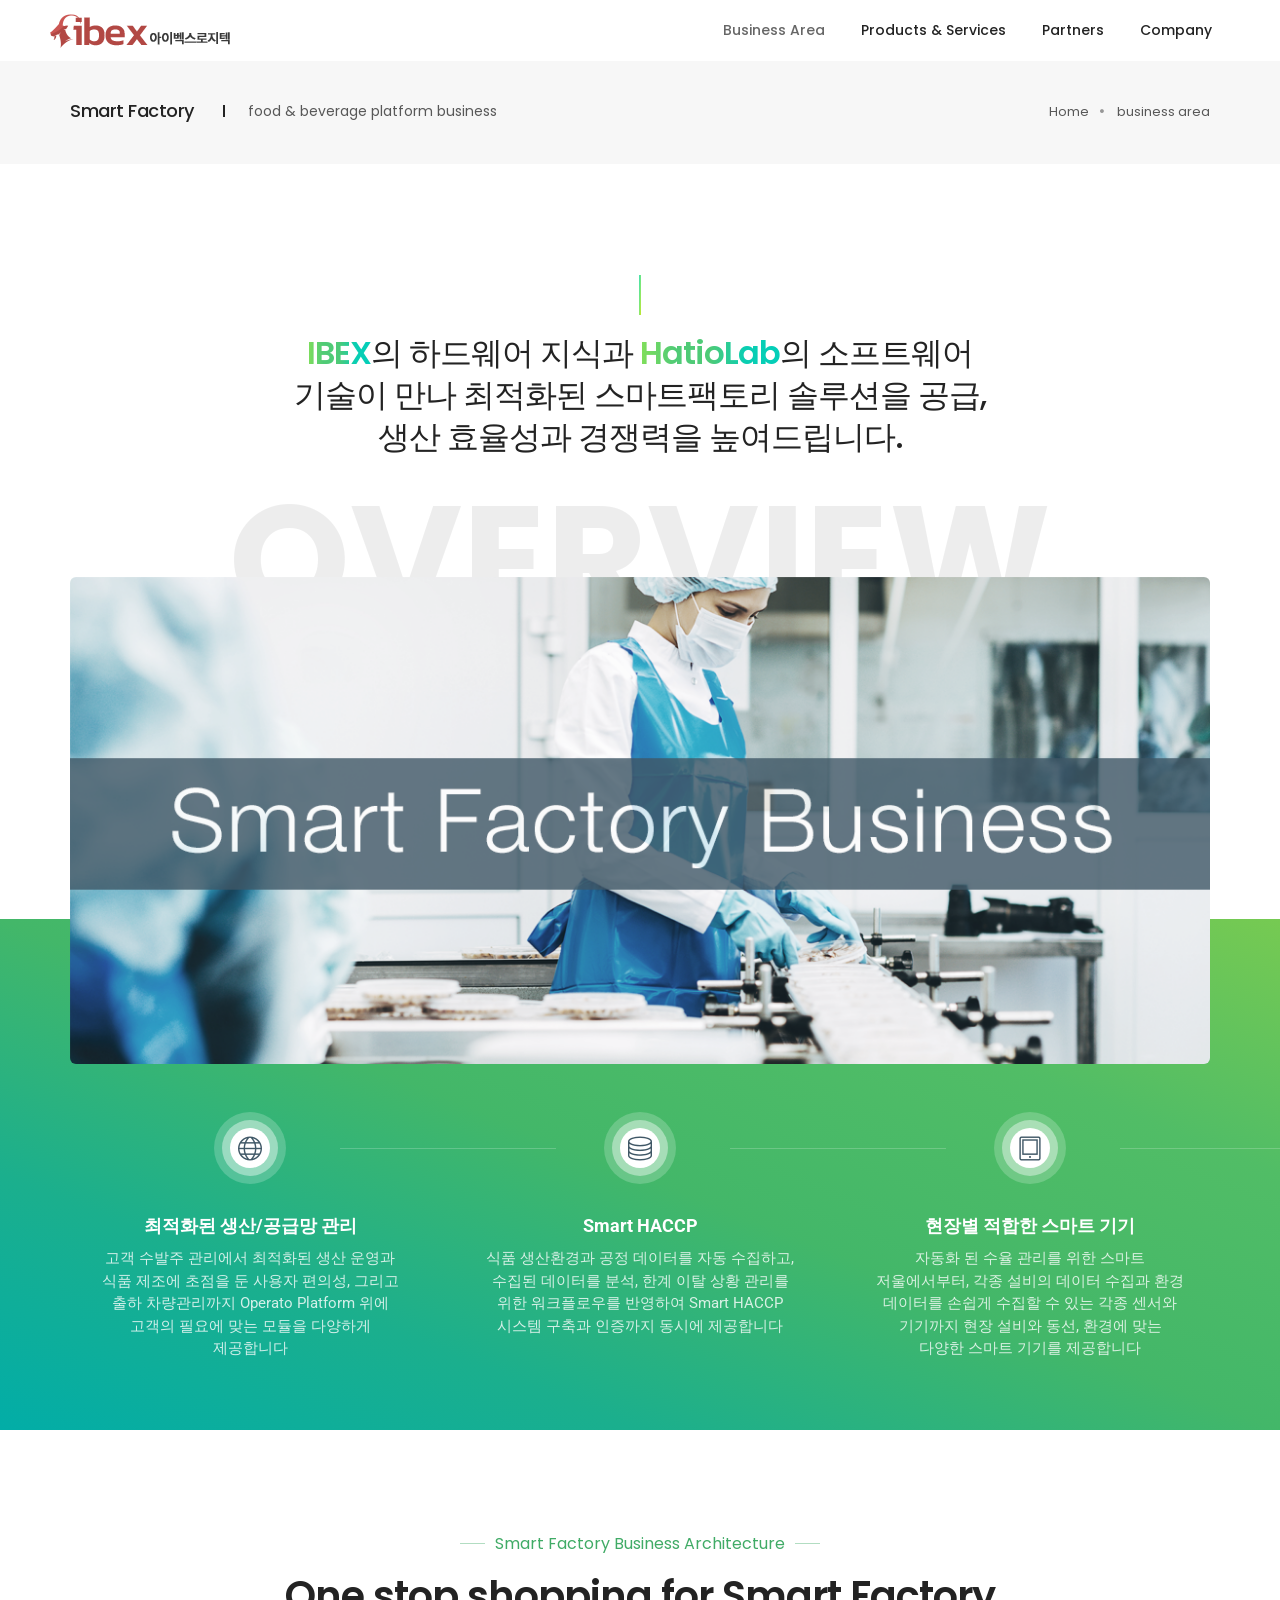
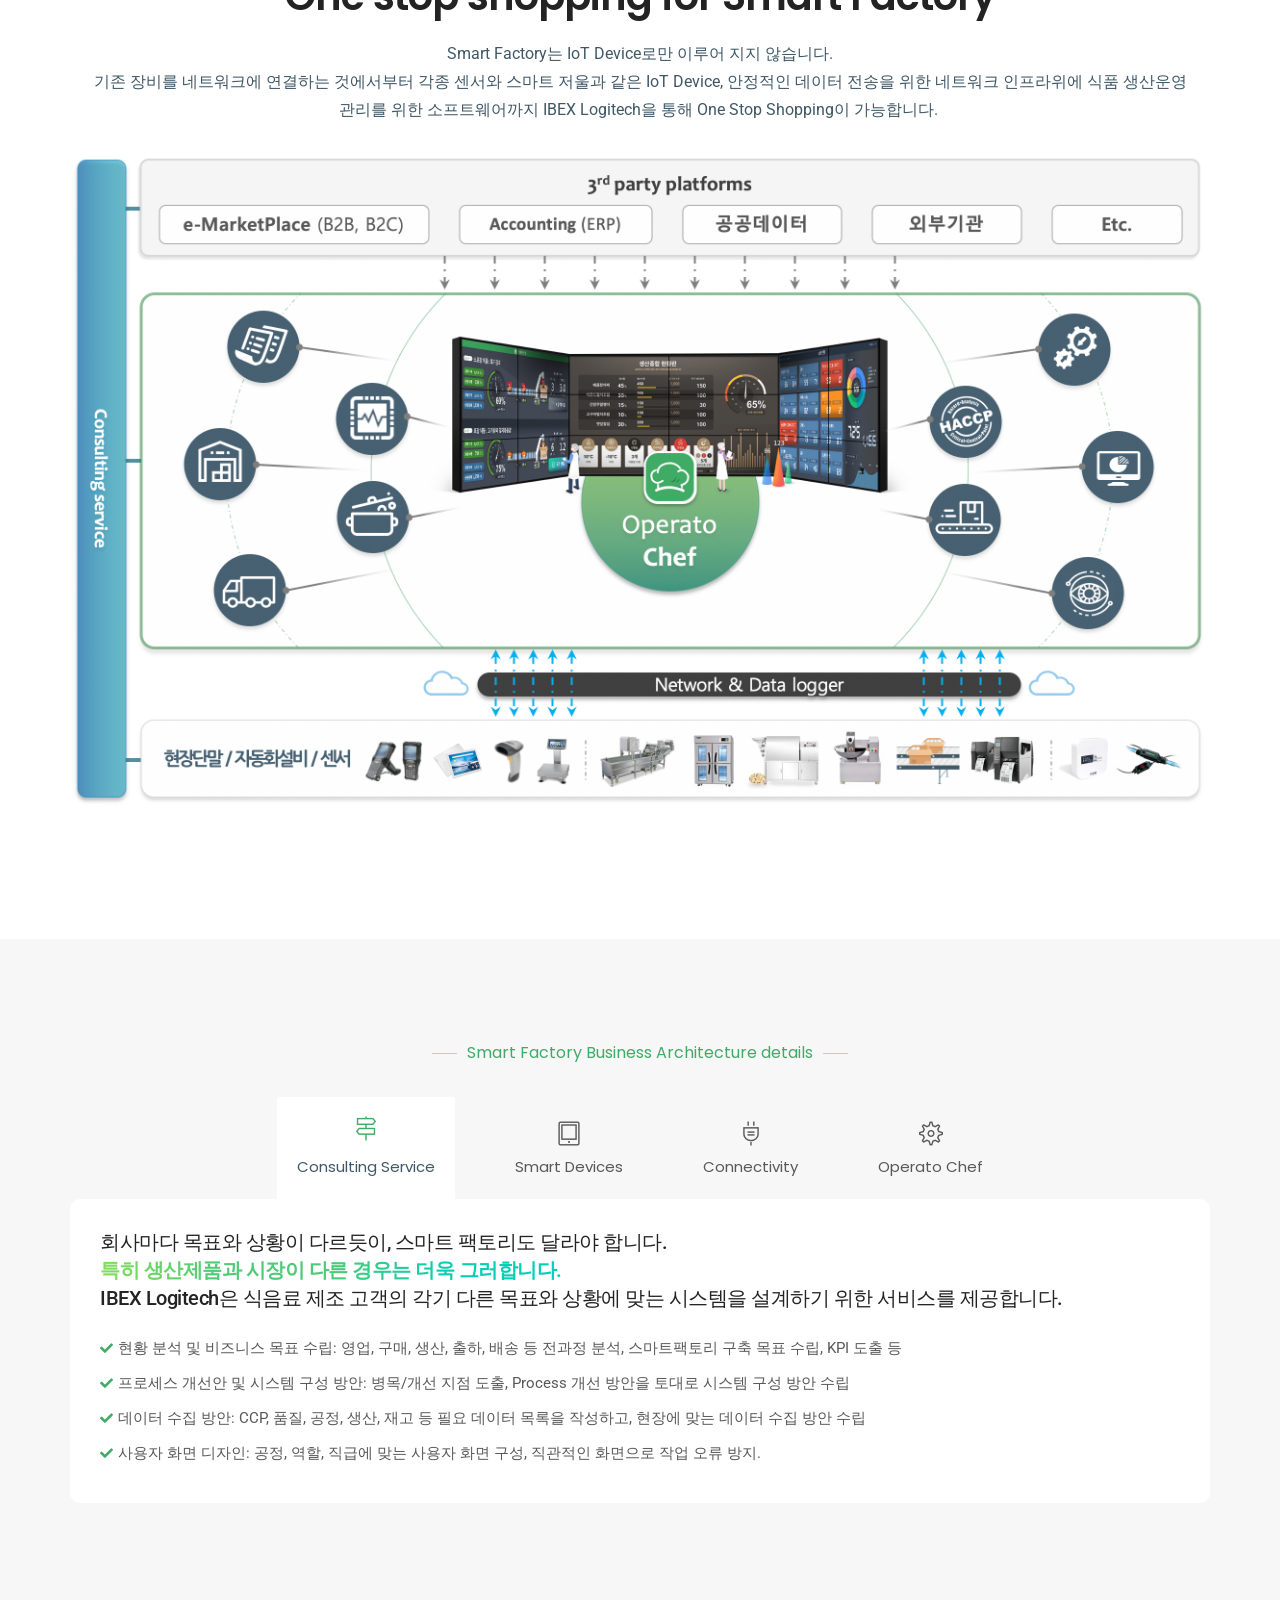
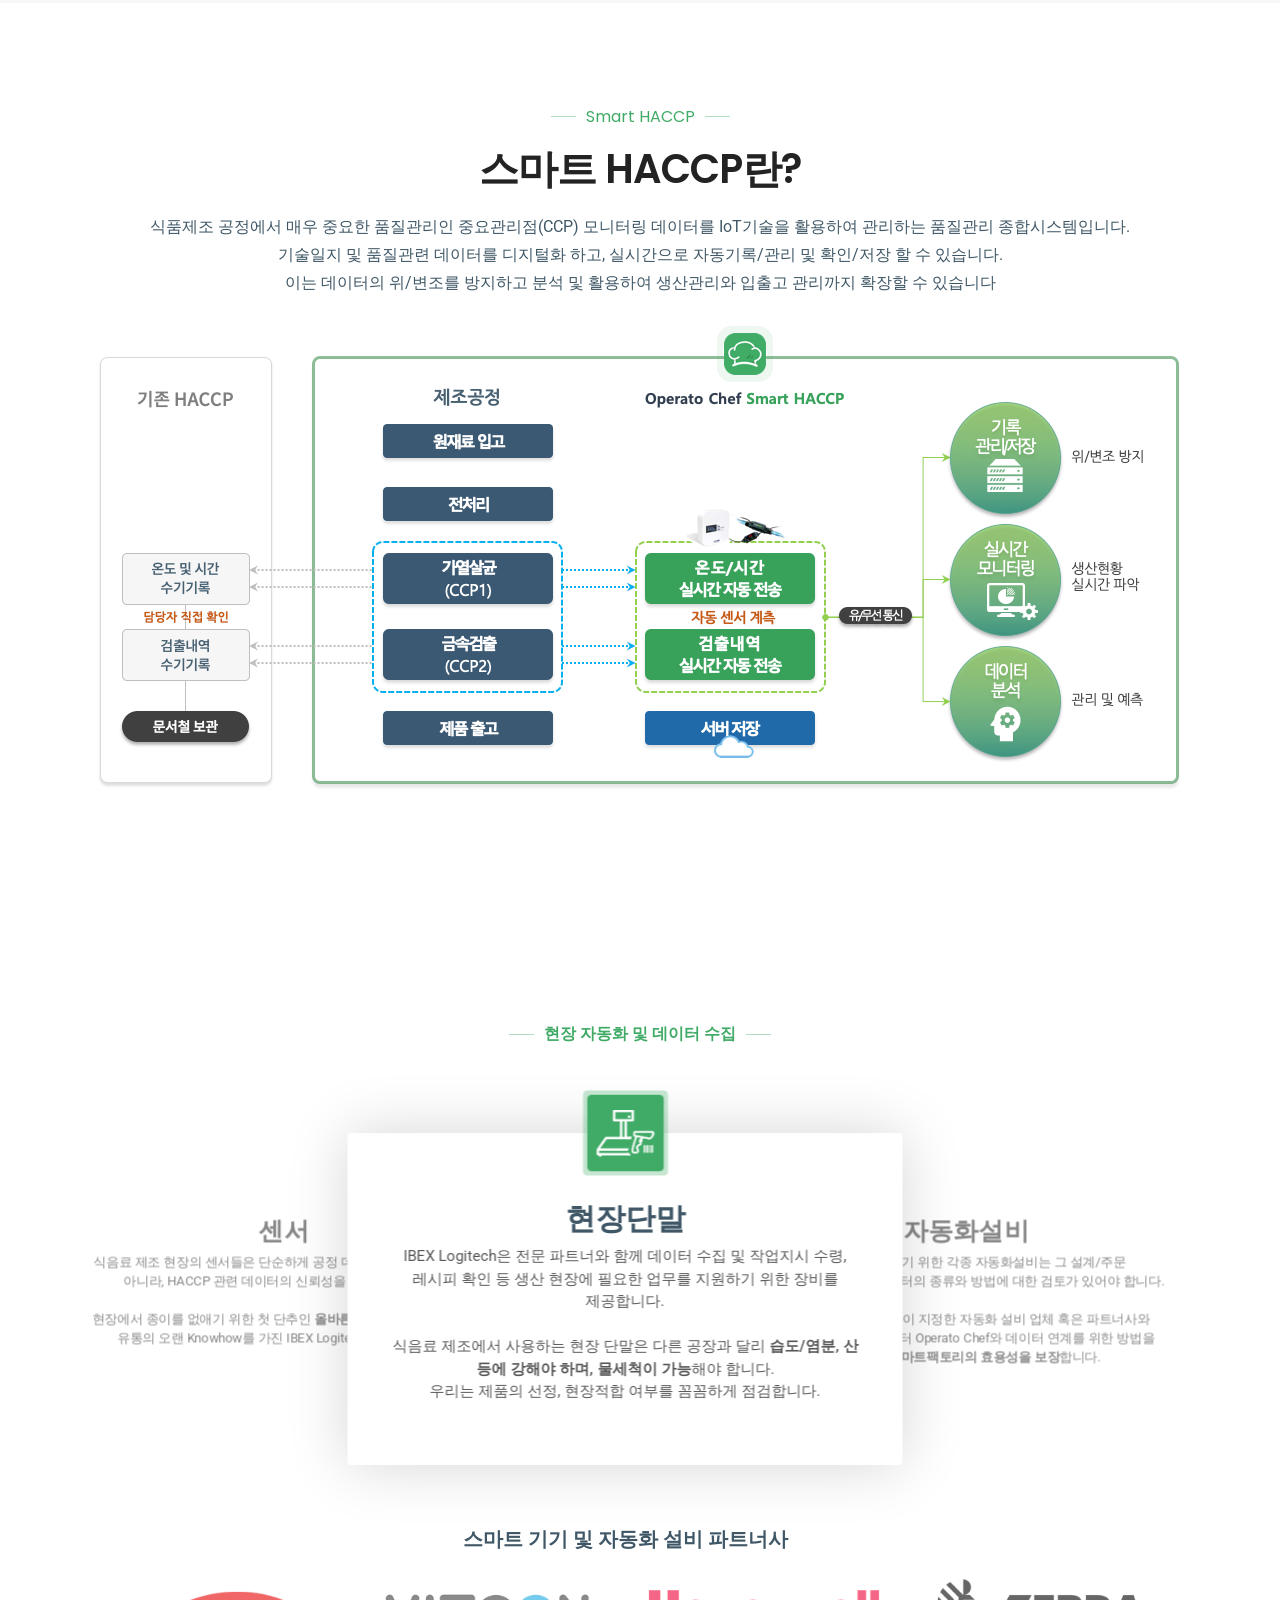
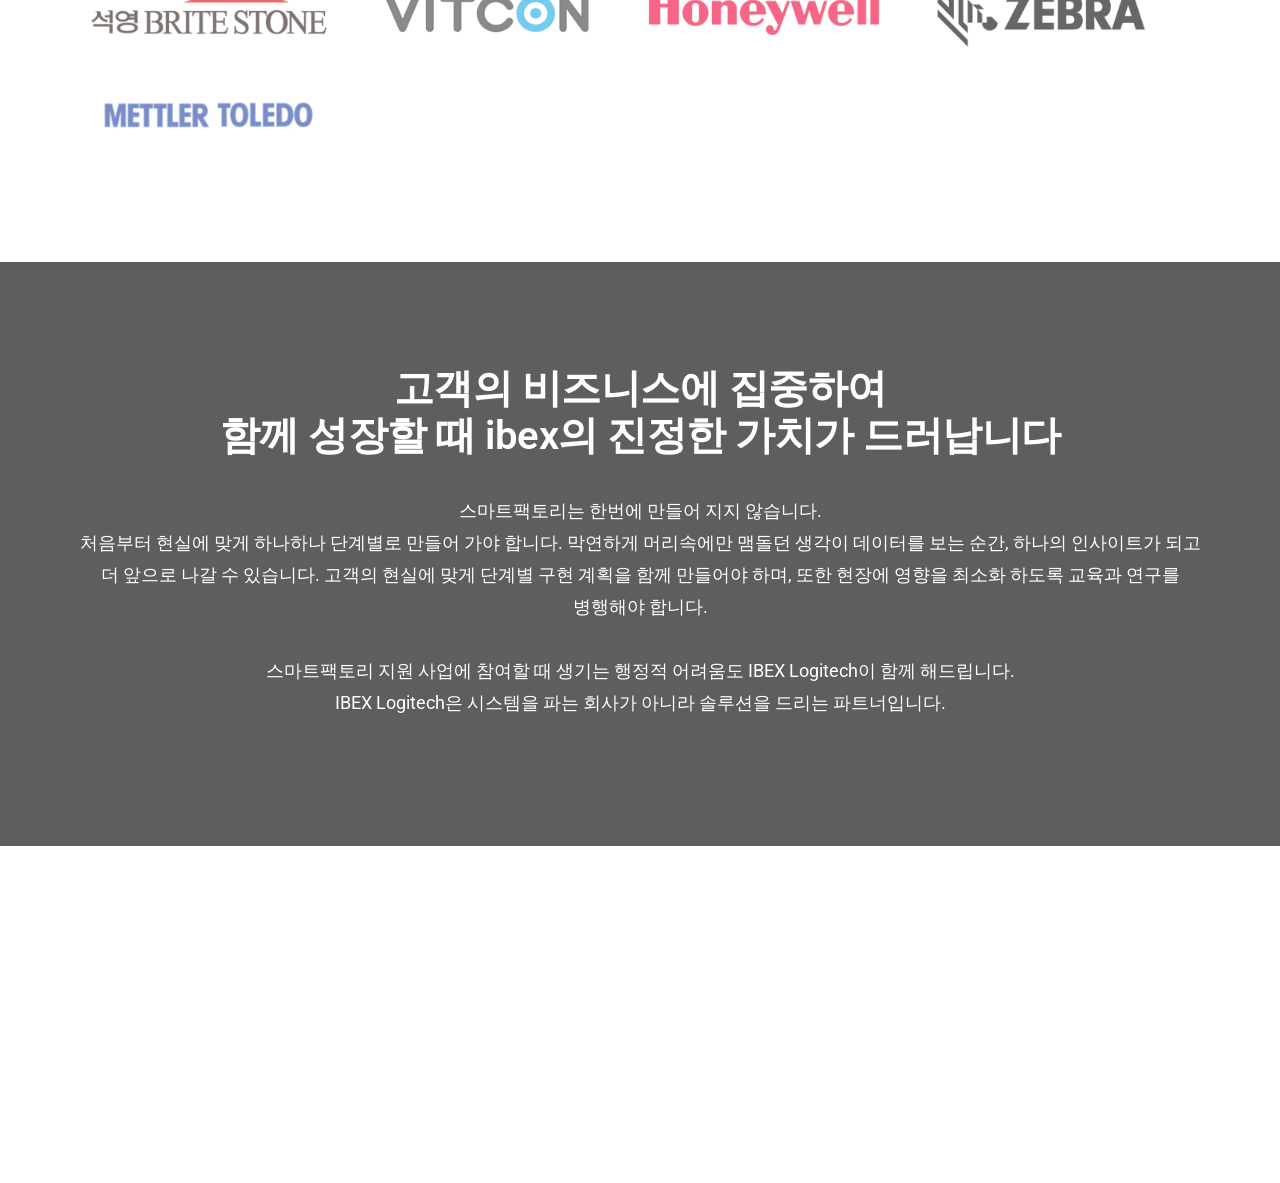
==== biz-smartfactory.html @ 1f52e803 "update ibex" ====
<!DOCTYPE html>
<html class="no-js" lang="en">
  <head>
    <title>Reality that is name of Ibex Logitech | 아이벡스로지텍</title>
    <meta charset="utf-8" />
    <meta http-equiv="X-UA-Compatible" content="IE=edge" />
    <meta name="author" content="ibexlo" />
    <meta
      name="viewport"
      content="width=device-width,initial-scale=1.0,maximum-scale=1"
    />
    <meta
      name="description"
      content="smart factory, smart warehouse, smart logistics, AR/VR, Ibex logitech"
    />

    <!-- favicon icon -->
    <link rel="shortcut icon" href="images/favicon.ico" />
    <link rel="apple-touch-icon" href="images/apple-touch-icon-57x57.png" />
    <link
      rel="apple-touch-icon"
      sizes="72x72"
      href="images/apple-touch-icon-72x72.png"
    />
    <link
      rel="apple-touch-icon"
      sizes="114x114"
      href="images/apple-touch-icon-114x114.png"
    />

    <!-- style sheets and font icons  -->
    <link rel="stylesheet" type="text/css" href="css/font-icons.min.css" />
    <link rel="stylesheet" type="text/css" href="css/theme-vendors.min.css" />
    <link rel="stylesheet" type="text/css" href="css/style.css" />
    <link rel="stylesheet" type="text/css" href="css/responsive.css" />
    <link rel="stylesheet" type="text/css" href="css/ibex.css" />
  </head>

  <body data-mobile-nav-style="classic">
    <!-- start header -->
    <header>
      <nav
        class="navbar top-space navbar-expand-lg navbar-light bg-white header-light navbar-boxed fixed-top header-reverse-scroll"
      >
        <div class="container-fluid nav-header-container">
          <div class="col-auto col-sm-6 col-lg-2 me-auto ps-lg-0">
            <a class="navbar-brand" href="index.html">
              <img
                src="images/logo-white.png"
                data-at2x="images/logo-white@2x.png"
                class="alt-logo"
                alt=""
              />

              <img
                src="images/logo-black.png"
                data-at2x="images/logo-black@2x.png"
                class="default-logo"
                alt=""
              />
              <img
                src="images/logo-black.png"
                data-at2x="images/logo-black@2x.png"
                class="mobile-logo"
                alt=""
              />
            </a>
          </div>
          <div class="col-auto menu-order px-lg-0">
            <button
              class="navbar-toggler float-end"
              type="button"
              data-bs-toggle="collapse"
              data-bs-target="#navbarNav"
              aria-controls="navbarNav"
              aria-label="Toggle navigation"
            >
              <span class="navbar-toggler-line"></span>
              <span class="navbar-toggler-line"></span>
              <span class="navbar-toggler-line"></span>
              <span class="navbar-toggler-line"></span>
            </button>
            <div class="collapse navbar-collapse" id="navbarNav">
              <ul class="navbar-nav alt-font">
                <li class="nav-item dropdown simple-dropdown">
                  <a href="#" class="nav-link">business area</a>
                  <i
                    class="fa fa-angle-down dropdown-toggle"
                    data-bs-toggle="dropdown"
                  ></i>
                  <ul class="dropdown-menu" role="menu">
                    <li class="dropdown">
                      <a href="biz-warehouse.html">warehouse business</a>
                    </li>
                    <li class="dropdown">
                      <a href="biz-smartfactory.html">smart factory</a>
                    </li>
                    <!--li class="dropdown">
                      <a href="biz-smartwarehouse.html">smart warehouse</a>
                    </li>
                    <li-- class="dropdown">
                      <a href="biz-software.html">software reselling</a>
                    </li-->
                  </ul>
                </li>

                <li class="nav-item dropdown simple-dropdown">
                  <a href="product-warehouse.html" class="nav-link"
                    >products & services</a
                  >
                  <i
                    class="fa fa-angle-down dropdown-toggle"
                    data-bs-toggle="dropdown"
                  ></i>
                  <ul class="dropdown-menu" role="menu">
                    <li class="dropdown">
                      <a href="product-warehouse.html">warehouse services</a>
                    </li>
                    <li class="dropdown">
                      <a href="product-operatochef.html">operato chef</a>
                    </li>
                    <!--li class="dropdown">
                      <a href="product-operatowms.html">operato WMS</a>
                    </li>
                    <li-- class="dropdown">
                      <a href="product-xr.html">AR/VR software</a>
                    </li-->
                  </ul>
                </li>

                <li class="nav-item dropdown simple-dropdown">
                  <a href="partners-alliances.html" class="nav-link"
                    >partners</a
                  >
                  <i
                    class="fa fa-angle-down dropdown-toggle"
                    data-bs-toggle="dropdown"
                  ></i>
                  <ul class="dropdown-menu" role="menu">
                    <li class="dropdown">
                      <a href="partners-alliances.html">alliances</a>
                    </li>
                    <li class="dropdown">
                      <a href="partners.html">partners</a>
                    </li>
                  </ul>
                </li>

                <li class="nav-item dropdown simple-dropdown">
                  <a href="company.html" class="nav-link">company</a>
                </li>
              </ul>
            </div>
          </div>
        </div>
      </nav>
    </header>
    <!-- end header -->

    <div class="main-content">
      <!-- start page title -->
      <section
        class="bg-light-gray padding-40px-tb sm-padding-30px-tb page-title-small"
      >
        <div class="container">
          <div class="row">
            <div class="col-xl-8 col-lg-6 text-center text-lg-start">
              <h1
                class="alt-font text-extra-dark-gray font-weight-500 no-margin-bottom d-inline-block"
              >
                smart factory
              </h1>
              <span
                class="alt-font text-medium d-block d-md-inline-block sm-margin-5px-top"
                >food & beverage platform business</span
              >
            </div>
            <div
              class="col-xl-4 col-lg-6 text-center text-lg-end breadcrumb justify-content-center justify-content-lg-end text-small alt-font md-margin-15px-top"
            >
              <ul>
                <li><a href="index.html">Home</a></li>
                <li><a href="#">business area</a></li>
              </ul>
            </div>
          </div>
        </div>
      </section>

      <!-- start overview title -->
      <section
        id="about"
        class="overlap-height wow animate__fadeIn padding-20px-bottom parallax"
        data-parallax-background-ratio="0.5"
        style="background-image: url('images/our-story-bg.jpg')"
      >
        <div class="container">
          <div class="row justify-content-center">
            <div
              class="col-12 col-xl-8 col-lg-10 text-center overlap-gap-section"
            >
              <div
                class="w-40px h-2px bg-gradient-yellowish-green-turquoise separator-line-vertical margin-30px-tb d-inline-block"
              ></div>
              <h5
                class="alt-font font-weight-500 text-extra-dark-gray letter-spacing-minus-1px"
              >
                <span class="text-gradient-fuego-turquoise font-weight-600"
                  >IBEX</span
                >의 하드웨어 지식과
                <span class="text-gradient-fuego-turquoise font-weight-600"
                  >HatioLab</span
                >의 소프트웨어 기술이 만나 최적화된 스마트팩토리 솔루션을 공급,
                생산 효율성과 경쟁력을 높여드립니다.
              </h5>
            </div>
          </div>
        </div>
      </section>
      <section
        class="position-relative bg-gradient-sky-blue-pink overflow-visible padding-70px-bottom"
      >
        <div class="container">
          <div class="z-index-6 overlap-section-one-fourth">
            <div
              class="d-flex flex-column margin-4-rem-bottom sm-margin-7-rem-bottom"
            >
              <div class="row">
                <div class="col-12 col-md-12 z-index-0">
                  <span
                    class="text-overlap text-uppercase title-extra-large-heavy alt-font text-center d-none d-md-block font-weight-700 opacity-1 z-index-minus-1"
                    >overview</span
                  >
                  <div
                    class="tilt-box"
                    data-tilt-options='{ "maxTilt": 20, "perspective": 1000, "easing": "cubic-bezier(.03,.98,.52,.99)", "scale": 1, "speed": 500, "transition": true, "reset": true, "glare": false, "maxGlare": 1 }'
                  >
                    <img
                      src="images/biz-smartfactory-overview.png"
                      class="position-relative z-index-6 border-radius-6px"
                      alt=""
                    />
                  </div>
                </div>
              </div>
            </div>
          </div>
          <div class="row justify-content-center">
            <!-- start process steps item -->
            <div
              class="col-12 col-md-4 col-sm-8 text-center process-step-style-04 sm-margin-4-rem-bottom wow animate__fadeIn"
            >
              <div class="process-step-item">
                <span class="process-step-item-bfr bg-white"></span>
                <div class="process-step-item-box">
                  <span
                    class="process-step-item-box-bfr bg-white opacity-2 d-none d-md-block"
                  ></span>
                  <div class="process-step-icon">
                    <span class="process-step-icon-bfr bg-white"></span>
                    <span
                      class="process-step-number ibex-text-color-dark alt-font font-weight-500"
                      ><span class="process-step-number-bfr bg-white"></span
                      ><i class="ti-world icon-small align-middle"></i
                    ></span>
                  </div>
                  <div class="process-content last-paragraph-no-margin">
                    <span
                      class="d-block font-weight-700 text-white margin-10px-bottom text-large"
                      >최적화된 생산/공급망 관리</span
                    >
                    <p class="text-white opacity-8">
                      고객 수발주 관리에서 최적화된 생산 운영과 식품 제조에
                      초점을 둔 사용자 편의성, 그리고 출하 차량관리까지 Operato
                      Platform 위에 고객의 필요에 맞는 모듈을 다양하게
                      제공합니다
                    </p>
                  </div>
                </div>
              </div>
            </div>
            <!-- end process steps item -->

            <!-- start process steps item -->
            <div
              class="col-12 col-md-4 col-sm-8 text-center process-step-style-04 wow animate__fadeIn"
              data-wow-delay="0.4s"
            >
              <div class="process-step-item">
                <span class="process-step-item-bfr bg-white"></span>
                <div class="process-step-item-box">
                  <span
                    class="process-step-item-box-bfr bg-white opacity-2"
                  ></span>
                  <div class="process-step-icon">
                    <span class="process-step-icon-bfr bg-white"></span>
                    <span
                      class="process-step-number ibex-text-color-dark alt-font font-weight-500"
                      ><span class="process-step-number-bfr bg-white"></span
                      ><i class="ti-server icon-small align-middle"></i
                    ></span>
                  </div>
                  <div class="process-content last-paragraph-no-margin">
                    <span
                      class="d-block font-weight-700 text-white margin-10px-bottom text-large"
                      >Smart HACCP
                    </span>
                    <p class="text-white opacity-8">
                      식품 생산환경과 공정 데이터를 자동 수집하고, 수집된
                      데이터를 분석, 한계 이탈 상황 관리를 위한 워크플로우를
                      반영하여 Smart HACCP 시스템 구축과 인증까지 동시에
                      제공합니다
                    </p>
                  </div>
                </div>
              </div>
            </div>
            <!-- end process steps item -->
            <!-- start process steps item -->
            <div
              class="col-12 col-md-4 col-sm-8 text-center process-step-style-04 sm-margin-6-rem-bottom wow animate__fadeIn"
              data-wow-delay="0.2s"
            >
              <div class="process-step-item">
                <span class="process-step-item-bfr bg-white"></span>
                <div class="process-step-item-box">
                  <span
                    class="process-step-item-box-bfr bg-white opacity-2 d-none d-md-block"
                  ></span>
                  <div class="process-step-icon">
                    <span class="process-step-icon-bfr bg-white"></span>
                    <span
                      class="process-step-number ibex-text-color-dark alt-font font-weight-500"
                      ><span class="process-step-number-bfr bg-white"></span
                      ><i class="ti-tablet icon-small align-middle"></i
                    ></span>
                  </div>
                  <div class="process-content last-paragraph-no-margin">
                    <span
                      class="d-block font-weight-700 text-white margin-10px-bottom text-large"
                      >현장별 적합한 스마트 기기
                    </span>
                    <p class="text-white opacity-8">
                      자동화 된 수율 관리를 위한 스마트 저울에서부터, 각종
                      설비의 데이터 수집과 환경 데이터를 손쉽게 수집할 수 있는
                      각종 센서와 기기까지 현장 설비와 동선, 환경에 맞는 다양한
                      스마트 기기를 제공합니다
                    </p>
                  </div>
                </div>
              </div>
            </div>
            <!-- end process steps item -->
          </div>
        </div>
      </section>
      <!-- end overview section -->

      <!-- start business architecture section -->
      <section
        class="padding-100px-tb md-padding-85px-tb sm-padding-60px-tb text-center text-sm-start"
      >
        <div class="container">
          <div class="row align-items-center">
            <div
              class="d-flex flex-row align-items-center justify-content-center text-center margin-15px-bottom"
            >
              <span
                class="w-25px h-1px ibex-background-color-deep-green opacity-4"
              ></span>
              <div
                class="alt-font text-extra-medium ibex-text-color-deep-green padding-10px-lr"
              >
                Smart Factory Business Architecture
              </div>
              <span
                class="w-25px h-1px ibex-background-color-deep-green opacity-4"
              ></span>
            </div>
            <h4
              class="alt-font font-weight-600 text-extra-dark-gray letter-spacing-minus-1px margin-20px-bottom text-center"
            >
              One stop shopping for Smart Factory​
            </h4>
            <p
              class="d-inline-block letter-spacing-minus-1 text-extra-medium text-center ibex-text-color-dark"
            >
              Smart Factory는 IoT Device로만 이루어 지지 않습니다.<br />기존
              장비를 네트워크에 연결하는 것에서부터 각종 센서와 스마트 저울과
              같은 IoT Device, 안정적인 데이터 전송을 위한 네트워크 인프라위에
              식품 생산운영 관리를 위한 소프트웨어까지 IBEX Logitech을 통해 One
              Stop Shopping이 가능합니다. ​
            </p>
            <div
              class="col-12 text-center margin-2-rem-bottom sm-margin-1-rem-bottom"
            >
              <img src="images/biz-smartfactory-architecture.png" />
            </div>
          </div>
        </div>
      </section>
      <!-- end business architecture section -->

      <!-- start business architecture detail section -->
      <section class="bg-light-gray wow animate__fadeIn">
        <div class="container">
          <div class="row justify-content-center">
            <div
              class="d-flex flex-row align-items-center justify-content-center text-center margin-30px-bottom"
            >
              <span
                class="w-25px h-1px ibex-background-color-deep-green opacity-4"
              ></span>
              <div
                class="alt-font text-extra-medium ibex-text-color-deep-green padding-10px-lr"
              >
                Smart Factory Business Architecture details
              </div>
              <span
                class="w-25px h-1px ibex-background-color-deep-green opacity-4"
              ></span>
            </div>
          </div>
          <div class="row">
            <div class="col-12 tab-style-02 smartfactory">
              <!-- start tab navigation -->
              <ul
                class="nav nav-tabs justify-content-center text-center alt-font"
              >
                <li class="nav-item">
                  <a
                    data-bs-toggle="tab"
                    href="#archiDetail1"
                    class="nav-link padding-20px-all active"
                    ><i class="ti-direction-alt icon-small"></i>Consulting
                    Service</a
                  >
                </li>
                <li class="nav-item">
                  <a
                    class="nav-link padding-20px-all"
                    data-bs-toggle="tab"
                    href="#archiDetail2"
                    ><i class="ti-tablet icon-small"></i>Smart Devices</a
                  >
                </li>
                <li class="nav-item">
                  <a
                    class="nav-link padding-20px-all"
                    data-bs-toggle="tab"
                    href="#archiDetail3"
                    ><i class="ti-plug icon-small"></i>Connectivity</a
                  >
                </li>
                <li class="nav-item">
                  <a
                    class="nav-link padding-20px-all"
                    data-bs-toggle="tab"
                    href="#archiDetail4"
                    ><i class="ti-settings icon-small"></i>Operato Chef</a
                  >
                </li>
              </ul>
              <!-- end tab navigation -->
              <div
                class="tab-content bg-white padding-30px-all border-radius-10px"
              >
                <!-- start tab item -->
                <div id="archiDetail1" class="tab-pane fade in active show">
                  <div class="row align-items-lg-center">
                    <div class="col-12">
                      <h6
                        class="margin-20px-bottom font-weight-500 text-extra-dark-gray w-95 md-w-100"
                      >
                        회사마다 목표와 상황이 다르듯이, 스마트 팩토리도 달라야
                        합니다.<br /><span
                          class="text-gradient-fuego-turquoise font-weight-600"
                          >특히 생산제품과 시장이 다른 경우는 더욱
                          그러합니다.</span
                        >
                        <br />IBEX Logitech은 식음료 제조 고객의 각기 다른
                        목표와 상황에 맞는 시스템을 설계하기 위한 서비스를
                        제공합니다.
                      </h6>
                      <ul class="list-style-02">
                        <li class="margin-5px-bottom">
                          <i
                            class="fas fa-check text-small ibex-text-color-deep-green position-relative top-1px margin-5px-right"
                            aria-hidden="true"
                          ></i
                          ><span
                            >현황 분석 및 비즈니스 목표 수립: 영업, 구매, 생산,
                            출하, 배송 등 전과정 분석, 스마트팩토리 구축 목표
                            수립, KPI 도출 등
                          </span>
                        </li>
                        <li class="margin-5px-bottom">
                          <i
                            class="fas fa-check text-small ibex-text-color-deep-green position-relative top-1px margin-5px-right"
                            aria-hidden="true"
                          ></i
                          ><span
                            >프로세스 개선안 및 시스템 구성 방안: 병목/개선 지점
                            도출, Process 개선 방안을 토대로 시스템 구성 방안
                            수립
                          </span>
                        </li>
                        <li class="margin-5px-bottom">
                          <i
                            class="fas fa-check text-small ibex-text-color-deep-green position-relative top-1px margin-5px-right"
                            aria-hidden="true"
                          ></i
                          ><span
                            >데이터 수집 방안: CCP, 품질, 공정, 생산, 재고 등
                            필요 데이터 목록을 작성하고, 현장에 맞는 데이터 수집
                            방안 수립
                          </span>
                        </li>
                        <li class="margin-5px-bottom">
                          <i
                            class="fas fa-check text-small ibex-text-color-deep-green position-relative top-1px margin-5px-right"
                            aria-hidden="true"
                          ></i
                          ><span
                            >사용자 화면 디자인: 공정, 역할, 직급에 맞는 사용자
                            화면 구성, 직관적인 화면으로 작업 오류 방지.
                          </span>
                        </li>
                      </ul>
                    </div>
                  </div>
                </div>
                <!-- end tab item -->
                <!-- start tab item -->
                <div id="archiDetail2" class="tab-pane fade">
                  <div class="row align-items-lg-center">
                    <div class="col-12">
                      <h6
                        class="margin-20px-bottom font-weight-500 text-extra-dark-gray w-95 md-w-100"
                      >
                        스마트팩토리 구성에서 데이터 수집은 매우 중요한
                        첫걸음입니다.<br />
                        안정적인 데이터 수집과 더불어
                        <span
                          class="text-gradient-fuego-turquoise font-weight-600"
                          >생산현장에 맞는 장비를 엄선하여 고객에게 제공</span
                        >합니다.
                      </h6>
                      <ul class="list-style-02">
                        <li class="margin-5px-bottom">
                          <i
                            class="fas fa-check text-small ibex-text-color-deep-green position-relative top-1px margin-5px-right"
                            aria-hidden="true"
                          ></i
                          ><span
                            ><strong>센서류</strong>: 온/습도 센서, 유량 센서,
                            전류 센서, 진동 센서(설비 보전 용),차량용 온도센서
                            등
                          </span>
                        </li>
                        <li class="margin-5px-bottom">
                          <i
                            class="fas fa-check text-small ibex-text-color-deep-green position-relative top-1px margin-5px-right"
                            aria-hidden="true"
                          ></i
                          ><span
                            ><strong>데이터 수집</strong>: 바코드 스캐너, 스마트
                            저울
                          </span>
                        </li>
                        <li class="margin-5px-bottom">
                          <i
                            class="fas fa-check text-small ibex-text-color-deep-green position-relative top-1px margin-5px-right"
                            aria-hidden="true"
                          ></i
                          ><span
                            ><strong>태블릿</strong>: 각 현장에 맞는 화면을 통해
                            작업지시 수령 및 입력
                          </span>
                        </li>
                        <li class="margin-5px-bottom">
                          <i
                            class="fas fa-check text-small ibex-text-color-deep-green position-relative top-1px margin-5px-right"
                            aria-hidden="true"
                          ></i
                          ><span
                            ><strong>라벨프린터</strong>: 라벨 관리
                            소프트웨어(Operato Chef)와 산업용 라벨 프린터
                          </span>
                        </li>
                      </ul>
                    </div>
                  </div>
                </div>
                <!-- end tab item -->
                <!-- start tab item -->
                <div id="archiDetail3" class="tab-pane fade">
                  <div class="row align-items-lg-center">
                    <div class="col-12">
                      <h6
                        class="margin-20px-bottom font-weight-500 text-extra-dark-gray w-95 md-w-100"
                      >
                        늘어나는 자동화 설비들, 이제 편리하게 운영할 수
                        있습니다.<br />현장에 설치된 자동화 장비, 각종 계측 및
                        검출기, PLC 등을 연결하여
                        <span
                          class="text-gradient-fuego-turquoise font-weight-600"
                          >중앙에서 수집, 모니터링, 분석 가능한</span
                        >
                        시스템을 구축합니다.
                      </h6>
                      <ul class="list-style-02">
                        <li class="margin-5px-bottom">
                          <i
                            class="fas fa-check text-small ibex-text-color-deep-green position-relative top-1px margin-5px-right"
                            aria-hidden="true"
                          ></i
                          ><span
                            ><strong>네트워크</strong>: 유/무선 네트워크
                            설계/구축, 방화벽 등 네트워크 보안 장비 공급/구성 등
                          </span>
                        </li>
                        <li class="margin-5px-bottom">
                          <i
                            class="fas fa-check text-small ibex-text-color-deep-green position-relative top-1px margin-5px-right"
                            aria-hidden="true"
                          ></i
                          ><span
                            ><strong>데이터 수집</strong>: PLC, 각종 컨트롤패널,
                            센서의 데이터를 서버로 전송하기 위한 게이트웨이,
                            데이터 로거 등
                          </span>
                        </li>
                      </ul>
                    </div>
                  </div>
                </div>
                <!-- end tab item -->
                <!-- start tab item -->
                <div id="archiDetail4" class="tab-pane fade">
                  <div class="row align-items-lg-center">
                    <div class="col-12">
                      <h6
                        class="margin-20px-bottom font-weight-500 text-extra-dark-gray w-95 md-w-100"
                      >
                        <span
                          class="text-gradient-fuego-turquoise font-weight-600"
                          >Operato Chef는 식음료 스마트팩토리의 심장</span
                        >입니다.<br />
                        수집된 데이터를 통해 각 공정의 상황을 파악하고, 고객
                        수발주에서 출하차량까지 Operato Chef는 식음료 제조
                        회사에 맞는 다양한 기능을 제공합니다.
                      </h6>
                      <ul class="list-style-02">
                        <li class="margin-5px-bottom">
                          <i
                            class="fas fa-check text-small ibex-text-color-deep-green position-relative top-1px margin-5px-right"
                            aria-hidden="true"
                          ></i
                          ><span>Smart HACCP 및 품질 관리 </span>
                        </li>
                        <li class="margin-5px-bottom">
                          <i
                            class="fas fa-check text-small ibex-text-color-deep-green position-relative top-1px margin-5px-right"
                            aria-hidden="true"
                          ></i
                          ><span
                            >생산/공정 관리, 창고/재고 관리, 출하 관리
                          </span>
                        </li>
                        <li class="margin-5px-bottom">
                          <i
                            class="fas fa-check text-small ibex-text-color-deep-green position-relative top-1px margin-5px-right"
                            aria-hidden="true"
                          ></i
                          ><span>불량 추적 및 원인 파악 </span>
                        </li>
                        <li class="margin-5px-bottom">
                          <i
                            class="fas fa-check text-small ibex-text-color-deep-green position-relative top-1px margin-5px-right"
                            aria-hidden="true"
                          ></i
                          ><span
                            >생산, 재고, 출하, 공정 현황 등 경영 지표 파악
                          </span>
                        </li>
                      </ul>
                    </div>
                  </div>
                </div>
                <!-- end tab item -->
              </div>
            </div>
          </div>
        </div>
      </section>
      <!-- end business architecture detail section -->

      <!-- start business architecture section -->
      <section
        class="padding-100px-tb md-padding-85px-tb sm-padding-60px-tb text-center text-sm-start"
      >
        <div class="container">
          <div class="row align-items-center">
            <div
              class="d-flex flex-row align-items-center justify-content-center text-center margin-15px-bottom"
            >
              <span
                class="w-25px h-1px ibex-background-color-deep-green opacity-4"
              ></span>
              <div
                class="alt-font text-extra-medium ibex-text-color-deep-green padding-10px-lr"
              >
                Smart HACCP​
              </div>
              <span
                class="w-25px h-1px ibex-background-color-deep-green opacity-4"
              ></span>
            </div>
            <h4
              class="alt-font font-weight-600 text-extra-dark-gray letter-spacing-minus-1px margin-20px-bottom text-center"
            >
              스마트 HACCP란?
            </h4>
            <p
              class="d-inline-block letter-spacing-minus-1 text-extra-medium text-center ibex-text-color-dark"
            >
              식품제조 공정에서 매우 중요한 품질관리인 중요관리점(CCP) 모니터링
              데이터를 IoT기술을 활용하여 관리하는 품질관리 종합시스템입니다.<br />기술일지
              및 품질관련 데이터를 디지털화 하고, 실시간으로 자동기록/관리 및
              확인/저장 할 수 있습니다.<br />이는 데이터의 위/변조를 방지하고
              분석 및 활용하여 생산관리와 입출고 관리까지 확장할 수 있습니다
            </p>
            <div
              class="col-12 text-center margin-2-rem-bottom sm-margin-1-rem-bottom"
            >
              <img src="images/biz-smartfactory-haccp.png" />
            </div>
          </div>
        </div>
      </section>
      <!-- end business architecture section -->

      <!-- start business architecture section -->
      <section
        class="padding-100px-tb md-padding-50px-tb sm-padding-60px-tb text-center text-sm-start"
      >
        <div class="container">
          <div class="row align-items-center">
            <div
              class="d-flex flex-row align-items-center justify-content-center text-center margin-15px-bottom"
            >
              <span
                class="w-25px h-1px ibex-background-color-deep-green opacity-4"
              ></span>
              <div
                class="font-weight-600 text-extra-medium ibex-text-color-deep-green padding-10px-lr"
              >
                현장 자동화 및 데이터 수집
              </div>
              <span
                class="w-25px h-1px ibex-background-color-deep-green opacity-4"
              ></span>
            </div>
            <div class="row">
              <div class="col-12 text-center">
                <div
                  class="swiper-container black-move swiper-horizontal-3d swiper-pagination-bottom padding-5-rem-top"
                  data-slider-options='{ "loop": true, "slidesPerView": 1, "centeredSlides":true,"effect":"coverflow","coverflowEffect":{"rotate":0,"stretch":100,"depth":150,"modifier":1.5,"slideShadows":true}, "keyboard": { "enabled": true, "onlyInViewport": true }, "navigation": { "nextEl": ".swiper-button-next-nav-2", "prevEl": ".swiper-button-previous-nav-2" }, "autoplay": { "delay": 8000, "disableOnInteraction": false }, "pagination": { "el": ".swiper-pagination-2", "clickable": true, "dynamicBullets": true }, "breakpoints": { "768": { "slidesPerView": 2 } } }'
                >
                  <div class="swiper-wrapper">
                    <!-- start slider item -->
                    <div class="swiper-slide bg-white border-radius-4px">
                      <div
                        class="position-relative padding-3-rem-lr md-padding-1-rem-lr padding-3-rem-bottom padding-5-rem-top"
                      >
                        <img
                          alt=""
                          src="images/icon-biz-smartfactory1.png"
                          class="absolute-middle-center top-0px icon-eq"
                        />
                        <div class="testimonials-content">
                          <span
                            class="title-extra-small ibex-text-color-dark margin-10px-bottom d-block font-weight-700"
                            >현장단말</span
                          >
                          <p class="margin-20px-bottom word-keep">
                            IBEX Logitech은 전문 파트너와 함께 데이터 수집 및
                            작업지시 수령, 레시피 확인 등 생산 현장에 필요한
                            업무를 지원하기 위한 장비를 제공합니다.<br /><br />식음료
                            제조에서 사용하는 현장 단말은 다른 공장과 달리
                            <strong
                              >습도/염분, 산 등에 강해야 하며, 물세척이
                              가능</strong
                            >해야 합니다.<br />우리는 제품의 선정, 현장적합
                            여부를 꼼꼼하게 점검합니다.
                          </p>
                        </div>
                      </div>
                    </div>
                    <!-- end slider item -->
                    <!-- start slider item -->
                    <div class="swiper-slide bg-white border-radius-4px">
                      <div
                        class="position-relative padding-3-rem-lr md-padding-1-rem-lr padding-3-rem-bottom padding-5-rem-top"
                      >
                        <img
                          alt=""
                          src="images/icon-biz-smartfactory3.png"
                          class="absolute-middle-center top-0px icon-eq"
                        />
                        <div class="testimonials-content">
                          <span
                            class="title-extra-small ibex-text-color-dark margin-10px-bottom d-block font-weight-700"
                            >자동화설비</span
                          >
                          <p class="margin-20px-bottom word-keep">
                            생산 효율을 올리기 위한 각종 자동화설비는 그
                            설계/주문 단계에서부터 수집 데이터의 종류와 방법에
                            대한 검토가 있어야 합니다.<br /><br />IBEX
                            Logitech은 고객이 지정한 자동화 설비 업체 혹은
                            파트너사와 설계/주문 단계에서부터 Operato Chef와
                            데이터 연계를 위한 방법을 제공 하여
                            <strong>스마트팩토리의 효용성을 보장</strong>합니다.
                          </p>
                        </div>
                      </div>
                    </div>
                    <!-- end slider item -->
                    <!-- start slider item -->
                    <div class="swiper-slide bg-white border-radius-4px">
                      <div
                        class="position-relative padding-3-rem-lr md-padding-1-rem-lr padding-3-rem-bottom padding-5-rem-top"
                      >
                        <img
                          alt=""
                          src="images/icon-biz-smartfactory2.png"
                          class="absolute-middle-center top-0px icon-eq"
                        />
                        <div class="testimonials-content">
                          <span
                            class="title-extra-small ibex-text-color-dark margin-10px-bottom d-block font-weight-700"
                            >센서</span
                          >
                          <p class="margin-30px-bottom word-keep">
                            식음료 제조 현장의 센서들은 단순하게 공정 데이터만
                            수집하는 것이 아니라, HACCP 관련 데이터의 신뢰성을
                            보장해야 합니다. <br /><br />현장에서 종이를 없애기
                            위한 첫 단추인 <strong>올바른 센서의 선택</strong>을
                            반도체 유통의 오랜 Knowhow를 가진 IBEX Logitech이
                            함께 합니다.
                          </p>
                        </div>
                      </div>
                    </div>
                    <!-- end slider item -->
                  </div>
                  <!-- start slider pagination -->
                  <!--<div class="swiper-pagination swiper-pagination-2"></div>-->
                  <!-- end slider pagination -->
                </div>
              </div>
            </div>

            <div class="row">
              <div class="col-12 text-center">
                <span
                  class="text-extra-large ibex-text-color-dark margin-10px-bottom d-block font-weight-700"
                  >스마트 기기 및 자동화 설비 파트너사</span
                >
                <div class="container">
                  <div
                    class="row align-items-center row-cols-1 row-cols-lg-4 row-cols-sm-2 client-logo-style-02"
                  >
                    <!-- start client logo item -->
                    <div
                      class="col text-center sm-no-margin wow animate__fadeIn"
                    >
                      <a
                        href="https://www.britestone.com/"
                        class="client-logo"
                        target="_blank"
                        ><img alt="" src="images/biz-smartfactory-partner1.png"
                      /></a>
                    </div>
                    <!-- end client logo item -->
                    <!-- start client logo item -->
                    <div
                      class="col text-center sm-no-margin wow animate__fadeIn"
                      data-wow-delay="0.2s"
                    >
                      <a
                        href="https://www.vitcon.co.kr/default/"
                        class="client-logo"
                        target="_blank"
                        ><img alt="" src="images/biz-smartfactory-partner2.png"
                      /></a>
                    </div>
                    <!-- end client logo item -->
                    <!-- start client logo item -->
                    <div
                      class="col text-center sm-no-margin wow animate__fadeIn"
                      data-wow-delay="0.4s"
                    >
                      <a
                        href="https://www.honeywell.com/us/en/global"
                        class="client-logo"
                        target="_blank"
                        ><img alt="" src="images/biz-smartfactory-partner3.png"
                      /></a>
                    </div>
                    <!-- end client logo item -->
                    <!-- start client logo item -->
                    <div
                      class="col text-center sm-no-margin wow animate__fadeIn"
                      data-wow-delay="0.6s"
                    >
                      <a
                        href="https://www.zebra.com/kr/ko.html"
                        class="client-logo"
                        target="_blank"
                        ><img alt="" src="images/biz-smartfactory-partner4.png"
                      /></a>
                    </div>
                    <!-- end client logo item -->
                    <!-- start client logo item -->
                    <div
                      class="col text-center sm-no-margin wow animate__fadeIn"
                      data-wow-delay="0.8s"
                    >
                      <a
                        href="https://www.mt.com/kr/ko/home.html"
                        class="client-logo"
                        target="_blank"
                        ><img alt="" src="images/biz-smartfactory-partner5.png"
                      /></a>
                    </div>
                    <!-- end client logo item -->
                  </div>
                </div>
              </div>
            </div>
          </div>
        </div>
      </section>
      <!-- end business architecture section -->

      <!-- start section -->
      <section
        class="padding-eight-tb cover-background parallax xs-padding-50px-tb wow animate__fadeIn"
        data-parallax-background-ratio="0.5"
        style="background-image: url('images/biz-smartfactory-concept.png')"
      >
        <div class="opacity-full-dark bg-transparent-black"></div>
        <div class="container">
          <div class="row justify-content-center">
            <div class="col-12 position-relative text-center">
              <h4 class="text-white font-weight-600 margin-35px-bottom">
                고객의 비즈니스에 집중하여<br />함께 성장할 때 ibex의 진정한
                가치가 드러납니다
              </h4>
              <p
                class="text-white text-large w-100 mx-auto line-height-32px sm-w-100"
              >
                스마트팩토리는 한번에 만들어 지지 않습니다. <br />처음부터
                현실에 맞게 하나하나 단계별로 만들어 가야 합니다. 막연하게
                머리속에만 맴돌던 생각이 데이터를 보는 순간, 하나의 인사이트가
                되고 더 앞으로 나갈 수 있습니다. 고객의 현실에 맞게 단계별 구현
                계획을 함께 만들어야 하며, 또한 현장에 영향을 최소화 하도록
                교육과 연구를 병행해야 합니다.<br /><br />스마트팩토리 지원
                사업에 참여할 때 생기는 행정적 어려움도 IBEX Logitech이 함께
                해드립니다. <br />IBEX Logitech은 시스템을 파는 회사가 아니라
                솔루션을 드리는 파트너입니다.
              </p>
            </div>
          </div>
        </div>
      </section>
      <!-- end section -->
    </div>

    <!-- start footer -->
    <footer
      class="bg-dark-slate-blue padding-10-half-rem-tb md-padding-8-half-rem-tb footer-sticky"
    >
      <div class="container">
        <div class="row justify-content-center">
          <div class="col-12 col-lg-8 text-center">
            <h4
              class="alt-font text-slate-blue-light font-weight-300 margin-10px-bottom d-block letter-spacing-minus-2px"
            >
              New creative ideas send us an email
            </h4>
            <h4 class="alt-font font-weight-600 margin-4-rem-bottom">
              <a
                href="mailto:ibexinfo@ibexlo.com"
                class="text-gradient-sky-blue-dark-pink"
                >ibexinfo@ibexlo.com</a
              >
            </h4>
            <p
              class="alt-font text-small text-slate-blue-light text-uppercase m-0"
            >
              © <strong>ibexlo.</strong> Inc. All rights reserved.
            </p>
          </div>
        </div>
      </div>
    </footer>
    <!-- end footer -->

    <!-- start scroll to top -->
    <a class="scroll-top-arrow" href="javascript:void(0);"
      ><i class="feather icon-feather-arrow-up"></i
    ></a>
    <!-- end scroll to top -->
    <!-- javascript -->
    <script type="text/javascript" src="js/jquery.min.js"></script>
    <script type="text/javascript" src="js/theme-vendors.min.js"></script>
    <script type="text/javascript" src="js/main.js"></script>
  </body>
</html>
---- css/font-icons.min.css ----
/*
Font awesome
Version: 5.15.4 
Plugin URI: https://fontawesome.com
License: License - https://fontawesome.com/license/free (Icons: CC BY 4.0, Fonts: SIL OFL 1.1, Code: MIT License)
*/
.fa,.fab,.fad,.fal,.far,.fas{-moz-osx-font-smoothing:grayscale;-webkit-font-smoothing:antialiased;display:inline-block;font-style:normal;font-variant:normal;text-rendering:auto;line-height:1}.fa-lg{font-size:1.33333em;line-height:.75em;vertical-align:-.0667em}.fa-xs{font-size:.75em}.fa-sm{font-size:.875em}.fa-1x{font-size:1em}.fa-2x{font-size:2em}.fa-3x{font-size:3em}.fa-4x{font-size:4em}.fa-5x{font-size:5em}.fa-6x{font-size:6em}.fa-7x{font-size:7em}.fa-8x{font-size:8em}.fa-9x{font-size:9em}.fa-10x{font-size:10em}.fa-fw{text-align:center;width:1.25em}.fa-ul{list-style-type:none;margin-left:2.5em;padding-left:0}.fa-ul>li{position:relative}.fa-li{left:-2em;position:absolute;text-align:center;width:2em;line-height:inherit}.fa-border{border:.08em solid #eee;border-radius:.1em;padding:.2em .25em .15em}.fa-pull-left{float:left}.fa-pull-right{float:right}.fa.fa-pull-left,.fab.fa-pull-left,.fal.fa-pull-left,.far.fa-pull-left,.fas.fa-pull-left{margin-right:.3em}.fa.fa-pull-right,.fab.fa-pull-right,.fal.fa-pull-right,.far.fa-pull-right,.fas.fa-pull-right{margin-left:.3em}.fa-spin{-webkit-animation:fa-spin 2s linear infinite;animation:fa-spin 2s linear infinite}.fa-pulse{-webkit-animation:fa-spin 1s steps(8) infinite;animation:fa-spin 1s steps(8) infinite}@-webkit-keyframes fa-spin{0%{-webkit-transform:rotate(0deg);transform:rotate(0deg)}to{-webkit-transform:rotate(1turn);transform:rotate(1turn)}}@keyframes fa-spin{0%{-webkit-transform:rotate(0deg);transform:rotate(0deg)}to{-webkit-transform:rotate(1turn);transform:rotate(1turn)}}.fa-rotate-90{-ms-filter:"progid:DXImageTransform.Microsoft.BasicImage(rotation=1)";-webkit-transform:rotate(90deg);transform:rotate(90deg)}.fa-rotate-180{-ms-filter:"progid:DXImageTransform.Microsoft.BasicImage(rotation=2)";-webkit-transform:rotate(180deg);transform:rotate(180deg)}.fa-rotate-270{-ms-filter:"progid:DXImageTransform.Microsoft.BasicImage(rotation=3)";-webkit-transform:rotate(270deg);transform:rotate(270deg)}.fa-flip-horizontal{-ms-filter:"progid:DXImageTransform.Microsoft.BasicImage(rotation=0, mirror=1)";-webkit-transform:scaleX(-1);transform:scaleX(-1)}.fa-flip-vertical{-webkit-transform:scaleY(-1);transform:scaleY(-1)}.fa-flip-both,.fa-flip-horizontal.fa-flip-vertical,.fa-flip-vertical{-ms-filter:"progid:DXImageTransform.Microsoft.BasicImage(rotation=2, mirror=1)"}.fa-flip-both,.fa-flip-horizontal.fa-flip-vertical{-webkit-transform:scale(-1);transform:scale(-1)}:root .fa-flip-both,:root .fa-flip-horizontal,:root .fa-flip-vertical,:root .fa-rotate-90,:root .fa-rotate-180,:root .fa-rotate-270{-webkit-filter:none;filter:none}.fa-stack{display:inline-block;height:2em;line-height:2em;position:relative;vertical-align:middle;width:2.5em}.fa-stack-1x,.fa-stack-2x{left:0;position:absolute;text-align:center;width:100%}.fa-stack-1x{line-height:inherit}.fa-stack-2x{font-size:2em}.fa-inverse{color:#fff}.fa-500px:before{content:"\f26e"}.fa-accessible-icon:before{content:"\f368"}.fa-accusoft:before{content:"\f369"}.fa-acquisitions-incorporated:before{content:"\f6af"}.fa-ad:before{content:"\f641"}.fa-address-book:before{content:"\f2b9"}.fa-address-card:before{content:"\f2bb"}.fa-adjust:before{content:"\f042"}.fa-adn:before{content:"\f170"}.fa-adversal:before{content:"\f36a"}.fa-affiliatetheme:before{content:"\f36b"}.fa-air-freshener:before{content:"\f5d0"}.fa-airbnb:before{content:"\f834"}.fa-algolia:before{content:"\f36c"}.fa-align-center:before{content:"\f037"}.fa-align-justify:before{content:"\f039"}.fa-align-left:before{content:"\f036"}.fa-align-right:before{content:"\f038"}.fa-alipay:before{content:"\f642"}.fa-allergies:before{content:"\f461"}.fa-amazon:before{content:"\f270"}.fa-amazon-pay:before{content:"\f42c"}.fa-ambulance:before{content:"\f0f9"}.fa-american-sign-language-interpreting:before{content:"\f2a3"}.fa-amilia:before{content:"\f36d"}.fa-anchor:before{content:"\f13d"}.fa-android:before{content:"\f17b"}.fa-angellist:before{content:"\f209"}.fa-angle-double-down:before{content:"\f103"}.fa-angle-double-left:before{content:"\f100"}.fa-angle-double-right:before{content:"\f101"}.fa-angle-double-up:before{content:"\f102"}.fa-angle-down:before{content:"\f107"}.fa-angle-left:before{content:"\f104"}.fa-angle-right:before{content:"\f105"}.fa-angle-up:before{content:"\f106"}.fa-angry:before{content:"\f556"}.fa-angrycreative:before{content:"\f36e"}.fa-angular:before{content:"\f420"}.fa-ankh:before{content:"\f644"}.fa-app-store:before{content:"\f36f"}.fa-app-store-ios:before{content:"\f370"}.fa-apper:before{content:"\f371"}.fa-apple:before{content:"\f179"}.fa-apple-alt:before{content:"\f5d1"}.fa-apple-pay:before{content:"\f415"}.fa-archive:before{content:"\f187"}.fa-archway:before{content:"\f557"}.fa-arrow-alt-circle-down:before{content:"\f358"}.fa-arrow-alt-circle-left:before{content:"\f359"}.fa-arrow-alt-circle-right:before{content:"\f35a"}.fa-arrow-alt-circle-up:before{content:"\f35b"}.fa-arrow-circle-down:before{content:"\f0ab"}.fa-arrow-circle-left:before{content:"\f0a8"}.fa-arrow-circle-right:before{content:"\f0a9"}.fa-arrow-circle-up:before{content:"\f0aa"}.fa-arrow-down:before{content:"\f063"}.fa-arrow-left:before{content:"\f060"}.fa-arrow-right:before{content:"\f061"}.fa-arrow-up:before{content:"\f062"}.fa-arrows-alt:before{content:"\f0b2"}.fa-arrows-alt-h:before{content:"\f337"}.fa-arrows-alt-v:before{content:"\f338"}.fa-artstation:before{content:"\f77a"}.fa-assistive-listening-systems:before{content:"\f2a2"}.fa-asterisk:before{content:"\f069"}.fa-asymmetrik:before{content:"\f372"}.fa-at:before{content:"\f1fa"}.fa-atlas:before{content:"\f558"}.fa-atlassian:before{content:"\f77b"}.fa-atom:before{content:"\f5d2"}.fa-audible:before{content:"\f373"}.fa-audio-description:before{content:"\f29e"}.fa-autoprefixer:before{content:"\f41c"}.fa-avianex:before{content:"\f374"}.fa-aviato:before{content:"\f421"}.fa-award:before{content:"\f559"}.fa-aws:before{content:"\f375"}.fa-baby:before{content:"\f77c"}.fa-baby-carriage:before{content:"\f77d"}.fa-backspace:before{content:"\f55a"}.fa-backward:before{content:"\f04a"}.fa-bacon:before{content:"\f7e5"}.fa-bacteria:before{content:"\e059"}.fa-bacterium:before{content:"\e05a"}.fa-bahai:before{content:"\f666"}.fa-balance-scale:before{content:"\f24e"}.fa-balance-scale-left:before{content:"\f515"}.fa-balance-scale-right:before{content:"\f516"}.fa-ban:before{content:"\f05e"}.fa-band-aid:before{content:"\f462"}.fa-bandcamp:before{content:"\f2d5"}.fa-barcode:before{content:"\f02a"}.fa-bars:before{content:"\f0c9"}.fa-baseball-ball:before{content:"\f433"}.fa-basketball-ball:before{content:"\f434"}.fa-bath:before{content:"\f2cd"}.fa-battery-empty:before{content:"\f244"}.fa-battery-full:before{content:"\f240"}.fa-battery-half:before{content:"\f242"}.fa-battery-quarter:before{content:"\f243"}.fa-battery-three-quarters:before{content:"\f241"}.fa-battle-net:before{content:"\f835"}.fa-bed:before{content:"\f236"}.fa-beer:before{content:"\f0fc"}.fa-behance:before{content:"\f1b4"}.fa-behance-square:before{content:"\f1b5"}.fa-bell:before{content:"\f0f3"}.fa-bell-slash:before{content:"\f1f6"}.fa-bezier-curve:before{content:"\f55b"}.fa-bible:before{content:"\f647"}.fa-bicycle:before{content:"\f206"}.fa-biking:before{content:"\f84a"}.fa-bimobject:before{content:"\f378"}.fa-binoculars:before{content:"\f1e5"}.fa-biohazard:before{content:"\f780"}.fa-birthday-cake:before{content:"\f1fd"}.fa-bitbucket:before{content:"\f171"}.fa-bitcoin:before{content:"\f379"}.fa-bity:before{content:"\f37a"}.fa-black-tie:before{content:"\f27e"}.fa-blackberry:before{content:"\f37b"}.fa-blender:before{content:"\f517"}.fa-blender-phone:before{content:"\f6b6"}.fa-blind:before{content:"\f29d"}.fa-blog:before{content:"\f781"}.fa-blogger:before{content:"\f37c"}.fa-blogger-b:before{content:"\f37d"}.fa-bluetooth:before{content:"\f293"}.fa-bluetooth-b:before{content:"\f294"}.fa-bold:before{content:"\f032"}.fa-bolt:before{content:"\f0e7"}.fa-bomb:before{content:"\f1e2"}.fa-bone:before{content:"\f5d7"}.fa-bong:before{content:"\f55c"}.fa-book:before{content:"\f02d"}.fa-book-dead:before{content:"\f6b7"}.fa-book-medical:before{content:"\f7e6"}.fa-book-open:before{content:"\f518"}.fa-book-reader:before{content:"\f5da"}.fa-bookmark:before{content:"\f02e"}.fa-bootstrap:before{content:"\f836"}.fa-border-all:before{content:"\f84c"}.fa-border-none:before{content:"\f850"}.fa-border-style:before{content:"\f853"}.fa-bowling-ball:before{content:"\f436"}.fa-box:before{content:"\f466"}.fa-box-open:before{content:"\f49e"}.fa-box-tissue:before{content:"\e05b"}.fa-boxes:before{content:"\f468"}.fa-braille:before{content:"\f2a1"}.fa-brain:before{content:"\f5dc"}.fa-bread-slice:before{content:"\f7ec"}.fa-briefcase:before{content:"\f0b1"}.fa-briefcase-medical:before{content:"\f469"}.fa-broadcast-tower:before{content:"\f519"}.fa-broom:before{content:"\f51a"}.fa-brush:before{content:"\f55d"}.fa-btc:before{content:"\f15a"}.fa-buffer:before{content:"\f837"}.fa-bug:before{content:"\f188"}.fa-building:before{content:"\f1ad"}.fa-bullhorn:before{content:"\f0a1"}.fa-bullseye:before{content:"\f140"}.fa-burn:before{content:"\f46a"}.fa-buromobelexperte:before{content:"\f37f"}.fa-bus:before{content:"\f207"}.fa-bus-alt:before{content:"\f55e"}.fa-business-time:before{content:"\f64a"}.fa-buy-n-large:before{content:"\f8a6"}.fa-buysellads:before{content:"\f20d"}.fa-calculator:before{content:"\f1ec"}.fa-calendar:before{content:"\f133"}.fa-calendar-alt:before{content:"\f073"}.fa-calendar-check:before{content:"\f274"}.fa-calendar-day:before{content:"\f783"}.fa-calendar-minus:before{content:"\f272"}.fa-calendar-plus:before{content:"\f271"}.fa-calendar-times:before{content:"\f273"}.fa-calendar-week:before{content:"\f784"}.fa-camera:before{content:"\f030"}.fa-camera-retro:before{content:"\f083"}.fa-campground:before{content:"\f6bb"}.fa-canadian-maple-leaf:before{content:"\f785"}.fa-candy-cane:before{content:"\f786"}.fa-cannabis:before{content:"\f55f"}.fa-capsules:before{content:"\f46b"}.fa-car:before{content:"\f1b9"}.fa-car-alt:before{content:"\f5de"}.fa-car-battery:before{content:"\f5df"}.fa-car-crash:before{content:"\f5e1"}.fa-car-side:before{content:"\f5e4"}.fa-caravan:before{content:"\f8ff"}.fa-caret-down:before{content:"\f0d7"}.fa-caret-left:before{content:"\f0d9"}.fa-caret-right:before{content:"\f0da"}.fa-caret-square-down:before{content:"\f150"}.fa-caret-square-left:before{content:"\f191"}.fa-caret-square-right:before{content:"\f152"}.fa-caret-square-up:before{content:"\f151"}.fa-caret-up:before{content:"\f0d8"}.fa-carrot:before{content:"\f787"}.fa-cart-arrow-down:before{content:"\f218"}.fa-cart-plus:before{content:"\f217"}.fa-cash-register:before{content:"\f788"}.fa-cat:before{content:"\f6be"}.fa-cc-amazon-pay:before{content:"\f42d"}.fa-cc-amex:before{content:"\f1f3"}.fa-cc-apple-pay:before{content:"\f416"}.fa-cc-diners-club:before{content:"\f24c"}.fa-cc-discover:before{content:"\f1f2"}.fa-cc-jcb:before{content:"\f24b"}.fa-cc-mastercard:before{content:"\f1f1"}.fa-cc-paypal:before{content:"\f1f4"}.fa-cc-stripe:before{content:"\f1f5"}.fa-cc-visa:before{content:"\f1f0"}.fa-centercode:before{content:"\f380"}.fa-centos:before{content:"\f789"}.fa-certificate:before{content:"\f0a3"}.fa-chair:before{content:"\f6c0"}.fa-chalkboard:before{content:"\f51b"}.fa-chalkboard-teacher:before{content:"\f51c"}.fa-charging-station:before{content:"\f5e7"}.fa-chart-area:before{content:"\f1fe"}.fa-chart-bar:before{content:"\f080"}.fa-chart-line:before{content:"\f201"}.fa-chart-pie:before{content:"\f200"}.fa-check:before{content:"\f00c"}.fa-check-circle:before{content:"\f058"}.fa-check-double:before{content:"\f560"}.fa-check-square:before{content:"\f14a"}.fa-cheese:before{content:"\f7ef"}.fa-chess:before{content:"\f439"}.fa-chess-bishop:before{content:"\f43a"}.fa-chess-board:before{content:"\f43c"}.fa-chess-king:before{content:"\f43f"}.fa-chess-knight:before{content:"\f441"}.fa-chess-pawn:before{content:"\f443"}.fa-chess-queen:before{content:"\f445"}.fa-chess-rook:before{content:"\f447"}.fa-chevron-circle-down:before{content:"\f13a"}.fa-chevron-circle-left:before{content:"\f137"}.fa-chevron-circle-right:before{content:"\f138"}.fa-chevron-circle-up:before{content:"\f139"}.fa-chevron-down:before{content:"\f078"}.fa-chevron-left:before{content:"\f053"}.fa-chevron-right:before{content:"\f054"}.fa-chevron-up:before{content:"\f077"}.fa-child:before{content:"\f1ae"}.fa-chrome:before{content:"\f268"}.fa-chromecast:before{content:"\f838"}.fa-church:before{content:"\f51d"}.fa-circle:before{content:"\f111"}.fa-circle-notch:before{content:"\f1ce"}.fa-city:before{content:"\f64f"}.fa-clinic-medical:before{content:"\f7f2"}.fa-clipboard:before{content:"\f328"}.fa-clipboard-check:before{content:"\f46c"}.fa-clipboard-list:before{content:"\f46d"}.fa-clock:before{content:"\f017"}.fa-clone:before{content:"\f24d"}.fa-closed-captioning:before{content:"\f20a"}.fa-cloud:before{content:"\f0c2"}.fa-cloud-download-alt:before{content:"\f381"}.fa-cloud-meatball:before{content:"\f73b"}.fa-cloud-moon:before{content:"\f6c3"}.fa-cloud-moon-rain:before{content:"\f73c"}.fa-cloud-rain:before{content:"\f73d"}.fa-cloud-showers-heavy:before{content:"\f740"}.fa-cloud-sun:before{content:"\f6c4"}.fa-cloud-sun-rain:before{content:"\f743"}.fa-cloud-upload-alt:before{content:"\f382"}.fa-cloudflare:before{content:"\e07d"}.fa-cloudscale:before{content:"\f383"}.fa-cloudsmith:before{content:"\f384"}.fa-cloudversify:before{content:"\f385"}.fa-cocktail:before{content:"\f561"}.fa-code:before{content:"\f121"}.fa-code-branch:before{content:"\f126"}.fa-codepen:before{content:"\f1cb"}.fa-codiepie:before{content:"\f284"}.fa-coffee:before{content:"\f0f4"}.fa-cog:before{content:"\f013"}.fa-cogs:before{content:"\f085"}.fa-coins:before{content:"\f51e"}.fa-columns:before{content:"\f0db"}.fa-comment:before{content:"\f075"}.fa-comment-alt:before{content:"\f27a"}.fa-comment-dollar:before{content:"\f651"}.fa-comment-dots:before{content:"\f4ad"}.fa-comment-medical:before{content:"\f7f5"}.fa-comment-slash:before{content:"\f4b3"}.fa-comments:before{content:"\f086"}.fa-comments-dollar:before{content:"\f653"}.fa-compact-disc:before{content:"\f51f"}.fa-compass:before{content:"\f14e"}.fa-compress:before{content:"\f066"}.fa-compress-alt:before{content:"\f422"}.fa-compress-arrows-alt:before{content:"\f78c"}.fa-concierge-bell:before{content:"\f562"}.fa-confluence:before{content:"\f78d"}.fa-connectdevelop:before{content:"\f20e"}.fa-contao:before{content:"\f26d"}.fa-cookie:before{content:"\f563"}.fa-cookie-bite:before{content:"\f564"}.fa-copy:before{content:"\f0c5"}.fa-copyright:before{content:"\f1f9"}.fa-cotton-bureau:before{content:"\f89e"}.fa-couch:before{content:"\f4b8"}.fa-cpanel:before{content:"\f388"}.fa-creative-commons:before{content:"\f25e"}.fa-creative-commons-by:before{content:"\f4e7"}.fa-creative-commons-nc:before{content:"\f4e8"}.fa-creative-commons-nc-eu:before{content:"\f4e9"}.fa-creative-commons-nc-jp:before{content:"\f4ea"}.fa-creative-commons-nd:before{content:"\f4eb"}.fa-creative-commons-pd:before{content:"\f4ec"}.fa-creative-commons-pd-alt:before{content:"\f4ed"}.fa-creative-commons-remix:before{content:"\f4ee"}.fa-creative-commons-sa:before{content:"\f4ef"}.fa-creative-commons-sampling:before{content:"\f4f0"}.fa-creative-commons-sampling-plus:before{content:"\f4f1"}.fa-creative-commons-share:before{content:"\f4f2"}.fa-creative-commons-zero:before{content:"\f4f3"}.fa-credit-card:before{content:"\f09d"}.fa-critical-role:before{content:"\f6c9"}.fa-crop:before{content:"\f125"}.fa-crop-alt:before{content:"\f565"}.fa-cross:before{content:"\f654"}.fa-crosshairs:before{content:"\f05b"}.fa-crow:before{content:"\f520"}.fa-crown:before{content:"\f521"}.fa-crutch:before{content:"\f7f7"}.fa-css3:before{content:"\f13c"}.fa-css3-alt:before{content:"\f38b"}.fa-cube:before{content:"\f1b2"}.fa-cubes:before{content:"\f1b3"}.fa-cut:before{content:"\f0c4"}.fa-cuttlefish:before{content:"\f38c"}.fa-d-and-d:before{content:"\f38d"}.fa-d-and-d-beyond:before{content:"\f6ca"}.fa-dailymotion:before{content:"\e052"}.fa-dashcube:before{content:"\f210"}.fa-database:before{content:"\f1c0"}.fa-deaf:before{content:"\f2a4"}.fa-deezer:before{content:"\e077"}.fa-delicious:before{content:"\f1a5"}.fa-democrat:before{content:"\f747"}.fa-deploydog:before{content:"\f38e"}.fa-deskpro:before{content:"\f38f"}.fa-desktop:before{content:"\f108"}.fa-dev:before{content:"\f6cc"}.fa-deviantart:before{content:"\f1bd"}.fa-dharmachakra:before{content:"\f655"}.fa-dhl:before{content:"\f790"}.fa-diagnoses:before{content:"\f470"}.fa-diaspora:before{content:"\f791"}.fa-dice:before{content:"\f522"}.fa-dice-d20:before{content:"\f6cf"}.fa-dice-d6:before{content:"\f6d1"}.fa-dice-five:before{content:"\f523"}.fa-dice-four:before{content:"\f524"}.fa-dice-one:before{content:"\f525"}.fa-dice-six:before{content:"\f526"}.fa-dice-three:before{content:"\f527"}.fa-dice-two:before{content:"\f528"}.fa-digg:before{content:"\f1a6"}.fa-digital-ocean:before{content:"\f391"}.fa-digital-tachograph:before{content:"\f566"}.fa-directions:before{content:"\f5eb"}.fa-discord:before{content:"\f392"}.fa-discourse:before{content:"\f393"}.fa-disease:before{content:"\f7fa"}.fa-divide:before{content:"\f529"}.fa-dizzy:before{content:"\f567"}.fa-dna:before{content:"\f471"}.fa-dochub:before{content:"\f394"}.fa-docker:before{content:"\f395"}.fa-dog:before{content:"\f6d3"}.fa-dollar-sign:before{content:"\f155"}.fa-dolly:before{content:"\f472"}.fa-dolly-flatbed:before{content:"\f474"}.fa-donate:before{content:"\f4b9"}.fa-door-closed:before{content:"\f52a"}.fa-door-open:before{content:"\f52b"}.fa-dot-circle:before{content:"\f192"}.fa-dove:before{content:"\f4ba"}.fa-download:before{content:"\f019"}.fa-draft2digital:before{content:"\f396"}.fa-drafting-compass:before{content:"\f568"}.fa-dragon:before{content:"\f6d5"}.fa-draw-polygon:before{content:"\f5ee"}.fa-dribbble:before{content:"\f17d"}.fa-dribbble-square:before{content:"\f397"}.fa-dropbox:before{content:"\f16b"}.fa-drum:before{content:"\f569"}.fa-drum-steelpan:before{content:"\f56a"}.fa-drumstick-bite:before{content:"\f6d7"}.fa-drupal:before{content:"\f1a9"}.fa-dumbbell:before{content:"\f44b"}.fa-dumpster:before{content:"\f793"}.fa-dumpster-fire:before{content:"\f794"}.fa-dungeon:before{content:"\f6d9"}.fa-dyalog:before{content:"\f399"}.fa-earlybirds:before{content:"\f39a"}.fa-ebay:before{content:"\f4f4"}.fa-edge:before{content:"\f282"}.fa-edge-legacy:before{content:"\e078"}.fa-edit:before{content:"\f044"}.fa-egg:before{content:"\f7fb"}.fa-eject:before{content:"\f052"}.fa-elementor:before{content:"\f430"}.fa-ellipsis-h:before{content:"\f141"}.fa-ellipsis-v:before{content:"\f142"}.fa-ello:before{content:"\f5f1"}.fa-ember:before{content:"\f423"}.fa-empire:before{content:"\f1d1"}.fa-envelope:before{content:"\f0e0"}.fa-envelope-open:before{content:"\f2b6"}.fa-envelope-open-text:before{content:"\f658"}.fa-envelope-square:before{content:"\f199"}.fa-envira:before{content:"\f299"}.fa-equals:before{content:"\f52c"}.fa-eraser:before{content:"\f12d"}.fa-erlang:before{content:"\f39d"}.fa-ethereum:before{content:"\f42e"}.fa-ethernet:before{content:"\f796"}.fa-etsy:before{content:"\f2d7"}.fa-euro-sign:before{content:"\f153"}.fa-evernote:before{content:"\f839"}.fa-exchange-alt:before{content:"\f362"}.fa-exclamation:before{content:"\f12a"}.fa-exclamation-circle:before{content:"\f06a"}.fa-exclamation-triangle:before{content:"\f071"}.fa-expand:before{content:"\f065"}.fa-expand-alt:before{content:"\f424"}.fa-expand-arrows-alt:before{content:"\f31e"}.fa-expeditedssl:before{content:"\f23e"}.fa-external-link-alt:before{content:"\f35d"}.fa-external-link-square-alt:before{content:"\f360"}.fa-eye:before{content:"\f06e"}.fa-eye-dropper:before{content:"\f1fb"}.fa-eye-slash:before{content:"\f070"}.fa-facebook:before{content:"\f09a"}.fa-facebook-f:before{content:"\f39e"}.fa-facebook-messenger:before{content:"\f39f"}.fa-facebook-square:before{content:"\f082"}.fa-fan:before{content:"\f863"}.fa-fantasy-flight-games:before{content:"\f6dc"}.fa-fast-backward:before{content:"\f049"}.fa-fast-forward:before{content:"\f050"}.fa-faucet:before{content:"\e005"}.fa-fax:before{content:"\f1ac"}.fa-feather:before{content:"\f52d"}.fa-feather-alt:before{content:"\f56b"}.fa-fedex:before{content:"\f797"}.fa-fedora:before{content:"\f798"}.fa-female:before{content:"\f182"}.fa-fighter-jet:before{content:"\f0fb"}.fa-figma:before{content:"\f799"}.fa-file:before{content:"\f15b"}.fa-file-alt:before{content:"\f15c"}.fa-file-archive:before{content:"\f1c6"}.fa-file-audio:before{content:"\f1c7"}.fa-file-code:before{content:"\f1c9"}.fa-file-contract:before{content:"\f56c"}.fa-file-csv:before{content:"\f6dd"}.fa-file-download:before{content:"\f56d"}.fa-file-excel:before{content:"\f1c3"}.fa-file-export:before{content:"\f56e"}.fa-file-image:before{content:"\f1c5"}.fa-file-import:before{content:"\f56f"}.fa-file-invoice:before{content:"\f570"}.fa-file-invoice-dollar:before{content:"\f571"}.fa-file-medical:before{content:"\f477"}.fa-file-medical-alt:before{content:"\f478"}.fa-file-pdf:before{content:"\f1c1"}.fa-file-powerpoint:before{content:"\f1c4"}.fa-file-prescription:before{content:"\f572"}.fa-file-signature:before{content:"\f573"}.fa-file-upload:before{content:"\f574"}.fa-file-video:before{content:"\f1c8"}.fa-file-word:before{content:"\f1c2"}.fa-fill:before{content:"\f575"}.fa-fill-drip:before{content:"\f576"}.fa-film:before{content:"\f008"}.fa-filter:before{content:"\f0b0"}.fa-fingerprint:before{content:"\f577"}.fa-fire:before{content:"\f06d"}.fa-fire-alt:before{content:"\f7e4"}.fa-fire-extinguisher:before{content:"\f134"}.fa-firefox:before{content:"\f269"}.fa-firefox-browser:before{content:"\e007"}.fa-first-aid:before{content:"\f479"}.fa-first-order:before{content:"\f2b0"}.fa-first-order-alt:before{content:"\f50a"}.fa-firstdraft:before{content:"\f3a1"}.fa-fish:before{content:"\f578"}.fa-fist-raised:before{content:"\f6de"}.fa-flag:before{content:"\f024"}.fa-flag-checkered:before{content:"\f11e"}.fa-flag-usa:before{content:"\f74d"}.fa-flask:before{content:"\f0c3"}.fa-flickr:before{content:"\f16e"}.fa-flipboard:before{content:"\f44d"}.fa-flushed:before{content:"\f579"}.fa-fly:before{content:"\f417"}.fa-folder:before{content:"\f07b"}.fa-folder-minus:before{content:"\f65d"}.fa-folder-open:before{content:"\f07c"}.fa-folder-plus:before{content:"\f65e"}.fa-font:before{content:"\f031"}.fa-font-awesome:before{content:"\f2b4"}.fa-font-awesome-alt:before{content:"\f35c"}.fa-font-awesome-flag:before{content:"\f425"}.fa-font-awesome-logo-full:before{content:"\f4e6"}.fa-fonticons:before{content:"\f280"}.fa-fonticons-fi:before{content:"\f3a2"}.fa-football-ball:before{content:"\f44e"}.fa-fort-awesome:before{content:"\f286"}.fa-fort-awesome-alt:before{content:"\f3a3"}.fa-forumbee:before{content:"\f211"}.fa-forward:before{content:"\f04e"}.fa-foursquare:before{content:"\f180"}.fa-free-code-camp:before{content:"\f2c5"}.fa-freebsd:before{content:"\f3a4"}.fa-frog:before{content:"\f52e"}.fa-frown:before{content:"\f119"}.fa-frown-open:before{content:"\f57a"}.fa-fulcrum:before{content:"\f50b"}.fa-funnel-dollar:before{content:"\f662"}.fa-futbol:before{content:"\f1e3"}.fa-galactic-republic:before{content:"\f50c"}.fa-galactic-senate:before{content:"\f50d"}.fa-gamepad:before{content:"\f11b"}.fa-gas-pump:before{content:"\f52f"}.fa-gavel:before{content:"\f0e3"}.fa-gem:before{content:"\f3a5"}.fa-genderless:before{content:"\f22d"}.fa-get-pocket:before{content:"\f265"}.fa-gg:before{content:"\f260"}.fa-gg-circle:before{content:"\f261"}.fa-ghost:before{content:"\f6e2"}.fa-gift:before{content:"\f06b"}.fa-gifts:before{content:"\f79c"}.fa-git:before{content:"\f1d3"}.fa-git-alt:before{content:"\f841"}.fa-git-square:before{content:"\f1d2"}.fa-github:before{content:"\f09b"}.fa-github-alt:before{content:"\f113"}.fa-github-square:before{content:"\f092"}.fa-gitkraken:before{content:"\f3a6"}.fa-gitlab:before{content:"\f296"}.fa-gitter:before{content:"\f426"}.fa-glass-cheers:before{content:"\f79f"}.fa-glass-martini:before{content:"\f000"}.fa-glass-martini-alt:before{content:"\f57b"}.fa-glass-whiskey:before{content:"\f7a0"}.fa-glasses:before{content:"\f530"}.fa-glide:before{content:"\f2a5"}.fa-glide-g:before{content:"\f2a6"}.fa-globe:before{content:"\f0ac"}.fa-globe-africa:before{content:"\f57c"}.fa-globe-americas:before{content:"\f57d"}.fa-globe-asia:before{content:"\f57e"}.fa-globe-europe:before{content:"\f7a2"}.fa-gofore:before{content:"\f3a7"}.fa-golf-ball:before{content:"\f450"}.fa-goodreads:before{content:"\f3a8"}.fa-goodreads-g:before{content:"\f3a9"}.fa-google:before{content:"\f1a0"}.fa-google-drive:before{content:"\f3aa"}.fa-google-pay:before{content:"\e079"}.fa-google-play:before{content:"\f3ab"}.fa-google-plus:before{content:"\f2b3"}.fa-google-plus-g:before{content:"\f0d5"}.fa-google-plus-square:before{content:"\f0d4"}.fa-google-wallet:before{content:"\f1ee"}.fa-gopuram:before{content:"\f664"}.fa-graduation-cap:before{content:"\f19d"}.fa-gratipay:before{content:"\f184"}.fa-grav:before{content:"\f2d6"}.fa-greater-than:before{content:"\f531"}.fa-greater-than-equal:before{content:"\f532"}.fa-grimace:before{content:"\f57f"}.fa-grin:before{content:"\f580"}.fa-grin-alt:before{content:"\f581"}.fa-grin-beam:before{content:"\f582"}.fa-grin-beam-sweat:before{content:"\f583"}.fa-grin-hearts:before{content:"\f584"}.fa-grin-squint:before{content:"\f585"}.fa-grin-squint-tears:before{content:"\f586"}.fa-grin-stars:before{content:"\f587"}.fa-grin-tears:before{content:"\f588"}.fa-grin-tongue:before{content:"\f589"}.fa-grin-tongue-squint:before{content:"\f58a"}.fa-grin-tongue-wink:before{content:"\f58b"}.fa-grin-wink:before{content:"\f58c"}.fa-grip-horizontal:before{content:"\f58d"}.fa-grip-lines:before{content:"\f7a4"}.fa-grip-lines-vertical:before{content:"\f7a5"}.fa-grip-vertical:before{content:"\f58e"}.fa-gripfire:before{content:"\f3ac"}.fa-grunt:before{content:"\f3ad"}.fa-guilded:before{content:"\e07e"}.fa-guitar:before{content:"\f7a6"}.fa-gulp:before{content:"\f3ae"}.fa-h-square:before{content:"\f0fd"}.fa-hacker-news:before{content:"\f1d4"}.fa-hacker-news-square:before{content:"\f3af"}.fa-hackerrank:before{content:"\f5f7"}.fa-hamburger:before{content:"\f805"}.fa-hammer:before{content:"\f6e3"}.fa-hamsa:before{content:"\f665"}.fa-hand-holding:before{content:"\f4bd"}.fa-hand-holding-heart:before{content:"\f4be"}.fa-hand-holding-medical:before{content:"\e05c"}.fa-hand-holding-usd:before{content:"\f4c0"}.fa-hand-holding-water:before{content:"\f4c1"}.fa-hand-lizard:before{content:"\f258"}.fa-hand-middle-finger:before{content:"\f806"}.fa-hand-paper:before{content:"\f256"}.fa-hand-peace:before{content:"\f25b"}.fa-hand-point-down:before{content:"\f0a7"}.fa-hand-point-left:before{content:"\f0a5"}.fa-hand-point-right:before{content:"\f0a4"}.fa-hand-point-up:before{content:"\f0a6"}.fa-hand-pointer:before{content:"\f25a"}.fa-hand-rock:before{content:"\f255"}.fa-hand-scissors:before{content:"\f257"}.fa-hand-sparkles:before{content:"\e05d"}.fa-hand-spock:before{content:"\f259"}.fa-hands:before{content:"\f4c2"}.fa-hands-helping:before{content:"\f4c4"}.fa-hands-wash:before{content:"\e05e"}.fa-handshake:before{content:"\f2b5"}.fa-handshake-alt-slash:before{content:"\e05f"}.fa-handshake-slash:before{content:"\e060"}.fa-hanukiah:before{content:"\f6e6"}.fa-hard-hat:before{content:"\f807"}.fa-hashtag:before{content:"\f292"}.fa-hat-cowboy:before{content:"\f8c0"}.fa-hat-cowboy-side:before{content:"\f8c1"}.fa-hat-wizard:before{content:"\f6e8"}.fa-hdd:before{content:"\f0a0"}.fa-head-side-cough:before{content:"\e061"}.fa-head-side-cough-slash:before{content:"\e062"}.fa-head-side-mask:before{content:"\e063"}.fa-head-side-virus:before{content:"\e064"}.fa-heading:before{content:"\f1dc"}.fa-headphones:before{content:"\f025"}.fa-headphones-alt:before{content:"\f58f"}.fa-headset:before{content:"\f590"}.fa-heart:before{content:"\f004"}.fa-heart-broken:before{content:"\f7a9"}.fa-heartbeat:before{content:"\f21e"}.fa-helicopter:before{content:"\f533"}.fa-highlighter:before{content:"\f591"}.fa-hiking:before{content:"\f6ec"}.fa-hippo:before{content:"\f6ed"}.fa-hips:before{content:"\f452"}.fa-hire-a-helper:before{content:"\f3b0"}.fa-history:before{content:"\f1da"}.fa-hive:before{content:"\e07f"}.fa-hockey-puck:before{content:"\f453"}.fa-holly-berry:before{content:"\f7aa"}.fa-home:before{content:"\f015"}.fa-hooli:before{content:"\f427"}.fa-hornbill:before{content:"\f592"}.fa-horse:before{content:"\f6f0"}.fa-horse-head:before{content:"\f7ab"}.fa-hospital:before{content:"\f0f8"}.fa-hospital-alt:before{content:"\f47d"}.fa-hospital-symbol:before{content:"\f47e"}.fa-hospital-user:before{content:"\f80d"}.fa-hot-tub:before{content:"\f593"}.fa-hotdog:before{content:"\f80f"}.fa-hotel:before{content:"\f594"}.fa-hotjar:before{content:"\f3b1"}.fa-hourglass:before{content:"\f254"}.fa-hourglass-end:before{content:"\f253"}.fa-hourglass-half:before{content:"\f252"}.fa-hourglass-start:before{content:"\f251"}.fa-house-damage:before{content:"\f6f1"}.fa-house-user:before{content:"\e065"}.fa-houzz:before{content:"\f27c"}.fa-hryvnia:before{content:"\f6f2"}.fa-html5:before{content:"\f13b"}.fa-hubspot:before{content:"\f3b2"}.fa-i-cursor:before{content:"\f246"}.fa-ice-cream:before{content:"\f810"}.fa-icicles:before{content:"\f7ad"}.fa-icons:before{content:"\f86d"}.fa-id-badge:before{content:"\f2c1"}.fa-id-card:before{content:"\f2c2"}.fa-id-card-alt:before{content:"\f47f"}.fa-ideal:before{content:"\e013"}.fa-igloo:before{content:"\f7ae"}.fa-image:before{content:"\f03e"}.fa-images:before{content:"\f302"}.fa-imdb:before{content:"\f2d8"}.fa-inbox:before{content:"\f01c"}.fa-indent:before{content:"\f03c"}.fa-industry:before{content:"\f275"}.fa-infinity:before{content:"\f534"}.fa-info:before{content:"\f129"}.fa-info-circle:before{content:"\f05a"}.fa-innosoft:before{content:"\e080"}.fa-instagram:before{content:"\f16d"}.fa-instagram-square:before{content:"\e055"}.fa-instalod:before{content:"\e081"}.fa-intercom:before{content:"\f7af"}.fa-internet-explorer:before{content:"\f26b"}.fa-invision:before{content:"\f7b0"}.fa-ioxhost:before{content:"\f208"}.fa-italic:before{content:"\f033"}.fa-itch-io:before{content:"\f83a"}.fa-itunes:before{content:"\f3b4"}.fa-itunes-note:before{content:"\f3b5"}.fa-java:before{content:"\f4e4"}.fa-jedi:before{content:"\f669"}.fa-jedi-order:before{content:"\f50e"}.fa-jenkins:before{content:"\f3b6"}.fa-jira:before{content:"\f7b1"}.fa-joget:before{content:"\f3b7"}.fa-joint:before{content:"\f595"}.fa-joomla:before{content:"\f1aa"}.fa-journal-whills:before{content:"\f66a"}.fa-js:before{content:"\f3b8"}.fa-js-square:before{content:"\f3b9"}.fa-jsfiddle:before{content:"\f1cc"}.fa-kaaba:before{content:"\f66b"}.fa-kaggle:before{content:"\f5fa"}.fa-key:before{content:"\f084"}.fa-keybase:before{content:"\f4f5"}.fa-keyboard:before{content:"\f11c"}.fa-keycdn:before{content:"\f3ba"}.fa-khanda:before{content:"\f66d"}.fa-kickstarter:before{content:"\f3bb"}.fa-kickstarter-k:before{content:"\f3bc"}.fa-kiss:before{content:"\f596"}.fa-kiss-beam:before{content:"\f597"}.fa-kiss-wink-heart:before{content:"\f598"}.fa-kiwi-bird:before{content:"\f535"}.fa-korvue:before{content:"\f42f"}.fa-landmark:before{content:"\f66f"}.fa-language:before{content:"\f1ab"}.fa-laptop:before{content:"\f109"}.fa-laptop-code:before{content:"\f5fc"}.fa-laptop-house:before{content:"\e066"}.fa-laptop-medical:before{content:"\f812"}.fa-laravel:before{content:"\f3bd"}.fa-lastfm:before{content:"\f202"}.fa-lastfm-square:before{content:"\f203"}.fa-laugh:before{content:"\f599"}.fa-laugh-beam:before{content:"\f59a"}.fa-laugh-squint:before{content:"\f59b"}.fa-laugh-wink:before{content:"\f59c"}.fa-layer-group:before{content:"\f5fd"}.fa-leaf:before{content:"\f06c"}.fa-leanpub:before{content:"\f212"}.fa-lemon:before{content:"\f094"}.fa-less:before{content:"\f41d"}.fa-less-than:before{content:"\f536"}.fa-less-than-equal:before{content:"\f537"}.fa-level-down-alt:before{content:"\f3be"}.fa-level-up-alt:before{content:"\f3bf"}.fa-life-ring:before{content:"\f1cd"}.fa-lightbulb:before{content:"\f0eb"}.fa-line:before{content:"\f3c0"}.fa-link:before{content:"\f0c1"}.fa-linkedin:before{content:"\f08c"}.fa-linkedin-in:before{content:"\f0e1"}.fa-linode:before{content:"\f2b8"}.fa-linux:before{content:"\f17c"}.fa-lira-sign:before{content:"\f195"}.fa-list:before{content:"\f03a"}.fa-list-alt:before{content:"\f022"}.fa-list-ol:before{content:"\f0cb"}.fa-list-ul:before{content:"\f0ca"}.fa-location-arrow:before{content:"\f124"}.fa-lock:before{content:"\f023"}.fa-lock-open:before{content:"\f3c1"}.fa-long-arrow-alt-down:before{content:"\f309"}.fa-long-arrow-alt-left:before{content:"\f30a"}.fa-long-arrow-alt-right:before{content:"\f30b"}.fa-long-arrow-alt-up:before{content:"\f30c"}.fa-low-vision:before{content:"\f2a8"}.fa-luggage-cart:before{content:"\f59d"}.fa-lungs:before{content:"\f604"}.fa-lungs-virus:before{content:"\e067"}.fa-lyft:before{content:"\f3c3"}.fa-magento:before{content:"\f3c4"}.fa-magic:before{content:"\f0d0"}.fa-magnet:before{content:"\f076"}.fa-mail-bulk:before{content:"\f674"}.fa-mailchimp:before{content:"\f59e"}.fa-male:before{content:"\f183"}.fa-mandalorian:before{content:"\f50f"}.fa-map:before{content:"\f279"}.fa-map-marked:before{content:"\f59f"}.fa-map-marked-alt:before{content:"\f5a0"}.fa-map-marker:before{content:"\f041"}.fa-map-marker-alt:before{content:"\f3c5"}.fa-map-pin:before{content:"\f276"}.fa-map-signs:before{content:"\f277"}.fa-markdown:before{content:"\f60f"}.fa-marker:before{content:"\f5a1"}.fa-mars:before{content:"\f222"}.fa-mars-double:before{content:"\f227"}.fa-mars-stroke:before{content:"\f229"}.fa-mars-stroke-h:before{content:"\f22b"}.fa-mars-stroke-v:before{content:"\f22a"}.fa-mask:before{content:"\f6fa"}.fa-mastodon:before{content:"\f4f6"}.fa-maxcdn:before{content:"\f136"}.fa-mdb:before{content:"\f8ca"}.fa-medal:before{content:"\f5a2"}.fa-medapps:before{content:"\f3c6"}.fa-medium:before{content:"\f23a"}.fa-medium-m:before{content:"\f3c7"}.fa-medkit:before{content:"\f0fa"}.fa-medrt:before{content:"\f3c8"}.fa-meetup:before{content:"\f2e0"}.fa-megaport:before{content:"\f5a3"}.fa-meh:before{content:"\f11a"}.fa-meh-blank:before{content:"\f5a4"}.fa-meh-rolling-eyes:before{content:"\f5a5"}.fa-memory:before{content:"\f538"}.fa-mendeley:before{content:"\f7b3"}.fa-menorah:before{content:"\f676"}.fa-mercury:before{content:"\f223"}.fa-meteor:before{content:"\f753"}.fa-microblog:before{content:"\e01a"}.fa-microchip:before{content:"\f2db"}.fa-microphone:before{content:"\f130"}.fa-microphone-alt:before{content:"\f3c9"}.fa-microphone-alt-slash:before{content:"\f539"}.fa-microphone-slash:before{content:"\f131"}.fa-microscope:before{content:"\f610"}.fa-microsoft:before{content:"\f3ca"}.fa-minus:before{content:"\f068"}.fa-minus-circle:before{content:"\f056"}.fa-minus-square:before{content:"\f146"}.fa-mitten:before{content:"\f7b5"}.fa-mix:before{content:"\f3cb"}.fa-mixcloud:before{content:"\f289"}.fa-mixer:before{content:"\e056"}.fa-mizuni:before{content:"\f3cc"}.fa-mobile:before{content:"\f10b"}.fa-mobile-alt:before{content:"\f3cd"}.fa-modx:before{content:"\f285"}.fa-monero:before{content:"\f3d0"}.fa-money-bill:before{content:"\f0d6"}.fa-money-bill-alt:before{content:"\f3d1"}.fa-money-bill-wave:before{content:"\f53a"}.fa-money-bill-wave-alt:before{content:"\f53b"}.fa-money-check:before{content:"\f53c"}.fa-money-check-alt:before{content:"\f53d"}.fa-monument:before{content:"\f5a6"}.fa-moon:before{content:"\f186"}.fa-mortar-pestle:before{content:"\f5a7"}.fa-mosque:before{content:"\f678"}.fa-motorcycle:before{content:"\f21c"}.fa-mountain:before{content:"\f6fc"}.fa-mouse:before{content:"\f8cc"}.fa-mouse-pointer:before{content:"\f245"}.fa-mug-hot:before{content:"\f7b6"}.fa-music:before{content:"\f001"}.fa-napster:before{content:"\f3d2"}.fa-neos:before{content:"\f612"}.fa-network-wired:before{content:"\f6ff"}.fa-neuter:before{content:"\f22c"}.fa-newspaper:before{content:"\f1ea"}.fa-nimblr:before{content:"\f5a8"}.fa-node:before{content:"\f419"}.fa-node-js:before{content:"\f3d3"}.fa-not-equal:before{content:"\f53e"}.fa-notes-medical:before{content:"\f481"}.fa-npm:before{content:"\f3d4"}.fa-ns8:before{content:"\f3d5"}.fa-nutritionix:before{content:"\f3d6"}.fa-object-group:before{content:"\f247"}.fa-object-ungroup:before{content:"\f248"}.fa-octopus-deploy:before{content:"\e082"}.fa-odnoklassniki:before{content:"\f263"}.fa-odnoklassniki-square:before{content:"\f264"}.fa-oil-can:before{content:"\f613"}.fa-old-republic:before{content:"\f510"}.fa-om:before{content:"\f679"}.fa-opencart:before{content:"\f23d"}.fa-openid:before{content:"\f19b"}.fa-opera:before{content:"\f26a"}.fa-optin-monster:before{content:"\f23c"}.fa-orcid:before{content:"\f8d2"}.fa-osi:before{content:"\f41a"}.fa-otter:before{content:"\f700"}.fa-outdent:before{content:"\f03b"}.fa-page4:before{content:"\f3d7"}.fa-pagelines:before{content:"\f18c"}.fa-pager:before{content:"\f815"}.fa-paint-brush:before{content:"\f1fc"}.fa-paint-roller:before{content:"\f5aa"}.fa-palette:before{content:"\f53f"}.fa-palfed:before{content:"\f3d8"}.fa-pallet:before{content:"\f482"}.fa-paper-plane:before{content:"\f1d8"}.fa-paperclip:before{content:"\f0c6"}.fa-parachute-box:before{content:"\f4cd"}.fa-paragraph:before{content:"\f1dd"}.fa-parking:before{content:"\f540"}.fa-passport:before{content:"\f5ab"}.fa-pastafarianism:before{content:"\f67b"}.fa-paste:before{content:"\f0ea"}.fa-patreon:before{content:"\f3d9"}.fa-pause:before{content:"\f04c"}.fa-pause-circle:before{content:"\f28b"}.fa-paw:before{content:"\f1b0"}.fa-paypal:before{content:"\f1ed"}.fa-peace:before{content:"\f67c"}.fa-pen:before{content:"\f304"}.fa-pen-alt:before{content:"\f305"}.fa-pen-fancy:before{content:"\f5ac"}.fa-pen-nib:before{content:"\f5ad"}.fa-pen-square:before{content:"\f14b"}.fa-pencil-alt:before{content:"\f303"}.fa-pencil-ruler:before{content:"\f5ae"}.fa-penny-arcade:before{content:"\f704"}.fa-people-arrows:before{content:"\e068"}.fa-people-carry:before{content:"\f4ce"}.fa-pepper-hot:before{content:"\f816"}.fa-perbyte:before{content:"\e083"}.fa-percent:before{content:"\f295"}.fa-percentage:before{content:"\f541"}.fa-periscope:before{content:"\f3da"}.fa-person-booth:before{content:"\f756"}.fa-phabricator:before{content:"\f3db"}.fa-phoenix-framework:before{content:"\f3dc"}.fa-phoenix-squadron:before{content:"\f511"}.fa-phone:before{content:"\f095"}.fa-phone-alt:before{content:"\f879"}.fa-phone-slash:before{content:"\f3dd"}.fa-phone-square:before{content:"\f098"}.fa-phone-square-alt:before{content:"\f87b"}.fa-phone-volume:before{content:"\f2a0"}.fa-photo-video:before{content:"\f87c"}.fa-php:before{content:"\f457"}.fa-pied-piper:before{content:"\f2ae"}.fa-pied-piper-alt:before{content:"\f1a8"}.fa-pied-piper-hat:before{content:"\f4e5"}.fa-pied-piper-pp:before{content:"\f1a7"}.fa-pied-piper-square:before{content:"\e01e"}.fa-piggy-bank:before{content:"\f4d3"}.fa-pills:before{content:"\f484"}.fa-pinterest:before{content:"\f0d2"}.fa-pinterest-p:before{content:"\f231"}.fa-pinterest-square:before{content:"\f0d3"}.fa-pizza-slice:before{content:"\f818"}.fa-place-of-worship:before{content:"\f67f"}.fa-plane:before{content:"\f072"}.fa-plane-arrival:before{content:"\f5af"}.fa-plane-departure:before{content:"\f5b0"}.fa-plane-slash:before{content:"\e069"}.fa-play:before{content:"\f04b"}.fa-play-circle:before{content:"\f144"}.fa-playstation:before{content:"\f3df"}.fa-plug:before{content:"\f1e6"}.fa-plus:before{content:"\f067"}.fa-plus-circle:before{content:"\f055"}.fa-plus-square:before{content:"\f0fe"}.fa-podcast:before{content:"\f2ce"}.fa-poll:before{content:"\f681"}.fa-poll-h:before{content:"\f682"}.fa-poo:before{content:"\f2fe"}.fa-poo-storm:before{content:"\f75a"}.fa-poop:before{content:"\f619"}.fa-portrait:before{content:"\f3e0"}.fa-pound-sign:before{content:"\f154"}.fa-power-off:before{content:"\f011"}.fa-pray:before{content:"\f683"}.fa-praying-hands:before{content:"\f684"}.fa-prescription:before{content:"\f5b1"}.fa-prescription-bottle:before{content:"\f485"}.fa-prescription-bottle-alt:before{content:"\f486"}.fa-print:before{content:"\f02f"}.fa-procedures:before{content:"\f487"}.fa-product-hunt:before{content:"\f288"}.fa-project-diagram:before{content:"\f542"}.fa-pump-medical:before{content:"\e06a"}.fa-pump-soap:before{content:"\e06b"}.fa-pushed:before{content:"\f3e1"}.fa-puzzle-piece:before{content:"\f12e"}.fa-python:before{content:"\f3e2"}.fa-qq:before{content:"\f1d6"}.fa-qrcode:before{content:"\f029"}.fa-question:before{content:"\f128"}.fa-question-circle:before{content:"\f059"}.fa-quidditch:before{content:"\f458"}.fa-quinscape:before{content:"\f459"}.fa-quora:before{content:"\f2c4"}.fa-quote-left:before{content:"\f10d"}.fa-quote-right:before{content:"\f10e"}.fa-quran:before{content:"\f687"}.fa-r-project:before{content:"\f4f7"}.fa-radiation:before{content:"\f7b9"}.fa-radiation-alt:before{content:"\f7ba"}.fa-rainbow:before{content:"\f75b"}.fa-random:before{content:"\f074"}.fa-raspberry-pi:before{content:"\f7bb"}.fa-ravelry:before{content:"\f2d9"}.fa-react:before{content:"\f41b"}.fa-reacteurope:before{content:"\f75d"}.fa-readme:before{content:"\f4d5"}.fa-rebel:before{content:"\f1d0"}.fa-receipt:before{content:"\f543"}.fa-record-vinyl:before{content:"\f8d9"}.fa-recycle:before{content:"\f1b8"}.fa-red-river:before{content:"\f3e3"}.fa-reddit:before{content:"\f1a1"}.fa-reddit-alien:before{content:"\f281"}.fa-reddit-square:before{content:"\f1a2"}.fa-redhat:before{content:"\f7bc"}.fa-redo:before{content:"\f01e"}.fa-redo-alt:before{content:"\f2f9"}.fa-registered:before{content:"\f25d"}.fa-remove-format:before{content:"\f87d"}.fa-renren:before{content:"\f18b"}.fa-reply:before{content:"\f3e5"}.fa-reply-all:before{content:"\f122"}.fa-replyd:before{content:"\f3e6"}.fa-republican:before{content:"\f75e"}.fa-researchgate:before{content:"\f4f8"}.fa-resolving:before{content:"\f3e7"}.fa-restroom:before{content:"\f7bd"}.fa-retweet:before{content:"\f079"}.fa-rev:before{content:"\f5b2"}.fa-ribbon:before{content:"\f4d6"}.fa-ring:before{content:"\f70b"}.fa-road:before{content:"\f018"}.fa-robot:before{content:"\f544"}.fa-rocket:before{content:"\f135"}.fa-rocketchat:before{content:"\f3e8"}.fa-rockrms:before{content:"\f3e9"}.fa-route:before{content:"\f4d7"}.fa-rss:before{content:"\f09e"}.fa-rss-square:before{content:"\f143"}.fa-ruble-sign:before{content:"\f158"}.fa-ruler:before{content:"\f545"}.fa-ruler-combined:before{content:"\f546"}.fa-ruler-horizontal:before{content:"\f547"}.fa-ruler-vertical:before{content:"\f548"}.fa-running:before{content:"\f70c"}.fa-rupee-sign:before{content:"\f156"}.fa-rust:before{content:"\e07a"}.fa-sad-cry:before{content:"\f5b3"}.fa-sad-tear:before{content:"\f5b4"}.fa-safari:before{content:"\f267"}.fa-salesforce:before{content:"\f83b"}.fa-sass:before{content:"\f41e"}.fa-satellite:before{content:"\f7bf"}.fa-satellite-dish:before{content:"\f7c0"}.fa-save:before{content:"\f0c7"}.fa-schlix:before{content:"\f3ea"}.fa-school:before{content:"\f549"}.fa-screwdriver:before{content:"\f54a"}.fa-scribd:before{content:"\f28a"}.fa-scroll:before{content:"\f70e"}.fa-sd-card:before{content:"\f7c2"}.fa-search:before{content:"\f002"}.fa-search-dollar:before{content:"\f688"}.fa-search-location:before{content:"\f689"}.fa-search-minus:before{content:"\f010"}.fa-search-plus:before{content:"\f00e"}.fa-searchengin:before{content:"\f3eb"}.fa-seedling:before{content:"\f4d8"}.fa-sellcast:before{content:"\f2da"}.fa-sellsy:before{content:"\f213"}.fa-server:before{content:"\f233"}.fa-servicestack:before{content:"\f3ec"}.fa-shapes:before{content:"\f61f"}.fa-share:before{content:"\f064"}.fa-share-alt:before{content:"\f1e0"}.fa-share-alt-square:before{content:"\f1e1"}.fa-share-square:before{content:"\f14d"}.fa-shekel-sign:before{content:"\f20b"}.fa-shield-alt:before{content:"\f3ed"}.fa-shield-virus:before{content:"\e06c"}.fa-ship:before{content:"\f21a"}.fa-shipping-fast:before{content:"\f48b"}.fa-shirtsinbulk:before{content:"\f214"}.fa-shoe-prints:before{content:"\f54b"}.fa-shopify:before{content:"\e057"}.fa-shopping-bag:before{content:"\f290"}.fa-shopping-basket:before{content:"\f291"}.fa-shopping-cart:before{content:"\f07a"}.fa-shopware:before{content:"\f5b5"}.fa-shower:before{content:"\f2cc"}.fa-shuttle-van:before{content:"\f5b6"}.fa-sign:before{content:"\f4d9"}.fa-sign-in-alt:before{content:"\f2f6"}.fa-sign-language:before{content:"\f2a7"}.fa-sign-out-alt:before{content:"\f2f5"}.fa-signal:before{content:"\f012"}.fa-signature:before{content:"\f5b7"}.fa-sim-card:before{content:"\f7c4"}.fa-simplybuilt:before{content:"\f215"}.fa-sink:before{content:"\e06d"}.fa-sistrix:before{content:"\f3ee"}.fa-sitemap:before{content:"\f0e8"}.fa-sith:before{content:"\f512"}.fa-skating:before{content:"\f7c5"}.fa-sketch:before{content:"\f7c6"}.fa-skiing:before{content:"\f7c9"}.fa-skiing-nordic:before{content:"\f7ca"}.fa-skull:before{content:"\f54c"}.fa-skull-crossbones:before{content:"\f714"}.fa-skyatlas:before{content:"\f216"}.fa-skype:before{content:"\f17e"}.fa-slack:before{content:"\f198"}.fa-slack-hash:before{content:"\f3ef"}.fa-slash:before{content:"\f715"}.fa-sleigh:before{content:"\f7cc"}.fa-sliders-h:before{content:"\f1de"}.fa-slideshare:before{content:"\f1e7"}.fa-smile:before{content:"\f118"}.fa-smile-beam:before{content:"\f5b8"}.fa-smile-wink:before{content:"\f4da"}.fa-smog:before{content:"\f75f"}.fa-smoking:before{content:"\f48d"}.fa-smoking-ban:before{content:"\f54d"}.fa-sms:before{content:"\f7cd"}.fa-snapchat:before{content:"\f2ab"}.fa-snapchat-ghost:before{content:"\f2ac"}.fa-snapchat-square:before{content:"\f2ad"}.fa-snowboarding:before{content:"\f7ce"}.fa-snowflake:before{content:"\f2dc"}.fa-snowman:before{content:"\f7d0"}.fa-snowplow:before{content:"\f7d2"}.fa-soap:before{content:"\e06e"}.fa-socks:before{content:"\f696"}.fa-solar-panel:before{content:"\f5ba"}.fa-sort:before{content:"\f0dc"}.fa-sort-alpha-down:before{content:"\f15d"}.fa-sort-alpha-down-alt:before{content:"\f881"}.fa-sort-alpha-up:before{content:"\f15e"}.fa-sort-alpha-up-alt:before{content:"\f882"}.fa-sort-amount-down:before{content:"\f160"}.fa-sort-amount-down-alt:before{content:"\f884"}.fa-sort-amount-up:before{content:"\f161"}.fa-sort-amount-up-alt:before{content:"\f885"}.fa-sort-down:before{content:"\f0dd"}.fa-sort-numeric-down:before{content:"\f162"}.fa-sort-numeric-down-alt:before{content:"\f886"}.fa-sort-numeric-up:before{content:"\f163"}.fa-sort-numeric-up-alt:before{content:"\f887"}.fa-sort-up:before{content:"\f0de"}.fa-soundcloud:before{content:"\f1be"}.fa-sourcetree:before{content:"\f7d3"}.fa-spa:before{content:"\f5bb"}.fa-space-shuttle:before{content:"\f197"}.fa-speakap:before{content:"\f3f3"}.fa-speaker-deck:before{content:"\f83c"}.fa-spell-check:before{content:"\f891"}.fa-spider:before{content:"\f717"}.fa-spinner:before{content:"\f110"}.fa-splotch:before{content:"\f5bc"}.fa-spotify:before{content:"\f1bc"}.fa-spray-can:before{content:"\f5bd"}.fa-square:before{content:"\f0c8"}.fa-square-full:before{content:"\f45c"}.fa-square-root-alt:before{content:"\f698"}.fa-squarespace:before{content:"\f5be"}.fa-stack-exchange:before{content:"\f18d"}.fa-stack-overflow:before{content:"\f16c"}.fa-stackpath:before{content:"\f842"}.fa-stamp:before{content:"\f5bf"}.fa-star:before{content:"\f005"}.fa-star-and-crescent:before{content:"\f699"}.fa-star-half:before{content:"\f089"}.fa-star-half-alt:before{content:"\f5c0"}.fa-star-of-david:before{content:"\f69a"}.fa-star-of-life:before{content:"\f621"}.fa-staylinked:before{content:"\f3f5"}.fa-steam:before{content:"\f1b6"}.fa-steam-square:before{content:"\f1b7"}.fa-steam-symbol:before{content:"\f3f6"}.fa-step-backward:before{content:"\f048"}.fa-step-forward:before{content:"\f051"}.fa-stethoscope:before{content:"\f0f1"}.fa-sticker-mule:before{content:"\f3f7"}.fa-sticky-note:before{content:"\f249"}.fa-stop:before{content:"\f04d"}.fa-stop-circle:before{content:"\f28d"}.fa-stopwatch:before{content:"\f2f2"}.fa-stopwatch-20:before{content:"\e06f"}.fa-store:before{content:"\f54e"}.fa-store-alt:before{content:"\f54f"}.fa-store-alt-slash:before{content:"\e070"}.fa-store-slash:before{content:"\e071"}.fa-strava:before{content:"\f428"}.fa-stream:before{content:"\f550"}.fa-street-view:before{content:"\f21d"}.fa-strikethrough:before{content:"\f0cc"}.fa-stripe:before{content:"\f429"}.fa-stripe-s:before{content:"\f42a"}.fa-stroopwafel:before{content:"\f551"}.fa-studiovinari:before{content:"\f3f8"}.fa-stumbleupon:before{content:"\f1a4"}.fa-stumbleupon-circle:before{content:"\f1a3"}.fa-subscript:before{content:"\f12c"}.fa-subway:before{content:"\f239"}.fa-suitcase:before{content:"\f0f2"}.fa-suitcase-rolling:before{content:"\f5c1"}.fa-sun:before{content:"\f185"}.fa-superpowers:before{content:"\f2dd"}.fa-superscript:before{content:"\f12b"}.fa-supple:before{content:"\f3f9"}.fa-surprise:before{content:"\f5c2"}.fa-suse:before{content:"\f7d6"}.fa-swatchbook:before{content:"\f5c3"}.fa-swift:before{content:"\f8e1"}.fa-swimmer:before{content:"\f5c4"}.fa-swimming-pool:before{content:"\f5c5"}.fa-symfony:before{content:"\f83d"}.fa-synagogue:before{content:"\f69b"}.fa-sync:before{content:"\f021"}.fa-sync-alt:before{content:"\f2f1"}.fa-syringe:before{content:"\f48e"}.fa-table:before{content:"\f0ce"}.fa-table-tennis:before{content:"\f45d"}.fa-tablet:before{content:"\f10a"}.fa-tablet-alt:before{content:"\f3fa"}.fa-tablets:before{content:"\f490"}.fa-tachometer-alt:before{content:"\f3fd"}.fa-tag:before{content:"\f02b"}.fa-tags:before{content:"\f02c"}.fa-tape:before{content:"\f4db"}.fa-tasks:before{content:"\f0ae"}.fa-taxi:before{content:"\f1ba"}.fa-teamspeak:before{content:"\f4f9"}.fa-teeth:before{content:"\f62e"}.fa-teeth-open:before{content:"\f62f"}.fa-telegram:before{content:"\f2c6"}.fa-telegram-plane:before{content:"\f3fe"}.fa-temperature-high:before{content:"\f769"}.fa-temperature-low:before{content:"\f76b"}.fa-tencent-weibo:before{content:"\f1d5"}.fa-tenge:before{content:"\f7d7"}.fa-terminal:before{content:"\f120"}.fa-text-height:before{content:"\f034"}.fa-text-width:before{content:"\f035"}.fa-th:before{content:"\f00a"}.fa-th-large:before{content:"\f009"}.fa-th-list:before{content:"\f00b"}.fa-the-red-yeti:before{content:"\f69d"}.fa-theater-masks:before{content:"\f630"}.fa-themeco:before{content:"\f5c6"}.fa-themeisle:before{content:"\f2b2"}.fa-thermometer:before{content:"\f491"}.fa-thermometer-empty:before{content:"\f2cb"}.fa-thermometer-full:before{content:"\f2c7"}.fa-thermometer-half:before{content:"\f2c9"}.fa-thermometer-quarter:before{content:"\f2ca"}.fa-thermometer-three-quarters:before{content:"\f2c8"}.fa-think-peaks:before{content:"\f731"}.fa-thumbs-down:before{content:"\f165"}.fa-thumbs-up:before{content:"\f164"}.fa-thumbtack:before{content:"\f08d"}.fa-ticket-alt:before{content:"\f3ff"}.fa-tiktok:before{content:"\e07b"}.fa-times:before{content:"\f00d"}.fa-times-circle:before{content:"\f057"}.fa-tint:before{content:"\f043"}.fa-tint-slash:before{content:"\f5c7"}.fa-tired:before{content:"\f5c8"}.fa-toggle-off:before{content:"\f204"}.fa-toggle-on:before{content:"\f205"}.fa-toilet:before{content:"\f7d8"}.fa-toilet-paper:before{content:"\f71e"}.fa-toilet-paper-slash:before{content:"\e072"}.fa-toolbox:before{content:"\f552"}.fa-tools:before{content:"\f7d9"}.fa-tooth:before{content:"\f5c9"}.fa-torah:before{content:"\f6a0"}.fa-torii-gate:before{content:"\f6a1"}.fa-tractor:before{content:"\f722"}.fa-trade-federation:before{content:"\f513"}.fa-trademark:before{content:"\f25c"}.fa-traffic-light:before{content:"\f637"}.fa-trailer:before{content:"\e041"}.fa-train:before{content:"\f238"}.fa-tram:before{content:"\f7da"}.fa-transgender:before{content:"\f224"}.fa-transgender-alt:before{content:"\f225"}.fa-trash:before{content:"\f1f8"}.fa-trash-alt:before{content:"\f2ed"}.fa-trash-restore:before{content:"\f829"}.fa-trash-restore-alt:before{content:"\f82a"}.fa-tree:before{content:"\f1bb"}.fa-trello:before{content:"\f181"}.fa-trophy:before{content:"\f091"}.fa-truck:before{content:"\f0d1"}.fa-truck-loading:before{content:"\f4de"}.fa-truck-monster:before{content:"\f63b"}.fa-truck-moving:before{content:"\f4df"}.fa-truck-pickup:before{content:"\f63c"}.fa-tshirt:before{content:"\f553"}.fa-tty:before{content:"\f1e4"}.fa-tumblr:before{content:"\f173"}.fa-tumblr-square:before{content:"\f174"}.fa-tv:before{content:"\f26c"}.fa-twitch:before{content:"\f1e8"}.fa-twitter:before{content:"\f099"}.fa-twitter-square:before{content:"\f081"}.fa-typo3:before{content:"\f42b"}.fa-uber:before{content:"\f402"}.fa-ubuntu:before{content:"\f7df"}.fa-uikit:before{content:"\f403"}.fa-umbraco:before{content:"\f8e8"}.fa-umbrella:before{content:"\f0e9"}.fa-umbrella-beach:before{content:"\f5ca"}.fa-uncharted:before{content:"\e084"}.fa-underline:before{content:"\f0cd"}.fa-undo:before{content:"\f0e2"}.fa-undo-alt:before{content:"\f2ea"}.fa-uniregistry:before{content:"\f404"}.fa-unity:before{content:"\e049"}.fa-universal-access:before{content:"\f29a"}.fa-university:before{content:"\f19c"}.fa-unlink:before{content:"\f127"}.fa-unlock:before{content:"\f09c"}.fa-unlock-alt:before{content:"\f13e"}.fa-unsplash:before{content:"\e07c"}.fa-untappd:before{content:"\f405"}.fa-upload:before{content:"\f093"}.fa-ups:before{content:"\f7e0"}.fa-usb:before{content:"\f287"}.fa-user:before{content:"\f007"}.fa-user-alt:before{content:"\f406"}.fa-user-alt-slash:before{content:"\f4fa"}.fa-user-astronaut:before{content:"\f4fb"}.fa-user-check:before{content:"\f4fc"}.fa-user-circle:before{content:"\f2bd"}.fa-user-clock:before{content:"\f4fd"}.fa-user-cog:before{content:"\f4fe"}.fa-user-edit:before{content:"\f4ff"}.fa-user-friends:before{content:"\f500"}.fa-user-graduate:before{content:"\f501"}.fa-user-injured:before{content:"\f728"}.fa-user-lock:before{content:"\f502"}.fa-user-md:before{content:"\f0f0"}.fa-user-minus:before{content:"\f503"}.fa-user-ninja:before{content:"\f504"}.fa-user-nurse:before{content:"\f82f"}.fa-user-plus:before{content:"\f234"}.fa-user-secret:before{content:"\f21b"}.fa-user-shield:before{content:"\f505"}.fa-user-slash:before{content:"\f506"}.fa-user-tag:before{content:"\f507"}.fa-user-tie:before{content:"\f508"}.fa-user-times:before{content:"\f235"}.fa-users:before{content:"\f0c0"}.fa-users-cog:before{content:"\f509"}.fa-users-slash:before{content:"\e073"}.fa-usps:before{content:"\f7e1"}.fa-ussunnah:before{content:"\f407"}.fa-utensil-spoon:before{content:"\f2e5"}.fa-utensils:before{content:"\f2e7"}.fa-vaadin:before{content:"\f408"}.fa-vector-square:before{content:"\f5cb"}.fa-venus:before{content:"\f221"}.fa-venus-double:before{content:"\f226"}.fa-venus-mars:before{content:"\f228"}.fa-vest:before{content:"\e085"}.fa-vest-patches:before{content:"\e086"}.fa-viacoin:before{content:"\f237"}.fa-viadeo:before{content:"\f2a9"}.fa-viadeo-square:before{content:"\f2aa"}.fa-vial:before{content:"\f492"}.fa-vials:before{content:"\f493"}.fa-viber:before{content:"\f409"}.fa-video:before{content:"\f03d"}.fa-video-slash:before{content:"\f4e2"}.fa-vihara:before{content:"\f6a7"}.fa-vimeo:before{content:"\f40a"}.fa-vimeo-square:before{content:"\f194"}.fa-vimeo-v:before{content:"\f27d"}.fa-vine:before{content:"\f1ca"}.fa-virus:before{content:"\e074"}.fa-virus-slash:before{content:"\e075"}.fa-viruses:before{content:"\e076"}.fa-vk:before{content:"\f189"}.fa-vnv:before{content:"\f40b"}.fa-voicemail:before{content:"\f897"}.fa-volleyball-ball:before{content:"\f45f"}.fa-volume-down:before{content:"\f027"}.fa-volume-mute:before{content:"\f6a9"}.fa-volume-off:before{content:"\f026"}.fa-volume-up:before{content:"\f028"}.fa-vote-yea:before{content:"\f772"}.fa-vr-cardboard:before{content:"\f729"}.fa-vuejs:before{content:"\f41f"}.fa-walking:before{content:"\f554"}.fa-wallet:before{content:"\f555"}.fa-warehouse:before{content:"\f494"}.fa-watchman-monitoring:before{content:"\e087"}.fa-water:before{content:"\f773"}.fa-wave-square:before{content:"\f83e"}.fa-waze:before{content:"\f83f"}.fa-weebly:before{content:"\f5cc"}.fa-weibo:before{content:"\f18a"}.fa-weight:before{content:"\f496"}.fa-weight-hanging:before{content:"\f5cd"}.fa-weixin:before{content:"\f1d7"}.fa-whatsapp:before{content:"\f232"}.fa-whatsapp-square:before{content:"\f40c"}.fa-wheelchair:before{content:"\f193"}.fa-whmcs:before{content:"\f40d"}.fa-wifi:before{content:"\f1eb"}.fa-wikipedia-w:before{content:"\f266"}.fa-wind:before{content:"\f72e"}.fa-window-close:before{content:"\f410"}.fa-window-maximize:before{content:"\f2d0"}.fa-window-minimize:before{content:"\f2d1"}.fa-window-restore:before{content:"\f2d2"}.fa-windows:before{content:"\f17a"}.fa-wine-bottle:before{content:"\f72f"}.fa-wine-glass:before{content:"\f4e3"}.fa-wine-glass-alt:before{content:"\f5ce"}.fa-wix:before{content:"\f5cf"}.fa-wizards-of-the-coast:before{content:"\f730"}.fa-wodu:before{content:"\e088"}.fa-wolf-pack-battalion:before{content:"\f514"}.fa-won-sign:before{content:"\f159"}.fa-wordpress:before{content:"\f19a"}.fa-wordpress-simple:before{content:"\f411"}.fa-wpbeginner:before{content:"\f297"}.fa-wpexplorer:before{content:"\f2de"}.fa-wpforms:before{content:"\f298"}.fa-wpressr:before{content:"\f3e4"}.fa-wrench:before{content:"\f0ad"}.fa-x-ray:before{content:"\f497"}.fa-xbox:before{content:"\f412"}.fa-xing:before{content:"\f168"}.fa-xing-square:before{content:"\f169"}.fa-y-combinator:before{content:"\f23b"}.fa-yahoo:before{content:"\f19e"}.fa-yammer:before{content:"\f840"}.fa-yandex:before{content:"\f413"}.fa-yandex-international:before{content:"\f414"}.fa-yarn:before{content:"\f7e3"}.fa-yelp:before{content:"\f1e9"}.fa-yen-sign:before{content:"\f157"}.fa-yin-yang:before{content:"\f6ad"}.fa-yoast:before{content:"\f2b1"}.fa-youtube:before{content:"\f167"}.fa-youtube-square:before{content:"\f431"}.fa-zhihu:before{content:"\f63f"}.sr-only{border:0;clip:rect(0,0,0,0);height:1px;margin:-1px;overflow:hidden;padding:0;position:absolute;width:1px}.sr-only-focusable:active,.sr-only-focusable:focus{clip:auto;height:auto;margin:0;overflow:visible;position:static;width:auto}@font-face{font-family:"Font Awesome 5 Brands";font-style:normal;font-weight:400;font-display:block;src:url(../fonts/fa-brands-400.eot);src:url(../fonts/fa-brands-400.eot?#iefix) format("embedded-opentype"),url(../fonts/fa-brands-400.woff2) format("woff2"),url(../fonts/fa-brands-400.woff) format("woff"),url(../fonts/fa-brands-400.ttf) format("truetype"),url(../fonts/fa-brands-400.svg#fontawesome) format("svg")}.fab{font-family:"Font Awesome 5 Brands"}@font-face{font-family:"Font Awesome 5 Free";font-style:normal;font-weight:400;font-display:block;src:url(../fonts/fa-regular-400.eot);src:url(../fonts/fa-regular-400.eot?#iefix) format("embedded-opentype"),url(../fonts/fa-regular-400.woff2) format("woff2"),url(../fonts/fa-regular-400.woff) format("woff"),url(../fonts/fa-regular-400.ttf) format("truetype"),url(../fonts/fa-regular-400.svg#fontawesome) format("svg")}.fab,.far{font-weight:400}@font-face{font-family:"Font Awesome 5 Free";font-style:normal;font-weight:900;font-display:block;src:url(../fonts/fa-solid-900.eot);src:url(../fonts/fa-solid-900.eot?#iefix) format("embedded-opentype"),url(../fonts/fa-solid-900.woff2) format("woff2"),url(../fonts/fa-solid-900.woff) format("woff"),url(../fonts/fa-solid-900.ttf) format("truetype"),url(../fonts/fa-solid-900.svg#fontawesome) format("svg")}.fa,.far,.fas{font-family:"Font Awesome 5 Free"}.fa,.fas{font-weight:900}

/*
Themify
Version: 1.0.1
Plugin URI: https://github.com/lykmapipo/themify-icons#themify-icons
License: Themify Icons font licensed under: http://scripts.sil.org/OFL
*/
@font-face{font-family:themify;src:url(../fonts/themify.eot?-fvbane);src:url(../fonts/themify.eot?#iefix-fvbane) format('embedded-opentype'),url(../fonts/themify.woff?-fvbane) format('woff'),url(../fonts/themify.ttf?-fvbane) format('truetype'),url(../fonts/themify.svg?-fvbane#themify) format('svg');font-weight:400;font-style:normal;font-display:swap}[class*=" ti-"],[class^=ti-]{font-family:themify;speak:none;font-style:normal;font-weight:400;font-variant:normal;text-transform:none;line-height:1;-webkit-font-smoothing:antialiased;-moz-osx-font-smoothing:grayscale}.ti-wand:before{content:"\e600"}.ti-volume:before{content:"\e601"}.ti-user:before{content:"\e602"}.ti-unlock:before{content:"\e603"}.ti-unlink:before{content:"\e604"}.ti-trash:before{content:"\e605"}.ti-thought:before{content:"\e606"}.ti-target:before{content:"\e607"}.ti-tag:before{content:"\e608"}.ti-tablet:before{content:"\e609"}.ti-star:before{content:"\e60a"}.ti-spray:before{content:"\e60b"}.ti-signal:before{content:"\e60c"}.ti-shopping-cart:before{content:"\e60d"}.ti-shopping-cart-full:before{content:"\e60e"}.ti-settings:before{content:"\e60f"}.ti-search:before{content:"\e610"}.ti-zoom-in:before{content:"\e611"}.ti-zoom-out:before{content:"\e612"}.ti-cut:before{content:"\e613"}.ti-ruler:before{content:"\e614"}.ti-ruler-pencil:before{content:"\e615"}.ti-ruler-alt:before{content:"\e616"}.ti-bookmark:before{content:"\e617"}.ti-bookmark-alt:before{content:"\e618"}.ti-reload:before{content:"\e619"}.ti-plus:before{content:"\e61a"}.ti-pin:before{content:"\e61b"}.ti-pencil:before{content:"\e61c"}.ti-pencil-alt:before{content:"\e61d"}.ti-paint-roller:before{content:"\e61e"}.ti-paint-bucket:before{content:"\e61f"}.ti-na:before{content:"\e620"}.ti-mobile:before{content:"\e621"}.ti-minus:before{content:"\e622"}.ti-medall:before{content:"\e623"}.ti-medall-alt:before{content:"\e624"}.ti-marker:before{content:"\e625"}.ti-marker-alt:before{content:"\e626"}.ti-arrow-up:before{content:"\e627"}.ti-arrow-right:before{content:"\e628"}.ti-arrow-left:before{content:"\e629"}.ti-arrow-down:before{content:"\e62a"}.ti-lock:before{content:"\e62b"}.ti-location-arrow:before{content:"\e62c"}.ti-link:before{content:"\e62d"}.ti-layout:before{content:"\e62e"}.ti-layers:before{content:"\e62f"}.ti-layers-alt:before{content:"\e630"}.ti-key:before{content:"\e631"}.ti-import:before{content:"\e632"}.ti-image:before{content:"\e633"}.ti-heart:before{content:"\e634"}.ti-heart-broken:before{content:"\e635"}.ti-hand-stop:before{content:"\e636"}.ti-hand-open:before{content:"\e637"}.ti-hand-drag:before{content:"\e638"}.ti-folder:before{content:"\e639"}.ti-flag:before{content:"\e63a"}.ti-flag-alt:before{content:"\e63b"}.ti-flag-alt-2:before{content:"\e63c"}.ti-eye:before{content:"\e63d"}.ti-export:before{content:"\e63e"}.ti-exchange-vertical:before{content:"\e63f"}.ti-desktop:before{content:"\e640"}.ti-cup:before{content:"\e641"}.ti-crown:before{content:"\e642"}.ti-comments:before{content:"\e643"}.ti-comment:before{content:"\e644"}.ti-comment-alt:before{content:"\e645"}.ti-close:before{content:"\e646"}.ti-clip:before{content:"\e647"}.ti-angle-up:before{content:"\e648"}.ti-angle-right:before{content:"\e649"}.ti-angle-left:before{content:"\e64a"}.ti-angle-down:before{content:"\e64b"}.ti-check:before{content:"\e64c"}.ti-check-box:before{content:"\e64d"}.ti-camera:before{content:"\e64e"}.ti-announcement:before{content:"\e64f"}.ti-brush:before{content:"\e650"}.ti-briefcase:before{content:"\e651"}.ti-bolt:before{content:"\e652"}.ti-bolt-alt:before{content:"\e653"}.ti-blackboard:before{content:"\e654"}.ti-bag:before{content:"\e655"}.ti-move:before{content:"\e656"}.ti-arrows-vertical:before{content:"\e657"}.ti-arrows-horizontal:before{content:"\e658"}.ti-fullscreen:before{content:"\e659"}.ti-arrow-top-right:before{content:"\e65a"}.ti-arrow-top-left:before{content:"\e65b"}.ti-arrow-circle-up:before{content:"\e65c"}.ti-arrow-circle-right:before{content:"\e65d"}.ti-arrow-circle-left:before{content:"\e65e"}.ti-arrow-circle-down:before{content:"\e65f"}.ti-angle-double-up:before{content:"\e660"}.ti-angle-double-right:before{content:"\e661"}.ti-angle-double-left:before{content:"\e662"}.ti-angle-double-down:before{content:"\e663"}.ti-zip:before{content:"\e664"}.ti-world:before{content:"\e665"}.ti-wheelchair:before{content:"\e666"}.ti-view-list:before{content:"\e667"}.ti-view-list-alt:before{content:"\e668"}.ti-view-grid:before{content:"\e669"}.ti-uppercase:before{content:"\e66a"}.ti-upload:before{content:"\e66b"}.ti-underline:before{content:"\e66c"}.ti-truck:before{content:"\e66d"}.ti-timer:before{content:"\e66e"}.ti-ticket:before{content:"\e66f"}.ti-thumb-up:before{content:"\e670"}.ti-thumb-down:before{content:"\e671"}.ti-text:before{content:"\e672"}.ti-stats-up:before{content:"\e673"}.ti-stats-down:before{content:"\e674"}.ti-split-v:before{content:"\e675"}.ti-split-h:before{content:"\e676"}.ti-smallcap:before{content:"\e677"}.ti-shine:before{content:"\e678"}.ti-shift-right:before{content:"\e679"}.ti-shift-left:before{content:"\e67a"}.ti-shield:before{content:"\e67b"}.ti-notepad:before{content:"\e67c"}.ti-server:before{content:"\e67d"}.ti-quote-right:before{content:"\e67e"}.ti-quote-left:before{content:"\e67f"}.ti-pulse:before{content:"\e680"}.ti-printer:before{content:"\e681"}.ti-power-off:before{content:"\e682"}.ti-plug:before{content:"\e683"}.ti-pie-chart:before{content:"\e684"}.ti-paragraph:before{content:"\e685"}.ti-panel:before{content:"\e686"}.ti-package:before{content:"\e687"}.ti-music:before{content:"\e688"}.ti-music-alt:before{content:"\e689"}.ti-mouse:before{content:"\e68a"}.ti-mouse-alt:before{content:"\e68b"}.ti-money:before{content:"\e68c"}.ti-microphone:before{content:"\e68d"}.ti-menu:before{content:"\e68e"}.ti-menu-alt:before{content:"\e68f"}.ti-map:before{content:"\e690"}.ti-map-alt:before{content:"\e691"}.ti-loop:before{content:"\e692"}.ti-location-pin:before{content:"\e693"}.ti-list:before{content:"\e694"}.ti-light-bulb:before{content:"\e695"}.ti-Italic:before{content:"\e696"}.ti-info:before{content:"\e697"}.ti-infinite:before{content:"\e698"}.ti-id-badge:before{content:"\e699"}.ti-hummer:before{content:"\e69a"}.ti-home:before{content:"\e69b"}.ti-help:before{content:"\e69c"}.ti-headphone:before{content:"\e69d"}.ti-harddrives:before{content:"\e69e"}.ti-harddrive:before{content:"\e69f"}.ti-gift:before{content:"\e6a0"}.ti-game:before{content:"\e6a1"}.ti-filter:before{content:"\e6a2"}.ti-files:before{content:"\e6a3"}.ti-file:before{content:"\e6a4"}.ti-eraser:before{content:"\e6a5"}.ti-envelope:before{content:"\e6a6"}.ti-download:before{content:"\e6a7"}.ti-direction:before{content:"\e6a8"}.ti-direction-alt:before{content:"\e6a9"}.ti-dashboard:before{content:"\e6aa"}.ti-control-stop:before{content:"\e6ab"}.ti-control-shuffle:before{content:"\e6ac"}.ti-control-play:before{content:"\e6ad"}.ti-control-pause:before{content:"\e6ae"}.ti-control-forward:before{content:"\e6af"}.ti-control-backward:before{content:"\e6b0"}.ti-cloud:before{content:"\e6b1"}.ti-cloud-up:before{content:"\e6b2"}.ti-cloud-down:before{content:"\e6b3"}.ti-clipboard:before{content:"\e6b4"}.ti-car:before{content:"\e6b5"}.ti-calendar:before{content:"\e6b6"}.ti-book:before{content:"\e6b7"}.ti-bell:before{content:"\e6b8"}.ti-basketball:before{content:"\e6b9"}.ti-bar-chart:before{content:"\e6ba"}.ti-bar-chart-alt:before{content:"\e6bb"}.ti-back-right:before{content:"\e6bc"}.ti-back-left:before{content:"\e6bd"}.ti-arrows-corner:before{content:"\e6be"}.ti-archive:before{content:"\e6bf"}.ti-anchor:before{content:"\e6c0"}.ti-align-right:before{content:"\e6c1"}.ti-align-left:before{content:"\e6c2"}.ti-align-justify:before{content:"\e6c3"}.ti-align-center:before{content:"\e6c4"}.ti-alert:before{content:"\e6c5"}.ti-alarm-clock:before{content:"\e6c6"}.ti-agenda:before{content:"\e6c7"}.ti-write:before{content:"\e6c8"}.ti-window:before{content:"\e6c9"}.ti-widgetized:before{content:"\e6ca"}.ti-widget:before{content:"\e6cb"}.ti-widget-alt:before{content:"\e6cc"}.ti-wallet:before{content:"\e6cd"}.ti-video-clapper:before{content:"\e6ce"}.ti-video-camera:before{content:"\e6cf"}.ti-vector:before{content:"\e6d0"}.ti-themify-logo:before{content:"\e6d1"}.ti-themify-favicon:before{content:"\e6d2"}.ti-themify-favicon-alt:before{content:"\e6d3"}.ti-support:before{content:"\e6d4"}.ti-stamp:before{content:"\e6d5"}.ti-split-v-alt:before{content:"\e6d6"}.ti-slice:before{content:"\e6d7"}.ti-shortcode:before{content:"\e6d8"}.ti-shift-right-alt:before{content:"\e6d9"}.ti-shift-left-alt:before{content:"\e6da"}.ti-ruler-alt-2:before{content:"\e6db"}.ti-receipt:before{content:"\e6dc"}.ti-pin2:before{content:"\e6dd"}.ti-pin-alt:before{content:"\e6de"}.ti-pencil-alt2:before{content:"\e6df"}.ti-palette:before{content:"\e6e0"}.ti-more:before{content:"\e6e1"}.ti-more-alt:before{content:"\e6e2"}.ti-microphone-alt:before{content:"\e6e3"}.ti-magnet:before{content:"\e6e4"}.ti-line-double:before{content:"\e6e5"}.ti-line-dotted:before{content:"\e6e6"}.ti-line-dashed:before{content:"\e6e7"}.ti-layout-width-full:before{content:"\e6e8"}.ti-layout-width-default:before{content:"\e6e9"}.ti-layout-width-default-alt:before{content:"\e6ea"}.ti-layout-tab:before{content:"\e6eb"}.ti-layout-tab-window:before{content:"\e6ec"}.ti-layout-tab-v:before{content:"\e6ed"}.ti-layout-tab-min:before{content:"\e6ee"}.ti-layout-slider:before{content:"\e6ef"}.ti-layout-slider-alt:before{content:"\e6f0"}.ti-layout-sidebar-right:before{content:"\e6f1"}.ti-layout-sidebar-none:before{content:"\e6f2"}.ti-layout-sidebar-left:before{content:"\e6f3"}.ti-layout-placeholder:before{content:"\e6f4"}.ti-layout-menu:before{content:"\e6f5"}.ti-layout-menu-v:before{content:"\e6f6"}.ti-layout-menu-separated:before{content:"\e6f7"}.ti-layout-menu-full:before{content:"\e6f8"}.ti-layout-media-right-alt:before{content:"\e6f9"}.ti-layout-media-right:before{content:"\e6fa"}.ti-layout-media-overlay:before{content:"\e6fb"}.ti-layout-media-overlay-alt:before{content:"\e6fc"}.ti-layout-media-overlay-alt-2:before{content:"\e6fd"}.ti-layout-media-left-alt:before{content:"\e6fe"}.ti-layout-media-left:before{content:"\e6ff"}.ti-layout-media-center-alt:before{content:"\e700"}.ti-layout-media-center:before{content:"\e701"}.ti-layout-list-thumb:before{content:"\e702"}.ti-layout-list-thumb-alt:before{content:"\e703"}.ti-layout-list-post:before{content:"\e704"}.ti-layout-list-large-image:before{content:"\e705"}.ti-layout-line-solid:before{content:"\e706"}.ti-layout-grid4:before{content:"\e707"}.ti-layout-grid3:before{content:"\e708"}.ti-layout-grid2:before{content:"\e709"}.ti-layout-grid2-thumb:before{content:"\e70a"}.ti-layout-cta-right:before{content:"\e70b"}.ti-layout-cta-left:before{content:"\e70c"}.ti-layout-cta-center:before{content:"\e70d"}.ti-layout-cta-btn-right:before{content:"\e70e"}.ti-layout-cta-btn-left:before{content:"\e70f"}.ti-layout-column4:before{content:"\e710"}.ti-layout-column3:before{content:"\e711"}.ti-layout-column2:before{content:"\e712"}.ti-layout-accordion-separated:before{content:"\e713"}.ti-layout-accordion-merged:before{content:"\e714"}.ti-layout-accordion-list:before{content:"\e715"}.ti-ink-pen:before{content:"\e716"}.ti-info-alt:before{content:"\e717"}.ti-help-alt:before{content:"\e718"}.ti-headphone-alt:before{content:"\e719"}.ti-hand-point-up:before{content:"\e71a"}.ti-hand-point-right:before{content:"\e71b"}.ti-hand-point-left:before{content:"\e71c"}.ti-hand-point-down:before{content:"\e71d"}.ti-gallery:before{content:"\e71e"}.ti-face-smile:before{content:"\e71f"}.ti-face-sad:before{content:"\e720"}.ti-credit-card:before{content:"\e721"}.ti-control-skip-forward:before{content:"\e722"}.ti-control-skip-backward:before{content:"\e723"}.ti-control-record:before{content:"\e724"}.ti-control-eject:before{content:"\e725"}.ti-comments-smiley:before{content:"\e726"}.ti-brush-alt:before{content:"\e727"}.ti-youtube:before{content:"\e728"}.ti-vimeo:before{content:"\e729"}.ti-twitter:before{content:"\e72a"}.ti-time:before{content:"\e72b"}.ti-tumblr:before{content:"\e72c"}.ti-skype:before{content:"\e72d"}.ti-share:before{content:"\e72e"}.ti-share-alt:before{content:"\e72f"}.ti-rocket:before{content:"\e730"}.ti-pinterest:before{content:"\e731"}.ti-new-window:before{content:"\e732"}.ti-microsoft:before{content:"\e733"}.ti-list-ol:before{content:"\e734"}.ti-linkedin:before{content:"\e735"}.ti-layout-sidebar-2:before{content:"\e736"}.ti-layout-grid4-alt:before{content:"\e737"}.ti-layout-grid3-alt:before{content:"\e738"}.ti-layout-grid2-alt:before{content:"\e739"}.ti-layout-column4-alt:before{content:"\e73a"}.ti-layout-column3-alt:before{content:"\e73b"}.ti-layout-column2-alt:before{content:"\e73c"}.ti-instagram:before{content:"\e73d"}.ti-google:before{content:"\e73e"}.ti-github:before{content:"\e73f"}.ti-flickr:before{content:"\e740"}.ti-facebook:before{content:"\e741"}.ti-dropbox:before{content:"\e742"}.ti-dribbble:before{content:"\e743"}.ti-apple:before{content:"\e744"}.ti-android:before{content:"\e745"}.ti-save:before{content:"\e746"}.ti-save-alt:before{content:"\e747"}.ti-yahoo:before{content:"\e748"}.ti-wordpress:before{content:"\e749"}.ti-vimeo-alt:before{content:"\e74a"}.ti-twitter-alt:before{content:"\e74b"}.ti-tumblr-alt:before{content:"\e74c"}.ti-trello:before{content:"\e74d"}.ti-stack-overflow:before{content:"\e74e"}.ti-soundcloud:before{content:"\e74f"}.ti-sharethis:before{content:"\e750"}.ti-sharethis-alt:before{content:"\e751"}.ti-reddit:before{content:"\e752"}.ti-pinterest-alt:before{content:"\e753"}.ti-microsoft-alt:before{content:"\e754"}.ti-linux:before{content:"\e755"}.ti-jsfiddle:before{content:"\e756"}.ti-joomla:before{content:"\e757"}.ti-html5:before{content:"\e758"}.ti-flickr-alt:before{content:"\e759"}.ti-email:before{content:"\e75a"}.ti-drupal:before{content:"\e75b"}.ti-dropbox-alt:before{content:"\e75c"}.ti-css3:before{content:"\e75d"}.ti-rss:before{content:"\e75e"}.ti-rss-alt:before{content:"\e75f"}

/*
Simple line
Plugin URI: https://simplelineicons.github.io/
*/
@font-face{font-family:Simple-Line-Icons;src:url(../fonts/Simple-Line-Icons.eot);src:url(../fonts/Simple-Line-Icons.eot?#iefix) format('embedded-opentype'),url(../fonts/Simple-Line-Icons.woff) format('woff'),url(../fonts/Simple-Line-Icons.ttf) format('truetype'),url(../fonts/Simple-Line-Icons.svg#Simple-Line-Icons) format('svg');font-weight:400;font-style:normal;font-display:swap}[data-icon]:before{font-family:Simple-Line-Icons;content:attr(data-icon);speak:none;font-weight:400;font-variant:normal;text-transform:none;line-height:1;-webkit-font-smoothing:antialiased;-moz-osx-font-smoothing:grayscale}.icon-simple-line-action-redo,.icon-simple-line-action-undo,.icon-simple-line-anchor,.icon-simple-line-arrow-down,.icon-simple-line-arrow-left,.icon-simple-line-arrow-right,.icon-simple-line-arrow-up,.icon-simple-line-badge,.icon-simple-line-bag,.icon-simple-line-ban,.icon-simple-line-bar-chart,.icon-simple-line-basket,.icon-simple-line-basket-loaded,.icon-simple-line-bell,.icon-simple-line-book-open,.icon-simple-line-briefcase,.icon-simple-line-bubble,.icon-simple-line-bubbles,.icon-simple-line-bulb,.icon-simple-line-calculator,.icon-simple-line-calendar,.icon-simple-line-call-end,.icon-simple-line-call-in,.icon-simple-line-call-out,.icon-simple-line-camcorder,.icon-simple-line-camera,.icon-simple-line-check,.icon-simple-line-chemistry,.icon-simple-line-clock,.icon-simple-line-close,.icon-simple-line-cloud-download,.icon-simple-line-cloud-upload,.icon-simple-line-compass,.icon-simple-line-control-end,.icon-simple-line-control-forward,.icon-simple-line-control-pause,.icon-simple-line-control-play,.icon-simple-line-control-rewind,.icon-simple-line-control-start,.icon-simple-line-credit-card,.icon-simple-line-crop,.icon-simple-line-cup,.icon-simple-line-cursor,.icon-simple-line-cursor-move,.icon-simple-line-diamond,.icon-simple-line-direction,.icon-simple-line-directions,.icon-simple-line-disc,.icon-simple-line-dislike,.icon-simple-line-doc,.icon-simple-line-docs,.icon-simple-line-drawer,.icon-simple-line-drop,.icon-simple-line-earphones,.icon-simple-line-earphones-alt,.icon-simple-line-emoticon-smile,.icon-simple-line-energy,.icon-simple-line-envelope,.icon-simple-line-envelope-letter,.icon-simple-line-envelope-open,.icon-simple-line-equalizer,.icon-simple-line-eye,.icon-simple-line-eyeglasses,.icon-simple-line-feed,.icon-simple-line-film,.icon-simple-line-fire,.icon-simple-line-flag,.icon-simple-line-folder,.icon-simple-line-folder-alt,.icon-simple-line-frame,.icon-simple-line-game-controller,.icon-simple-line-ghost,.icon-simple-line-globe,.icon-simple-line-globe-alt,.icon-simple-line-graduation,.icon-simple-line-graph,.icon-simple-line-grid,.icon-simple-line-handbag,.icon-simple-line-heart,.icon-simple-line-home,.icon-simple-line-hourglass,.icon-simple-line-info,.icon-simple-line-key,.icon-simple-line-layers,.icon-simple-line-like,.icon-simple-line-link,.icon-simple-line-list,.icon-simple-line-lock,.icon-simple-line-lock-open,.icon-simple-line-login,.icon-simple-line-logout,.icon-simple-line-loop,.icon-simple-line-magic-wand,.icon-simple-line-magnet,.icon-simple-line-magnifier,.icon-simple-line-magnifier-add,.icon-simple-line-magnifier-remove,.icon-simple-line-map,.icon-simple-line-microphone,.icon-simple-line-mouse,.icon-simple-line-moustache,.icon-simple-line-music-tone,.icon-simple-line-music-tone-alt,.icon-simple-line-note,.icon-simple-line-notebook,.icon-simple-line-paper-clip,.icon-simple-line-paper-plane,.icon-simple-line-pencil,.icon-simple-line-picture,.icon-simple-line-pie-chart,.icon-simple-line-pin,.icon-simple-line-plane,.icon-simple-line-playlist,.icon-simple-line-plus,.icon-simple-line-pointer,.icon-simple-line-power,.icon-simple-line-present,.icon-simple-line-printer,.icon-simple-line-puzzle,.icon-simple-line-question,.icon-simple-line-refresh,.icon-simple-line-reload,.icon-simple-line-rocket,.icon-simple-line-screen-desktop,.icon-simple-line-screen-smartphone,.icon-simple-line-screen-tablet,.icon-simple-line-settings,.icon-simple-line-share,.icon-simple-line-share-alt,.icon-simple-line-shield,.icon-simple-line-shuffle,.icon-simple-line-size-actual,.icon-simple-line-size-fullscreen,.icon-simple-line-social-dribbble,.icon-simple-line-social-dropbox,.icon-simple-line-social-facebook,.icon-simple-line-social-tumblr,.icon-simple-line-social-twitter,.icon-simple-line-social-youtube,.icon-simple-line-speech,.icon-simple-line-speedometer,.icon-simple-line-star,.icon-simple-line-support,.icon-simple-line-symbol-female,.icon-simple-line-symbol-male,.icon-simple-line-tag,.icon-simple-line-target,.icon-simple-line-trash,.icon-simple-line-trophy,.icon-simple-line-umbrella,.icon-simple-line-user,.icon-simple-line-user-female,.icon-simple-line-user-follow,.icon-simple-line-user-following,.icon-simple-line-user-unfollow,.icon-simple-line-users,.icon-simple-line-vector,.icon-simple-line-volume-1,.icon-simple-line-volume-2,.icon-simple-line-volume-off,.icon-simple-line-wallet,.icon-simple-line-wrench{font-family:Simple-Line-Icons;speak:none;font-style:normal;font-weight:400;font-variant:normal;text-transform:none;line-height:1;-webkit-font-smoothing:antialiased}.icon-simple-line-user-female:before{content:"\e000"}.icon-simple-line-user-follow:before{content:"\e002"}.icon-simple-line-user-following:before{content:"\e003"}.icon-simple-line-user-unfollow:before{content:"\e004"}.icon-simple-line-trophy:before{content:"\e006"}.icon-simple-line-screen-smartphone:before{content:"\e010"}.icon-simple-line-screen-desktop:before{content:"\e011"}.icon-simple-line-plane:before{content:"\e012"}.icon-simple-line-notebook:before{content:"\e013"}.icon-simple-line-moustache:before{content:"\e014"}.icon-simple-line-mouse:before{content:"\e015"}.icon-simple-line-magnet:before{content:"\e016"}.icon-simple-line-energy:before{content:"\e020"}.icon-simple-line-emoticon-smile:before{content:"\e021"}.icon-simple-line-disc:before{content:"\e022"}.icon-simple-line-cursor-move:before{content:"\e023"}.icon-simple-line-crop:before{content:"\e024"}.icon-simple-line-credit-card:before{content:"\e025"}.icon-simple-line-chemistry:before{content:"\e026"}.icon-simple-line-user:before{content:"\e005"}.icon-simple-line-speedometer:before{content:"\e007"}.icon-simple-line-social-youtube:before{content:"\e008"}.icon-simple-line-social-twitter:before{content:"\e009"}.icon-simple-line-social-tumblr:before{content:"\e00a"}.icon-simple-line-social-facebook:before{content:"\e00b"}.icon-simple-line-social-dropbox:before{content:"\e00c"}.icon-simple-line-social-dribbble:before{content:"\e00d"}.icon-simple-line-shield:before{content:"\e00e"}.icon-simple-line-screen-tablet:before{content:"\e00f"}.icon-simple-line-magic-wand:before{content:"\e017"}.icon-simple-line-hourglass:before{content:"\e018"}.icon-simple-line-graduation:before{content:"\e019"}.icon-simple-line-ghost:before{content:"\e01a"}.icon-simple-line-game-controller:before{content:"\e01b"}.icon-simple-line-fire:before{content:"\e01c"}.icon-simple-line-eyeglasses:before{content:"\e01d"}.icon-simple-line-envelope-open:before{content:"\e01e"}.icon-simple-line-envelope-letter:before{content:"\e01f"}.icon-simple-line-bell:before{content:"\e027"}.icon-simple-line-badge:before{content:"\e028"}.icon-simple-line-anchor:before{content:"\e029"}.icon-simple-line-wallet:before{content:"\e02a"}.icon-simple-line-vector:before{content:"\e02b"}.icon-simple-line-speech:before{content:"\e02c"}.icon-simple-line-puzzle:before{content:"\e02d"}.icon-simple-line-printer:before{content:"\e02e"}.icon-simple-line-present:before{content:"\e02f"}.icon-simple-line-playlist:before{content:"\e030"}.icon-simple-line-pin:before{content:"\e031"}.icon-simple-line-picture:before{content:"\e032"}.icon-simple-line-map:before{content:"\e033"}.icon-simple-line-layers:before{content:"\e034"}.icon-simple-line-handbag:before{content:"\e035"}.icon-simple-line-globe-alt:before{content:"\e036"}.icon-simple-line-globe:before{content:"\e037"}.icon-simple-line-frame:before{content:"\e038"}.icon-simple-line-folder-alt:before{content:"\e039"}.icon-simple-line-film:before{content:"\e03a"}.icon-simple-line-feed:before{content:"\e03b"}.icon-simple-line-earphones-alt:before{content:"\e03c"}.icon-simple-line-earphones:before{content:"\e03d"}.icon-simple-line-drop:before{content:"\e03e"}.icon-simple-line-drawer:before{content:"\e03f"}.icon-simple-line-docs:before{content:"\e040"}.icon-simple-line-directions:before{content:"\e041"}.icon-simple-line-direction:before{content:"\e042"}.icon-simple-line-diamond:before{content:"\e043"}.icon-simple-line-cup:before{content:"\e044"}.icon-simple-line-compass:before{content:"\e045"}.icon-simple-line-call-out:before{content:"\e046"}.icon-simple-line-call-in:before{content:"\e047"}.icon-simple-line-call-end:before{content:"\e048"}.icon-simple-line-calculator:before{content:"\e049"}.icon-simple-line-bubbles:before{content:"\e04a"}.icon-simple-line-briefcase:before{content:"\e04b"}.icon-simple-line-book-open:before{content:"\e04c"}.icon-simple-line-basket-loaded:before{content:"\e04d"}.icon-simple-line-basket:before{content:"\e04e"}.icon-simple-line-bag:before{content:"\e04f"}.icon-simple-line-action-undo:before{content:"\e050"}.icon-simple-line-action-redo:before{content:"\e051"}.icon-simple-line-wrench:before{content:"\e052"}.icon-simple-line-umbrella:before{content:"\e053"}.icon-simple-line-trash:before{content:"\e054"}.icon-simple-line-tag:before{content:"\e055"}.icon-simple-line-support:before{content:"\e056"}.icon-simple-line-size-fullscreen:before{content:"\e057"}.icon-simple-line-size-actual:before{content:"\e058"}.icon-simple-line-shuffle:before{content:"\e059"}.icon-simple-line-share-alt:before{content:"\e05a"}.icon-simple-line-share:before{content:"\e05b"}.icon-simple-line-rocket:before{content:"\e05c"}.icon-simple-line-question:before{content:"\e05d"}.icon-simple-line-pie-chart:before{content:"\e05e"}.icon-simple-line-pencil:before{content:"\e05f"}.icon-simple-line-note:before{content:"\e060"}.icon-simple-line-music-tone-alt:before{content:"\e061"}.icon-simple-line-music-tone:before{content:"\e062"}.icon-simple-line-microphone:before{content:"\e063"}.icon-simple-line-loop:before{content:"\e064"}.icon-simple-line-logout:before{content:"\e065"}.icon-simple-line-login:before{content:"\e066"}.icon-simple-line-list:before{content:"\e067"}.icon-simple-line-like:before{content:"\e068"}.icon-simple-line-home:before{content:"\e069"}.icon-simple-line-grid:before{content:"\e06a"}.icon-simple-line-graph:before{content:"\e06b"}.icon-simple-line-equalizer:before{content:"\e06c"}.icon-simple-line-dislike:before{content:"\e06d"}.icon-simple-line-cursor:before{content:"\e06e"}.icon-simple-line-control-start:before{content:"\e06f"}.icon-simple-line-control-rewind:before{content:"\e070"}.icon-simple-line-control-play:before{content:"\e071"}.icon-simple-line-control-pause:before{content:"\e072"}.icon-simple-line-control-forward:before{content:"\e073"}.icon-simple-line-control-end:before{content:"\e074"}.icon-simple-line-calendar:before{content:"\e075"}.icon-simple-line-bulb:before{content:"\e076"}.icon-simple-line-bar-chart:before{content:"\e077"}.icon-simple-line-arrow-up:before{content:"\e078"}.icon-simple-line-arrow-right:before{content:"\e079"}.icon-simple-line-arrow-left:before{content:"\e07a"}.icon-simple-line-arrow-down:before{content:"\e07b"}.icon-simple-line-ban:before{content:"\e07c"}.icon-simple-line-bubble:before{content:"\e07d"}.icon-simple-line-camcorder:before{content:"\e07e"}.icon-simple-line-camera:before{content:"\e07f"}.icon-simple-line-check:before{content:"\e080"}.icon-simple-line-clock:before{content:"\e081"}.icon-simple-line-close:before{content:"\e082"}.icon-simple-line-cloud-download:before{content:"\e083"}.icon-simple-line-cloud-upload:before{content:"\e084"}.icon-simple-line-doc:before{content:"\e085"}.icon-simple-line-envelope:before{content:"\e086"}.icon-simple-line-eye:before{content:"\e087"}.icon-simple-line-flag:before{content:"\e088"}.icon-simple-line-folder:before{content:"\e089"}.icon-simple-line-heart:before{content:"\e08a"}.icon-simple-line-info:before{content:"\e08b"}.icon-simple-line-key:before{content:"\e08c"}.icon-simple-line-link:before{content:"\e08d"}.icon-simple-line-lock:before{content:"\e08e"}.icon-simple-line-lock-open:before{content:"\e08f"}.icon-simple-line-magnifier:before{content:"\e090"}.icon-simple-line-magnifier-add:before{content:"\e091"}.icon-simple-line-magnifier-remove:before{content:"\e092"}.icon-simple-line-paper-clip:before{content:"\e093"}.icon-simple-line-paper-plane:before{content:"\e094"}.icon-simple-line-plus:before{content:"\e095"}.icon-simple-line-pointer:before{content:"\e096"}.icon-simple-line-power:before{content:"\e097"}.icon-simple-line-refresh:before{content:"\e098"}.icon-simple-line-reload:before{content:"\e099"}.icon-simple-line-settings:before{content:"\e09a"}.icon-simple-line-star:before{content:"\e09b"}.icon-simple-line-symbol-female:before{content:"\e09c"}.icon-simple-line-symbol-male:before{content:"\e09d"}.icon-simple-line-target:before{content:"\e09e"}.icon-simple-line-volume-1:before{content:"\e09f"}.icon-simple-line-volume-2:before{content:"\e0a0"}.icon-simple-line-volume-off:before{content:"\e0a1"}.icon-simple-line-users:before{content:"\e001"}

/*
ET Line
Plugin URI: https://museomix.be/doc/Icons-ET-LineIcons.html
*/
@font-face{font-family:et-line;src:url(../fonts/et-line.eot);src:url(../fonts/et-line.eot?#iefix) format('embedded-opentype'),url(../fonts/et-line.woff) format('woff'),url(../fonts/et-line.ttf) format('truetype'),url(../fonts/et-line.svg#et-line) format('svg');font-weight:400;font-style:normal;font-display:swap}[data-icon]:before{font-family:et-line;content:attr(data-icon);speak:none;font-weight:400;font-variant:normal;text-transform:none;line-height:1;-webkit-font-smoothing:antialiased;-moz-osx-font-smoothing:grayscale;display:inline-block}.icon-adjustments,.icon-alarmclock,.icon-anchor,.icon-aperture,.icon-attachment,.icon-bargraph,.icon-basket,.icon-beaker,.icon-bike,.icon-book-open,.icon-briefcase,.icon-browser,.icon-calendar,.icon-camera,.icon-caution,.icon-chat,.icon-circle-compass,.icon-clipboard,.icon-clock,.icon-cloud,.icon-compass,.icon-desktop,.icon-dial,.icon-document,.icon-documents,.icon-download,.icon-dribbble,.icon-edit,.icon-envelope,.icon-expand,.icon-facebook,.icon-flag,.icon-focus,.icon-gears,.icon-genius,.icon-gift,.icon-global,.icon-globe,.icon-googleplus,.icon-grid,.icon-happy,.icon-hazardous,.icon-heart,.icon-hotairballoon,.icon-hourglass,.icon-key,.icon-laptop,.icon-layers,.icon-lifesaver,.icon-lightbulb,.icon-linegraph,.icon-linkedin,.icon-lock,.icon-magnifying-glass,.icon-map,.icon-map-pin,.icon-megaphone,.icon-mic,.icon-mobile,.icon-newspaper,.icon-notebook,.icon-paintbrush,.icon-paperclip,.icon-pencil,.icon-phone,.icon-picture,.icon-pictures,.icon-piechart,.icon-presentation,.icon-pricetags,.icon-printer,.icon-profile-female,.icon-profile-male,.icon-puzzle,.icon-quote,.icon-recycle,.icon-refresh,.icon-ribbon,.icon-rss,.icon-sad,.icon-scissors,.icon-scope,.icon-search,.icon-shield,.icon-speedometer,.icon-strategy,.icon-streetsign,.icon-tablet,.icon-target,.icon-telescope,.icon-toolbox,.icon-tools,.icon-tools-2,.icon-trophy,.icon-tumblr,.icon-twitter,.icon-upload,.icon-video,.icon-wallet,.icon-wine{font-family:et-line;speak:none;font-style:normal;font-weight:400;font-variant:normal;text-transform:none;line-height:1.1;-webkit-font-smoothing:antialiased;-moz-osx-font-smoothing:grayscale;display:inline-block}.icon-mobile:before{content:"\e000"}.icon-laptop:before{content:"\e001"}.icon-desktop:before{content:"\e002"}.icon-tablet:before{content:"\e003"}.icon-phone:before{content:"\e004"}.icon-document:before{content:"\e005"}.icon-documents:before{content:"\e006"}.icon-search:before{content:"\e007"}.icon-clipboard:before{content:"\e008"}.icon-newspaper:before{content:"\e009"}.icon-notebook:before{content:"\e00a"}.icon-book-open:before{content:"\e00b"}.icon-browser:before{content:"\e00c"}.icon-calendar:before{content:"\e00d"}.icon-presentation:before{content:"\e00e"}.icon-picture:before{content:"\e00f"}.icon-pictures:before{content:"\e010"}.icon-video:before{content:"\e011"}.icon-camera:before{content:"\e012"}.icon-printer:before{content:"\e013"}.icon-toolbox:before{content:"\e014"}.icon-briefcase:before{content:"\e015"}.icon-wallet:before{content:"\e016"}.icon-gift:before{content:"\e017"}.icon-bargraph:before{content:"\e018"}.icon-grid:before{content:"\e019"}.icon-expand:before{content:"\e01a"}.icon-focus:before{content:"\e01b"}.icon-edit:before{content:"\e01c"}.icon-adjustments:before{content:"\e01d"}.icon-ribbon:before{content:"\e01e"}.icon-hourglass:before{content:"\e01f"}.icon-lock:before{content:"\e020"}.icon-megaphone:before{content:"\e021"}.icon-shield:before{content:"\e022"}.icon-trophy:before{content:"\e023"}.icon-flag:before{content:"\e024"}.icon-map:before{content:"\e025"}.icon-puzzle:before{content:"\e026"}.icon-basket:before{content:"\e027"}.icon-envelope:before{content:"\e028"}.icon-streetsign:before{content:"\e029"}.icon-telescope:before{content:"\e02a"}.icon-gears:before{content:"\e02b"}.icon-key:before{content:"\e02c"}.icon-paperclip:before{content:"\e02d"}.icon-attachment:before{content:"\e02e"}.icon-pricetags:before{content:"\e02f"}.icon-lightbulb:before{content:"\e030"}.icon-layers:before{content:"\e031"}.icon-pencil:before{content:"\e032"}.icon-tools:before{content:"\e033"}.icon-tools-2:before{content:"\e034"}.icon-scissors:before{content:"\e035"}.icon-paintbrush:before{content:"\e036"}.icon-magnifying-glass:before{content:"\e037"}.icon-circle-compass:before{content:"\e038"}.icon-linegraph:before{content:"\e039"}.icon-mic:before{content:"\e03a"}.icon-strategy:before{content:"\e03b"}.icon-beaker:before{content:"\e03c"}.icon-caution:before{content:"\e03d"}.icon-recycle:before{content:"\e03e"}.icon-anchor:before{content:"\e03f"}.icon-profile-male:before{content:"\e040"}.icon-profile-female:before{content:"\e041"}.icon-bike:before{content:"\e042"}.icon-wine:before{content:"\e043"}.icon-hotairballoon:before{content:"\e044"}.icon-globe:before{content:"\e045"}.icon-genius:before{content:"\e046"}.icon-map-pin:before{content:"\e047"}.icon-dial:before{content:"\e048"}.icon-chat:before{content:"\e049"}.icon-heart:before{content:"\e04a"}.icon-cloud:before{content:"\e04b"}.icon-upload:before{content:"\e04c"}.icon-download:before{content:"\e04d"}.icon-target:before{content:"\e04e"}.icon-hazardous:before{content:"\e04f"}.icon-piechart:before{content:"\e050"}.icon-speedometer:before{content:"\e051"}.icon-global:before{content:"\e052"}.icon-compass:before{content:"\e053"}.icon-lifesaver:before{content:"\e054"}.icon-clock:before{content:"\e055"}.icon-aperture:before{content:"\e056"}.icon-quote:before{content:"\e057"}.icon-scope:before{content:"\e058"}.icon-alarmclock:before{content:"\e059"}.icon-refresh:before{content:"\e05a"}.icon-happy:before{content:"\e05b"}.icon-sad:before{content:"\e05c"}.icon-facebook:before{content:"\e05d"}.icon-twitter:before{content:"\e05e"}.icon-googleplus:before{content:"\e05f"}.icon-rss:before{content:"\e060"}.icon-tumblr:before{content:"\e061"}.icon-linkedin:before{content:"\e062"}.icon-dribbble:before{content:"\e063"}

/*
Icons mind
Plugin URI: https://iconsmind.com/view_icons/
*/
@font-face{font-family:icomoon;src:url(../fonts/icomoon.eot?-rdmvgc);src:url(../fonts/icomoon.eot?#iefix-rdmvgc) format('embedded-opentype'),url(../fonts/icomoon.woff?-rdmvgc) format('woff'),url(../fonts/icomoon.ttf?-rdmvgc) format('truetype'),url(../fonts/icomoon.svg?-rdmvgc#icomoon) format('svg');font-weight:400;font-style:normal;font-display:swap}[class*=" line-icon-"],[class^=line-icon-]{font-family:icomoon;speak:none;font-style:normal;font-weight:400;font-variant:normal;text-transform:none;line-height:1;-webkit-font-smoothing:antialiased;-moz-osx-font-smoothing:grayscale}.line-icon-A-Z:before{content:"\e600"}.line-icon-Aa:before{content:"\e601"}.line-icon-Add-Bag:before{content:"\e602"}.line-icon-Add-Basket:before{content:"\e603"}.line-icon-Add-Cart:before{content:"\e604"}.line-icon-Add-File:before{content:"\e605"}.line-icon-Add-SpaceAfterParagraph:before{content:"\e606"}.line-icon-Add-SpaceBeforeParagraph:before{content:"\e607"}.line-icon-Add-User:before{content:"\e608"}.line-icon-Add-UserStar:before{content:"\e609"}.line-icon-Add-Window:before{content:"\e60a"}.line-icon-Add:before{content:"\e60b"}.line-icon-Address-Book:before{content:"\e60c"}.line-icon-Address-Book2:before{content:"\e60d"}.line-icon-Administrator:before{content:"\e60e"}.line-icon-Aerobics-2:before{content:"\e60f"}.line-icon-Aerobics-3:before{content:"\e610"}.line-icon-Aerobics:before{content:"\e611"}.line-icon-Affiliate:before{content:"\e612"}.line-icon-Aim:before{content:"\e613"}.line-icon-Air-Balloon:before{content:"\e614"}.line-icon-Airbrush:before{content:"\e615"}.line-icon-Airship:before{content:"\e616"}.line-icon-Alarm-Clock:before{content:"\e617"}.line-icon-Alarm-Clock2:before{content:"\e618"}.line-icon-Alarm:before{content:"\e619"}.line-icon-Alien-2:before{content:"\e61a"}.line-icon-Alien:before{content:"\e61b"}.line-icon-Aligator:before{content:"\e61c"}.line-icon-Align-Center:before{content:"\e61d"}.line-icon-Align-JustifyAll:before{content:"\e61e"}.line-icon-Align-JustifyCenter:before{content:"\e61f"}.line-icon-Align-JustifyLeft:before{content:"\e620"}.line-icon-Align-JustifyRight:before{content:"\e621"}.line-icon-Align-Left:before{content:"\e622"}.line-icon-Align-Right:before{content:"\e623"}.line-icon-Alpha:before{content:"\e624"}.line-icon-Ambulance:before{content:"\e625"}.line-icon-AMX:before{content:"\e626"}.line-icon-Anchor-2:before{content:"\e627"}.line-icon-Anchor:before{content:"\e628"}.line-icon-Android-Store:before{content:"\e629"}.line-icon-Android:before{content:"\e62a"}.line-icon-Angel-Smiley:before{content:"\e62b"}.line-icon-Angel:before{content:"\e62c"}.line-icon-Angry:before{content:"\e62d"}.line-icon-Apple-Bite:before{content:"\e62e"}.line-icon-Apple-Store:before{content:"\e62f"}.line-icon-Apple:before{content:"\e630"}.line-icon-Approved-Window:before{content:"\e631"}.line-icon-Aquarius-2:before{content:"\e632"}.line-icon-Aquarius:before{content:"\e633"}.line-icon-Archery-2:before{content:"\e634"}.line-icon-Archery:before{content:"\e635"}.line-icon-Argentina:before{content:"\e636"}.line-icon-Aries-2:before{content:"\e637"}.line-icon-Aries:before{content:"\e638"}.line-icon-Army-Key:before{content:"\e639"}.line-icon-Arrow-Around:before{content:"\e63a"}.line-icon-Arrow-Back3:before{content:"\e63b"}.line-icon-Arrow-Back:before{content:"\e63c"}.line-icon-Arrow-Back2:before{content:"\e63d"}.line-icon-Arrow-Barrier:before{content:"\e63e"}.line-icon-Arrow-Circle:before{content:"\e63f"}.line-icon-Arrow-Cross:before{content:"\e640"}.line-icon-Arrow-Down:before{content:"\e641"}.line-icon-Arrow-Down2:before{content:"\e642"}.line-icon-Arrow-Down3:before{content:"\e643"}.line-icon-Arrow-DowninCircle:before{content:"\e644"}.line-icon-Arrow-Fork:before{content:"\e645"}.line-icon-Arrow-Forward:before{content:"\e646"}.line-icon-Arrow-Forward2:before{content:"\e647"}.line-icon-Arrow-From:before{content:"\e648"}.line-icon-Arrow-Inside:before{content:"\e649"}.line-icon-Arrow-Inside45:before{content:"\e64a"}.line-icon-Arrow-InsideGap:before{content:"\e64b"}.line-icon-Arrow-InsideGap45:before{content:"\e64c"}.line-icon-Arrow-Into:before{content:"\e64d"}.line-icon-Arrow-Join:before{content:"\e64e"}.line-icon-Arrow-Junction:before{content:"\e64f"}.line-icon-Arrow-Left:before{content:"\e650"}.line-icon-Arrow-Left2:before{content:"\e651"}.line-icon-Arrow-LeftinCircle:before{content:"\e652"}.line-icon-Arrow-Loop:before{content:"\e653"}.line-icon-Arrow-Merge:before{content:"\e654"}.line-icon-Arrow-Mix:before{content:"\e655"}.line-icon-Arrow-Next:before{content:"\e656"}.line-icon-Arrow-OutLeft:before{content:"\e657"}.line-icon-Arrow-OutRight:before{content:"\e658"}.line-icon-Arrow-Outside:before{content:"\e659"}.line-icon-Arrow-Outside45:before{content:"\e65a"}.line-icon-Arrow-OutsideGap:before{content:"\e65b"}.line-icon-Arrow-OutsideGap45:before{content:"\e65c"}.line-icon-Arrow-Over:before{content:"\e65d"}.line-icon-Arrow-Refresh:before{content:"\e65e"}.line-icon-Arrow-Refresh2:before{content:"\e65f"}.line-icon-Arrow-Right:before{content:"\e660"}.line-icon-Arrow-Right2:before{content:"\e661"}.line-icon-Arrow-RightinCircle:before{content:"\e662"}.line-icon-Arrow-Shuffle:before{content:"\e663"}.line-icon-Arrow-Squiggly:before{content:"\e664"}.line-icon-Arrow-Through:before{content:"\e665"}.line-icon-Arrow-To:before{content:"\e666"}.line-icon-Arrow-TurnLeft:before{content:"\e667"}.line-icon-Arrow-TurnRight:before{content:"\e668"}.line-icon-Arrow-Up:before{content:"\e669"}.line-icon-Arrow-Up2:before{content:"\e66a"}.line-icon-Arrow-Up3:before{content:"\e66b"}.line-icon-Arrow-UpinCircle:before{content:"\e66c"}.line-icon-Arrow-XLeft:before{content:"\e66d"}.line-icon-Arrow-XRight:before{content:"\e66e"}.line-icon-Ask:before{content:"\e66f"}.line-icon-Assistant:before{content:"\e670"}.line-icon-Astronaut:before{content:"\e671"}.line-icon-At-Sign:before{content:"\e672"}.line-icon-ATM:before{content:"\e673"}.line-icon-Atom:before{content:"\e674"}.line-icon-Audio:before{content:"\e675"}.line-icon-Auto-Flash:before{content:"\e676"}.line-icon-Autumn:before{content:"\e677"}.line-icon-Baby-Clothes:before{content:"\e678"}.line-icon-Baby-Clothes2:before{content:"\e679"}.line-icon-Baby-Cry:before{content:"\e67a"}.line-icon-Baby:before{content:"\e67b"}.line-icon-Back2:before{content:"\e67c"}.line-icon-Back-Media:before{content:"\e67d"}.line-icon-Back-Music:before{content:"\e67e"}.line-icon-Back:before{content:"\e67f"}.line-icon-Background:before{content:"\e680"}.line-icon-Bacteria:before{content:"\e681"}.line-icon-Bag-Coins:before{content:"\e682"}.line-icon-Bag-Items:before{content:"\e683"}.line-icon-Bag-Quantity:before{content:"\e684"}.line-icon-Bag:before{content:"\e685"}.line-icon-Bakelite:before{content:"\e686"}.line-icon-Ballet-Shoes:before{content:"\e687"}.line-icon-Balloon:before{content:"\e688"}.line-icon-Banana:before{content:"\e689"}.line-icon-Band-Aid:before{content:"\e68a"}.line-icon-Bank:before{content:"\e68b"}.line-icon-Bar-Chart:before{content:"\e68c"}.line-icon-Bar-Chart2:before{content:"\e68d"}.line-icon-Bar-Chart3:before{content:"\e68e"}.line-icon-Bar-Chart4:before{content:"\e68f"}.line-icon-Bar-Chart5:before{content:"\e690"}.line-icon-Bar-Code:before{content:"\e691"}.line-icon-Barricade-2:before{content:"\e692"}.line-icon-Barricade:before{content:"\e693"}.line-icon-Baseball:before{content:"\e694"}.line-icon-Basket-Ball:before{content:"\e695"}.line-icon-Basket-Coins:before{content:"\e696"}.line-icon-Basket-Items:before{content:"\e697"}.line-icon-Basket-Quantity:before{content:"\e698"}.line-icon-Bat-2:before{content:"\e699"}.line-icon-Bat:before{content:"\e69a"}.line-icon-Bathrobe:before{content:"\e69b"}.line-icon-Batman-Mask:before{content:"\e69c"}.line-icon-Battery-0:before{content:"\e69d"}.line-icon-Battery-25:before{content:"\e69e"}.line-icon-Battery-50:before{content:"\e69f"}.line-icon-Battery-75:before{content:"\e6a0"}.line-icon-Battery-100:before{content:"\e6a1"}.line-icon-Battery-Charge:before{content:"\e6a2"}.line-icon-Bear:before{content:"\e6a3"}.line-icon-Beard-2:before{content:"\e6a4"}.line-icon-Beard-3:before{content:"\e6a5"}.line-icon-Beard:before{content:"\e6a6"}.line-icon-Bebo:before{content:"\e6a7"}.line-icon-Bee:before{content:"\e6a8"}.line-icon-Beer-Glass:before{content:"\e6a9"}.line-icon-Beer:before{content:"\e6aa"}.line-icon-Bell-2:before{content:"\e6ab"}.line-icon-Bell:before{content:"\e6ac"}.line-icon-Belt-2:before{content:"\e6ad"}.line-icon-Belt-3:before{content:"\e6ae"}.line-icon-Belt:before{content:"\e6af"}.line-icon-Berlin-Tower:before{content:"\e6b0"}.line-icon-Beta:before{content:"\e6b1"}.line-icon-Betvibes:before{content:"\e6b2"}.line-icon-Bicycle-2:before{content:"\e6b3"}.line-icon-Bicycle-3:before{content:"\e6b4"}.line-icon-Bicycle:before{content:"\e6b5"}.line-icon-Big-Bang:before{content:"\e6b6"}.line-icon-Big-Data:before{content:"\e6b7"}.line-icon-Bike-Helmet:before{content:"\e6b8"}.line-icon-Bikini:before{content:"\e6b9"}.line-icon-Bilk-Bottle2:before{content:"\e6ba"}.line-icon-Billing:before{content:"\e6bb"}.line-icon-Bing:before{content:"\e6bc"}.line-icon-Binocular:before{content:"\e6bd"}.line-icon-Bio-Hazard:before{content:"\e6be"}.line-icon-Biotech:before{content:"\e6bf"}.line-icon-Bird-DeliveringLetter:before{content:"\e6c0"}.line-icon-Bird:before{content:"\e6c1"}.line-icon-Birthday-Cake:before{content:"\e6c2"}.line-icon-Bisexual:before{content:"\e6c3"}.line-icon-Bishop:before{content:"\e6c4"}.line-icon-Bitcoin:before{content:"\e6c5"}.line-icon-Black-Cat:before{content:"\e6c6"}.line-icon-Blackboard:before{content:"\e6c7"}.line-icon-Blinklist:before{content:"\e6c8"}.line-icon-Block-Cloud:before{content:"\e6c9"}.line-icon-Block-Window:before{content:"\e6ca"}.line-icon-Blogger:before{content:"\e6cb"}.line-icon-Blood:before{content:"\e6cc"}.line-icon-Blouse:before{content:"\e6cd"}.line-icon-Blueprint:before{content:"\e6ce"}.line-icon-Board:before{content:"\e6cf"}.line-icon-Bodybuilding:before{content:"\e6d0"}.line-icon-Bold-Text:before{content:"\e6d1"}.line-icon-Bone:before{content:"\e6d2"}.line-icon-Bones:before{content:"\e6d3"}.line-icon-Book:before{content:"\e6d4"}.line-icon-Bookmark:before{content:"\e6d5"}.line-icon-Books-2:before{content:"\e6d6"}.line-icon-Books:before{content:"\e6d7"}.line-icon-Boom:before{content:"\e6d8"}.line-icon-Boot-2:before{content:"\e6d9"}.line-icon-Boot:before{content:"\e6da"}.line-icon-Bottom-ToTop:before{content:"\e6db"}.line-icon-Bow-2:before{content:"\e6dc"}.line-icon-Bow-3:before{content:"\e6dd"}.line-icon-Bow-4:before{content:"\e6de"}.line-icon-Bow-5:before{content:"\e6df"}.line-icon-Bow-6:before{content:"\e6e0"}.line-icon-Bow:before{content:"\e6e1"}.line-icon-Bowling-2:before{content:"\e6e2"}.line-icon-Bowling:before{content:"\e6e3"}.line-icon-Box2:before{content:"\e6e4"}.line-icon-Box-Close:before{content:"\e6e5"}.line-icon-Box-Full:before{content:"\e6e6"}.line-icon-Box-Open:before{content:"\e6e7"}.line-icon-Box-withFolders:before{content:"\e6e8"}.line-icon-Box:before{content:"\e6e9"}.line-icon-Boy:before{content:"\e6ea"}.line-icon-Bra:before{content:"\e6eb"}.line-icon-Brain-2:before{content:"\e6ec"}.line-icon-Brain-3:before{content:"\e6ed"}.line-icon-Brain:before{content:"\e6ee"}.line-icon-Brazil:before{content:"\e6ef"}.line-icon-Bread-2:before{content:"\e6f0"}.line-icon-Bread:before{content:"\e6f1"}.line-icon-Bridge:before{content:"\e6f2"}.line-icon-Brightkite:before{content:"\e6f3"}.line-icon-Broke-Link2:before{content:"\e6f4"}.line-icon-Broken-Link:before{content:"\e6f5"}.line-icon-Broom:before{content:"\e6f6"}.line-icon-Brush:before{content:"\e6f7"}.line-icon-Bucket:before{content:"\e6f8"}.line-icon-Bug:before{content:"\e6f9"}.line-icon-Building:before{content:"\e6fa"}.line-icon-Bulleted-List:before{content:"\e6fb"}.line-icon-Bus-2:before{content:"\e6fc"}.line-icon-Bus:before{content:"\e6fd"}.line-icon-Business-Man:before{content:"\e6fe"}.line-icon-Business-ManWoman:before{content:"\e6ff"}.line-icon-Business-Mens:before{content:"\e700"}.line-icon-Business-Woman:before{content:"\e701"}.line-icon-Butterfly:before{content:"\e702"}.line-icon-Button:before{content:"\e703"}.line-icon-Cable-Car:before{content:"\e704"}.line-icon-Cake:before{content:"\e705"}.line-icon-Calculator-2:before{content:"\e706"}.line-icon-Calculator-3:before{content:"\e707"}.line-icon-Calculator:before{content:"\e708"}.line-icon-Calendar-2:before{content:"\e709"}.line-icon-Calendar-3:before{content:"\e70a"}.line-icon-Calendar-4:before{content:"\e70b"}.line-icon-Calendar-Clock:before{content:"\e70c"}.line-icon-Calendar:before{content:"\e70d"}.line-icon-Camel:before{content:"\e70e"}.line-icon-Camera-2:before{content:"\e70f"}.line-icon-Camera-3:before{content:"\e710"}.line-icon-Camera-4:before{content:"\e711"}.line-icon-Camera-5:before{content:"\e712"}.line-icon-Camera-Back:before{content:"\e713"}.line-icon-Camera:before{content:"\e714"}.line-icon-Can-2:before{content:"\e715"}.line-icon-Can:before{content:"\e716"}.line-icon-Canada:before{content:"\e717"}.line-icon-Cancer-2:before{content:"\e718"}.line-icon-Cancer-3:before{content:"\e719"}.line-icon-Cancer:before{content:"\e71a"}.line-icon-Candle:before{content:"\e71b"}.line-icon-Candy-Cane:before{content:"\e71c"}.line-icon-Candy:before{content:"\e71d"}.line-icon-Cannon:before{content:"\e71e"}.line-icon-Cap-2:before{content:"\e71f"}.line-icon-Cap-3:before{content:"\e720"}.line-icon-Cap-Smiley:before{content:"\e721"}.line-icon-Cap:before{content:"\e722"}.line-icon-Capricorn-2:before{content:"\e723"}.line-icon-Capricorn:before{content:"\e724"}.line-icon-Car-2:before{content:"\e725"}.line-icon-Car-3:before{content:"\e726"}.line-icon-Car-Coins:before{content:"\e727"}.line-icon-Car-Items:before{content:"\e728"}.line-icon-Car-Wheel:before{content:"\e729"}.line-icon-Car:before{content:"\e72a"}.line-icon-Cardigan:before{content:"\e72b"}.line-icon-Cardiovascular:before{content:"\e72c"}.line-icon-Cart-Quantity:before{content:"\e72d"}.line-icon-Casette-Tape:before{content:"\e72e"}.line-icon-Cash-Register:before{content:"\e72f"}.line-icon-Cash-register2:before{content:"\e730"}.line-icon-Castle:before{content:"\e731"}.line-icon-Cat:before{content:"\e732"}.line-icon-Cathedral:before{content:"\e733"}.line-icon-Cauldron:before{content:"\e734"}.line-icon-CD-2:before{content:"\e735"}.line-icon-CD-Cover:before{content:"\e736"}.line-icon-CD:before{content:"\e737"}.line-icon-Cello:before{content:"\e738"}.line-icon-Celsius:before{content:"\e739"}.line-icon-Chacked-Flag:before{content:"\e73a"}.line-icon-Chair:before{content:"\e73b"}.line-icon-Charger:before{content:"\e73c"}.line-icon-Check-2:before{content:"\e73d"}.line-icon-Check:before{content:"\e73e"}.line-icon-Checked-User:before{content:"\e73f"}.line-icon-Checkmate:before{content:"\e740"}.line-icon-Checkout-Bag:before{content:"\e741"}.line-icon-Checkout-Basket:before{content:"\e742"}.line-icon-Checkout:before{content:"\e743"}.line-icon-Cheese:before{content:"\e744"}.line-icon-Cheetah:before{content:"\e745"}.line-icon-Chef-Hat:before{content:"\e746"}.line-icon-Chef-Hat2:before{content:"\e747"}.line-icon-Chef:before{content:"\e748"}.line-icon-Chemical-2:before{content:"\e749"}.line-icon-Chemical-3:before{content:"\e74a"}.line-icon-Chemical-4:before{content:"\e74b"}.line-icon-Chemical-5:before{content:"\e74c"}.line-icon-Chemical:before{content:"\e74d"}.line-icon-Chess-Board:before{content:"\e74e"}.line-icon-Chess:before{content:"\e74f"}.line-icon-Chicken:before{content:"\e750"}.line-icon-Chile:before{content:"\e751"}.line-icon-Chimney:before{content:"\e752"}.line-icon-China:before{content:"\e753"}.line-icon-Chinese-Temple:before{content:"\e754"}.line-icon-Chip:before{content:"\e755"}.line-icon-Chopsticks-2:before{content:"\e756"}.line-icon-Chopsticks:before{content:"\e757"}.line-icon-Christmas-Ball:before{content:"\e758"}.line-icon-Christmas-Bell:before{content:"\e759"}.line-icon-Christmas-Candle:before{content:"\e75a"}.line-icon-Christmas-Hat:before{content:"\e75b"}.line-icon-Christmas-Sleigh:before{content:"\e75c"}.line-icon-Christmas-Snowman:before{content:"\e75d"}.line-icon-Christmas-Sock:before{content:"\e75e"}.line-icon-Christmas-Tree:before{content:"\e75f"}.line-icon-Christmas:before{content:"\e760"}.line-icon-Chrome:before{content:"\e761"}.line-icon-Chrysler-Building:before{content:"\e762"}.line-icon-Cinema:before{content:"\e763"}.line-icon-Circular-Point:before{content:"\e764"}.line-icon-City-Hall:before{content:"\e765"}.line-icon-Clamp:before{content:"\e766"}.line-icon-Clapperboard-Close:before{content:"\e767"}.line-icon-Clapperboard-Open:before{content:"\e768"}.line-icon-Claps:before{content:"\e769"}.line-icon-Clef:before{content:"\e76a"}.line-icon-Clinic:before{content:"\e76b"}.line-icon-Clock-2:before{content:"\e76c"}.line-icon-Clock-3:before{content:"\e76d"}.line-icon-Clock-4:before{content:"\e76e"}.line-icon-Clock-Back:before{content:"\e76f"}.line-icon-Clock-Forward:before{content:"\e770"}.line-icon-Clock:before{content:"\e771"}.line-icon-Close-Window:before{content:"\e772"}.line-icon-Close:before{content:"\e773"}.line-icon-Clothing-Store:before{content:"\e774"}.line-icon-Cloud--:before{content:"\e775"}.line-icon-Cloud-:before{content:"\e776"}.line-icon-Cloud-Camera:before{content:"\e777"}.line-icon-Cloud-Computer:before{content:"\e778"}.line-icon-Cloud-Email:before{content:"\e779"}.line-icon-Cloud-Hail:before{content:"\e77a"}.line-icon-Cloud-Laptop:before{content:"\e77b"}.line-icon-Cloud-Lock:before{content:"\e77c"}.line-icon-Cloud-Moon:before{content:"\e77d"}.line-icon-Cloud-Music:before{content:"\e77e"}.line-icon-Cloud-Picture:before{content:"\e77f"}.line-icon-Cloud-Rain:before{content:"\e780"}.line-icon-Cloud-Remove:before{content:"\e781"}.line-icon-Cloud-Secure:before{content:"\e782"}.line-icon-Cloud-Settings:before{content:"\e783"}.line-icon-Cloud-Smartphone:before{content:"\e784"}.line-icon-Cloud-Snow:before{content:"\e785"}.line-icon-Cloud-Sun:before{content:"\e786"}.line-icon-Cloud-Tablet:before{content:"\e787"}.line-icon-Cloud-Video:before{content:"\e788"}.line-icon-Cloud-Weather:before{content:"\e789"}.line-icon-Cloud:before{content:"\e78a"}.line-icon-Clouds-Weather:before{content:"\e78b"}.line-icon-Clouds:before{content:"\e78c"}.line-icon-Clown:before{content:"\e78d"}.line-icon-CMYK:before{content:"\e78e"}.line-icon-Coat:before{content:"\e78f"}.line-icon-Cocktail:before{content:"\e790"}.line-icon-Coconut:before{content:"\e791"}.line-icon-Code-Window:before{content:"\e792"}.line-icon-Coding:before{content:"\e793"}.line-icon-Coffee-2:before{content:"\e794"}.line-icon-Coffee-Bean:before{content:"\e795"}.line-icon-Coffee-Machine:before{content:"\e796"}.line-icon-Coffee-toGo:before{content:"\e797"}.line-icon-Coffee:before{content:"\e798"}.line-icon-Coffin:before{content:"\e799"}.line-icon-Coin:before{content:"\e79a"}.line-icon-Coins-2:before{content:"\e79b"}.line-icon-Coins-3:before{content:"\e79c"}.line-icon-Coins:before{content:"\e79d"}.line-icon-Colombia:before{content:"\e79e"}.line-icon-Colosseum:before{content:"\e79f"}.line-icon-Column-2:before{content:"\e7a0"}.line-icon-Column-3:before{content:"\e7a1"}.line-icon-Column:before{content:"\e7a2"}.line-icon-Comb-2:before{content:"\e7a3"}.line-icon-Comb:before{content:"\e7a4"}.line-icon-Communication-Tower:before{content:"\e7a5"}.line-icon-Communication-Tower2:before{content:"\e7a6"}.line-icon-Compass-2:before{content:"\e7a7"}.line-icon-Compass-3:before{content:"\e7a8"}.line-icon-Compass-4:before{content:"\e7a9"}.line-icon-Compass-Rose:before{content:"\e7aa"}.line-icon-Compass:before{content:"\e7ab"}.line-icon-Computer-2:before{content:"\e7ac"}.line-icon-Computer-3:before{content:"\e7ad"}.line-icon-Computer-Secure:before{content:"\e7ae"}.line-icon-Computer:before{content:"\e7af"}.line-icon-Conference:before{content:"\e7b0"}.line-icon-Confused:before{content:"\e7b1"}.line-icon-Conservation:before{content:"\e7b2"}.line-icon-Consulting:before{content:"\e7b3"}.line-icon-Contrast:before{content:"\e7b4"}.line-icon-Control-2:before{content:"\e7b5"}.line-icon-Control:before{content:"\e7b6"}.line-icon-Cookie-Man:before{content:"\e7b7"}.line-icon-Cookies:before{content:"\e7b8"}.line-icon-Cool-Guy:before{content:"\e7b9"}.line-icon-Cool:before{content:"\e7ba"}.line-icon-Copyright:before{content:"\e7bb"}.line-icon-Costume:before{content:"\e7bc"}.line-icon-Couple-Sign:before{content:"\e7bd"}.line-icon-Cow:before{content:"\e7be"}.line-icon-CPU:before{content:"\e7bf"}.line-icon-Crane:before{content:"\e7c0"}.line-icon-Cranium:before{content:"\e7c1"}.line-icon-Credit-Card:before{content:"\e7c2"}.line-icon-Credit-Card2:before{content:"\e7c3"}.line-icon-Credit-Card3:before{content:"\e7c4"}.line-icon-Cricket:before{content:"\e7c5"}.line-icon-Criminal:before{content:"\e7c6"}.line-icon-Croissant:before{content:"\e7c7"}.line-icon-Crop-2:before{content:"\e7c8"}.line-icon-Crop-3:before{content:"\e7c9"}.line-icon-Crown-2:before{content:"\e7ca"}.line-icon-Crown:before{content:"\e7cb"}.line-icon-Crying:before{content:"\e7cc"}.line-icon-Cube-Molecule:before{content:"\e7cd"}.line-icon-Cube-Molecule2:before{content:"\e7ce"}.line-icon-Cupcake:before{content:"\e7cf"}.line-icon-Cursor-Click:before{content:"\e7d0"}.line-icon-Cursor-Click2:before{content:"\e7d1"}.line-icon-Cursor-Move:before{content:"\e7d2"}.line-icon-Cursor-Move2:before{content:"\e7d3"}.line-icon-Cursor-Select:before{content:"\e7d4"}.line-icon-Cursor:before{content:"\e7d5"}.line-icon-D-Eyeglasses:before{content:"\e7d6"}.line-icon-D-Eyeglasses2:before{content:"\e7d7"}.line-icon-Dam:before{content:"\e7d8"}.line-icon-Danemark:before{content:"\e7d9"}.line-icon-Danger-2:before{content:"\e7da"}.line-icon-Danger:before{content:"\e7db"}.line-icon-Dashboard:before{content:"\e7dc"}.line-icon-Data-Backup:before{content:"\e7dd"}.line-icon-Data-Block:before{content:"\e7de"}.line-icon-Data-Center:before{content:"\e7df"}.line-icon-Data-Clock:before{content:"\e7e0"}.line-icon-Data-Cloud:before{content:"\e7e1"}.line-icon-Data-Compress:before{content:"\e7e2"}.line-icon-Data-Copy:before{content:"\e7e3"}.line-icon-Data-Download:before{content:"\e7e4"}.line-icon-Data-Financial:before{content:"\e7e5"}.line-icon-Data-Key:before{content:"\e7e6"}.line-icon-Data-Lock:before{content:"\e7e7"}.line-icon-Data-Network:before{content:"\e7e8"}.line-icon-Data-Password:before{content:"\e7e9"}.line-icon-Data-Power:before{content:"\e7ea"}.line-icon-Data-Refresh:before{content:"\e7eb"}.line-icon-Data-Save:before{content:"\e7ec"}.line-icon-Data-Search:before{content:"\e7ed"}.line-icon-Data-Security:before{content:"\e7ee"}.line-icon-Data-Settings:before{content:"\e7ef"}.line-icon-Data-Sharing:before{content:"\e7f0"}.line-icon-Data-Shield:before{content:"\e7f1"}.line-icon-Data-Signal:before{content:"\e7f2"}.line-icon-Data-Storage:before{content:"\e7f3"}.line-icon-Data-Stream:before{content:"\e7f4"}.line-icon-Data-Transfer:before{content:"\e7f5"}.line-icon-Data-Unlock:before{content:"\e7f6"}.line-icon-Data-Upload:before{content:"\e7f7"}.line-icon-Data-Yes:before{content:"\e7f8"}.line-icon-Data:before{content:"\e7f9"}.line-icon-David-Star:before{content:"\e7fa"}.line-icon-Daylight:before{content:"\e7fb"}.line-icon-Death:before{content:"\e7fc"}.line-icon-Debian:before{content:"\e7fd"}.line-icon-Dec:before{content:"\e7fe"}.line-icon-Decrase-Inedit:before{content:"\e7ff"}.line-icon-Deer-2:before{content:"\e800"}.line-icon-Deer:before{content:"\e801"}.line-icon-Delete-File:before{content:"\e802"}.line-icon-Delete-Window:before{content:"\e803"}.line-icon-Delicious:before{content:"\e804"}.line-icon-Depression:before{content:"\e805"}.line-icon-Deviantart:before{content:"\e806"}.line-icon-Device-SyncwithCloud:before{content:"\e807"}.line-icon-Diamond:before{content:"\e808"}.line-icon-Dice-2:before{content:"\e809"}.line-icon-Dice:before{content:"\e80a"}.line-icon-Digg:before{content:"\e80b"}.line-icon-Digital-Drawing:before{content:"\e80c"}.line-icon-Diigo:before{content:"\e80d"}.line-icon-Dinosaur:before{content:"\e80e"}.line-icon-Diploma-2:before{content:"\e80f"}.line-icon-Diploma:before{content:"\e810"}.line-icon-Direction-East:before{content:"\e811"}.line-icon-Direction-North:before{content:"\e812"}.line-icon-Direction-South:before{content:"\e813"}.line-icon-Direction-West:before{content:"\e814"}.line-icon-Director:before{content:"\e815"}.line-icon-Disk:before{content:"\e816"}.line-icon-Dj:before{content:"\e817"}.line-icon-DNA-2:before{content:"\e818"}.line-icon-DNA-Helix:before{content:"\e819"}.line-icon-DNA:before{content:"\e81a"}.line-icon-Doctor:before{content:"\e81b"}.line-icon-Dog:before{content:"\e81c"}.line-icon-Dollar-Sign:before{content:"\e81d"}.line-icon-Dollar-Sign2:before{content:"\e81e"}.line-icon-Dollar:before{content:"\e81f"}.line-icon-Dolphin:before{content:"\e820"}.line-icon-Domino:before{content:"\e821"}.line-icon-Door-Hanger:before{content:"\e822"}.line-icon-Door:before{content:"\e823"}.line-icon-Doplr:before{content:"\e824"}.line-icon-Double-Circle:before{content:"\e825"}.line-icon-Double-Tap:before{content:"\e826"}.line-icon-Doughnut:before{content:"\e827"}.line-icon-Dove:before{content:"\e828"}.line-icon-Down-2:before{content:"\e829"}.line-icon-Down-3:before{content:"\e82a"}.line-icon-Down-4:before{content:"\e82b"}.line-icon-Down:before{content:"\e82c"}.line-icon-Download-2:before{content:"\e82d"}.line-icon-Download-fromCloud:before{content:"\e82e"}.line-icon-Download-Window:before{content:"\e82f"}.line-icon-Download:before{content:"\e830"}.line-icon-Downward:before{content:"\e831"}.line-icon-Drag-Down:before{content:"\e832"}.line-icon-Drag-Left:before{content:"\e833"}.line-icon-Drag-Right:before{content:"\e834"}.line-icon-Drag-Up:before{content:"\e835"}.line-icon-Drag:before{content:"\e836"}.line-icon-Dress:before{content:"\e837"}.line-icon-Drill-2:before{content:"\e838"}.line-icon-Drill:before{content:"\e839"}.line-icon-Drop:before{content:"\e83a"}.line-icon-Dropbox:before{content:"\e83b"}.line-icon-Drum:before{content:"\e83c"}.line-icon-Dry:before{content:"\e83d"}.line-icon-Duck:before{content:"\e83e"}.line-icon-Dumbbell:before{content:"\e83f"}.line-icon-Duplicate-Layer:before{content:"\e840"}.line-icon-Duplicate-Window:before{content:"\e841"}.line-icon-DVD:before{content:"\e842"}.line-icon-Eagle:before{content:"\e843"}.line-icon-Ear:before{content:"\e844"}.line-icon-Earphones-2:before{content:"\e845"}.line-icon-Earphones:before{content:"\e846"}.line-icon-Eci-Icon:before{content:"\e847"}.line-icon-Edit-Map:before{content:"\e848"}.line-icon-Edit:before{content:"\e849"}.line-icon-Eggs:before{content:"\e84a"}.line-icon-Egypt:before{content:"\e84b"}.line-icon-Eifel-Tower:before{content:"\e84c"}.line-icon-eject-2:before{content:"\e84d"}.line-icon-Eject:before{content:"\e84e"}.line-icon-El-Castillo:before{content:"\e84f"}.line-icon-Elbow:before{content:"\e850"}.line-icon-Electric-Guitar:before{content:"\e851"}.line-icon-Electricity:before{content:"\e852"}.line-icon-Elephant:before{content:"\e853"}.line-icon-Email:before{content:"\e854"}.line-icon-Embassy:before{content:"\e855"}.line-icon-Empire-StateBuilding:before{content:"\e856"}.line-icon-Empty-Box:before{content:"\e857"}.line-icon-End2:before{content:"\e858"}.line-icon-End-2:before{content:"\e859"}.line-icon-End:before{content:"\e85a"}.line-icon-Endways:before{content:"\e85b"}.line-icon-Engineering:before{content:"\e85c"}.line-icon-Envelope-2:before{content:"\e85d"}.line-icon-Envelope:before{content:"\e85e"}.line-icon-Environmental-2:before{content:"\e85f"}.line-icon-Environmental-3:before{content:"\e860"}.line-icon-Environmental:before{content:"\e861"}.line-icon-Equalizer:before{content:"\e862"}.line-icon-Eraser-2:before{content:"\e863"}.line-icon-Eraser-3:before{content:"\e864"}.line-icon-Eraser:before{content:"\e865"}.line-icon-Error-404Window:before{content:"\e866"}.line-icon-Euro-Sign:before{content:"\e867"}.line-icon-Euro-Sign2:before{content:"\e868"}.line-icon-Euro:before{content:"\e869"}.line-icon-Evernote:before{content:"\e86a"}.line-icon-Evil:before{content:"\e86b"}.line-icon-Explode:before{content:"\e86c"}.line-icon-Eye-2:before{content:"\e86d"}.line-icon-Eye-Blind:before{content:"\e86e"}.line-icon-Eye-Invisible:before{content:"\e86f"}.line-icon-Eye-Scan:before{content:"\e870"}.line-icon-Eye-Visible:before{content:"\e871"}.line-icon-Eye:before{content:"\e872"}.line-icon-Eyebrow-2:before{content:"\e873"}.line-icon-Eyebrow-3:before{content:"\e874"}.line-icon-Eyebrow:before{content:"\e875"}.line-icon-Eyeglasses-Smiley:before{content:"\e876"}.line-icon-Eyeglasses-Smiley2:before{content:"\e877"}.line-icon-Face-Style:before{content:"\e878"}.line-icon-Face-Style2:before{content:"\e879"}.line-icon-Face-Style3:before{content:"\e87a"}.line-icon-Face-Style4:before{content:"\e87b"}.line-icon-Face-Style5:before{content:"\e87c"}.line-icon-Face-Style6:before{content:"\e87d"}.line-icon-Facebook-2:before{content:"\e87e"}.line-icon-Facebook:before{content:"\e87f"}.line-icon-Factory-2:before{content:"\e880"}.line-icon-Factory:before{content:"\e881"}.line-icon-Fahrenheit:before{content:"\e882"}.line-icon-Family-Sign:before{content:"\e883"}.line-icon-Fan:before{content:"\e884"}.line-icon-Farmer:before{content:"\e885"}.line-icon-Fashion:before{content:"\e886"}.line-icon-Favorite-Window:before{content:"\e887"}.line-icon-Fax:before{content:"\e888"}.line-icon-Feather:before{content:"\e889"}.line-icon-Feedburner:before{content:"\e88a"}.line-icon-Female-2:before{content:"\e88b"}.line-icon-Female-Sign:before{content:"\e88c"}.line-icon-Female:before{content:"\e88d"}.line-icon-File-Block:before{content:"\e88e"}.line-icon-File-Bookmark:before{content:"\e88f"}.line-icon-File-Chart:before{content:"\e890"}.line-icon-File-Clipboard:before{content:"\e891"}.line-icon-File-ClipboardFileText:before{content:"\e892"}.line-icon-File-ClipboardTextImage:before{content:"\e893"}.line-icon-File-Cloud:before{content:"\e894"}.line-icon-File-Copy:before{content:"\e895"}.line-icon-File-Copy2:before{content:"\e896"}.line-icon-File-CSV:before{content:"\e897"}.line-icon-File-Download:before{content:"\e898"}.line-icon-File-Edit:before{content:"\e899"}.line-icon-File-Excel:before{content:"\e89a"}.line-icon-File-Favorite:before{content:"\e89b"}.line-icon-File-Fire:before{content:"\e89c"}.line-icon-File-Graph:before{content:"\e89d"}.line-icon-File-Hide:before{content:"\e89e"}.line-icon-File-Horizontal:before{content:"\e89f"}.line-icon-File-HorizontalText:before{content:"\e8a0"}.line-icon-File-HTML:before{content:"\e8a1"}.line-icon-File-JPG:before{content:"\e8a2"}.line-icon-File-Link:before{content:"\e8a3"}.line-icon-File-Loading:before{content:"\e8a4"}.line-icon-File-Lock:before{content:"\e8a5"}.line-icon-File-Love:before{content:"\e8a6"}.line-icon-File-Music:before{content:"\e8a7"}.line-icon-File-Network:before{content:"\e8a8"}.line-icon-File-Pictures:before{content:"\e8a9"}.line-icon-File-Pie:before{content:"\e8aa"}.line-icon-File-Presentation:before{content:"\e8ab"}.line-icon-File-Refresh:before{content:"\e8ac"}.line-icon-File-Search:before{content:"\e8ad"}.line-icon-File-Settings:before{content:"\e8ae"}.line-icon-File-Share:before{content:"\e8af"}.line-icon-File-TextImage:before{content:"\e8b0"}.line-icon-File-Trash:before{content:"\e8b1"}.line-icon-File-TXT:before{content:"\e8b2"}.line-icon-File-Upload:before{content:"\e8b3"}.line-icon-File-Video:before{content:"\e8b4"}.line-icon-File-Word:before{content:"\e8b5"}.line-icon-File-Zip:before{content:"\e8b6"}.line-icon-File:before{content:"\e8b7"}.line-icon-Files:before{content:"\e8b8"}.line-icon-Film-Board:before{content:"\e8b9"}.line-icon-Film-Cartridge:before{content:"\e8ba"}.line-icon-Film-Strip:before{content:"\e8bb"}.line-icon-Film-Video:before{content:"\e8bc"}.line-icon-Film:before{content:"\e8bd"}.line-icon-Filter-2:before{content:"\e8be"}.line-icon-Filter:before{content:"\e8bf"}.line-icon-Financial:before{content:"\e8c0"}.line-icon-Find-User:before{content:"\e8c1"}.line-icon-Finger-DragFourSides:before{content:"\e8c2"}.line-icon-Finger-DragTwoSides:before{content:"\e8c3"}.line-icon-Finger-Print:before{content:"\e8c4"}.line-icon-Finger:before{content:"\e8c5"}.line-icon-Fingerprint-2:before{content:"\e8c6"}.line-icon-Fingerprint:before{content:"\e8c7"}.line-icon-Fire-Flame:before{content:"\e8c8"}.line-icon-Fire-Flame2:before{content:"\e8c9"}.line-icon-Fire-Hydrant:before{content:"\e8ca"}.line-icon-Fire-Staion:before{content:"\e8cb"}.line-icon-Firefox:before{content:"\e8cc"}.line-icon-Firewall:before{content:"\e8cd"}.line-icon-First-Aid:before{content:"\e8ce"}.line-icon-First:before{content:"\e8cf"}.line-icon-Fish-Food:before{content:"\e8d0"}.line-icon-Fish:before{content:"\e8d1"}.line-icon-Fit-To:before{content:"\e8d2"}.line-icon-Fit-To2:before{content:"\e8d3"}.line-icon-Five-Fingers:before{content:"\e8d4"}.line-icon-Five-FingersDrag:before{content:"\e8d5"}.line-icon-Five-FingersDrag2:before{content:"\e8d6"}.line-icon-Five-FingersTouch:before{content:"\e8d7"}.line-icon-Flag-2:before{content:"\e8d8"}.line-icon-Flag-3:before{content:"\e8d9"}.line-icon-Flag-4:before{content:"\e8da"}.line-icon-Flag-5:before{content:"\e8db"}.line-icon-Flag-6:before{content:"\e8dc"}.line-icon-Flag:before{content:"\e8dd"}.line-icon-Flamingo:before{content:"\e8de"}.line-icon-Flash-2:before{content:"\e8df"}.line-icon-Flash-Video:before{content:"\e8e0"}.line-icon-Flash:before{content:"\e8e1"}.line-icon-Flashlight:before{content:"\e8e2"}.line-icon-Flask-2:before{content:"\e8e3"}.line-icon-Flask:before{content:"\e8e4"}.line-icon-Flick:before{content:"\e8e5"}.line-icon-Flickr:before{content:"\e8e6"}.line-icon-Flowerpot:before{content:"\e8e7"}.line-icon-Fluorescent:before{content:"\e8e8"}.line-icon-Fog-Day:before{content:"\e8e9"}.line-icon-Fog-Night:before{content:"\e8ea"}.line-icon-Folder-Add:before{content:"\e8eb"}.line-icon-Folder-Archive:before{content:"\e8ec"}.line-icon-Folder-Binder:before{content:"\e8ed"}.line-icon-Folder-Binder2:before{content:"\e8ee"}.line-icon-Folder-Block:before{content:"\e8ef"}.line-icon-Folder-Bookmark:before{content:"\e8f0"}.line-icon-Folder-Close:before{content:"\e8f1"}.line-icon-Folder-Cloud:before{content:"\e8f2"}.line-icon-Folder-Delete:before{content:"\e8f3"}.line-icon-Folder-Download:before{content:"\e8f4"}.line-icon-Folder-Edit:before{content:"\e8f5"}.line-icon-Folder-Favorite:before{content:"\e8f6"}.line-icon-Folder-Fire:before{content:"\e8f7"}.line-icon-Folder-Hide:before{content:"\e8f8"}.line-icon-Folder-Link:before{content:"\e8f9"}.line-icon-Folder-Loading:before{content:"\e8fa"}.line-icon-Folder-Lock:before{content:"\e8fb"}.line-icon-Folder-Love:before{content:"\e8fc"}.line-icon-Folder-Music:before{content:"\e8fd"}.line-icon-Folder-Network:before{content:"\e8fe"}.line-icon-Folder-Open:before{content:"\e8ff"}.line-icon-Folder-Open2:before{content:"\e900"}.line-icon-Folder-Organizing:before{content:"\e901"}.line-icon-Folder-Pictures:before{content:"\e902"}.line-icon-Folder-Refresh:before{content:"\e903"}.line-icon-Folder-Remove-:before{content:"\e904"}.line-icon-Folder-Search:before{content:"\e905"}.line-icon-Folder-Settings:before{content:"\e906"}.line-icon-Folder-Share:before{content:"\e907"}.line-icon-Folder-Trash:before{content:"\e908"}.line-icon-Folder-Upload:before{content:"\e909"}.line-icon-Folder-Video:before{content:"\e90a"}.line-icon-Folder-WithDocument:before{content:"\e90b"}.line-icon-Folder-Zip:before{content:"\e90c"}.line-icon-Folder:before{content:"\e90d"}.line-icon-Folders:before{content:"\e90e"}.line-icon-Font-Color:before{content:"\e90f"}.line-icon-Font-Name:before{content:"\e910"}.line-icon-Font-Size:before{content:"\e911"}.line-icon-Font-Style:before{content:"\e912"}.line-icon-Font-StyleSubscript:before{content:"\e913"}.line-icon-Font-StyleSuperscript:before{content:"\e914"}.line-icon-Font-Window:before{content:"\e915"}.line-icon-Foot-2:before{content:"\e916"}.line-icon-Foot:before{content:"\e917"}.line-icon-Football-2:before{content:"\e918"}.line-icon-Football:before{content:"\e919"}.line-icon-Footprint-2:before{content:"\e91a"}.line-icon-Footprint-3:before{content:"\e91b"}.line-icon-Footprint:before{content:"\e91c"}.line-icon-Forest:before{content:"\e91d"}.line-icon-Fork:before{content:"\e91e"}.line-icon-Formspring:before{content:"\e91f"}.line-icon-Formula:before{content:"\e920"}.line-icon-Forsquare:before{content:"\e921"}.line-icon-Forward:before{content:"\e922"}.line-icon-Fountain-Pen:before{content:"\e923"}.line-icon-Four-Fingers:before{content:"\e924"}.line-icon-Four-FingersDrag:before{content:"\e925"}.line-icon-Four-FingersDrag2:before{content:"\e926"}.line-icon-Four-FingersTouch:before{content:"\e927"}.line-icon-Fox:before{content:"\e928"}.line-icon-Frankenstein:before{content:"\e929"}.line-icon-French-Fries:before{content:"\e92a"}.line-icon-Friendfeed:before{content:"\e92b"}.line-icon-Friendster:before{content:"\e92c"}.line-icon-Frog:before{content:"\e92d"}.line-icon-Fruits:before{content:"\e92e"}.line-icon-Fuel:before{content:"\e92f"}.line-icon-Full-Bag:before{content:"\e930"}.line-icon-Full-Basket:before{content:"\e931"}.line-icon-Full-Cart:before{content:"\e932"}.line-icon-Full-Moon:before{content:"\e933"}.line-icon-Full-Screen:before{content:"\e934"}.line-icon-Full-Screen2:before{content:"\e935"}.line-icon-Full-View:before{content:"\e936"}.line-icon-Full-View2:before{content:"\e937"}.line-icon-Full-ViewWindow:before{content:"\e938"}.line-icon-Function:before{content:"\e939"}.line-icon-Funky:before{content:"\e93a"}.line-icon-Funny-Bicycle:before{content:"\e93b"}.line-icon-Furl:before{content:"\e93c"}.line-icon-Gamepad-2:before{content:"\e93d"}.line-icon-Gamepad:before{content:"\e93e"}.line-icon-Gas-Pump:before{content:"\e93f"}.line-icon-Gaugage-2:before{content:"\e940"}.line-icon-Gaugage:before{content:"\e941"}.line-icon-Gay:before{content:"\e942"}.line-icon-Gear-2:before{content:"\e943"}.line-icon-Gear:before{content:"\e944"}.line-icon-Gears-2:before{content:"\e945"}.line-icon-Gears:before{content:"\e946"}.line-icon-Geek-2:before{content:"\e947"}.line-icon-Geek:before{content:"\e948"}.line-icon-Gemini-2:before{content:"\e949"}.line-icon-Gemini:before{content:"\e94a"}.line-icon-Genius:before{content:"\e94b"}.line-icon-Gentleman:before{content:"\e94c"}.line-icon-Geo--:before{content:"\e94d"}.line-icon-Geo-:before{content:"\e94e"}.line-icon-Geo-Close:before{content:"\e94f"}.line-icon-Geo-Love:before{content:"\e950"}.line-icon-Geo-Number:before{content:"\e951"}.line-icon-Geo-Star:before{content:"\e952"}.line-icon-Geo:before{content:"\e953"}.line-icon-Geo2--:before{content:"\e954"}.line-icon-Geo2-:before{content:"\e955"}.line-icon-Geo2-Close:before{content:"\e956"}.line-icon-Geo2-Love:before{content:"\e957"}.line-icon-Geo2-Number:before{content:"\e958"}.line-icon-Geo2-Star:before{content:"\e959"}.line-icon-Geo2:before{content:"\e95a"}.line-icon-Geo3--:before{content:"\e95b"}.line-icon-Geo3-:before{content:"\e95c"}.line-icon-Geo3-Close:before{content:"\e95d"}.line-icon-Geo3-Love:before{content:"\e95e"}.line-icon-Geo3-Number:before{content:"\e95f"}.line-icon-Geo3-Star:before{content:"\e960"}.line-icon-Geo3:before{content:"\e961"}.line-icon-Gey:before{content:"\e962"}.line-icon-Gift-Box:before{content:"\e963"}.line-icon-Giraffe:before{content:"\e964"}.line-icon-Girl:before{content:"\e965"}.line-icon-Glass-Water:before{content:"\e966"}.line-icon-Glasses-2:before{content:"\e967"}.line-icon-Glasses-3:before{content:"\e968"}.line-icon-Glasses:before{content:"\e969"}.line-icon-Global-Position:before{content:"\e96a"}.line-icon-Globe-2:before{content:"\e96b"}.line-icon-Globe:before{content:"\e96c"}.line-icon-Gloves:before{content:"\e96d"}.line-icon-Go-Bottom:before{content:"\e96e"}.line-icon-Go-Top:before{content:"\e96f"}.line-icon-Goggles:before{content:"\e970"}.line-icon-Golf-2:before{content:"\e971"}.line-icon-Golf:before{content:"\e972"}.line-icon-Google-Buzz:before{content:"\e973"}.line-icon-Google-Drive:before{content:"\e974"}.line-icon-Google-Play:before{content:"\e975"}.line-icon-Google-Plus:before{content:"\e976"}.line-icon-Google:before{content:"\e977"}.line-icon-Gopro:before{content:"\e978"}.line-icon-Gorilla:before{content:"\e979"}.line-icon-Gowalla:before{content:"\e97a"}.line-icon-Grave:before{content:"\e97b"}.line-icon-Graveyard:before{content:"\e97c"}.line-icon-Greece:before{content:"\e97d"}.line-icon-Green-Energy:before{content:"\e97e"}.line-icon-Green-House:before{content:"\e97f"}.line-icon-Guitar:before{content:"\e980"}.line-icon-Gun-2:before{content:"\e981"}.line-icon-Gun-3:before{content:"\e982"}.line-icon-Gun:before{content:"\e983"}.line-icon-Gymnastics:before{content:"\e984"}.line-icon-Hair-2:before{content:"\e985"}.line-icon-Hair-3:before{content:"\e986"}.line-icon-Hair-4:before{content:"\e987"}.line-icon-Hair:before{content:"\e988"}.line-icon-Half-Moon:before{content:"\e989"}.line-icon-Halloween-HalfMoon:before{content:"\e98a"}.line-icon-Halloween-Moon:before{content:"\e98b"}.line-icon-Hamburger:before{content:"\e98c"}.line-icon-Hammer:before{content:"\e98d"}.line-icon-Hand-Touch:before{content:"\e98e"}.line-icon-Hand-Touch2:before{content:"\e98f"}.line-icon-Hand-TouchSmartphone:before{content:"\e990"}.line-icon-Hand:before{content:"\e991"}.line-icon-Hands:before{content:"\e992"}.line-icon-Handshake:before{content:"\e993"}.line-icon-Hanger:before{content:"\e994"}.line-icon-Happy:before{content:"\e995"}.line-icon-Hat-2:before{content:"\e996"}.line-icon-Hat:before{content:"\e997"}.line-icon-Haunted-House:before{content:"\e998"}.line-icon-HD-Video:before{content:"\e999"}.line-icon-HD:before{content:"\e99a"}.line-icon-HDD:before{content:"\e99b"}.line-icon-Headphone:before{content:"\e99c"}.line-icon-Headphones:before{content:"\e99d"}.line-icon-Headset:before{content:"\e99e"}.line-icon-Heart-2:before{content:"\e99f"}.line-icon-Heart:before{content:"\e9a0"}.line-icon-Heels-2:before{content:"\e9a1"}.line-icon-Heels:before{content:"\e9a2"}.line-icon-Height-Window:before{content:"\e9a3"}.line-icon-Helicopter-2:before{content:"\e9a4"}.line-icon-Helicopter:before{content:"\e9a5"}.line-icon-Helix-2:before{content:"\e9a6"}.line-icon-Hello:before{content:"\e9a7"}.line-icon-Helmet-2:before{content:"\e9a8"}.line-icon-Helmet-3:before{content:"\e9a9"}.line-icon-Helmet:before{content:"\e9aa"}.line-icon-Hipo:before{content:"\e9ab"}.line-icon-Hipster-Glasses:before{content:"\e9ac"}.line-icon-Hipster-Glasses2:before{content:"\e9ad"}.line-icon-Hipster-Glasses3:before{content:"\e9ae"}.line-icon-Hipster-Headphones:before{content:"\e9af"}.line-icon-Hipster-Men:before{content:"\e9b0"}.line-icon-Hipster-Men2:before{content:"\e9b1"}.line-icon-Hipster-Men3:before{content:"\e9b2"}.line-icon-Hipster-Sunglasses:before{content:"\e9b3"}.line-icon-Hipster-Sunglasses2:before{content:"\e9b4"}.line-icon-Hipster-Sunglasses3:before{content:"\e9b5"}.line-icon-Hokey:before{content:"\e9b6"}.line-icon-Holly:before{content:"\e9b7"}.line-icon-Home-2:before{content:"\e9b8"}.line-icon-Home-3:before{content:"\e9b9"}.line-icon-Home-4:before{content:"\e9ba"}.line-icon-Home-5:before{content:"\e9bb"}.line-icon-Home-Window:before{content:"\e9bc"}.line-icon-Home:before{content:"\e9bd"}.line-icon-Homosexual:before{content:"\e9be"}.line-icon-Honey:before{content:"\e9bf"}.line-icon-Hong-Kong:before{content:"\e9c0"}.line-icon-Hoodie:before{content:"\e9c1"}.line-icon-Horror:before{content:"\e9c2"}.line-icon-Horse:before{content:"\e9c3"}.line-icon-Hospital-2:before{content:"\e9c4"}.line-icon-Hospital:before{content:"\e9c5"}.line-icon-Host:before{content:"\e9c6"}.line-icon-Hot-Dog:before{content:"\e9c7"}.line-icon-Hotel:before{content:"\e9c8"}.line-icon-Hour:before{content:"\e9c9"}.line-icon-Hub:before{content:"\e9ca"}.line-icon-Humor:before{content:"\e9cb"}.line-icon-Hurt:before{content:"\e9cc"}.line-icon-Ice-Cream:before{content:"\e9cd"}.line-icon-ICQ:before{content:"\e9ce"}.line-icon-ID-2:before{content:"\e9cf"}.line-icon-ID-3:before{content:"\e9d0"}.line-icon-ID-Card:before{content:"\e9d1"}.line-icon-Idea-2:before{content:"\e9d2"}.line-icon-Idea-3:before{content:"\e9d3"}.line-icon-Idea-4:before{content:"\e9d4"}.line-icon-Idea-5:before{content:"\e9d5"}.line-icon-Idea:before{content:"\e9d6"}.line-icon-Identification-Badge:before{content:"\e9d7"}.line-icon-ImDB:before{content:"\e9d8"}.line-icon-Inbox-Empty:before{content:"\e9d9"}.line-icon-Inbox-Forward:before{content:"\e9da"}.line-icon-Inbox-Full:before{content:"\e9db"}.line-icon-Inbox-Into:before{content:"\e9dc"}.line-icon-Inbox-Out:before{content:"\e9dd"}.line-icon-Inbox-Reply:before{content:"\e9de"}.line-icon-Inbox:before{content:"\e9df"}.line-icon-Increase-Inedit:before{content:"\e9e0"}.line-icon-Indent-FirstLine:before{content:"\e9e1"}.line-icon-Indent-LeftMargin:before{content:"\e9e2"}.line-icon-Indent-RightMargin:before{content:"\e9e3"}.line-icon-India:before{content:"\e9e4"}.line-icon-Info-Window:before{content:"\e9e5"}.line-icon-Information:before{content:"\e9e6"}.line-icon-Inifity:before{content:"\e9e7"}.line-icon-Instagram:before{content:"\e9e8"}.line-icon-Internet-2:before{content:"\e9e9"}.line-icon-Internet-Explorer:before{content:"\e9ea"}.line-icon-Internet-Smiley:before{content:"\e9eb"}.line-icon-Internet:before{content:"\e9ec"}.line-icon-iOS-Apple:before{content:"\e9ed"}.line-icon-Israel:before{content:"\e9ee"}.line-icon-Italic-Text:before{content:"\e9ef"}.line-icon-Jacket-2:before{content:"\e9f0"}.line-icon-Jacket:before{content:"\e9f1"}.line-icon-Jamaica:before{content:"\e9f2"}.line-icon-Japan:before{content:"\e9f3"}.line-icon-Japanese-Gate:before{content:"\e9f4"}.line-icon-Jeans:before{content:"\e9f5"}.line-icon-Jeep-2:before{content:"\e9f6"}.line-icon-Jeep:before{content:"\e9f7"}.line-icon-Jet:before{content:"\e9f8"}.line-icon-Joystick:before{content:"\e9f9"}.line-icon-Juice:before{content:"\e9fa"}.line-icon-Jump-Rope:before{content:"\e9fb"}.line-icon-Kangoroo:before{content:"\e9fc"}.line-icon-Kenya:before{content:"\e9fd"}.line-icon-Key-2:before{content:"\e9fe"}.line-icon-Key-3:before{content:"\e9ff"}.line-icon-Key-Lock:before{content:"\ea00"}.line-icon-Key:before{content:"\ea01"}.line-icon-Keyboard:before{content:"\ea02"}.line-icon-Keyboard3:before{content:"\ea03"}.line-icon-Keypad:before{content:"\ea04"}.line-icon-King-2:before{content:"\ea05"}.line-icon-King:before{content:"\ea06"}.line-icon-Kiss:before{content:"\ea07"}.line-icon-Knee:before{content:"\ea08"}.line-icon-Knife-2:before{content:"\ea09"}.line-icon-Knife:before{content:"\ea0a"}.line-icon-Knight:before{content:"\ea0b"}.line-icon-Koala:before{content:"\ea0c"}.line-icon-Korea:before{content:"\ea0d"}.line-icon-Lamp:before{content:"\ea0e"}.line-icon-Landscape-2:before{content:"\ea0f"}.line-icon-Landscape:before{content:"\ea10"}.line-icon-Lantern:before{content:"\ea11"}.line-icon-Laptop-2:before{content:"\ea12"}.line-icon-Laptop-3:before{content:"\ea13"}.line-icon-Laptop-Phone:before{content:"\ea14"}.line-icon-Laptop-Secure:before{content:"\ea15"}.line-icon-Laptop-Tablet:before{content:"\ea16"}.line-icon-Laptop:before{content:"\ea17"}.line-icon-Laser:before{content:"\ea18"}.line-icon-Last-FM:before{content:"\ea19"}.line-icon-Last:before{content:"\ea1a"}.line-icon-Laughing:before{content:"\ea1b"}.line-icon-Layer-1635:before{content:"\ea1c"}.line-icon-Layer-1646:before{content:"\ea1d"}.line-icon-Layer-Backward:before{content:"\ea1e"}.line-icon-Layer-Forward:before{content:"\ea1f"}.line-icon-Leafs-2:before{content:"\ea20"}.line-icon-Leafs:before{content:"\ea21"}.line-icon-Leaning-Tower:before{content:"\ea22"}.line-icon-Left--Right:before{content:"\ea23"}.line-icon-Left--Right3:before{content:"\ea24"}.line-icon-Left-2:before{content:"\ea25"}.line-icon-Left-3:before{content:"\ea26"}.line-icon-Left-4:before{content:"\ea27"}.line-icon-Left-ToRight:before{content:"\ea28"}.line-icon-Left:before{content:"\ea29"}.line-icon-Leg-2:before{content:"\ea2a"}.line-icon-Leg:before{content:"\ea2b"}.line-icon-Lego:before{content:"\ea2c"}.line-icon-Lemon:before{content:"\ea2d"}.line-icon-Len-2:before{content:"\ea2e"}.line-icon-Len-3:before{content:"\ea2f"}.line-icon-Len:before{content:"\ea30"}.line-icon-Leo-2:before{content:"\ea31"}.line-icon-Leo:before{content:"\ea32"}.line-icon-Leopard:before{content:"\ea33"}.line-icon-Lesbian:before{content:"\ea34"}.line-icon-Lesbians:before{content:"\ea35"}.line-icon-Letter-Close:before{content:"\ea36"}.line-icon-Letter-Open:before{content:"\ea37"}.line-icon-Letter-Sent:before{content:"\ea38"}.line-icon-Libra-2:before{content:"\ea39"}.line-icon-Libra:before{content:"\ea3a"}.line-icon-Library-2:before{content:"\ea3b"}.line-icon-Library:before{content:"\ea3c"}.line-icon-Life-Jacket:before{content:"\ea3d"}.line-icon-Life-Safer:before{content:"\ea3e"}.line-icon-Light-Bulb:before{content:"\ea3f"}.line-icon-Light-Bulb2:before{content:"\ea40"}.line-icon-Light-BulbLeaf:before{content:"\ea41"}.line-icon-Lighthouse:before{content:"\ea42"}.line-icon-Like-2:before{content:"\ea43"}.line-icon-Like:before{content:"\ea44"}.line-icon-Line-Chart:before{content:"\ea45"}.line-icon-Line-Chart2:before{content:"\ea46"}.line-icon-Line-Chart3:before{content:"\ea47"}.line-icon-Line-Chart4:before{content:"\ea48"}.line-icon-Line-Spacing:before{content:"\ea49"}.line-icon-Line-SpacingText:before{content:"\ea4a"}.line-icon-Link-2:before{content:"\ea4b"}.line-icon-Link:before{content:"\ea4c"}.line-icon-Linkedin-2:before{content:"\ea4d"}.line-icon-Linkedin:before{content:"\ea4e"}.line-icon-Linux:before{content:"\ea4f"}.line-icon-Lion:before{content:"\ea50"}.line-icon-Livejournal:before{content:"\ea51"}.line-icon-Loading-2:before{content:"\ea52"}.line-icon-Loading-3:before{content:"\ea53"}.line-icon-Loading-Window:before{content:"\ea54"}.line-icon-Loading:before{content:"\ea55"}.line-icon-Location-2:before{content:"\ea56"}.line-icon-Location:before{content:"\ea57"}.line-icon-Lock-2:before{content:"\ea58"}.line-icon-Lock-3:before{content:"\ea59"}.line-icon-Lock-User:before{content:"\ea5a"}.line-icon-Lock-Window:before{content:"\ea5b"}.line-icon-Lock:before{content:"\ea5c"}.line-icon-Lollipop-2:before{content:"\ea5d"}.line-icon-Lollipop-3:before{content:"\ea5e"}.line-icon-Lollipop:before{content:"\ea5f"}.line-icon-Loop:before{content:"\ea60"}.line-icon-Loud:before{content:"\ea61"}.line-icon-Loudspeaker:before{content:"\ea62"}.line-icon-Love-2:before{content:"\ea63"}.line-icon-Love-User:before{content:"\ea64"}.line-icon-Love-Window:before{content:"\ea65"}.line-icon-Love:before{content:"\ea66"}.line-icon-Lowercase-Text:before{content:"\ea67"}.line-icon-Luggafe-Front:before{content:"\ea68"}.line-icon-Luggage-2:before{content:"\ea69"}.line-icon-Macro:before{content:"\ea6a"}.line-icon-Magic-Wand:before{content:"\ea6b"}.line-icon-Magnet:before{content:"\ea6c"}.line-icon-Magnifi-Glass-:before{content:"\ea6d"}.line-icon-Magnifi-Glass:before{content:"\ea6e"}.line-icon-Magnifi-Glass2:before{content:"\ea6f"}.line-icon-Mail-2:before{content:"\ea70"}.line-icon-Mail-3:before{content:"\ea71"}.line-icon-Mail-Add:before{content:"\ea72"}.line-icon-Mail-Attachement:before{content:"\ea73"}.line-icon-Mail-Block:before{content:"\ea74"}.line-icon-Mail-Delete:before{content:"\ea75"}.line-icon-Mail-Favorite:before{content:"\ea76"}.line-icon-Mail-Forward:before{content:"\ea77"}.line-icon-Mail-Gallery:before{content:"\ea78"}.line-icon-Mail-Inbox:before{content:"\ea79"}.line-icon-Mail-Link:before{content:"\ea7a"}.line-icon-Mail-Lock:before{content:"\ea7b"}.line-icon-Mail-Love:before{content:"\ea7c"}.line-icon-Mail-Money:before{content:"\ea7d"}.line-icon-Mail-Open:before{content:"\ea7e"}.line-icon-Mail-Outbox:before{content:"\ea7f"}.line-icon-Mail-Password:before{content:"\ea80"}.line-icon-Mail-Photo:before{content:"\ea81"}.line-icon-Mail-Read:before{content:"\ea82"}.line-icon-Mail-Removex:before{content:"\ea83"}.line-icon-Mail-Reply:before{content:"\ea84"}.line-icon-Mail-ReplyAll:before{content:"\ea85"}.line-icon-Mail-Search:before{content:"\ea86"}.line-icon-Mail-Send:before{content:"\ea87"}.line-icon-Mail-Settings:before{content:"\ea88"}.line-icon-Mail-Unread:before{content:"\ea89"}.line-icon-Mail-Video:before{content:"\ea8a"}.line-icon-Mail-withAtSign:before{content:"\ea8b"}.line-icon-Mail-WithCursors:before{content:"\ea8c"}.line-icon-Mail:before{content:"\ea8d"}.line-icon-Mailbox-Empty:before{content:"\ea8e"}.line-icon-Mailbox-Full:before{content:"\ea8f"}.line-icon-Male-2:before{content:"\ea90"}.line-icon-Male-Sign:before{content:"\ea91"}.line-icon-Male:before{content:"\ea92"}.line-icon-MaleFemale:before{content:"\ea93"}.line-icon-Man-Sign:before{content:"\ea94"}.line-icon-Management:before{content:"\ea95"}.line-icon-Mans-Underwear:before{content:"\ea96"}.line-icon-Mans-Underwear2:before{content:"\ea97"}.line-icon-Map-Marker:before{content:"\ea98"}.line-icon-Map-Marker2:before{content:"\ea99"}.line-icon-Map-Marker3:before{content:"\ea9a"}.line-icon-Map:before{content:"\ea9b"}.line-icon-Map2:before{content:"\ea9c"}.line-icon-Marker-2:before{content:"\ea9d"}.line-icon-Marker-3:before{content:"\ea9e"}.line-icon-Marker:before{content:"\ea9f"}.line-icon-Martini-Glass:before{content:"\eaa0"}.line-icon-Mask:before{content:"\eaa1"}.line-icon-Master-Card:before{content:"\eaa2"}.line-icon-Maximize-Window:before{content:"\eaa3"}.line-icon-Maximize:before{content:"\eaa4"}.line-icon-Medal-2:before{content:"\eaa5"}.line-icon-Medal-3:before{content:"\eaa6"}.line-icon-Medal:before{content:"\eaa7"}.line-icon-Medical-Sign:before{content:"\eaa8"}.line-icon-Medicine-2:before{content:"\eaa9"}.line-icon-Medicine-3:before{content:"\eaaa"}.line-icon-Medicine:before{content:"\eaab"}.line-icon-Megaphone:before{content:"\eaac"}.line-icon-Memory-Card:before{content:"\eaad"}.line-icon-Memory-Card2:before{content:"\eaae"}.line-icon-Memory-Card3:before{content:"\eaaf"}.line-icon-Men:before{content:"\eab0"}.line-icon-Menorah:before{content:"\eab1"}.line-icon-Mens:before{content:"\eab2"}.line-icon-Metacafe:before{content:"\eab3"}.line-icon-Mexico:before{content:"\eab4"}.line-icon-Mic:before{content:"\eab5"}.line-icon-Microphone-2:before{content:"\eab6"}.line-icon-Microphone-3:before{content:"\eab7"}.line-icon-Microphone-4:before{content:"\eab8"}.line-icon-Microphone-5:before{content:"\eab9"}.line-icon-Microphone-6:before{content:"\eaba"}.line-icon-Microphone-7:before{content:"\eabb"}.line-icon-Microphone:before{content:"\eabc"}.line-icon-Microscope:before{content:"\eabd"}.line-icon-Milk-Bottle:before{content:"\eabe"}.line-icon-Mine:before{content:"\eabf"}.line-icon-Minimize-Maximize-Close-Window:before{content:"\eac0"}.line-icon-Minimize-Window:before{content:"\eac1"}.line-icon-Minimize:before{content:"\eac2"}.line-icon-Mirror:before{content:"\eac3"}.line-icon-Mixer:before{content:"\eac4"}.line-icon-Mixx:before{content:"\eac5"}.line-icon-Money-2:before{content:"\eac6"}.line-icon-Money-Bag:before{content:"\eac7"}.line-icon-Money-Smiley:before{content:"\eac8"}.line-icon-Money:before{content:"\eac9"}.line-icon-Monitor-2:before{content:"\eaca"}.line-icon-Monitor-3:before{content:"\eacb"}.line-icon-Monitor-4:before{content:"\eacc"}.line-icon-Monitor-5:before{content:"\eacd"}.line-icon-Monitor-Analytics:before{content:"\eace"}.line-icon-Monitor-Laptop:before{content:"\eacf"}.line-icon-Monitor-phone:before{content:"\ead0"}.line-icon-Monitor-Tablet:before{content:"\ead1"}.line-icon-Monitor-Vertical:before{content:"\ead2"}.line-icon-Monitor:before{content:"\ead3"}.line-icon-Monitoring:before{content:"\ead4"}.line-icon-Monkey:before{content:"\ead5"}.line-icon-Monster:before{content:"\ead6"}.line-icon-Morocco:before{content:"\ead7"}.line-icon-Motorcycle:before{content:"\ead8"}.line-icon-Mouse-2:before{content:"\ead9"}.line-icon-Mouse-3:before{content:"\eada"}.line-icon-Mouse-4:before{content:"\eadb"}.line-icon-Mouse-Pointer:before{content:"\eadc"}.line-icon-Mouse:before{content:"\eadd"}.line-icon-Moustache-Smiley:before{content:"\eade"}.line-icon-Movie-Ticket:before{content:"\eadf"}.line-icon-Movie:before{content:"\eae0"}.line-icon-Mp3-File:before{content:"\eae1"}.line-icon-Museum:before{content:"\eae2"}.line-icon-Mushroom:before{content:"\eae3"}.line-icon-Music-Note:before{content:"\eae4"}.line-icon-Music-Note2:before{content:"\eae5"}.line-icon-Music-Note3:before{content:"\eae6"}.line-icon-Music-Note4:before{content:"\eae7"}.line-icon-Music-Player:before{content:"\eae8"}.line-icon-Mustache-2:before{content:"\eae9"}.line-icon-Mustache-3:before{content:"\eaea"}.line-icon-Mustache-4:before{content:"\eaeb"}.line-icon-Mustache-5:before{content:"\eaec"}.line-icon-Mustache-6:before{content:"\eaed"}.line-icon-Mustache-7:before{content:"\eaee"}.line-icon-Mustache-8:before{content:"\eaef"}.line-icon-Mustache:before{content:"\eaf0"}.line-icon-Mute:before{content:"\eaf1"}.line-icon-Myspace:before{content:"\eaf2"}.line-icon-Navigat-Start:before{content:"\eaf3"}.line-icon-Navigate-End:before{content:"\eaf4"}.line-icon-Navigation-LeftWindow:before{content:"\eaf5"}.line-icon-Navigation-RightWindow:before{content:"\eaf6"}.line-icon-Nepal:before{content:"\eaf7"}.line-icon-Netscape:before{content:"\eaf8"}.line-icon-Network-Window:before{content:"\eaf9"}.line-icon-Network:before{content:"\eafa"}.line-icon-Neutron:before{content:"\eafb"}.line-icon-New-Mail:before{content:"\eafc"}.line-icon-New-Tab:before{content:"\eafd"}.line-icon-Newspaper-2:before{content:"\eafe"}.line-icon-Newspaper:before{content:"\eaff"}.line-icon-Newsvine:before{content:"\eb00"}.line-icon-Next2:before{content:"\eb01"}.line-icon-Next-3:before{content:"\eb02"}.line-icon-Next-Music:before{content:"\eb03"}.line-icon-Next:before{content:"\eb04"}.line-icon-No-Battery:before{content:"\eb05"}.line-icon-No-Drop:before{content:"\eb06"}.line-icon-No-Flash:before{content:"\eb07"}.line-icon-No-Smoking:before{content:"\eb08"}.line-icon-Noose:before{content:"\eb09"}.line-icon-Normal-Text:before{content:"\eb0a"}.line-icon-Note:before{content:"\eb0b"}.line-icon-Notepad-2:before{content:"\eb0c"}.line-icon-Notepad:before{content:"\eb0d"}.line-icon-Nuclear:before{content:"\eb0e"}.line-icon-Numbering-List:before{content:"\eb0f"}.line-icon-Nurse:before{content:"\eb10"}.line-icon-Office-Lamp:before{content:"\eb11"}.line-icon-Office:before{content:"\eb12"}.line-icon-Oil:before{content:"\eb13"}.line-icon-Old-Camera:before{content:"\eb14"}.line-icon-Old-Cassette:before{content:"\eb15"}.line-icon-Old-Clock:before{content:"\eb16"}.line-icon-Old-Radio:before{content:"\eb17"}.line-icon-Old-Sticky:before{content:"\eb18"}.line-icon-Old-Sticky2:before{content:"\eb19"}.line-icon-Old-Telephone:before{content:"\eb1a"}.line-icon-Old-TV:before{content:"\eb1b"}.line-icon-On-Air:before{content:"\eb1c"}.line-icon-On-Off-2:before{content:"\eb1d"}.line-icon-On-Off-3:before{content:"\eb1e"}.line-icon-On-off:before{content:"\eb1f"}.line-icon-One-Finger:before{content:"\eb20"}.line-icon-One-FingerTouch:before{content:"\eb21"}.line-icon-One-Window:before{content:"\eb22"}.line-icon-Open-Banana:before{content:"\eb23"}.line-icon-Open-Book:before{content:"\eb24"}.line-icon-Opera-House:before{content:"\eb25"}.line-icon-Opera:before{content:"\eb26"}.line-icon-Optimization:before{content:"\eb27"}.line-icon-Orientation-2:before{content:"\eb28"}.line-icon-Orientation-3:before{content:"\eb29"}.line-icon-Orientation:before{content:"\eb2a"}.line-icon-Orkut:before{content:"\eb2b"}.line-icon-Ornament:before{content:"\eb2c"}.line-icon-Over-Time:before{content:"\eb2d"}.line-icon-Over-Time2:before{content:"\eb2e"}.line-icon-Owl:before{content:"\eb2f"}.line-icon-Pac-Man:before{content:"\eb30"}.line-icon-Paint-Brush:before{content:"\eb31"}.line-icon-Paint-Bucket:before{content:"\eb32"}.line-icon-Paintbrush:before{content:"\eb33"}.line-icon-Palette:before{content:"\eb34"}.line-icon-Palm-Tree:before{content:"\eb35"}.line-icon-Panda:before{content:"\eb36"}.line-icon-Panorama:before{content:"\eb37"}.line-icon-Pantheon:before{content:"\eb38"}.line-icon-Pantone:before{content:"\eb39"}.line-icon-Pants:before{content:"\eb3a"}.line-icon-Paper-Plane:before{content:"\eb3b"}.line-icon-Paper:before{content:"\eb3c"}.line-icon-Parasailing:before{content:"\eb3d"}.line-icon-Parrot:before{content:"\eb3e"}.line-icon-Password-2shopping:before{content:"\eb3f"}.line-icon-Password-Field:before{content:"\eb40"}.line-icon-Password-shopping:before{content:"\eb41"}.line-icon-Password:before{content:"\eb42"}.line-icon-pause-2:before{content:"\eb43"}.line-icon-Pause:before{content:"\eb44"}.line-icon-Paw:before{content:"\eb45"}.line-icon-Pawn:before{content:"\eb46"}.line-icon-Paypal:before{content:"\eb47"}.line-icon-Pen-2:before{content:"\eb48"}.line-icon-Pen-3:before{content:"\eb49"}.line-icon-Pen-4:before{content:"\eb4a"}.line-icon-Pen-5:before{content:"\eb4b"}.line-icon-Pen-6:before{content:"\eb4c"}.line-icon-Pen:before{content:"\eb4d"}.line-icon-Pencil-Ruler:before{content:"\eb4e"}.line-icon-Pencil:before{content:"\eb4f"}.line-icon-Penguin:before{content:"\eb50"}.line-icon-Pentagon:before{content:"\eb51"}.line-icon-People-onCloud:before{content:"\eb52"}.line-icon-Pepper-withFire:before{content:"\eb53"}.line-icon-Pepper:before{content:"\eb54"}.line-icon-Petrol:before{content:"\eb55"}.line-icon-Petronas-Tower:before{content:"\eb56"}.line-icon-Philipines:before{content:"\eb57"}.line-icon-Phone-2:before{content:"\eb58"}.line-icon-Phone-3:before{content:"\eb59"}.line-icon-Phone-3G:before{content:"\eb5a"}.line-icon-Phone-4G:before{content:"\eb5b"}.line-icon-Phone-Simcard:before{content:"\eb5c"}.line-icon-Phone-SMS:before{content:"\eb5d"}.line-icon-Phone-Wifi:before{content:"\eb5e"}.line-icon-Phone:before{content:"\eb5f"}.line-icon-Photo-2:before{content:"\eb60"}.line-icon-Photo-3:before{content:"\eb61"}.line-icon-Photo-Album:before{content:"\eb62"}.line-icon-Photo-Album2:before{content:"\eb63"}.line-icon-Photo-Album3:before{content:"\eb64"}.line-icon-Photo:before{content:"\eb65"}.line-icon-Photos:before{content:"\eb66"}.line-icon-Physics:before{content:"\eb67"}.line-icon-Pi:before{content:"\eb68"}.line-icon-Piano:before{content:"\eb69"}.line-icon-Picasa:before{content:"\eb6a"}.line-icon-Pie-Chart:before{content:"\eb6b"}.line-icon-Pie-Chart2:before{content:"\eb6c"}.line-icon-Pie-Chart3:before{content:"\eb6d"}.line-icon-Pilates-2:before{content:"\eb6e"}.line-icon-Pilates-3:before{content:"\eb6f"}.line-icon-Pilates:before{content:"\eb70"}.line-icon-Pilot:before{content:"\eb71"}.line-icon-Pinch:before{content:"\eb72"}.line-icon-Ping-Pong:before{content:"\eb73"}.line-icon-Pinterest:before{content:"\eb74"}.line-icon-Pipe:before{content:"\eb75"}.line-icon-Pipette:before{content:"\eb76"}.line-icon-Piramids:before{content:"\eb77"}.line-icon-Pisces-2:before{content:"\eb78"}.line-icon-Pisces:before{content:"\eb79"}.line-icon-Pizza-Slice:before{content:"\eb7a"}.line-icon-Pizza:before{content:"\eb7b"}.line-icon-Plane-2:before{content:"\eb7c"}.line-icon-Plane:before{content:"\eb7d"}.line-icon-Plant:before{content:"\eb7e"}.line-icon-Plasmid:before{content:"\eb7f"}.line-icon-Plaster:before{content:"\eb80"}.line-icon-Plastic-CupPhone:before{content:"\eb81"}.line-icon-Plastic-CupPhone2:before{content:"\eb82"}.line-icon-Plate:before{content:"\eb83"}.line-icon-Plates:before{content:"\eb84"}.line-icon-Plaxo:before{content:"\eb85"}.line-icon-Play-Music:before{content:"\eb86"}.line-icon-Plug-In:before{content:"\eb87"}.line-icon-Plug-In2:before{content:"\eb88"}.line-icon-Plurk:before{content:"\eb89"}.line-icon-Pointer:before{content:"\eb8a"}.line-icon-Poland:before{content:"\eb8b"}.line-icon-Police-Man:before{content:"\eb8c"}.line-icon-Police-Station:before{content:"\eb8d"}.line-icon-Police-Woman:before{content:"\eb8e"}.line-icon-Police:before{content:"\eb8f"}.line-icon-Polo-Shirt:before{content:"\eb90"}.line-icon-Portrait:before{content:"\eb91"}.line-icon-Portugal:before{content:"\eb92"}.line-icon-Post-Mail:before{content:"\eb93"}.line-icon-Post-Mail2:before{content:"\eb94"}.line-icon-Post-Office:before{content:"\eb95"}.line-icon-Post-Sign:before{content:"\eb96"}.line-icon-Post-Sign2ways:before{content:"\eb97"}.line-icon-Posterous:before{content:"\eb98"}.line-icon-Pound-Sign:before{content:"\eb99"}.line-icon-Pound-Sign2:before{content:"\eb9a"}.line-icon-Pound:before{content:"\eb9b"}.line-icon-Power-2:before{content:"\eb9c"}.line-icon-Power-3:before{content:"\eb9d"}.line-icon-Power-Cable:before{content:"\eb9e"}.line-icon-Power-Station:before{content:"\eb9f"}.line-icon-Power:before{content:"\eba0"}.line-icon-Prater:before{content:"\eba1"}.line-icon-Present:before{content:"\eba2"}.line-icon-Presents:before{content:"\eba3"}.line-icon-Press:before{content:"\eba4"}.line-icon-Preview:before{content:"\eba5"}.line-icon-Previous:before{content:"\eba6"}.line-icon-Pricing:before{content:"\eba7"}.line-icon-Printer:before{content:"\eba8"}.line-icon-Professor:before{content:"\eba9"}.line-icon-Profile:before{content:"\ebaa"}.line-icon-Project:before{content:"\ebab"}.line-icon-Projector-2:before{content:"\ebac"}.line-icon-Projector:before{content:"\ebad"}.line-icon-Pulse:before{content:"\ebae"}.line-icon-Pumpkin:before{content:"\ebaf"}.line-icon-Punk:before{content:"\ebb0"}.line-icon-Punker:before{content:"\ebb1"}.line-icon-Puzzle:before{content:"\ebb2"}.line-icon-QIK:before{content:"\ebb3"}.line-icon-QR-Code:before{content:"\ebb4"}.line-icon-Queen-2:before{content:"\ebb5"}.line-icon-Queen:before{content:"\ebb6"}.line-icon-Quill-2:before{content:"\ebb7"}.line-icon-Quill-3:before{content:"\ebb8"}.line-icon-Quill:before{content:"\ebb9"}.line-icon-Quotes-2:before{content:"\ebba"}.line-icon-Quotes:before{content:"\ebbb"}.line-icon-Radio:before{content:"\ebbc"}.line-icon-Radioactive:before{content:"\ebbd"}.line-icon-Rafting:before{content:"\ebbe"}.line-icon-Rain-Drop:before{content:"\ebbf"}.line-icon-Rainbow-2:before{content:"\ebc0"}.line-icon-Rainbow:before{content:"\ebc1"}.line-icon-Ram:before{content:"\ebc2"}.line-icon-Razzor-Blade:before{content:"\ebc3"}.line-icon-Receipt-2:before{content:"\ebc4"}.line-icon-Receipt-3:before{content:"\ebc5"}.line-icon-Receipt-4:before{content:"\ebc6"}.line-icon-Receipt:before{content:"\ebc7"}.line-icon-Record2:before{content:"\ebc8"}.line-icon-Record-3:before{content:"\ebc9"}.line-icon-Record-Music:before{content:"\ebca"}.line-icon-Record:before{content:"\ebcb"}.line-icon-Recycling-2:before{content:"\ebcc"}.line-icon-Recycling:before{content:"\ebcd"}.line-icon-Reddit:before{content:"\ebce"}.line-icon-Redhat:before{content:"\ebcf"}.line-icon-Redirect:before{content:"\ebd0"}.line-icon-Redo:before{content:"\ebd1"}.line-icon-Reel:before{content:"\ebd2"}.line-icon-Refinery:before{content:"\ebd3"}.line-icon-Refresh-Window:before{content:"\ebd4"}.line-icon-Refresh:before{content:"\ebd5"}.line-icon-Reload-2:before{content:"\ebd6"}.line-icon-Reload-3:before{content:"\ebd7"}.line-icon-Reload:before{content:"\ebd8"}.line-icon-Remote-Controll:before{content:"\ebd9"}.line-icon-Remote-Controll2:before{content:"\ebda"}.line-icon-Remove-Bag:before{content:"\ebdb"}.line-icon-Remove-Basket:before{content:"\ebdc"}.line-icon-Remove-Cart:before{content:"\ebdd"}.line-icon-Remove-File:before{content:"\ebde"}.line-icon-Remove-User:before{content:"\ebdf"}.line-icon-Remove-Window:before{content:"\ebe0"}.line-icon-Remove:before{content:"\ebe1"}.line-icon-Rename:before{content:"\ebe2"}.line-icon-Repair:before{content:"\ebe3"}.line-icon-Repeat-2:before{content:"\ebe4"}.line-icon-Repeat-3:before{content:"\ebe5"}.line-icon-Repeat-4:before{content:"\ebe6"}.line-icon-Repeat-5:before{content:"\ebe7"}.line-icon-Repeat-6:before{content:"\ebe8"}.line-icon-Repeat-7:before{content:"\ebe9"}.line-icon-Repeat:before{content:"\ebea"}.line-icon-Reset:before{content:"\ebeb"}.line-icon-Resize:before{content:"\ebec"}.line-icon-Restore-Window:before{content:"\ebed"}.line-icon-Retouching:before{content:"\ebee"}.line-icon-Retro-Camera:before{content:"\ebef"}.line-icon-Retro:before{content:"\ebf0"}.line-icon-Retweet:before{content:"\ebf1"}.line-icon-Reverbnation:before{content:"\ebf2"}.line-icon-Rewind:before{content:"\ebf3"}.line-icon-RGB:before{content:"\ebf4"}.line-icon-Ribbon-2:before{content:"\ebf5"}.line-icon-Ribbon-3:before{content:"\ebf6"}.line-icon-Ribbon:before{content:"\ebf7"}.line-icon-Right-2:before{content:"\ebf8"}.line-icon-Right-3:before{content:"\ebf9"}.line-icon-Right-4:before{content:"\ebfa"}.line-icon-Right-ToLeft:before{content:"\ebfb"}.line-icon-Right:before{content:"\ebfc"}.line-icon-Road-2:before{content:"\ebfd"}.line-icon-Road-3:before{content:"\ebfe"}.line-icon-Road:before{content:"\ebff"}.line-icon-Robot-2:before{content:"\ec00"}.line-icon-Robot:before{content:"\ec01"}.line-icon-Rock-andRoll:before{content:"\ec02"}.line-icon-Rocket:before{content:"\ec03"}.line-icon-Roller:before{content:"\ec04"}.line-icon-Roof:before{content:"\ec05"}.line-icon-Rook:before{content:"\ec06"}.line-icon-Rotate-Gesture:before{content:"\ec07"}.line-icon-Rotate-Gesture2:before{content:"\ec08"}.line-icon-Rotate-Gesture3:before{content:"\ec09"}.line-icon-Rotation-390:before{content:"\ec0a"}.line-icon-Rotation:before{content:"\ec0b"}.line-icon-Router-2:before{content:"\ec0c"}.line-icon-Router:before{content:"\ec0d"}.line-icon-RSS:before{content:"\ec0e"}.line-icon-Ruler-2:before{content:"\ec0f"}.line-icon-Ruler:before{content:"\ec10"}.line-icon-Running-Shoes:before{content:"\ec11"}.line-icon-Running:before{content:"\ec12"}.line-icon-Safari:before{content:"\ec13"}.line-icon-Safe-Box:before{content:"\ec14"}.line-icon-Safe-Box2:before{content:"\ec15"}.line-icon-Safety-PinClose:before{content:"\ec16"}.line-icon-Safety-PinOpen:before{content:"\ec17"}.line-icon-Sagittarus-2:before{content:"\ec18"}.line-icon-Sagittarus:before{content:"\ec19"}.line-icon-Sailing-Ship:before{content:"\ec1a"}.line-icon-Sand-watch:before{content:"\ec1b"}.line-icon-Sand-watch2:before{content:"\ec1c"}.line-icon-Santa-Claus:before{content:"\ec1d"}.line-icon-Santa-Claus2:before{content:"\ec1e"}.line-icon-Santa-onSled:before{content:"\ec1f"}.line-icon-Satelite-2:before{content:"\ec20"}.line-icon-Satelite:before{content:"\ec21"}.line-icon-Save-Window:before{content:"\ec22"}.line-icon-Save:before{content:"\ec23"}.line-icon-Saw:before{content:"\ec24"}.line-icon-Saxophone:before{content:"\ec25"}.line-icon-Scale:before{content:"\ec26"}.line-icon-Scarf:before{content:"\ec27"}.line-icon-Scissor:before{content:"\ec28"}.line-icon-Scooter-Front:before{content:"\ec29"}.line-icon-Scooter:before{content:"\ec2a"}.line-icon-Scorpio-2:before{content:"\ec2b"}.line-icon-Scorpio:before{content:"\ec2c"}.line-icon-Scotland:before{content:"\ec2d"}.line-icon-Screwdriver:before{content:"\ec2e"}.line-icon-Scroll-Fast:before{content:"\ec2f"}.line-icon-Scroll:before{content:"\ec30"}.line-icon-Scroller-2:before{content:"\ec31"}.line-icon-Scroller:before{content:"\ec32"}.line-icon-Sea-Dog:before{content:"\ec33"}.line-icon-Search-onCloud:before{content:"\ec34"}.line-icon-Search-People:before{content:"\ec35"}.line-icon-secound:before{content:"\ec36"}.line-icon-secound2:before{content:"\ec37"}.line-icon-Security-Block:before{content:"\ec38"}.line-icon-Security-Bug:before{content:"\ec39"}.line-icon-Security-Camera:before{content:"\ec3a"}.line-icon-Security-Check:before{content:"\ec3b"}.line-icon-Security-Settings:before{content:"\ec3c"}.line-icon-Security-Smiley:before{content:"\ec3d"}.line-icon-Securiy-Remove:before{content:"\ec3e"}.line-icon-Seed:before{content:"\ec3f"}.line-icon-Selfie:before{content:"\ec40"}.line-icon-Serbia:before{content:"\ec41"}.line-icon-Server-2:before{content:"\ec42"}.line-icon-Server:before{content:"\ec43"}.line-icon-Servers:before{content:"\ec44"}.line-icon-Settings-Window:before{content:"\ec45"}.line-icon-Sewing-Machine:before{content:"\ec46"}.line-icon-Sexual:before{content:"\ec47"}.line-icon-Share-onCloud:before{content:"\ec48"}.line-icon-Share-Window:before{content:"\ec49"}.line-icon-Share:before{content:"\ec4a"}.line-icon-Sharethis:before{content:"\ec4b"}.line-icon-Shark:before{content:"\ec4c"}.line-icon-Sheep:before{content:"\ec4d"}.line-icon-Sheriff-Badge:before{content:"\ec4e"}.line-icon-Shield:before{content:"\ec4f"}.line-icon-Ship-2:before{content:"\ec50"}.line-icon-Ship:before{content:"\ec51"}.line-icon-Shirt:before{content:"\ec52"}.line-icon-Shoes-2:before{content:"\ec53"}.line-icon-Shoes-3:before{content:"\ec54"}.line-icon-Shoes:before{content:"\ec55"}.line-icon-Shop-2:before{content:"\ec56"}.line-icon-Shop-3:before{content:"\ec57"}.line-icon-Shop-4:before{content:"\ec58"}.line-icon-Shop:before{content:"\ec59"}.line-icon-Shopping-Bag:before{content:"\ec5a"}.line-icon-Shopping-Basket:before{content:"\ec5b"}.line-icon-Shopping-Cart:before{content:"\ec5c"}.line-icon-Short-Pants:before{content:"\ec5d"}.line-icon-Shoutwire:before{content:"\ec5e"}.line-icon-Shovel:before{content:"\ec5f"}.line-icon-Shuffle-2:before{content:"\ec60"}.line-icon-Shuffle-3:before{content:"\ec61"}.line-icon-Shuffle-4:before{content:"\ec62"}.line-icon-Shuffle:before{content:"\ec63"}.line-icon-Shutter:before{content:"\ec64"}.line-icon-Sidebar-Window:before{content:"\ec65"}.line-icon-Signal:before{content:"\ec66"}.line-icon-Singapore:before{content:"\ec67"}.line-icon-Skate-Shoes:before{content:"\ec68"}.line-icon-Skateboard-2:before{content:"\ec69"}.line-icon-Skateboard:before{content:"\ec6a"}.line-icon-Skeleton:before{content:"\ec6b"}.line-icon-Ski:before{content:"\ec6c"}.line-icon-Skirt:before{content:"\ec6d"}.line-icon-Skrill:before{content:"\ec6e"}.line-icon-Skull:before{content:"\ec6f"}.line-icon-Skydiving:before{content:"\ec70"}.line-icon-Skype:before{content:"\ec71"}.line-icon-Sled-withGifts:before{content:"\ec72"}.line-icon-Sled:before{content:"\ec73"}.line-icon-Sleeping:before{content:"\ec74"}.line-icon-Sleet:before{content:"\ec75"}.line-icon-Slippers:before{content:"\ec76"}.line-icon-Smart:before{content:"\ec77"}.line-icon-Smartphone-2:before{content:"\ec78"}.line-icon-Smartphone-3:before{content:"\ec79"}.line-icon-Smartphone-4:before{content:"\ec7a"}.line-icon-Smartphone-Secure:before{content:"\ec7b"}.line-icon-Smartphone:before{content:"\ec7c"}.line-icon-Smile:before{content:"\ec7d"}.line-icon-Smoking-Area:before{content:"\ec7e"}.line-icon-Smoking-Pipe:before{content:"\ec7f"}.line-icon-Snake:before{content:"\ec80"}.line-icon-Snorkel:before{content:"\ec81"}.line-icon-Snow-2:before{content:"\ec82"}.line-icon-Snow-Dome:before{content:"\ec83"}.line-icon-Snow-Storm:before{content:"\ec84"}.line-icon-Snow:before{content:"\ec85"}.line-icon-Snowflake-2:before{content:"\ec86"}.line-icon-Snowflake-3:before{content:"\ec87"}.line-icon-Snowflake-4:before{content:"\ec88"}.line-icon-Snowflake:before{content:"\ec89"}.line-icon-Snowman:before{content:"\ec8a"}.line-icon-Soccer-Ball:before{content:"\ec8b"}.line-icon-Soccer-Shoes:before{content:"\ec8c"}.line-icon-Socks:before{content:"\ec8d"}.line-icon-Solar:before{content:"\ec8e"}.line-icon-Sound-Wave:before{content:"\ec8f"}.line-icon-Sound:before{content:"\ec90"}.line-icon-Soundcloud:before{content:"\ec91"}.line-icon-Soup:before{content:"\ec92"}.line-icon-South-Africa:before{content:"\ec93"}.line-icon-Space-Needle:before{content:"\ec94"}.line-icon-Spain:before{content:"\ec95"}.line-icon-Spam-Mail:before{content:"\ec96"}.line-icon-Speach-Bubble:before{content:"\ec97"}.line-icon-Speach-Bubble2:before{content:"\ec98"}.line-icon-Speach-Bubble3:before{content:"\ec99"}.line-icon-Speach-Bubble4:before{content:"\ec9a"}.line-icon-Speach-Bubble5:before{content:"\ec9b"}.line-icon-Speach-Bubble6:before{content:"\ec9c"}.line-icon-Speach-Bubble7:before{content:"\ec9d"}.line-icon-Speach-Bubble8:before{content:"\ec9e"}.line-icon-Speach-Bubble9:before{content:"\ec9f"}.line-icon-Speach-Bubble10:before{content:"\eca0"}.line-icon-Speach-Bubble11:before{content:"\eca1"}.line-icon-Speach-Bubble12:before{content:"\eca2"}.line-icon-Speach-Bubble13:before{content:"\eca3"}.line-icon-Speach-BubbleAsking:before{content:"\eca4"}.line-icon-Speach-BubbleComic:before{content:"\eca5"}.line-icon-Speach-BubbleComic2:before{content:"\eca6"}.line-icon-Speach-BubbleComic3:before{content:"\eca7"}.line-icon-Speach-BubbleComic4:before{content:"\eca8"}.line-icon-Speach-BubbleDialog:before{content:"\eca9"}.line-icon-Speach-Bubbles:before{content:"\ecaa"}.line-icon-Speak-2:before{content:"\ecab"}.line-icon-Speak:before{content:"\ecac"}.line-icon-Speaker-2:before{content:"\ecad"}.line-icon-Speaker:before{content:"\ecae"}.line-icon-Spell-Check:before{content:"\ecaf"}.line-icon-Spell-CheckABC:before{content:"\ecb0"}.line-icon-Spermium:before{content:"\ecb1"}.line-icon-Spider:before{content:"\ecb2"}.line-icon-Spiderweb:before{content:"\ecb3"}.line-icon-Split-FourSquareWindow:before{content:"\ecb4"}.line-icon-Split-Horizontal:before{content:"\ecb5"}.line-icon-Split-Horizontal2Window:before{content:"\ecb6"}.line-icon-Split-Vertical:before{content:"\ecb7"}.line-icon-Split-Vertical2:before{content:"\ecb8"}.line-icon-Split-Window:before{content:"\ecb9"}.line-icon-Spoder:before{content:"\ecba"}.line-icon-Spoon:before{content:"\ecbb"}.line-icon-Sport-Mode:before{content:"\ecbc"}.line-icon-Sports-Clothings1:before{content:"\ecbd"}.line-icon-Sports-Clothings2:before{content:"\ecbe"}.line-icon-Sports-Shirt:before{content:"\ecbf"}.line-icon-Spot:before{content:"\ecc0"}.line-icon-Spray:before{content:"\ecc1"}.line-icon-Spread:before{content:"\ecc2"}.line-icon-Spring:before{content:"\ecc3"}.line-icon-Spurl:before{content:"\ecc4"}.line-icon-Spy:before{content:"\ecc5"}.line-icon-Squirrel:before{content:"\ecc6"}.line-icon-SSL:before{content:"\ecc7"}.line-icon-St-BasilsCathedral:before{content:"\ecc8"}.line-icon-St-PaulsCathedral:before{content:"\ecc9"}.line-icon-Stamp-2:before{content:"\ecca"}.line-icon-Stamp:before{content:"\eccb"}.line-icon-Stapler:before{content:"\eccc"}.line-icon-Star-Track:before{content:"\eccd"}.line-icon-Star:before{content:"\ecce"}.line-icon-Starfish:before{content:"\eccf"}.line-icon-Start2:before{content:"\ecd0"}.line-icon-Start-3:before{content:"\ecd1"}.line-icon-Start-ways:before{content:"\ecd2"}.line-icon-Start:before{content:"\ecd3"}.line-icon-Statistic:before{content:"\ecd4"}.line-icon-Stethoscope:before{content:"\ecd5"}.line-icon-stop--2:before{content:"\ecd6"}.line-icon-Stop-Music:before{content:"\ecd7"}.line-icon-Stop:before{content:"\ecd8"}.line-icon-Stopwatch-2:before{content:"\ecd9"}.line-icon-Stopwatch:before{content:"\ecda"}.line-icon-Storm:before{content:"\ecdb"}.line-icon-Street-View:before{content:"\ecdc"}.line-icon-Street-View2:before{content:"\ecdd"}.line-icon-Strikethrough-Text:before{content:"\ecde"}.line-icon-Stroller:before{content:"\ecdf"}.line-icon-Structure:before{content:"\ece0"}.line-icon-Student-Female:before{content:"\ece1"}.line-icon-Student-Hat:before{content:"\ece2"}.line-icon-Student-Hat2:before{content:"\ece3"}.line-icon-Student-Male:before{content:"\ece4"}.line-icon-Student-MaleFemale:before{content:"\ece5"}.line-icon-Students:before{content:"\ece6"}.line-icon-Studio-Flash:before{content:"\ece7"}.line-icon-Studio-Lightbox:before{content:"\ece8"}.line-icon-Stumbleupon:before{content:"\ece9"}.line-icon-Suit:before{content:"\ecea"}.line-icon-Suitcase:before{content:"\eceb"}.line-icon-Sum-2:before{content:"\ecec"}.line-icon-Sum:before{content:"\eced"}.line-icon-Summer:before{content:"\ecee"}.line-icon-Sun-CloudyRain:before{content:"\ecef"}.line-icon-Sun:before{content:"\ecf0"}.line-icon-Sunglasses-2:before{content:"\ecf1"}.line-icon-Sunglasses-3:before{content:"\ecf2"}.line-icon-Sunglasses-Smiley:before{content:"\ecf3"}.line-icon-Sunglasses-Smiley2:before{content:"\ecf4"}.line-icon-Sunglasses-W:before{content:"\ecf5"}.line-icon-Sunglasses-W2:before{content:"\ecf6"}.line-icon-Sunglasses-W3:before{content:"\ecf7"}.line-icon-Sunglasses:before{content:"\ecf8"}.line-icon-Sunrise:before{content:"\ecf9"}.line-icon-Sunset:before{content:"\ecfa"}.line-icon-Superman:before{content:"\ecfb"}.line-icon-Support:before{content:"\ecfc"}.line-icon-Surprise:before{content:"\ecfd"}.line-icon-Sushi:before{content:"\ecfe"}.line-icon-Sweden:before{content:"\ecff"}.line-icon-Swimming-Short:before{content:"\ed00"}.line-icon-Swimming:before{content:"\ed01"}.line-icon-Swimmwear:before{content:"\ed02"}.line-icon-Switch:before{content:"\ed03"}.line-icon-Switzerland:before{content:"\ed04"}.line-icon-Sync-Cloud:before{content:"\ed05"}.line-icon-Sync:before{content:"\ed06"}.line-icon-Synchronize-2:before{content:"\ed07"}.line-icon-Synchronize:before{content:"\ed08"}.line-icon-T-Shirt:before{content:"\ed09"}.line-icon-Tablet-2:before{content:"\ed0a"}.line-icon-Tablet-3:before{content:"\ed0b"}.line-icon-Tablet-Orientation:before{content:"\ed0c"}.line-icon-Tablet-Phone:before{content:"\ed0d"}.line-icon-Tablet-Secure:before{content:"\ed0e"}.line-icon-Tablet-Vertical:before{content:"\ed0f"}.line-icon-Tablet:before{content:"\ed10"}.line-icon-Tactic:before{content:"\ed11"}.line-icon-Tag-2:before{content:"\ed12"}.line-icon-Tag-3:before{content:"\ed13"}.line-icon-Tag-4:before{content:"\ed14"}.line-icon-Tag-5:before{content:"\ed15"}.line-icon-Tag:before{content:"\ed16"}.line-icon-Taj-Mahal:before{content:"\ed17"}.line-icon-Talk-Man:before{content:"\ed18"}.line-icon-Tap:before{content:"\ed19"}.line-icon-Target-Market:before{content:"\ed1a"}.line-icon-Target:before{content:"\ed1b"}.line-icon-Taurus-2:before{content:"\ed1c"}.line-icon-Taurus:before{content:"\ed1d"}.line-icon-Taxi-2:before{content:"\ed1e"}.line-icon-Taxi-Sign:before{content:"\ed1f"}.line-icon-Taxi:before{content:"\ed20"}.line-icon-Teacher:before{content:"\ed21"}.line-icon-Teapot:before{content:"\ed22"}.line-icon-Technorati:before{content:"\ed23"}.line-icon-Teddy-Bear:before{content:"\ed24"}.line-icon-Tee-Mug:before{content:"\ed25"}.line-icon-Telephone-2:before{content:"\ed26"}.line-icon-Telephone:before{content:"\ed27"}.line-icon-Telescope:before{content:"\ed28"}.line-icon-Temperature-2:before{content:"\ed29"}.line-icon-Temperature-3:before{content:"\ed2a"}.line-icon-Temperature:before{content:"\ed2b"}.line-icon-Temple:before{content:"\ed2c"}.line-icon-Tennis-Ball:before{content:"\ed2d"}.line-icon-Tennis:before{content:"\ed2e"}.line-icon-Tent:before{content:"\ed2f"}.line-icon-Test-Tube:before{content:"\ed30"}.line-icon-Test-Tube2:before{content:"\ed31"}.line-icon-Testimonal:before{content:"\ed32"}.line-icon-Text-Box:before{content:"\ed33"}.line-icon-Text-Effect:before{content:"\ed34"}.line-icon-Text-HighlightColor:before{content:"\ed35"}.line-icon-Text-Paragraph:before{content:"\ed36"}.line-icon-Thailand:before{content:"\ed37"}.line-icon-The-WhiteHouse:before{content:"\ed38"}.line-icon-This-SideUp:before{content:"\ed39"}.line-icon-Thread:before{content:"\ed3a"}.line-icon-Three-ArrowFork:before{content:"\ed3b"}.line-icon-Three-Fingers:before{content:"\ed3c"}.line-icon-Three-FingersDrag:before{content:"\ed3d"}.line-icon-Three-FingersDrag2:before{content:"\ed3e"}.line-icon-Three-FingersTouch:before{content:"\ed3f"}.line-icon-Thumb:before{content:"\ed40"}.line-icon-Thumbs-DownSmiley:before{content:"\ed41"}.line-icon-Thumbs-UpSmiley:before{content:"\ed42"}.line-icon-Thunder:before{content:"\ed43"}.line-icon-Thunderstorm:before{content:"\ed44"}.line-icon-Ticket:before{content:"\ed45"}.line-icon-Tie-2:before{content:"\ed46"}.line-icon-Tie-3:before{content:"\ed47"}.line-icon-Tie-4:before{content:"\ed48"}.line-icon-Tie:before{content:"\ed49"}.line-icon-Tiger:before{content:"\ed4a"}.line-icon-Time-Backup:before{content:"\ed4b"}.line-icon-Time-Bomb:before{content:"\ed4c"}.line-icon-Time-Clock:before{content:"\ed4d"}.line-icon-Time-Fire:before{content:"\ed4e"}.line-icon-Time-Machine:before{content:"\ed4f"}.line-icon-Time-Window:before{content:"\ed50"}.line-icon-Timer-2:before{content:"\ed51"}.line-icon-Timer:before{content:"\ed52"}.line-icon-To-Bottom:before{content:"\ed53"}.line-icon-To-Bottom2:before{content:"\ed54"}.line-icon-To-Left:before{content:"\ed55"}.line-icon-To-Right:before{content:"\ed56"}.line-icon-To-Top:before{content:"\ed57"}.line-icon-To-Top2:before{content:"\ed58"}.line-icon-Token-:before{content:"\ed59"}.line-icon-Tomato:before{content:"\ed5a"}.line-icon-Tongue:before{content:"\ed5b"}.line-icon-Tooth-2:before{content:"\ed5c"}.line-icon-Tooth:before{content:"\ed5d"}.line-icon-Top-ToBottom:before{content:"\ed5e"}.line-icon-Touch-Window:before{content:"\ed5f"}.line-icon-Tourch:before{content:"\ed60"}.line-icon-Tower-2:before{content:"\ed61"}.line-icon-Tower-Bridge:before{content:"\ed62"}.line-icon-Tower:before{content:"\ed63"}.line-icon-Trace:before{content:"\ed64"}.line-icon-Tractor:before{content:"\ed65"}.line-icon-traffic-Light:before{content:"\ed66"}.line-icon-Traffic-Light2:before{content:"\ed67"}.line-icon-Train-2:before{content:"\ed68"}.line-icon-Train:before{content:"\ed69"}.line-icon-Tram:before{content:"\ed6a"}.line-icon-Transform-2:before{content:"\ed6b"}.line-icon-Transform-3:before{content:"\ed6c"}.line-icon-Transform-4:before{content:"\ed6d"}.line-icon-Transform:before{content:"\ed6e"}.line-icon-Trash-withMen:before{content:"\ed6f"}.line-icon-Tree-2:before{content:"\ed70"}.line-icon-Tree-3:before{content:"\ed71"}.line-icon-Tree-4:before{content:"\ed72"}.line-icon-Tree-5:before{content:"\ed73"}.line-icon-Tree:before{content:"\ed74"}.line-icon-Trekking:before{content:"\ed75"}.line-icon-Triangle-ArrowDown:before{content:"\ed76"}.line-icon-Triangle-ArrowLeft:before{content:"\ed77"}.line-icon-Triangle-ArrowRight:before{content:"\ed78"}.line-icon-Triangle-ArrowUp:before{content:"\ed79"}.line-icon-Tripod-2:before{content:"\ed7a"}.line-icon-Tripod-andVideo:before{content:"\ed7b"}.line-icon-Tripod-withCamera:before{content:"\ed7c"}.line-icon-Tripod-withGopro:before{content:"\ed7d"}.line-icon-Trophy-2:before{content:"\ed7e"}.line-icon-Trophy:before{content:"\ed7f"}.line-icon-Truck:before{content:"\ed80"}.line-icon-Trumpet:before{content:"\ed81"}.line-icon-Tumblr:before{content:"\ed82"}.line-icon-Turkey:before{content:"\ed83"}.line-icon-Turn-Down:before{content:"\ed84"}.line-icon-Turn-Down2:before{content:"\ed85"}.line-icon-Turn-DownFromLeft:before{content:"\ed86"}.line-icon-Turn-DownFromRight:before{content:"\ed87"}.line-icon-Turn-Left:before{content:"\ed88"}.line-icon-Turn-Left3:before{content:"\ed89"}.line-icon-Turn-Right:before{content:"\ed8a"}.line-icon-Turn-Right3:before{content:"\ed8b"}.line-icon-Turn-Up:before{content:"\ed8c"}.line-icon-Turn-Up2:before{content:"\ed8d"}.line-icon-Turtle:before{content:"\ed8e"}.line-icon-Tuxedo:before{content:"\ed8f"}.line-icon-TV:before{content:"\ed90"}.line-icon-Twister:before{content:"\ed91"}.line-icon-Twitter-2:before{content:"\ed92"}.line-icon-Twitter:before{content:"\ed93"}.line-icon-Two-Fingers:before{content:"\ed94"}.line-icon-Two-FingersDrag:before{content:"\ed95"}.line-icon-Two-FingersDrag2:before{content:"\ed96"}.line-icon-Two-FingersScroll:before{content:"\ed97"}.line-icon-Two-FingersTouch:before{content:"\ed98"}.line-icon-Two-Windows:before{content:"\ed99"}.line-icon-Type-Pass:before{content:"\ed9a"}.line-icon-Ukraine:before{content:"\ed9b"}.line-icon-Umbrela:before{content:"\ed9c"}.line-icon-Umbrella-2:before{content:"\ed9d"}.line-icon-Umbrella-3:before{content:"\ed9e"}.line-icon-Under-LineText:before{content:"\ed9f"}.line-icon-Undo:before{content:"\eda0"}.line-icon-United-Kingdom:before{content:"\eda1"}.line-icon-United-States:before{content:"\eda2"}.line-icon-University-2:before{content:"\eda3"}.line-icon-University:before{content:"\eda4"}.line-icon-Unlike-2:before{content:"\eda5"}.line-icon-Unlike:before{content:"\eda6"}.line-icon-Unlock-2:before{content:"\eda7"}.line-icon-Unlock-3:before{content:"\eda8"}.line-icon-Unlock:before{content:"\eda9"}.line-icon-Up--Down:before{content:"\edaa"}.line-icon-Up--Down3:before{content:"\edab"}.line-icon-Up-2:before{content:"\edac"}.line-icon-Up-3:before{content:"\edad"}.line-icon-Up-4:before{content:"\edae"}.line-icon-Up:before{content:"\edaf"}.line-icon-Upgrade:before{content:"\edb0"}.line-icon-Upload-2:before{content:"\edb1"}.line-icon-Upload-toCloud:before{content:"\edb2"}.line-icon-Upload-Window:before{content:"\edb3"}.line-icon-Upload:before{content:"\edb4"}.line-icon-Uppercase-Text:before{content:"\edb5"}.line-icon-Upward:before{content:"\edb6"}.line-icon-URL-Window:before{content:"\edb7"}.line-icon-Usb-2:before{content:"\edb8"}.line-icon-Usb-Cable:before{content:"\edb9"}.line-icon-Usb:before{content:"\edba"}.line-icon-User:before{content:"\edbb"}.line-icon-Ustream:before{content:"\edbc"}.line-icon-Vase:before{content:"\edbd"}.line-icon-Vector-2:before{content:"\edbe"}.line-icon-Vector-3:before{content:"\edbf"}.line-icon-Vector-4:before{content:"\edc0"}.line-icon-Vector-5:before{content:"\edc1"}.line-icon-Vector:before{content:"\edc2"}.line-icon-Venn-Diagram:before{content:"\edc3"}.line-icon-Vest-2:before{content:"\edc4"}.line-icon-Vest:before{content:"\edc5"}.line-icon-Viddler:before{content:"\edc6"}.line-icon-Video-2:before{content:"\edc7"}.line-icon-Video-3:before{content:"\edc8"}.line-icon-Video-4:before{content:"\edc9"}.line-icon-Video-5:before{content:"\edca"}.line-icon-Video-6:before{content:"\edcb"}.line-icon-Video-GameController:before{content:"\edcc"}.line-icon-Video-Len:before{content:"\edcd"}.line-icon-Video-Len2:before{content:"\edce"}.line-icon-Video-Photographer:before{content:"\edcf"}.line-icon-Video-Tripod:before{content:"\edd0"}.line-icon-Video:before{content:"\edd1"}.line-icon-Vietnam:before{content:"\edd2"}.line-icon-View-Height:before{content:"\edd3"}.line-icon-View-Width:before{content:"\edd4"}.line-icon-Vimeo:before{content:"\edd5"}.line-icon-Virgo-2:before{content:"\edd6"}.line-icon-Virgo:before{content:"\edd7"}.line-icon-Virus-2:before{content:"\edd8"}.line-icon-Virus-3:before{content:"\edd9"}.line-icon-Virus:before{content:"\edda"}.line-icon-Visa:before{content:"\eddb"}.line-icon-Voice:before{content:"\eddc"}.line-icon-Voicemail:before{content:"\eddd"}.line-icon-Volleyball:before{content:"\edde"}.line-icon-Volume-Down:before{content:"\eddf"}.line-icon-Volume-Up:before{content:"\ede0"}.line-icon-VPN:before{content:"\ede1"}.line-icon-Wacom-Tablet:before{content:"\ede2"}.line-icon-Waiter:before{content:"\ede3"}.line-icon-Walkie-Talkie:before{content:"\ede4"}.line-icon-Wallet-2:before{content:"\ede5"}.line-icon-Wallet-3:before{content:"\ede6"}.line-icon-Wallet:before{content:"\ede7"}.line-icon-Warehouse:before{content:"\ede8"}.line-icon-Warning-Window:before{content:"\ede9"}.line-icon-Watch-2:before{content:"\edea"}.line-icon-Watch-3:before{content:"\edeb"}.line-icon-Watch:before{content:"\edec"}.line-icon-Wave-2:before{content:"\eded"}.line-icon-Wave:before{content:"\edee"}.line-icon-Webcam:before{content:"\edef"}.line-icon-weight-Lift:before{content:"\edf0"}.line-icon-Wheelbarrow:before{content:"\edf1"}.line-icon-Wheelchair:before{content:"\edf2"}.line-icon-Width-Window:before{content:"\edf3"}.line-icon-Wifi-2:before{content:"\edf4"}.line-icon-Wifi-Keyboard:before{content:"\edf5"}.line-icon-Wifi:before{content:"\edf6"}.line-icon-Wind-Turbine:before{content:"\edf7"}.line-icon-Windmill:before{content:"\edf8"}.line-icon-Window-2:before{content:"\edf9"}.line-icon-Window:before{content:"\edfa"}.line-icon-Windows-2:before{content:"\edfb"}.line-icon-Windows-Microsoft:before{content:"\edfc"}.line-icon-Windows:before{content:"\edfd"}.line-icon-Windsock:before{content:"\edfe"}.line-icon-Windy:before{content:"\edff"}.line-icon-Wine-Bottle:before{content:"\ee00"}.line-icon-Wine-Glass:before{content:"\ee01"}.line-icon-Wink:before{content:"\ee02"}.line-icon-Winter-2:before{content:"\ee03"}.line-icon-Winter:before{content:"\ee04"}.line-icon-Wireless:before{content:"\ee05"}.line-icon-Witch-Hat:before{content:"\ee06"}.line-icon-Witch:before{content:"\ee07"}.line-icon-Wizard:before{content:"\ee08"}.line-icon-Wolf:before{content:"\ee09"}.line-icon-Woman-Sign:before{content:"\ee0a"}.line-icon-WomanMan:before{content:"\ee0b"}.line-icon-Womans-Underwear:before{content:"\ee0c"}.line-icon-Womans-Underwear2:before{content:"\ee0d"}.line-icon-Women:before{content:"\ee0e"}.line-icon-Wonder-Woman:before{content:"\ee0f"}.line-icon-Wordpress:before{content:"\ee10"}.line-icon-Worker-Clothes:before{content:"\ee11"}.line-icon-Worker:before{content:"\ee12"}.line-icon-Wrap-Text:before{content:"\ee13"}.line-icon-Wreath:before{content:"\ee14"}.line-icon-Wrench:before{content:"\ee15"}.line-icon-X-Box:before{content:"\ee16"}.line-icon-X-ray:before{content:"\ee17"}.line-icon-Xanga:before{content:"\ee18"}.line-icon-Xing:before{content:"\ee19"}.line-icon-Yacht:before{content:"\ee1a"}.line-icon-Yahoo-Buzz:before{content:"\ee1b"}.line-icon-Yahoo:before{content:"\ee1c"}.line-icon-Yelp:before{content:"\ee1d"}.line-icon-Yes:before{content:"\ee1e"}.line-icon-Ying-Yang:before{content:"\ee1f"}.line-icon-Youtube:before{content:"\ee20"}.line-icon-Z-A:before{content:"\ee21"}.line-icon-Zebra:before{content:"\ee22"}.line-icon-Zombie:before{content:"\ee23"}.line-icon-Zoom-Gesture:before{content:"\ee24"}.line-icon-Zootool:before{content:"\ee25"}

@font-face{font-family:icomoon-solid;src:url(../fonts/icomoon-solid.eot?1sxah1);src:url(../fonts/icomoon-solid.eot?#iefix1sxah1) format('embedded-opentype'),url(../fonts/icomoon-solid.woff?1sxah1) format('woff'),url(../fonts/icomoon-solid.ttf?1sxah1) format('truetype'),url(../fonts/icomoon-solid.svg?1sxah1#icomoon) format('svg');font-weight:400;font-style:normal;font-display:swap}[class*=" solid-icon-"],[class^=solid-icon-]{font-family:icomoon-solid;speak:none;font-style:normal;font-weight:400;font-variant:normal;text-transform:none;line-height:1;-webkit-font-smoothing:antialiased;-moz-osx-font-smoothing:grayscale}.solid-icon-A-Z:before{content:"\e600"}.solid-icon-Aa:before{content:"\e601"}.solid-icon-Add-Bag:before{content:"\e602"}.solid-icon-Add-Basket:before{content:"\e603"}.solid-icon-Add-Cart:before{content:"\e604"}.solid-icon-Add-File:before{content:"\e605"}.solid-icon-Add-SpaceAfterParagraph:before{content:"\e606"}.solid-icon-Add-SpaceBeforeParagraph:before{content:"\e607"}.solid-icon-Add-User:before{content:"\e608"}.solid-icon-Add-UserStar:before{content:"\e609"}.solid-icon-Add-Window:before{content:"\e60a"}.solid-icon-Add:before{content:"\e60b"}.solid-icon-Address-Book:before{content:"\e60c"}.solid-icon-Address-Book2:before{content:"\e60d"}.solid-icon-Administrator:before{content:"\e60e"}.solid-icon-Aerobics-2:before{content:"\e60f"}.solid-icon-Aerobics-3:before{content:"\e610"}.solid-icon-Aerobics:before{content:"\e611"}.solid-icon-Affiliate:before{content:"\e612"}.solid-icon-Aim:before{content:"\e613"}.solid-icon-Air-Balloon:before{content:"\e614"}.solid-icon-Airbrush:before{content:"\e615"}.solid-icon-Airship:before{content:"\e616"}.solid-icon-Alarm-Clock:before{content:"\e617"}.solid-icon-Alarm-Clock2:before{content:"\e618"}.solid-icon-Alarm:before{content:"\e619"}.solid-icon-Alien-2:before{content:"\e61a"}.solid-icon-Alien:before{content:"\e61b"}.solid-icon-Aligator:before{content:"\e61c"}.solid-icon-Align-Center:before{content:"\e61d"}.solid-icon-Align-JustifyAll:before{content:"\e61e"}.solid-icon-Align-JustifyCenter:before{content:"\e61f"}.solid-icon-Align-JustifyLeft:before{content:"\e620"}.solid-icon-Align-JustifyRight:before{content:"\e621"}.solid-icon-Align-Left:before{content:"\e622"}.solid-icon-Align-Right:before{content:"\e623"}.solid-icon-Alpha:before{content:"\e624"}.solid-icon-Ambulance:before{content:"\e625"}.solid-icon-AMX:before{content:"\e626"}.solid-icon-Anchor-2:before{content:"\e627"}.solid-icon-Anchor:before{content:"\e628"}.solid-icon-Android-Store:before{content:"\e629"}.solid-icon-Android:before{content:"\e62a"}.solid-icon-Angel-Smiley:before{content:"\e62b"}.solid-icon-Angel:before{content:"\e62c"}.solid-icon-Angry:before{content:"\e62d"}.solid-icon-Apple-Bite:before{content:"\e62e"}.solid-icon-Apple-Store:before{content:"\e62f"}.solid-icon-Apple:before{content:"\e630"}.solid-icon-Approved-Window:before{content:"\e631"}.solid-icon-Aquarius-2:before{content:"\e632"}.solid-icon-Aquarius:before{content:"\e633"}.solid-icon-Archery-2:before{content:"\e634"}.solid-icon-Archery:before{content:"\e635"}.solid-icon-Argentina:before{content:"\e636"}.solid-icon-Aries-2:before{content:"\e637"}.solid-icon-Aries:before{content:"\e638"}.solid-icon-Army-Key:before{content:"\e639"}.solid-icon-Arrow-Around:before{content:"\e63a"}.solid-icon-Arrow-Back:before{content:"\e63b"}.solid-icon-Arrow-Back2:before{content:"\e63c"}.solid-icon-Arrow-back3:before{content:"\e63d"}.solid-icon-Arrow-Barrier:before{content:"\e63e"}.solid-icon-Arrow-Circle:before{content:"\e63f"}.solid-icon-Arrow-Cross:before{content:"\e640"}.solid-icon-Arrow-Down:before{content:"\e641"}.solid-icon-Arrow-Down2:before{content:"\e642"}.solid-icon-Arrow-Down3:before{content:"\e643"}.solid-icon-Arrow-DowninCircle:before{content:"\e644"}.solid-icon-Arrow-Fork:before{content:"\e645"}.solid-icon-Arrow-Forward:before{content:"\e646"}.solid-icon-Arrow-Forward2:before{content:"\e647"}.solid-icon-Arrow-From:before{content:"\e648"}.solid-icon-Arrow-Inside:before{content:"\e649"}.solid-icon-Arrow-Inside45:before{content:"\e64a"}.solid-icon-Arrow-InsideGap:before{content:"\e64b"}.solid-icon-Arrow-InsideGap45:before{content:"\e64c"}.solid-icon-Arrow-Into:before{content:"\e64d"}.solid-icon-Arrow-Join:before{content:"\e64e"}.solid-icon-Arrow-Junction:before{content:"\e64f"}.solid-icon-Arrow-Left:before{content:"\e650"}.solid-icon-Arrow-Left2:before{content:"\e651"}.solid-icon-Arrow-LeftinCircle:before{content:"\e652"}.solid-icon-Arrow-Loop:before{content:"\e653"}.solid-icon-Arrow-Merge:before{content:"\e654"}.solid-icon-Arrow-Mix:before{content:"\e655"}.solid-icon-Arrow-Next:before{content:"\e656"}.solid-icon-Arrow-OutLeft:before{content:"\e657"}.solid-icon-Arrow-OutRight:before{content:"\e658"}.solid-icon-Arrow-Outside:before{content:"\e659"}.solid-icon-Arrow-Outside45:before{content:"\e65a"}.solid-icon-Arrow-OutsideGap:before{content:"\e65b"}.solid-icon-Arrow-OutsideGap45:before{content:"\e65c"}.solid-icon-Arrow-Over:before{content:"\e65d"}.solid-icon-Arrow-Refresh:before{content:"\e65e"}.solid-icon-Arrow-Refresh2:before{content:"\e65f"}.solid-icon-Arrow-Right:before{content:"\e660"}.solid-icon-Arrow-Right2:before{content:"\e661"}.solid-icon-Arrow-RightinCircle:before{content:"\e662"}.solid-icon-Arrow-Shuffle:before{content:"\e663"}.solid-icon-Arrow-Squiggly:before{content:"\e664"}.solid-icon-Arrow-Through:before{content:"\e665"}.solid-icon-Arrow-To:before{content:"\e666"}.solid-icon-Arrow-TurnLeft:before{content:"\e667"}.solid-icon-Arrow-TurnRight:before{content:"\e668"}.solid-icon-Arrow-Up:before{content:"\e669"}.solid-icon-Arrow-Up2:before{content:"\e66a"}.solid-icon-Arrow-Up3:before{content:"\e66b"}.solid-icon-Arrow-UpinCircle:before{content:"\e66c"}.solid-icon-Arrow-XLeft:before{content:"\e66d"}.solid-icon-Arrow-XRight:before{content:"\e66e"}.solid-icon-Ask:before{content:"\e66f"}.solid-icon-Assistant:before{content:"\e670"}.solid-icon-Astronaut:before{content:"\e671"}.solid-icon-At-Sign:before{content:"\e672"}.solid-icon-ATM:before{content:"\e673"}.solid-icon-Atom:before{content:"\e674"}.solid-icon-Audio:before{content:"\e675"}.solid-icon-Auto-Flash:before{content:"\e676"}.solid-icon-Autumn:before{content:"\e677"}.solid-icon-Baby-Clothes:before{content:"\e678"}.solid-icon-Baby-Clothes2:before{content:"\e679"}.solid-icon-Baby-Cry:before{content:"\e67a"}.solid-icon-Baby:before{content:"\e67b"}.solid-icon-Back-Media:before{content:"\e67c"}.solid-icon-Back-Media2:before{content:"\e67d"}.solid-icon-Back-Music:before{content:"\e67e"}.solid-icon-Back:before{content:"\e67f"}.solid-icon-Background:before{content:"\e680"}.solid-icon-Bacteria:before{content:"\e681"}.solid-icon-Bag-Coins:before{content:"\e682"}.solid-icon-Bag-Items:before{content:"\e683"}.solid-icon-Bag-Quantity:before{content:"\e684"}.solid-icon-Bag:before{content:"\e685"}.solid-icon-Bakelite:before{content:"\e686"}.solid-icon-Ballet-Shoes:before{content:"\e687"}.solid-icon-Balloon:before{content:"\e688"}.solid-icon-Banana:before{content:"\e689"}.solid-icon-Band-Aid:before{content:"\e68a"}.solid-icon-Bank:before{content:"\e68b"}.solid-icon-Bar-Chart:before{content:"\e68c"}.solid-icon-Bar-Chart2:before{content:"\e68d"}.solid-icon-Bar-Chart3:before{content:"\e68e"}.solid-icon-Bar-Chart4:before{content:"\e68f"}.solid-icon-Bar-Chart5:before{content:"\e690"}.solid-icon-Bar-Code:before{content:"\e691"}.solid-icon-Barricade-2:before{content:"\e692"}.solid-icon-Barricade:before{content:"\e693"}.solid-icon-Baseball:before{content:"\e694"}.solid-icon-Basket-Ball:before{content:"\e695"}.solid-icon-Basket-Coins:before{content:"\e696"}.solid-icon-Basket-Items:before{content:"\e697"}.solid-icon-Basket-Quantity:before{content:"\e698"}.solid-icon-Bat-2:before{content:"\e699"}.solid-icon-Bat:before{content:"\e69a"}.solid-icon-Bathrobe:before{content:"\e69b"}.solid-icon-Batman-Mask:before{content:"\e69c"}.solid-icon-Battery-0:before{content:"\e69d"}.solid-icon-Battery-25:before{content:"\e69e"}.solid-icon-Battery-50:before{content:"\e69f"}.solid-icon-Battery-75:before{content:"\e6a0"}.solid-icon-Battery-100:before{content:"\e6a1"}.solid-icon-Battery-Charge:before{content:"\e6a2"}.solid-icon-Bear:before{content:"\e6a3"}.solid-icon-Beard-2:before{content:"\e6a4"}.solid-icon-Beard-3:before{content:"\e6a5"}.solid-icon-Beard:before{content:"\e6a6"}.solid-icon-Bebo:before{content:"\e6a7"}.solid-icon-Bee:before{content:"\e6a8"}.solid-icon-Beer-Glass:before{content:"\e6a9"}.solid-icon-Beer:before{content:"\e6aa"}.solid-icon-Behance:before{content:"\e6ab"}.solid-icon-Bell-2:before{content:"\e6ac"}.solid-icon-Bell:before{content:"\e6ad"}.solid-icon-Belt-2:before{content:"\e6ae"}.solid-icon-Belt-3:before{content:"\e6af"}.solid-icon-Belt:before{content:"\e6b0"}.solid-icon-Berlin-Tower:before{content:"\e6b1"}.solid-icon-Beta:before{content:"\e6b2"}.solid-icon-Betvibes:before{content:"\e6b3"}.solid-icon-Bicycle-2:before{content:"\e6b4"}.solid-icon-Bicycle-3:before{content:"\e6b5"}.solid-icon-Bicycle:before{content:"\e6b6"}.solid-icon-Big-Bang:before{content:"\e6b7"}.solid-icon-Big-Data:before{content:"\e6b8"}.solid-icon-Bike-Helmet:before{content:"\e6b9"}.solid-icon-Bikini:before{content:"\e6ba"}.solid-icon-Bilk-Bottle2:before{content:"\e6bb"}.solid-icon-Billing:before{content:"\e6bc"}.solid-icon-Bing:before{content:"\e6bd"}.solid-icon-Binocular:before{content:"\e6be"}.solid-icon-Bio-Hazard:before{content:"\e6bf"}.solid-icon-Biotech:before{content:"\e6c0"}.solid-icon-Bird-DeliveringLetter:before{content:"\e6c1"}.solid-icon-Bird:before{content:"\e6c2"}.solid-icon-Birthday-Cake:before{content:"\e6c3"}.solid-icon-Bisexual:before{content:"\e6c4"}.solid-icon-Bishop:before{content:"\e6c5"}.solid-icon-Bitcoin:before{content:"\e6c6"}.solid-icon-Black-Cat:before{content:"\e6c7"}.solid-icon-Blackboard:before{content:"\e6c8"}.solid-icon-Blinklist:before{content:"\e6c9"}.solid-icon-Block-Cloud:before{content:"\e6ca"}.solid-icon-Block-Window:before{content:"\e6cb"}.solid-icon-Blogger:before{content:"\e6cc"}.solid-icon-Blood:before{content:"\e6cd"}.solid-icon-Blouse:before{content:"\e6ce"}.solid-icon-Blueprint:before{content:"\e6cf"}.solid-icon-Board:before{content:"\e6d0"}.solid-icon-Bodybuilding:before{content:"\e6d1"}.solid-icon-Bold-Text:before{content:"\e6d2"}.solid-icon-Bone:before{content:"\e6d3"}.solid-icon-Bones:before{content:"\e6d4"}.solid-icon-Book:before{content:"\e6d5"}.solid-icon-Bookmark:before{content:"\e6d6"}.solid-icon-Books-2:before{content:"\e6d7"}.solid-icon-Books:before{content:"\e6d8"}.solid-icon-Boom:before{content:"\e6d9"}.solid-icon-Boot-2:before{content:"\e6da"}.solid-icon-Boot:before{content:"\e6db"}.solid-icon-Bottom-ToTop:before{content:"\e6dc"}.solid-icon-Bow-2:before{content:"\e6dd"}.solid-icon-Bow-3:before{content:"\e6de"}.solid-icon-Bow-4:before{content:"\e6df"}.solid-icon-Bow-5:before{content:"\e6e0"}.solid-icon-Bow-6:before{content:"\e6e1"}.solid-icon-Bow:before{content:"\e6e2"}.solid-icon-Bowling-2:before{content:"\e6e3"}.solid-icon-Bowling:before{content:"\e6e4"}.solid-icon-Box-Close:before{content:"\e6e5"}.solid-icon-Box-Full:before{content:"\e6e6"}.solid-icon-Box-Gloves:before{content:"\e6e7"}.solid-icon-Box-Open:before{content:"\e6e8"}.solid-icon-Box-withFolders:before{content:"\e6e9"}.solid-icon-Box:before{content:"\e6ea"}.solid-icon-Boy:before{content:"\e6eb"}.solid-icon-Bra:before{content:"\e6ec"}.solid-icon-Brain-2:before{content:"\e6ed"}.solid-icon-Brain-3:before{content:"\e6ee"}.solid-icon-Brain:before{content:"\e6ef"}.solid-icon-Brazil:before{content:"\e6f0"}.solid-icon-Bread-2:before{content:"\e6f1"}.solid-icon-Bread:before{content:"\e6f2"}.solid-icon-Bridge:before{content:"\e6f3"}.solid-icon-Brightkite:before{content:"\e6f4"}.solid-icon-Broke-Link2:before{content:"\e6f5"}.solid-icon-Broken-Link:before{content:"\e6f6"}.solid-icon-Broom:before{content:"\e6f7"}.solid-icon-Brush:before{content:"\e6f8"}.solid-icon-Bucket:before{content:"\e6f9"}.solid-icon-Bug:before{content:"\e6fa"}.solid-icon-Building:before{content:"\e6fb"}.solid-icon-Bulleted-List:before{content:"\e6fc"}.solid-icon-Bus-2:before{content:"\e6fd"}.solid-icon-Bus:before{content:"\e6fe"}.solid-icon-Business-Man:before{content:"\e6ff"}.solid-icon-Business-ManWoman:before{content:"\e700"}.solid-icon-Business-Mens:before{content:"\e701"}.solid-icon-Business-Woman:before{content:"\e702"}.solid-icon-Butterfly:before{content:"\e703"}.solid-icon-Button:before{content:"\e704"}.solid-icon-Cable-Car:before{content:"\e705"}.solid-icon-Cake:before{content:"\e706"}.solid-icon-Calculator-2:before{content:"\e707"}.solid-icon-Calculator-3:before{content:"\e708"}.solid-icon-Calculator:before{content:"\e709"}.solid-icon-Calendar-2:before{content:"\e70a"}.solid-icon-Calendar-3:before{content:"\e70b"}.solid-icon-Calendar-4:before{content:"\e70c"}.solid-icon-Calendar-Clock:before{content:"\e70d"}.solid-icon-Calendar:before{content:"\e70e"}.solid-icon-Camel:before{content:"\e70f"}.solid-icon-Camera-2:before{content:"\e710"}.solid-icon-Camera-3:before{content:"\e711"}.solid-icon-Camera-4:before{content:"\e712"}.solid-icon-Camera-5:before{content:"\e713"}.solid-icon-Camera-Back:before{content:"\e714"}.solid-icon-Camera:before{content:"\e715"}.solid-icon-Can-2:before{content:"\e716"}.solid-icon-Can:before{content:"\e717"}.solid-icon-Canada:before{content:"\e718"}.solid-icon-Cancer-2:before{content:"\e719"}.solid-icon-Cancer-3:before{content:"\e71a"}.solid-icon-Cancer:before{content:"\e71b"}.solid-icon-Candle:before{content:"\e71c"}.solid-icon-Candy-Cane:before{content:"\e71d"}.solid-icon-Candy:before{content:"\e71e"}.solid-icon-Cannon:before{content:"\e71f"}.solid-icon-Cap-2:before{content:"\e720"}.solid-icon-Cap-3:before{content:"\e721"}.solid-icon-Cap-Smiley:before{content:"\e722"}.solid-icon-Cap:before{content:"\e723"}.solid-icon-Capricorn-2:before{content:"\e724"}.solid-icon-Capricorn:before{content:"\e725"}.solid-icon-Car-2:before{content:"\e726"}.solid-icon-Car-3:before{content:"\e727"}.solid-icon-Car-Coins:before{content:"\e728"}.solid-icon-Car-Items:before{content:"\e729"}.solid-icon-Car-Wheel:before{content:"\e72a"}.solid-icon-Car:before{content:"\e72b"}.solid-icon-Cardigan:before{content:"\e72c"}.solid-icon-Cardiovascular:before{content:"\e72d"}.solid-icon-Cart-Quantity:before{content:"\e72e"}.solid-icon-Casette-Tape:before{content:"\e72f"}.solid-icon-Cash-Register:before{content:"\e730"}.solid-icon-Cash-register2:before{content:"\e731"}.solid-icon-Castle:before{content:"\e732"}.solid-icon-Cat:before{content:"\e733"}.solid-icon-Cathedral:before{content:"\e734"}.solid-icon-Cauldron:before{content:"\e735"}.solid-icon-CD-2:before{content:"\e736"}.solid-icon-CD-Cover:before{content:"\e737"}.solid-icon-CD:before{content:"\e738"}.solid-icon-Cello:before{content:"\e739"}.solid-icon-Celsius:before{content:"\e73a"}.solid-icon-Chacked-Flag:before{content:"\e73b"}.solid-icon-Chair:before{content:"\e73c"}.solid-icon-Charger:before{content:"\e73d"}.solid-icon-Check-2:before{content:"\e73e"}.solid-icon-Check:before{content:"\e73f"}.solid-icon-Checked-User:before{content:"\e740"}.solid-icon-Checkmate:before{content:"\e741"}.solid-icon-Checkout-Bag:before{content:"\e742"}.solid-icon-Checkout-Basket:before{content:"\e743"}.solid-icon-Checkout:before{content:"\e744"}.solid-icon-Cheese:before{content:"\e745"}.solid-icon-Cheetah:before{content:"\e746"}.solid-icon-Chef-Hat:before{content:"\e747"}.solid-icon-Chef-Hat2:before{content:"\e748"}.solid-icon-Chef:before{content:"\e749"}.solid-icon-Chemical-2:before{content:"\e74a"}.solid-icon-Chemical-3:before{content:"\e74b"}.solid-icon-Chemical-4:before{content:"\e74c"}.solid-icon-Chemical-5:before{content:"\e74d"}.solid-icon-Chemical:before{content:"\e74e"}.solid-icon-Chess-Board:before{content:"\e74f"}.solid-icon-Chess:before{content:"\e750"}.solid-icon-Chicken:before{content:"\e751"}.solid-icon-Chile:before{content:"\e752"}.solid-icon-Chimney:before{content:"\e753"}.solid-icon-China:before{content:"\e754"}.solid-icon-Chinese-Temple:before{content:"\e755"}.solid-icon-Chip:before{content:"\e756"}.solid-icon-Chopsticks-2:before{content:"\e757"}.solid-icon-Chopsticks:before{content:"\e758"}.solid-icon-Christmas-Ball:before{content:"\e759"}.solid-icon-Christmas-Bell:before{content:"\e75a"}.solid-icon-Christmas-Candle:before{content:"\e75b"}.solid-icon-Christmas-Hat:before{content:"\e75c"}.solid-icon-Christmas-Sleigh:before{content:"\e75d"}.solid-icon-Christmas-Snowman:before{content:"\e75e"}.solid-icon-Christmas-Sock:before{content:"\e75f"}.solid-icon-Christmas-Tree:before{content:"\e760"}.solid-icon-Christmas:before{content:"\e761"}.solid-icon-Chrome:before{content:"\e762"}.solid-icon-Chrysler-Building:before{content:"\e763"}.solid-icon-Cinema:before{content:"\e764"}.solid-icon-Circular-Point:before{content:"\e765"}.solid-icon-City-Hall:before{content:"\e766"}.solid-icon-Clamp:before{content:"\e767"}.solid-icon-Clapperboard-Close:before{content:"\e768"}.solid-icon-Clapperboard-Open:before{content:"\e769"}.solid-icon-Claps:before{content:"\e76a"}.solid-icon-Clef:before{content:"\e76b"}.solid-icon-Clinic:before{content:"\e76c"}.solid-icon-Clock-2:before{content:"\e76d"}.solid-icon-Clock-3:before{content:"\e76e"}.solid-icon-Clock-4:before{content:"\e76f"}.solid-icon-Clock-Back:before{content:"\e770"}.solid-icon-Clock-Forward:before{content:"\e771"}.solid-icon-Clock:before{content:"\e772"}.solid-icon-Close-Window:before{content:"\e773"}.solid-icon-Close:before{content:"\e774"}.solid-icon-Clothing-Store:before{content:"\e775"}.solid-icon-Cloud--:before{content:"\e776"}.solid-icon-Cloud-:before{content:"\e777"}.solid-icon-Cloud-Camera:before{content:"\e778"}.solid-icon-Cloud-Computer:before{content:"\e779"}.solid-icon-Cloud-Email:before{content:"\e77a"}.solid-icon-Cloud-Hail:before{content:"\e77b"}.solid-icon-Cloud-Laptop:before{content:"\e77c"}.solid-icon-Cloud-Lock:before{content:"\e77d"}.solid-icon-Cloud-Moon:before{content:"\e77e"}.solid-icon-Cloud-Music:before{content:"\e77f"}.solid-icon-Cloud-Picture:before{content:"\e780"}.solid-icon-Cloud-Rain:before{content:"\e781"}.solid-icon-Cloud-Remove:before{content:"\e782"}.solid-icon-Cloud-Secure:before{content:"\e783"}.solid-icon-Cloud-Settings:before{content:"\e784"}.solid-icon-Cloud-Smartphone:before{content:"\e785"}.solid-icon-Cloud-Snow:before{content:"\e786"}.solid-icon-Cloud-Sun:before{content:"\e787"}.solid-icon-Cloud-Tablet:before{content:"\e788"}.solid-icon-Cloud-Video:before{content:"\e789"}.solid-icon-Cloud-Weather:before{content:"\e78a"}.solid-icon-Cloud:before{content:"\e78b"}.solid-icon-Clouds-Weather:before{content:"\e78c"}.solid-icon-Clouds:before{content:"\e78d"}.solid-icon-Clown:before{content:"\e78e"}.solid-icon-CMYK:before{content:"\e78f"}.solid-icon-Coat:before{content:"\e790"}.solid-icon-Cocktail:before{content:"\e791"}.solid-icon-Coconut:before{content:"\e792"}.solid-icon-Code-Window:before{content:"\e793"}.solid-icon-Coding:before{content:"\e794"}.solid-icon-Coffee-2:before{content:"\e795"}.solid-icon-Coffee-Bean:before{content:"\e796"}.solid-icon-Coffee-Machine:before{content:"\e797"}.solid-icon-Coffee-toGo:before{content:"\e798"}.solid-icon-Coffee:before{content:"\e799"}.solid-icon-Coffin:before{content:"\e79a"}.solid-icon-Coin:before{content:"\e79b"}.solid-icon-Coins-2:before{content:"\e79c"}.solid-icon-Coins-3:before{content:"\e79d"}.solid-icon-Coins:before{content:"\e79e"}.solid-icon-Colombia:before{content:"\e79f"}.solid-icon-Colosseum:before{content:"\e7a0"}.solid-icon-Column-2:before{content:"\e7a1"}.solid-icon-Column-3:before{content:"\e7a2"}.solid-icon-Column:before{content:"\e7a3"}.solid-icon-Comb-2:before{content:"\e7a4"}.solid-icon-Comb:before{content:"\e7a5"}.solid-icon-Communication-Tower:before{content:"\e7a6"}.solid-icon-Communication-Tower2:before{content:"\e7a7"}.solid-icon-Compass-2:before{content:"\e7a8"}.solid-icon-Compass-3:before{content:"\e7a9"}.solid-icon-Compass-4:before{content:"\e7aa"}.solid-icon-Compass-Rose:before{content:"\e7ab"}.solid-icon-Compass:before{content:"\e7ac"}.solid-icon-Computer-2:before{content:"\e7ad"}.solid-icon-Computer-3:before{content:"\e7ae"}.solid-icon-Computer-Secure:before{content:"\e7af"}.solid-icon-Computer:before{content:"\e7b0"}.solid-icon-Conference:before{content:"\e7b1"}.solid-icon-Confused:before{content:"\e7b2"}.solid-icon-Conservation:before{content:"\e7b3"}.solid-icon-Consulting:before{content:"\e7b4"}.solid-icon-Contrast:before{content:"\e7b5"}.solid-icon-Control-2:before{content:"\e7b6"}.solid-icon-Control:before{content:"\e7b7"}.solid-icon-Cookie-Man:before{content:"\e7b8"}.solid-icon-Cookies:before{content:"\e7b9"}.solid-icon-Cool-Guy:before{content:"\e7ba"}.solid-icon-Cool:before{content:"\e7bb"}.solid-icon-Copyright:before{content:"\e7bc"}.solid-icon-Costume:before{content:"\e7bd"}.solid-icon-Couple-Sign:before{content:"\e7be"}.solid-icon-Cow:before{content:"\e7bf"}.solid-icon-CPU:before{content:"\e7c0"}.solid-icon-Crane:before{content:"\e7c1"}.solid-icon-Cranium:before{content:"\e7c2"}.solid-icon-Credit-Card:before{content:"\e7c3"}.solid-icon-Credit-Card2:before{content:"\e7c4"}.solid-icon-Credit-Card3:before{content:"\e7c5"}.solid-icon-Cricket:before{content:"\e7c6"}.solid-icon-Criminal:before{content:"\e7c7"}.solid-icon-Croissant:before{content:"\e7c8"}.solid-icon-Crop-2:before{content:"\e7c9"}.solid-icon-Crop-3:before{content:"\e7ca"}.solid-icon-Crown-2:before{content:"\e7cb"}.solid-icon-Crown:before{content:"\e7cc"}.solid-icon-Crying:before{content:"\e7cd"}.solid-icon-Cube-Molecule:before{content:"\e7ce"}.solid-icon-Cube-Molecule2:before{content:"\e7cf"}.solid-icon-Cupcake:before{content:"\e7d0"}.solid-icon-Cursor-Click:before{content:"\e7d1"}.solid-icon-Cursor-Click2:before{content:"\e7d2"}.solid-icon-Cursor-Move:before{content:"\e7d3"}.solid-icon-Cursor-Move2:before{content:"\e7d4"}.solid-icon-Cursor-Select:before{content:"\e7d5"}.solid-icon-Cursor:before{content:"\e7d6"}.solid-icon-D-Eyeglasses:before{content:"\e7d7"}.solid-icon-D-Eyeglasses2:before{content:"\e7d8"}.solid-icon-Dam:before{content:"\e7d9"}.solid-icon-Danemark:before{content:"\e7da"}.solid-icon-Danger-2:before{content:"\e7db"}.solid-icon-Danger:before{content:"\e7dc"}.solid-icon-Dashboard:before{content:"\e7dd"}.solid-icon-Data-Backup:before{content:"\e7de"}.solid-icon-Data-Block:before{content:"\e7df"}.solid-icon-Data-Center:before{content:"\e7e0"}.solid-icon-Data-Clock:before{content:"\e7e1"}.solid-icon-Data-Cloud:before{content:"\e7e2"}.solid-icon-Data-Compress:before{content:"\e7e3"}.solid-icon-Data-Copy:before{content:"\e7e4"}.solid-icon-Data-Download:before{content:"\e7e5"}.solid-icon-Data-Financial:before{content:"\e7e6"}.solid-icon-Data-Key:before{content:"\e7e7"}.solid-icon-Data-Lock:before{content:"\e7e8"}.solid-icon-Data-Network:before{content:"\e7e9"}.solid-icon-Data-Password:before{content:"\e7ea"}.solid-icon-Data-Power:before{content:"\e7eb"}.solid-icon-Data-Refresh:before{content:"\e7ec"}.solid-icon-Data-Save:before{content:"\e7ed"}.solid-icon-Data-Search:before{content:"\e7ee"}.solid-icon-Data-Security:before{content:"\e7ef"}.solid-icon-Data-Settings:before{content:"\e7f0"}.solid-icon-Data-Sharing:before{content:"\e7f1"}.solid-icon-Data-Shield:before{content:"\e7f2"}.solid-icon-Data-Signal:before{content:"\e7f3"}.solid-icon-Data-Storage:before{content:"\e7f4"}.solid-icon-Data-Stream:before{content:"\e7f5"}.solid-icon-Data-Transfer:before{content:"\e7f6"}.solid-icon-Data-Unlock:before{content:"\e7f7"}.solid-icon-Data-Upload:before{content:"\e7f8"}.solid-icon-Data-Yes:before{content:"\e7f9"}.solid-icon-Data:before{content:"\e7fa"}.solid-icon-David-Star:before{content:"\e7fb"}.solid-icon-Daylight:before{content:"\e7fc"}.solid-icon-Death:before{content:"\e7fd"}.solid-icon-Debian:before{content:"\e7fe"}.solid-icon-Dec:before{content:"\e7ff"}.solid-icon-Decrase-Inedit:before{content:"\e800"}.solid-icon-Deer-2:before{content:"\e801"}.solid-icon-Deer:before{content:"\e802"}.solid-icon-Delete-File:before{content:"\e803"}.solid-icon-Delete-Window:before{content:"\e804"}.solid-icon-Delicious:before{content:"\e805"}.solid-icon-Depression:before{content:"\e806"}.solid-icon-Deviantart:before{content:"\e807"}.solid-icon-Device-SyncwithCloud:before{content:"\e808"}.solid-icon-Diamond:before{content:"\e809"}.solid-icon-Dice-2:before{content:"\e80a"}.solid-icon-Dice:before{content:"\e80b"}.solid-icon-Digg:before{content:"\e80c"}.solid-icon-Digital-Drawing:before{content:"\e80d"}.solid-icon-Diigo:before{content:"\e80e"}.solid-icon-Dinosaur:before{content:"\e80f"}.solid-icon-Diploma-2:before{content:"\e810"}.solid-icon-Diploma:before{content:"\e811"}.solid-icon-Direction-East:before{content:"\e812"}.solid-icon-Direction-North:before{content:"\e813"}.solid-icon-Direction-South:before{content:"\e814"}.solid-icon-Direction-West:before{content:"\e815"}.solid-icon-Director:before{content:"\e816"}.solid-icon-Disk:before{content:"\e817"}.solid-icon-Dj:before{content:"\e818"}.solid-icon-DNA-2:before{content:"\e819"}.solid-icon-DNA-Helix:before{content:"\e81a"}.solid-icon-DNA:before{content:"\e81b"}.solid-icon-Doctor:before{content:"\e81c"}.solid-icon-Dog:before{content:"\e81d"}.solid-icon-Dollar-Sign:before{content:"\e81e"}.solid-icon-Dollar-Sign2:before{content:"\e81f"}.solid-icon-Dollar:before{content:"\e820"}.solid-icon-Dolphin:before{content:"\e821"}.solid-icon-Domino:before{content:"\e822"}.solid-icon-Door-Hanger:before{content:"\e823"}.solid-icon-Door:before{content:"\e824"}.solid-icon-Doplr:before{content:"\e825"}.solid-icon-Double-Circle:before{content:"\e826"}.solid-icon-Double-Tap:before{content:"\e827"}.solid-icon-Doughnut:before{content:"\e828"}.solid-icon-Dove:before{content:"\e829"}.solid-icon-Down-2:before{content:"\e82a"}.solid-icon-Down-3:before{content:"\e82b"}.solid-icon-Down-4:before{content:"\e82c"}.solid-icon-Down:before{content:"\e82d"}.solid-icon-Download-2:before{content:"\e82e"}.solid-icon-Download-fromCloud:before{content:"\e82f"}.solid-icon-Download-Window:before{content:"\e830"}.solid-icon-Download:before{content:"\e831"}.solid-icon-Downward:before{content:"\e832"}.solid-icon-Drag-Down:before{content:"\e833"}.solid-icon-Drag-Left:before{content:"\e834"}.solid-icon-Drag-Right:before{content:"\e835"}.solid-icon-Drag-Up:before{content:"\e836"}.solid-icon-Drag:before{content:"\e837"}.solid-icon-Dress:before{content:"\e838"}.solid-icon-Dribble:before{content:"\e839"}.solid-icon-Drill-2:before{content:"\e83a"}.solid-icon-Drill:before{content:"\e83b"}.solid-icon-Drop:before{content:"\e83c"}.solid-icon-Dropbox:before{content:"\e83d"}.solid-icon-Drum:before{content:"\e83e"}.solid-icon-Dry:before{content:"\e83f"}.solid-icon-Duck:before{content:"\e840"}.solid-icon-Dumbbell:before{content:"\e841"}.solid-icon-Duplicate-Layer:before{content:"\e842"}.solid-icon-Duplicate-Window:before{content:"\e843"}.solid-icon-DVD:before{content:"\e844"}.solid-icon-Eagle:before{content:"\e845"}.solid-icon-Ear:before{content:"\e846"}.solid-icon-Earphones-2:before{content:"\e847"}.solid-icon-Earphones:before{content:"\e848"}.solid-icon-Eci-Icon:before{content:"\e849"}.solid-icon-Edit-Map:before{content:"\e84a"}.solid-icon-Edit:before{content:"\e84b"}.solid-icon-Eggs:before{content:"\e84c"}.solid-icon-Egypt:before{content:"\e84d"}.solid-icon-Eifel-Tower:before{content:"\e84e"}.solid-icon-Eject-2:before{content:"\e84f"}.solid-icon-Eject:before{content:"\e850"}.solid-icon-El-Castillo:before{content:"\e851"}.solid-icon-Elbow:before{content:"\e852"}.solid-icon-Electric-Guitar:before{content:"\e853"}.solid-icon-Electricity:before{content:"\e854"}.solid-icon-Elephant:before{content:"\e855"}.solid-icon-Email:before{content:"\e856"}.solid-icon-Embassy:before{content:"\e857"}.solid-icon-Empire-StateBuilding:before{content:"\e858"}.solid-icon-Empty-Box:before{content:"\e859"}.solid-icon-End2:before{content:"\e85a"}.solid-icon-End-2:before{content:"\e85b"}.solid-icon-End:before{content:"\e85c"}.solid-icon-Endways:before{content:"\e85d"}.solid-icon-Engineering:before{content:"\e85e"}.solid-icon-Envelope-2:before{content:"\e85f"}.solid-icon-Envelope:before{content:"\e860"}.solid-icon-Environmental-2:before{content:"\e861"}.solid-icon-Environmental-3:before{content:"\e862"}.solid-icon-Environmental:before{content:"\e863"}.solid-icon-Equalizer:before{content:"\e864"}.solid-icon-Eraser-2:before{content:"\e865"}.solid-icon-Eraser-3:before{content:"\e866"}.solid-icon-Eraser:before{content:"\e867"}.solid-icon-Error-404Window:before{content:"\e868"}.solid-icon-Euro-Sign:before{content:"\e869"}.solid-icon-Euro-Sign2:before{content:"\e86a"}.solid-icon-Euro:before{content:"\e86b"}.solid-icon-Evernote:before{content:"\e86c"}.solid-icon-Evil:before{content:"\e86d"}.solid-icon-Explode:before{content:"\e86e"}.solid-icon-Eye-2:before{content:"\e86f"}.solid-icon-Eye-Blind:before{content:"\e870"}.solid-icon-Eye-Invisible:before{content:"\e871"}.solid-icon-Eye-Scan:before{content:"\e872"}.solid-icon-Eye-Visible:before{content:"\e873"}.solid-icon-Eye:before{content:"\e874"}.solid-icon-Eyebrow-2:before{content:"\e875"}.solid-icon-Eyebrow-3:before{content:"\e876"}.solid-icon-Eyebrow:before{content:"\e877"}.solid-icon-Eyeglasses-Smiley:before{content:"\e878"}.solid-icon-Eyeglasses-Smiley2:before{content:"\e879"}.solid-icon-Face-Style:before{content:"\e87a"}.solid-icon-Face-Style2:before{content:"\e87b"}.solid-icon-Face-Style3:before{content:"\e87c"}.solid-icon-Face-Style4:before{content:"\e87d"}.solid-icon-Face-Style5:before{content:"\e87e"}.solid-icon-Face-Style6:before{content:"\e87f"}.solid-icon-Facebook-2:before{content:"\e880"}.solid-icon-Facebook:before{content:"\e881"}.solid-icon-Factory-2:before{content:"\e882"}.solid-icon-Factory:before{content:"\e883"}.solid-icon-Fahrenheit:before{content:"\e884"}.solid-icon-Family-Sign:before{content:"\e885"}.solid-icon-Fan:before{content:"\e886"}.solid-icon-Farmer:before{content:"\e887"}.solid-icon-Fashion:before{content:"\e888"}.solid-icon-Favorite-Window:before{content:"\e889"}.solid-icon-Fax:before{content:"\e88a"}.solid-icon-Feather:before{content:"\e88b"}.solid-icon-Feedburner:before{content:"\e88c"}.solid-icon-Female-2:before{content:"\e88d"}.solid-icon-Female-Sign:before{content:"\e88e"}.solid-icon-Female:before{content:"\e88f"}.solid-icon-File-Block:before{content:"\e890"}.solid-icon-File-Bookmark:before{content:"\e891"}.solid-icon-File-Chart:before{content:"\e892"}.solid-icon-File-Clipboard:before{content:"\e893"}.solid-icon-File-ClipboardFileText:before{content:"\e894"}.solid-icon-File-ClipboardTextImage:before{content:"\e895"}.solid-icon-File-Cloud:before{content:"\e896"}.solid-icon-File-Copy:before{content:"\e897"}.solid-icon-File-Copy2:before{content:"\e898"}.solid-icon-File-CSV:before{content:"\e899"}.solid-icon-File-Download:before{content:"\e89a"}.solid-icon-File-Edit:before{content:"\e89b"}.solid-icon-File-Excel:before{content:"\e89c"}.solid-icon-File-Favorite:before{content:"\e89d"}.solid-icon-File-Fire:before{content:"\e89e"}.solid-icon-File-Graph:before{content:"\e89f"}.solid-icon-File-Hide:before{content:"\e8a0"}.solid-icon-File-Horizontal:before{content:"\e8a1"}.solid-icon-File-HorizontalText:before{content:"\e8a2"}.solid-icon-File-HTML:before{content:"\e8a3"}.solid-icon-File-JPG:before{content:"\e8a4"}.solid-icon-File-Link:before{content:"\e8a5"}.solid-icon-File-Loading:before{content:"\e8a6"}.solid-icon-File-Lock:before{content:"\e8a7"}.solid-icon-File-Love:before{content:"\e8a8"}.solid-icon-File-Music:before{content:"\e8a9"}.solid-icon-File-Network:before{content:"\e8aa"}.solid-icon-File-Pictures:before{content:"\e8ab"}.solid-icon-File-Pie:before{content:"\e8ac"}.solid-icon-File-Presentation:before{content:"\e8ad"}.solid-icon-File-Refresh:before{content:"\e8ae"}.solid-icon-File-Search:before{content:"\e8af"}.solid-icon-File-Settings:before{content:"\e8b0"}.solid-icon-File-Share:before{content:"\e8b1"}.solid-icon-File-TextImage:before{content:"\e8b2"}.solid-icon-File-Trash:before{content:"\e8b3"}.solid-icon-File-TXT:before{content:"\e8b4"}.solid-icon-File-Upload:before{content:"\e8b5"}.solid-icon-File-Video:before{content:"\e8b6"}.solid-icon-File-Word:before{content:"\e8b7"}.solid-icon-File-Zip:before{content:"\e8b8"}.solid-icon-File:before{content:"\e8b9"}.solid-icon-Files:before{content:"\e8ba"}.solid-icon-Film-Board:before{content:"\e8bb"}.solid-icon-Film-Cartridge:before{content:"\e8bc"}.solid-icon-Film-Strip:before{content:"\e8bd"}.solid-icon-Film-Video:before{content:"\e8be"}.solid-icon-Film:before{content:"\e8bf"}.solid-icon-Filter-2:before{content:"\e8c0"}.solid-icon-Filter:before{content:"\e8c1"}.solid-icon-Financial:before{content:"\e8c2"}.solid-icon-Find-User:before{content:"\e8c3"}.solid-icon-Finger-DragFourSides:before{content:"\e8c4"}.solid-icon-Finger-DragTwoSides:before{content:"\e8c5"}.solid-icon-Finger-Print:before{content:"\e8c6"}.solid-icon-Finger:before{content:"\e8c7"}.solid-icon-Fingerprint-2:before{content:"\e8c8"}.solid-icon-Fingerprint:before{content:"\e8c9"}.solid-icon-Fire-Flame:before{content:"\e8ca"}.solid-icon-Fire-Flame2:before{content:"\e8cb"}.solid-icon-Fire-Hydrant:before{content:"\e8cc"}.solid-icon-Fire-Staion:before{content:"\e8cd"}.solid-icon-Firefox:before{content:"\e8ce"}.solid-icon-Firewall:before{content:"\e8cf"}.solid-icon-First-Aid:before{content:"\e8d0"}.solid-icon-First:before{content:"\e8d1"}.solid-icon-Fish-Food:before{content:"\e8d2"}.solid-icon-Fish:before{content:"\e8d3"}.solid-icon-Fit-To:before{content:"\e8d4"}.solid-icon-Fit-To2:before{content:"\e8d5"}.solid-icon-Five-Fingers:before{content:"\e8d6"}.solid-icon-Five-FingersDrag:before{content:"\e8d7"}.solid-icon-Five-FingersDrag2:before{content:"\e8d8"}.solid-icon-Five-FingersTouch:before{content:"\e8d9"}.solid-icon-Flag-2:before{content:"\e8da"}.solid-icon-Flag-3:before{content:"\e8db"}.solid-icon-Flag-4:before{content:"\e8dc"}.solid-icon-Flag-5:before{content:"\e8dd"}.solid-icon-Flag-6:before{content:"\e8de"}.solid-icon-Flag:before{content:"\e8df"}.solid-icon-Flamingo:before{content:"\e8e0"}.solid-icon-Flash-2:before{content:"\e8e1"}.solid-icon-Flash-Video:before{content:"\e8e2"}.solid-icon-Flash:before{content:"\e8e3"}.solid-icon-Flashlight:before{content:"\e8e4"}.solid-icon-Flask-2:before{content:"\e8e5"}.solid-icon-Flask:before{content:"\e8e6"}.solid-icon-Flick:before{content:"\e8e7"}.solid-icon-Flickr:before{content:"\e8e8"}.solid-icon-Flowerpot:before{content:"\e8e9"}.solid-icon-Fluorescent:before{content:"\e8ea"}.solid-icon-Fog-Day:before{content:"\e8eb"}.solid-icon-Fog-Night:before{content:"\e8ec"}.solid-icon-Folder-Add:before{content:"\e8ed"}.solid-icon-Folder-Archive:before{content:"\e8ee"}.solid-icon-Folder-Binder:before{content:"\e8ef"}.solid-icon-Folder-Binder2:before{content:"\e8f0"}.solid-icon-Folder-Block:before{content:"\e8f1"}.solid-icon-Folder-Bookmark:before{content:"\e8f2"}.solid-icon-Folder-Close:before{content:"\e8f3"}.solid-icon-Folder-Cloud:before{content:"\e8f4"}.solid-icon-Folder-Delete:before{content:"\e8f5"}.solid-icon-Folder-Download:before{content:"\e8f6"}.solid-icon-Folder-Edit:before{content:"\e8f7"}.solid-icon-Folder-Favorite:before{content:"\e8f8"}.solid-icon-Folder-Fire:before{content:"\e8f9"}.solid-icon-Folder-Hide:before{content:"\e8fa"}.solid-icon-Folder-Link:before{content:"\e8fb"}.solid-icon-Folder-Loading:before{content:"\e8fc"}.solid-icon-Folder-Lock:before{content:"\e8fd"}.solid-icon-Folder-Love:before{content:"\e8fe"}.solid-icon-Folder-Music:before{content:"\e8ff"}.solid-icon-Folder-Network:before{content:"\e900"}.solid-icon-Folder-Open:before{content:"\e901"}.solid-icon-Folder-Open2:before{content:"\e902"}.solid-icon-Folder-Organizing:before{content:"\e903"}.solid-icon-Folder-Pictures:before{content:"\e904"}.solid-icon-Folder-Refresh:before{content:"\e905"}.solid-icon-Folder-Remove-:before{content:"\e906"}.solid-icon-Folder-Search:before{content:"\e907"}.solid-icon-Folder-Settings:before{content:"\e908"}.solid-icon-Folder-Share:before{content:"\e909"}.solid-icon-Folder-Trash:before{content:"\e90a"}.solid-icon-Folder-Upload:before{content:"\e90b"}.solid-icon-Folder-Video:before{content:"\e90c"}.solid-icon-Folder-WithDocument:before{content:"\e90d"}.solid-icon-Folder-Zip:before{content:"\e90e"}.solid-icon-Folder:before{content:"\e90f"}.solid-icon-Folders:before{content:"\e910"}.solid-icon-Font-Color:before{content:"\e911"}.solid-icon-Font-Name:before{content:"\e912"}.solid-icon-Font-Size:before{content:"\e913"}.solid-icon-Font-Style:before{content:"\e914"}.solid-icon-Font-StyleSubscript:before{content:"\e915"}.solid-icon-Font-StyleSuperscript:before{content:"\e916"}.solid-icon-Font-Window:before{content:"\e917"}.solid-icon-Foot-2:before{content:"\e918"}.solid-icon-Foot:before{content:"\e919"}.solid-icon-Football-2:before{content:"\e91a"}.solid-icon-Football:before{content:"\e91b"}.solid-icon-Footprint-2:before{content:"\e91c"}.solid-icon-Footprint-3:before{content:"\e91d"}.solid-icon-Footprint:before{content:"\e91e"}.solid-icon-Forest:before{content:"\e91f"}.solid-icon-Fork:before{content:"\e920"}.solid-icon-Formspring:before{content:"\e921"}.solid-icon-Formula:before{content:"\e922"}.solid-icon-Forsquare:before{content:"\e923"}.solid-icon-Forward:before{content:"\e924"}.solid-icon-Fountain-Pen:before{content:"\e925"}.solid-icon-Four-Fingers:before{content:"\e926"}.solid-icon-Four-FingersDrag:before{content:"\e927"}.solid-icon-Four-FingersDrag2:before{content:"\e928"}.solid-icon-Four-FingersTouch:before{content:"\e929"}.solid-icon-Fox:before{content:"\e92a"}.solid-icon-Frankenstein:before{content:"\e92b"}.solid-icon-French-Fries:before{content:"\e92c"}.solid-icon-Friendfeed:before{content:"\e92d"}.solid-icon-Friendster:before{content:"\e92e"}.solid-icon-Frog:before{content:"\e92f"}.solid-icon-Fruits:before{content:"\e930"}.solid-icon-Fuel:before{content:"\e931"}.solid-icon-Full-Basket:before{content:"\e932"}.solid-icon-Full-Cart:before{content:"\e933"}.solid-icon-Full-Moon:before{content:"\e934"}.solid-icon-Full-Screen:before{content:"\e935"}.solid-icon-Full-Screen2:before{content:"\e936"}.solid-icon-Full-View:before{content:"\e937"}.solid-icon-Full-View2:before{content:"\e938"}.solid-icon-Full-ViewWindow:before{content:"\e939"}.solid-icon-Function:before{content:"\e93a"}.solid-icon-Funky:before{content:"\e93b"}.solid-icon-Funny-Bicycle:before{content:"\e93c"}.solid-icon-Furl:before{content:"\e93d"}.solid-icon-Fyll-Bag:before{content:"\e93e"}.solid-icon-Gamepad-2:before{content:"\e93f"}.solid-icon-Gamepad:before{content:"\e940"}.solid-icon-Gas-Pump:before{content:"\e941"}.solid-icon-Gaugage-2:before{content:"\e942"}.solid-icon-Gaugage:before{content:"\e943"}.solid-icon-Gay:before{content:"\e944"}.solid-icon-Gear-2:before{content:"\e945"}.solid-icon-Gear:before{content:"\e946"}.solid-icon-Gears-2:before{content:"\e947"}.solid-icon-Gears:before{content:"\e948"}.solid-icon-Geek-2:before{content:"\e949"}.solid-icon-Geek:before{content:"\e94a"}.solid-icon-Gemini-2:before{content:"\e94b"}.solid-icon-Gemini:before{content:"\e94c"}.solid-icon-Genius:before{content:"\e94d"}.solid-icon-Gentleman:before{content:"\e94e"}.solid-icon-Geo--:before{content:"\e94f"}.solid-icon-Geo-:before{content:"\e950"}.solid-icon-Geo-Close:before{content:"\e951"}.solid-icon-Geo-Love:before{content:"\e952"}.solid-icon-Geo-Number:before{content:"\e953"}.solid-icon-Geo-Star:before{content:"\e954"}.solid-icon-Geo:before{content:"\e955"}.solid-icon-Geo2--:before{content:"\e956"}.solid-icon-Geo2-:before{content:"\e957"}.solid-icon-Geo2-Close:before{content:"\e958"}.solid-icon-Geo2-Love:before{content:"\e959"}.solid-icon-Geo2-Number:before{content:"\e95a"}.solid-icon-Geo2-Star:before{content:"\e95b"}.solid-icon-Geo2:before{content:"\e95c"}.solid-icon-Geo3--:before{content:"\e95d"}.solid-icon-Geo3-:before{content:"\e95e"}.solid-icon-Geo3-Close:before{content:"\e95f"}.solid-icon-Geo3-Love:before{content:"\e960"}.solid-icon-Geo3-Number:before{content:"\e961"}.solid-icon-Geo3-Star:before{content:"\e962"}.solid-icon-Geo3:before{content:"\e963"}.solid-icon-Gey:before{content:"\e964"}.solid-icon-Gift-Box:before{content:"\e965"}.solid-icon-Giraffe:before{content:"\e966"}.solid-icon-Girl:before{content:"\e967"}.solid-icon-Glass-Water:before{content:"\e968"}.solid-icon-Glasses-2:before{content:"\e969"}.solid-icon-Glasses-3:before{content:"\e96a"}.solid-icon-Glasses:before{content:"\e96b"}.solid-icon-Global-Position:before{content:"\e96c"}.solid-icon-Globe-2:before{content:"\e96d"}.solid-icon-Globe:before{content:"\e96e"}.solid-icon-Gloves:before{content:"\e96f"}.solid-icon-Go-Bottom:before{content:"\e970"}.solid-icon-Go-Top:before{content:"\e971"}.solid-icon-Goggles:before{content:"\e972"}.solid-icon-Golf-2:before{content:"\e973"}.solid-icon-Golf:before{content:"\e974"}.solid-icon-Google-Buzz:before{content:"\e975"}.solid-icon-Google-Drive:before{content:"\e976"}.solid-icon-Google-Play:before{content:"\e977"}.solid-icon-Google-Plus:before{content:"\e978"}.solid-icon-Google:before{content:"\e979"}.solid-icon-Gopro:before{content:"\e97a"}.solid-icon-Gorilla:before{content:"\e97b"}.solid-icon-Gowalla:before{content:"\e97c"}.solid-icon-Grave:before{content:"\e97d"}.solid-icon-Graveyard:before{content:"\e97e"}.solid-icon-Greece:before{content:"\e97f"}.solid-icon-Green-Energy:before{content:"\e980"}.solid-icon-Green-House:before{content:"\e981"}.solid-icon-Guitar:before{content:"\e982"}.solid-icon-Gun-2:before{content:"\e983"}.solid-icon-Gun-3:before{content:"\e984"}.solid-icon-Gun:before{content:"\e985"}.solid-icon-Gymnastics:before{content:"\e986"}.solid-icon-Hair-2:before{content:"\e987"}.solid-icon-Hair-3:before{content:"\e988"}.solid-icon-Hair-4:before{content:"\e989"}.solid-icon-Hair:before{content:"\e98a"}.solid-icon-Half-Moon:before{content:"\e98b"}.solid-icon-Halloween-HalfMoon:before{content:"\e98c"}.solid-icon-Halloween-Moon:before{content:"\e98d"}.solid-icon-Hamburger:before{content:"\e98e"}.solid-icon-Hammer:before{content:"\e98f"}.solid-icon-Hand-Touch:before{content:"\e990"}.solid-icon-Hand-Touch2:before{content:"\e991"}.solid-icon-Hand-TouchSmartphone:before{content:"\e992"}.solid-icon-Hand:before{content:"\e993"}.solid-icon-Hands:before{content:"\e994"}.solid-icon-Handshake:before{content:"\e995"}.solid-icon-Hanger:before{content:"\e996"}.solid-icon-Happy:before{content:"\e997"}.solid-icon-Hat-2:before{content:"\e998"}.solid-icon-Hat:before{content:"\e999"}.solid-icon-Haunted-House:before{content:"\e99a"}.solid-icon-HD-Video:before{content:"\e99b"}.solid-icon-HD:before{content:"\e99c"}.solid-icon-HDD:before{content:"\e99d"}.solid-icon-Headphone:before{content:"\e99e"}.solid-icon-Headphones:before{content:"\e99f"}.solid-icon-Headset:before{content:"\e9a0"}.solid-icon-Heart-2:before{content:"\e9a1"}.solid-icon-Heart:before{content:"\e9a2"}.solid-icon-Heels-2:before{content:"\e9a3"}.solid-icon-Heels:before{content:"\e9a4"}.solid-icon-Height-Window:before{content:"\e9a5"}.solid-icon-Helicopter-2:before{content:"\e9a6"}.solid-icon-Helicopter:before{content:"\e9a7"}.solid-icon-Helix-2:before{content:"\e9a8"}.solid-icon-Hello:before{content:"\e9a9"}.solid-icon-Helmet-2:before{content:"\e9aa"}.solid-icon-Helmet-3:before{content:"\e9ab"}.solid-icon-Helmet:before{content:"\e9ac"}.solid-icon-Hipo:before{content:"\e9ad"}.solid-icon-Hipster-Glasses:before{content:"\e9ae"}.solid-icon-Hipster-Glasses2:before{content:"\e9af"}.solid-icon-Hipster-Glasses3:before{content:"\e9b0"}.solid-icon-Hipster-Headphones:before{content:"\e9b1"}.solid-icon-Hipster-Men:before{content:"\e9b2"}.solid-icon-Hipster-Men2:before{content:"\e9b3"}.solid-icon-Hipster-Men3:before{content:"\e9b4"}.solid-icon-Hipster-Sunglasses:before{content:"\e9b5"}.solid-icon-Hipster-Sunglasses2:before{content:"\e9b6"}.solid-icon-Hipster-Sunglasses3:before{content:"\e9b7"}.solid-icon-Hokey:before{content:"\e9b8"}.solid-icon-Holly:before{content:"\e9b9"}.solid-icon-Home-2:before{content:"\e9ba"}.solid-icon-Home-3:before{content:"\e9bb"}.solid-icon-Home-4:before{content:"\e9bc"}.solid-icon-Home-5:before{content:"\e9bd"}.solid-icon-Home-Window:before{content:"\e9be"}.solid-icon-Home:before{content:"\e9bf"}.solid-icon-Homosexual:before{content:"\e9c0"}.solid-icon-Honey:before{content:"\e9c1"}.solid-icon-Hong-Kong:before{content:"\e9c2"}.solid-icon-Hoodie:before{content:"\e9c3"}.solid-icon-Horror:before{content:"\e9c4"}.solid-icon-Horse:before{content:"\e9c5"}.solid-icon-Hospital-2:before{content:"\e9c6"}.solid-icon-Hospital:before{content:"\e9c7"}.solid-icon-Host:before{content:"\e9c8"}.solid-icon-Hot-Dog:before{content:"\e9c9"}.solid-icon-Hotel:before{content:"\e9ca"}.solid-icon-Hour:before{content:"\e9cb"}.solid-icon-Hub:before{content:"\e9cc"}.solid-icon-Humor:before{content:"\e9cd"}.solid-icon-Hurt:before{content:"\e9ce"}.solid-icon-Ice-Cream:before{content:"\e9cf"}.solid-icon-ICQ:before{content:"\e9d0"}.solid-icon-ID-2:before{content:"\e9d1"}.solid-icon-ID-3:before{content:"\e9d2"}.solid-icon-ID-Card:before{content:"\e9d3"}.solid-icon-Idea-2:before{content:"\e9d4"}.solid-icon-Idea-3:before{content:"\e9d5"}.solid-icon-Idea-4:before{content:"\e9d6"}.solid-icon-Idea-5:before{content:"\e9d7"}.solid-icon-Idea:before{content:"\e9d8"}.solid-icon-Identification-Badge:before{content:"\e9d9"}.solid-icon-ImDB:before{content:"\e9da"}.solid-icon-Inbox-Empty:before{content:"\e9db"}.solid-icon-Inbox-Forward:before{content:"\e9dc"}.solid-icon-Inbox-Full:before{content:"\e9dd"}.solid-icon-Inbox-Into:before{content:"\e9de"}.solid-icon-Inbox-Out:before{content:"\e9df"}.solid-icon-Inbox-Reply:before{content:"\e9e0"}.solid-icon-Inbox:before{content:"\e9e1"}.solid-icon-Increase-Inedit:before{content:"\e9e2"}.solid-icon-Indent-FirstLine:before{content:"\e9e3"}.solid-icon-Indent-LeftMargin:before{content:"\e9e4"}.solid-icon-Indent-RightMargin:before{content:"\e9e5"}.solid-icon-India:before{content:"\e9e6"}.solid-icon-Info-Window:before{content:"\e9e7"}.solid-icon-Information:before{content:"\e9e8"}.solid-icon-Inifity:before{content:"\e9e9"}.solid-icon-Instagram:before{content:"\e9ea"}.solid-icon-Internet-2:before{content:"\e9eb"}.solid-icon-Internet-Explorer:before{content:"\e9ec"}.solid-icon-Internet-Smiley:before{content:"\e9ed"}.solid-icon-Internet:before{content:"\e9ee"}.solid-icon-iOS-Apple:before{content:"\e9ef"}.solid-icon-Israel:before{content:"\e9f0"}.solid-icon-Italic-Text:before{content:"\e9f1"}.solid-icon-Jacket-2:before{content:"\e9f2"}.solid-icon-Jacket:before{content:"\e9f3"}.solid-icon-Jamaica:before{content:"\e9f4"}.solid-icon-Japan:before{content:"\e9f5"}.solid-icon-Japanese-Gate:before{content:"\e9f6"}.solid-icon-Jeans:before{content:"\e9f7"}.solid-icon-Jeep-2:before{content:"\e9f8"}.solid-icon-Jeep:before{content:"\e9f9"}.solid-icon-Jet:before{content:"\e9fa"}.solid-icon-Joystick:before{content:"\e9fb"}.solid-icon-Juice:before{content:"\e9fc"}.solid-icon-Jump-Rope:before{content:"\e9fd"}.solid-icon-Kangoroo:before{content:"\e9fe"}.solid-icon-Kenya:before{content:"\e9ff"}.solid-icon-Key-2:before{content:"\ea00"}.solid-icon-Key-3:before{content:"\ea01"}.solid-icon-Key-Lock:before{content:"\ea02"}.solid-icon-Key:before{content:"\ea03"}.solid-icon-Keyboard:before{content:"\ea04"}.solid-icon-Keyboard3:before{content:"\ea05"}.solid-icon-Keypad:before{content:"\ea06"}.solid-icon-King-2:before{content:"\ea07"}.solid-icon-King:before{content:"\ea08"}.solid-icon-Kiss:before{content:"\ea09"}.solid-icon-Knee:before{content:"\ea0a"}.solid-icon-Knife-2:before{content:"\ea0b"}.solid-icon-Knife:before{content:"\ea0c"}.solid-icon-Knight:before{content:"\ea0d"}.solid-icon-Koala:before{content:"\ea0e"}.solid-icon-Korea:before{content:"\ea0f"}.solid-icon-Lamp:before{content:"\ea10"}.solid-icon-Landscape-2:before{content:"\ea11"}.solid-icon-Landscape:before{content:"\ea12"}.solid-icon-Lantern:before{content:"\ea13"}.solid-icon-Laptop-2:before{content:"\ea14"}.solid-icon-Laptop-3:before{content:"\ea15"}.solid-icon-Laptop-Phone:before{content:"\ea16"}.solid-icon-Laptop-Secure:before{content:"\ea17"}.solid-icon-Laptop-Tablet:before{content:"\ea18"}.solid-icon-Laptop:before{content:"\ea19"}.solid-icon-Laser:before{content:"\ea1a"}.solid-icon-Last-FM:before{content:"\ea1b"}.solid-icon-Last:before{content:"\ea1c"}.solid-icon-Laughing:before{content:"\ea1d"}.solid-icon-Layer-Backward:before{content:"\ea1e"}.solid-icon-Layer-Forward:before{content:"\ea1f"}.solid-icon-Leafs-2:before{content:"\ea20"}.solid-icon-Leafs:before{content:"\ea21"}.solid-icon-Leaning-Tower:before{content:"\ea22"}.solid-icon-Left--Right:before{content:"\ea23"}.solid-icon-Left--Right3:before{content:"\ea24"}.solid-icon-Left-2:before{content:"\ea25"}.solid-icon-Left-3:before{content:"\ea26"}.solid-icon-Left-4:before{content:"\ea27"}.solid-icon-Left-ToRight:before{content:"\ea28"}.solid-icon-Left:before{content:"\ea29"}.solid-icon-Leg-2:before{content:"\ea2a"}.solid-icon-Leg:before{content:"\ea2b"}.solid-icon-Lego:before{content:"\ea2c"}.solid-icon-Lemon:before{content:"\ea2d"}.solid-icon-Len-2:before{content:"\ea2e"}.solid-icon-Len-3:before{content:"\ea2f"}.solid-icon-Len:before{content:"\ea30"}.solid-icon-Leo-2:before{content:"\ea31"}.solid-icon-Leo:before{content:"\ea32"}.solid-icon-Leopard:before{content:"\ea33"}.solid-icon-Lesbian:before{content:"\ea34"}.solid-icon-Lesbians:before{content:"\ea35"}.solid-icon-Letter-Close:before{content:"\ea36"}.solid-icon-Letter-Open:before{content:"\ea37"}.solid-icon-Letter-Sent:before{content:"\ea38"}.solid-icon-Libra-2:before{content:"\ea39"}.solid-icon-Libra:before{content:"\ea3a"}.solid-icon-Library-2:before{content:"\ea3b"}.solid-icon-Library:before{content:"\ea3c"}.solid-icon-Life-Jacket:before{content:"\ea3d"}.solid-icon-Life-Safer:before{content:"\ea3e"}.solid-icon-Light-Bulb:before{content:"\ea3f"}.solid-icon-Light-Bulb2:before{content:"\ea40"}.solid-icon-Light-BulbLeaf:before{content:"\ea41"}.solid-icon-Lighthouse:before{content:"\ea42"}.solid-icon-Like-2:before{content:"\ea43"}.solid-icon-Like:before{content:"\ea44"}.solid-icon-Line-Chart:before{content:"\ea45"}.solid-icon-Line-Chart2:before{content:"\ea46"}.solid-icon-Line-Chart3:before{content:"\ea47"}.solid-icon-Line-Chart4:before{content:"\ea48"}.solid-icon-Line-Spacing:before{content:"\ea49"}.solid-icon-Line-SpacingText:before{content:"\ea4a"}.solid-icon-Link-2:before{content:"\ea4b"}.solid-icon-Link:before{content:"\ea4c"}.solid-icon-Linkedin-2:before{content:"\ea4d"}.solid-icon-Linkedin:before{content:"\ea4e"}.solid-icon-Linux:before{content:"\ea4f"}.solid-icon-Lion:before{content:"\ea50"}.solid-icon-Livejournal:before{content:"\ea51"}.solid-icon-Loading-2:before{content:"\ea52"}.solid-icon-Loading-3:before{content:"\ea53"}.solid-icon-Loading-Window:before{content:"\ea54"}.solid-icon-Loading:before{content:"\ea55"}.solid-icon-Location-2:before{content:"\ea56"}.solid-icon-Location:before{content:"\ea57"}.solid-icon-Lock-2:before{content:"\ea58"}.solid-icon-Lock-3:before{content:"\ea59"}.solid-icon-Lock-User:before{content:"\ea5a"}.solid-icon-Lock-Window:before{content:"\ea5b"}.solid-icon-Lock:before{content:"\ea5c"}.solid-icon-Lollipop-2:before{content:"\ea5d"}.solid-icon-Lollipop-3:before{content:"\ea5e"}.solid-icon-Lollipop:before{content:"\ea5f"}.solid-icon-Loop:before{content:"\ea60"}.solid-icon-Loud:before{content:"\ea61"}.solid-icon-Loudspeaker:before{content:"\ea62"}.solid-icon-Love-2:before{content:"\ea63"}.solid-icon-Love-User:before{content:"\ea64"}.solid-icon-Love-Window:before{content:"\ea65"}.solid-icon-Love:before{content:"\ea66"}.solid-icon-Lowercase-Text:before{content:"\ea67"}.solid-icon-Luggafe-Front:before{content:"\ea68"}.solid-icon-Luggage-2:before{content:"\ea69"}.solid-icon-Macro:before{content:"\ea6a"}.solid-icon-Magic-Wand:before{content:"\ea6b"}.solid-icon-Magnet:before{content:"\ea6c"}.solid-icon-Magnifi-Glass-:before{content:"\ea6d"}.solid-icon-Magnifi-Glass:before{content:"\ea6e"}.solid-icon-Magnifi-Glass2:before{content:"\ea6f"}.solid-icon-Mail-2:before{content:"\ea70"}.solid-icon-Mail-3:before{content:"\ea71"}.solid-icon-Mail-Add:before{content:"\ea72"}.solid-icon-Mail-Attachement:before{content:"\ea73"}.solid-icon-Mail-Block:before{content:"\ea74"}.solid-icon-Mail-Delete:before{content:"\ea75"}.solid-icon-Mail-Favorite:before{content:"\ea76"}.solid-icon-Mail-Forward:before{content:"\ea77"}.solid-icon-Mail-Gallery:before{content:"\ea78"}.solid-icon-Mail-Inbox:before{content:"\ea79"}.solid-icon-Mail-Link:before{content:"\ea7a"}.solid-icon-Mail-Lock:before{content:"\ea7b"}.solid-icon-Mail-Love:before{content:"\ea7c"}.solid-icon-Mail-Money:before{content:"\ea7d"}.solid-icon-Mail-Open:before{content:"\ea7e"}.solid-icon-Mail-Outbox:before{content:"\ea7f"}.solid-icon-Mail-Password:before{content:"\ea80"}.solid-icon-Mail-Photo:before{content:"\ea81"}.solid-icon-Mail-Read:before{content:"\ea82"}.solid-icon-Mail-Removex:before{content:"\ea83"}.solid-icon-Mail-Reply:before{content:"\ea84"}.solid-icon-Mail-ReplyAll:before{content:"\ea85"}.solid-icon-Mail-Search:before{content:"\ea86"}.solid-icon-Mail-Send:before{content:"\ea87"}.solid-icon-Mail-Settings:before{content:"\ea88"}.solid-icon-Mail-Unread:before{content:"\ea89"}.solid-icon-Mail-Video:before{content:"\ea8a"}.solid-icon-Mail-withAtSign:before{content:"\ea8b"}.solid-icon-Mail-WithCursors:before{content:"\ea8c"}.solid-icon-Mail:before{content:"\ea8d"}.solid-icon-Mailbox-Empty:before{content:"\ea8e"}.solid-icon-Mailbox-Full:before{content:"\ea8f"}.solid-icon-Male-2:before{content:"\ea90"}.solid-icon-Male-Sign:before{content:"\ea91"}.solid-icon-Male:before{content:"\ea92"}.solid-icon-MaleFemale:before{content:"\ea93"}.solid-icon-Man-Sign:before{content:"\ea94"}.solid-icon-Management:before{content:"\ea95"}.solid-icon-Mans-Underwear:before{content:"\ea96"}.solid-icon-Mans-Underwear2:before{content:"\ea97"}.solid-icon-Map-Marker:before{content:"\ea98"}.solid-icon-Map-Marker2:before{content:"\ea99"}.solid-icon-Map-Marker3:before{content:"\ea9a"}.solid-icon-Map:before{content:"\ea9b"}.solid-icon-Map2:before{content:"\ea9c"}.solid-icon-Marker-2:before{content:"\ea9d"}.solid-icon-Marker-3:before{content:"\ea9e"}.solid-icon-Marker:before{content:"\ea9f"}.solid-icon-Martini-Glass:before{content:"\eaa0"}.solid-icon-Mask:before{content:"\eaa1"}.solid-icon-Master-Card:before{content:"\eaa2"}.solid-icon-Maximize-Window:before{content:"\eaa3"}.solid-icon-Maximize:before{content:"\eaa4"}.solid-icon-Medal-2:before{content:"\eaa5"}.solid-icon-Medal-3:before{content:"\eaa6"}.solid-icon-Medal:before{content:"\eaa7"}.solid-icon-Medical-Sign:before{content:"\eaa8"}.solid-icon-Medicine-2:before{content:"\eaa9"}.solid-icon-Medicine-3:before{content:"\eaaa"}.solid-icon-Medicine:before{content:"\eaab"}.solid-icon-Megaphone:before{content:"\eaac"}.solid-icon-Memory-Card:before{content:"\eaad"}.solid-icon-Memory-Card2:before{content:"\eaae"}.solid-icon-Memory-Card3:before{content:"\eaaf"}.solid-icon-Men:before{content:"\eab0"}.solid-icon-Menorah:before{content:"\eab1"}.solid-icon-Mens:before{content:"\eab2"}.solid-icon-Metacafe:before{content:"\eab3"}.solid-icon-Mexico:before{content:"\eab4"}.solid-icon-Mic:before{content:"\eab5"}.solid-icon-Microphone-2:before{content:"\eab6"}.solid-icon-Microphone-3:before{content:"\eab7"}.solid-icon-Microphone-4:before{content:"\eab8"}.solid-icon-Microphone-5:before{content:"\eab9"}.solid-icon-Microphone-6:before{content:"\eaba"}.solid-icon-Microphone-8:before{content:"\eabb"}.solid-icon-Microphone:before{content:"\eabc"}.solid-icon-Microscope:before{content:"\eabd"}.solid-icon-Milk-Bottle:before{content:"\eabe"}.solid-icon-Mine:before{content:"\eabf"}.solid-icon-Minimize-Maximize-Close-Window:before{content:"\eac0"}.solid-icon-Minimize-Window:before{content:"\eac1"}.solid-icon-Minimize:before{content:"\eac2"}.solid-icon-Mirror:before{content:"\eac3"}.solid-icon-Mixer:before{content:"\eac4"}.solid-icon-Mixx:before{content:"\eac5"}.solid-icon-Money-2:before{content:"\eac6"}.solid-icon-Money-Bag:before{content:"\eac7"}.solid-icon-Money-Smiley:before{content:"\eac8"}.solid-icon-Money:before{content:"\eac9"}.solid-icon-Monitor-2:before{content:"\eaca"}.solid-icon-Monitor-3:before{content:"\eacb"}.solid-icon-Monitor-4:before{content:"\eacc"}.solid-icon-Monitor-5:before{content:"\eacd"}.solid-icon-Monitor-Analytics:before{content:"\eace"}.solid-icon-Monitor-Laptop:before{content:"\eacf"}.solid-icon-Monitor-phone:before{content:"\ead0"}.solid-icon-Monitor-Tablet:before{content:"\ead1"}.solid-icon-Monitor-Vertical:before{content:"\ead2"}.solid-icon-Monitor:before{content:"\ead3"}.solid-icon-Monitoring:before{content:"\ead4"}.solid-icon-Monkey:before{content:"\ead5"}.solid-icon-Monster:before{content:"\ead6"}.solid-icon-Morocco:before{content:"\ead7"}.solid-icon-Motorcycle:before{content:"\ead8"}.solid-icon-Mouse-2:before{content:"\ead9"}.solid-icon-Mouse-3:before{content:"\eada"}.solid-icon-Mouse-4:before{content:"\eadb"}.solid-icon-Mouse-Pointer:before{content:"\eadc"}.solid-icon-Mouse:before{content:"\eadd"}.solid-icon-Moustache-Smiley:before{content:"\eade"}.solid-icon-Movie-Ticket:before{content:"\eadf"}.solid-icon-Movie:before{content:"\eae0"}.solid-icon-Mp3-File:before{content:"\eae1"}.solid-icon-Museum:before{content:"\eae2"}.solid-icon-Mushroom:before{content:"\eae3"}.solid-icon-Music-Note:before{content:"\eae4"}.solid-icon-Music-Note2:before{content:"\eae5"}.solid-icon-Music-Note3:before{content:"\eae6"}.solid-icon-Music-Note4:before{content:"\eae7"}.solid-icon-Music-Player:before{content:"\eae8"}.solid-icon-Mustache-2:before{content:"\eae9"}.solid-icon-Mustache-3:before{content:"\eaea"}.solid-icon-Mustache-4:before{content:"\eaeb"}.solid-icon-Mustache-5:before{content:"\eaec"}.solid-icon-Mustache-6:before{content:"\eaed"}.solid-icon-Mustache-7:before{content:"\eaee"}.solid-icon-Mustache-8:before{content:"\eaef"}.solid-icon-Mustache:before{content:"\eaf0"}.solid-icon-Mute:before{content:"\eaf1"}.solid-icon-Myspace:before{content:"\eaf2"}.solid-icon-Navigat-Start:before{content:"\eaf3"}.solid-icon-Navigate-End:before{content:"\eaf4"}.solid-icon-Navigation-LeftWindow:before{content:"\eaf5"}.solid-icon-Navigation-RightWindow:before{content:"\eaf6"}.solid-icon-Nepal:before{content:"\eaf7"}.solid-icon-Netscape:before{content:"\eaf8"}.solid-icon-Network-Window:before{content:"\eaf9"}.solid-icon-Network:before{content:"\eafa"}.solid-icon-Neutron:before{content:"\eafb"}.solid-icon-New-Mail:before{content:"\eafc"}.solid-icon-New-Tab:before{content:"\eafd"}.solid-icon-Newspaper-2:before{content:"\eafe"}.solid-icon-Newspaper:before{content:"\eaff"}.solid-icon-Newsvine:before{content:"\eb00"}.solid-icon-Next-3:before{content:"\eb01"}.solid-icon-Next-Media:before{content:"\eb02"}.solid-icon-Next-Music:before{content:"\eb03"}.solid-icon-Next:before{content:"\eb04"}.solid-icon-No-Battery:before{content:"\eb05"}.solid-icon-No-Drop:before{content:"\eb06"}.solid-icon-No-Flash:before{content:"\eb07"}.solid-icon-No-Smoking:before{content:"\eb08"}.solid-icon-Noose:before{content:"\eb09"}.solid-icon-Normal-Text:before{content:"\eb0a"}.solid-icon-Note:before{content:"\eb0b"}.solid-icon-Notepad-2:before{content:"\eb0c"}.solid-icon-Notepad:before{content:"\eb0d"}.solid-icon-Nuclear:before{content:"\eb0e"}.solid-icon-Numbering-List:before{content:"\eb0f"}.solid-icon-Nurse:before{content:"\eb10"}.solid-icon-Office-Lamp:before{content:"\eb11"}.solid-icon-Office:before{content:"\eb12"}.solid-icon-Oil:before{content:"\eb13"}.solid-icon-Old-Camera:before{content:"\eb14"}.solid-icon-Old-Cassette:before{content:"\eb15"}.solid-icon-Old-Clock:before{content:"\eb16"}.solid-icon-Old-Radio:before{content:"\eb17"}.solid-icon-Old-Sticky:before{content:"\eb18"}.solid-icon-Old-Sticky2:before{content:"\eb19"}.solid-icon-Old-Telephone:before{content:"\eb1a"}.solid-icon-Old-TV:before{content:"\eb1b"}.solid-icon-On-Air:before{content:"\eb1c"}.solid-icon-On-Off-2:before{content:"\eb1d"}.solid-icon-On-Off-3:before{content:"\eb1e"}.solid-icon-On-off:before{content:"\eb1f"}.solid-icon-One-Finger:before{content:"\eb20"}.solid-icon-One-FingerTouch:before{content:"\eb21"}.solid-icon-One-Window:before{content:"\eb22"}.solid-icon-Open-Banana:before{content:"\eb23"}.solid-icon-Open-Book:before{content:"\eb24"}.solid-icon-Opera-House:before{content:"\eb25"}.solid-icon-Opera:before{content:"\eb26"}.solid-icon-Optimization:before{content:"\eb27"}.solid-icon-Orientation-2:before{content:"\eb28"}.solid-icon-Orientation-3:before{content:"\eb29"}.solid-icon-Orientation:before{content:"\eb2a"}.solid-icon-Orkut:before{content:"\eb2b"}.solid-icon-Ornament:before{content:"\eb2c"}.solid-icon-Over-Time:before{content:"\eb2d"}.solid-icon-Over-Time2:before{content:"\eb2e"}.solid-icon-Owl:before{content:"\eb2f"}.solid-icon-Pac-Man:before{content:"\eb30"}.solid-icon-Paint-Brush:before{content:"\eb31"}.solid-icon-Paint-Bucket:before{content:"\eb32"}.solid-icon-Paintbrush:before{content:"\eb33"}.solid-icon-Palette:before{content:"\eb34"}.solid-icon-Palm-Tree:before{content:"\eb35"}.solid-icon-Panda:before{content:"\eb36"}.solid-icon-Panorama:before{content:"\eb37"}.solid-icon-Pantheon:before{content:"\eb38"}.solid-icon-Pantone:before{content:"\eb39"}.solid-icon-Pants:before{content:"\eb3a"}.solid-icon-Paper-Plane:before{content:"\eb3b"}.solid-icon-Paper:before{content:"\eb3c"}.solid-icon-Parasailing:before{content:"\eb3d"}.solid-icon-Parrot:before{content:"\eb3e"}.solid-icon-Password-2shopping:before{content:"\eb3f"}.solid-icon-Password-Field:before{content:"\eb40"}.solid-icon-Password-shopping:before{content:"\eb41"}.solid-icon-Password:before{content:"\eb42"}.solid-icon-Pause-2:before{content:"\eb43"}.solid-icon-Pause:before{content:"\eb44"}.solid-icon-Paw:before{content:"\eb45"}.solid-icon-Pawn:before{content:"\eb46"}.solid-icon-Paypal:before{content:"\eb47"}.solid-icon-Pen-2:before{content:"\eb48"}.solid-icon-Pen-3:before{content:"\eb49"}.solid-icon-Pen-4:before{content:"\eb4a"}.solid-icon-Pen-5:before{content:"\eb4b"}.solid-icon-Pen-6:before{content:"\eb4c"}.solid-icon-Pen:before{content:"\eb4d"}.solid-icon-Pencil-Ruler:before{content:"\eb4e"}.solid-icon-Pencil:before{content:"\eb4f"}.solid-icon-Penguin:before{content:"\eb50"}.solid-icon-Pentagon:before{content:"\eb51"}.solid-icon-People-onCloud:before{content:"\eb52"}.solid-icon-Pepper-withFire:before{content:"\eb53"}.solid-icon-Pepper:before{content:"\eb54"}.solid-icon-Petrol:before{content:"\eb55"}.solid-icon-Petronas-Tower:before{content:"\eb56"}.solid-icon-Philipines:before{content:"\eb57"}.solid-icon-Phone-2:before{content:"\eb58"}.solid-icon-Phone-3:before{content:"\eb59"}.solid-icon-Phone-3G:before{content:"\eb5a"}.solid-icon-Phone-4G:before{content:"\eb5b"}.solid-icon-Phone-Simcard:before{content:"\eb5c"}.solid-icon-Phone-SMS:before{content:"\eb5d"}.solid-icon-Phone-Wifi:before{content:"\eb5e"}.solid-icon-Phone:before{content:"\eb5f"}.solid-icon-Photo-2:before{content:"\eb60"}.solid-icon-Photo-3:before{content:"\eb61"}.solid-icon-Photo-Album:before{content:"\eb62"}.solid-icon-Photo-Album2:before{content:"\eb63"}.solid-icon-Photo-Album3:before{content:"\eb64"}.solid-icon-Photo:before{content:"\eb65"}.solid-icon-Photos:before{content:"\eb66"}.solid-icon-Physics:before{content:"\eb67"}.solid-icon-Pi:before{content:"\eb68"}.solid-icon-Piano:before{content:"\eb69"}.solid-icon-Picasa:before{content:"\eb6a"}.solid-icon-Pie-Chart:before{content:"\eb6b"}.solid-icon-Pie-Chart2:before{content:"\eb6c"}.solid-icon-Pie-Chart3:before{content:"\eb6d"}.solid-icon-Pilates-2:before{content:"\eb6e"}.solid-icon-Pilates-3:before{content:"\eb6f"}.solid-icon-Pilates:before{content:"\eb70"}.solid-icon-Pilot:before{content:"\eb71"}.solid-icon-Pinch:before{content:"\eb72"}.solid-icon-Ping-Pong:before{content:"\eb73"}.solid-icon-Pinterest:before{content:"\eb74"}.solid-icon-Pipe:before{content:"\eb75"}.solid-icon-Pipette:before{content:"\eb76"}.solid-icon-Piramids:before{content:"\eb77"}.solid-icon-Pisces-2:before{content:"\eb78"}.solid-icon-Pisces:before{content:"\eb79"}.solid-icon-Pizza-Slice:before{content:"\eb7a"}.solid-icon-Pizza:before{content:"\eb7b"}.solid-icon-Plane-2:before{content:"\eb7c"}.solid-icon-Plane:before{content:"\eb7d"}.solid-icon-Plant:before{content:"\eb7e"}.solid-icon-Plasmid:before{content:"\eb7f"}.solid-icon-Plaster:before{content:"\eb80"}.solid-icon-Plastic-CupPhone:before{content:"\eb81"}.solid-icon-Plastic-CupPhone2:before{content:"\eb82"}.solid-icon-Plate:before{content:"\eb83"}.solid-icon-Plates:before{content:"\eb84"}.solid-icon-Plaxo:before{content:"\eb85"}.solid-icon-Play-Music:before{content:"\eb86"}.solid-icon-Plug-In:before{content:"\eb87"}.solid-icon-Plug-In2:before{content:"\eb88"}.solid-icon-Plurk:before{content:"\eb89"}.solid-icon-Pointer:before{content:"\eb8a"}.solid-icon-Poland:before{content:"\eb8b"}.solid-icon-Police-Man:before{content:"\eb8c"}.solid-icon-Police-Station:before{content:"\eb8d"}.solid-icon-Police-Woman:before{content:"\eb8e"}.solid-icon-Police:before{content:"\eb8f"}.solid-icon-Polo-Shirt:before{content:"\eb90"}.solid-icon-Portrait:before{content:"\eb91"}.solid-icon-Portugal:before{content:"\eb92"}.solid-icon-Post-Mail:before{content:"\eb93"}.solid-icon-Post-Mail2:before{content:"\eb94"}.solid-icon-Post-Office:before{content:"\eb95"}.solid-icon-Post-Sign:before{content:"\eb96"}.solid-icon-Post-Sign2ways:before{content:"\eb97"}.solid-icon-Posterous:before{content:"\eb98"}.solid-icon-Pound-Sign:before{content:"\eb99"}.solid-icon-Pound-Sign2:before{content:"\eb9a"}.solid-icon-Pound:before{content:"\eb9b"}.solid-icon-Power-2:before{content:"\eb9c"}.solid-icon-Power-3:before{content:"\eb9d"}.solid-icon-Power-Cable:before{content:"\eb9e"}.solid-icon-Power-Station:before{content:"\eb9f"}.solid-icon-Power:before{content:"\eba0"}.solid-icon-Prater:before{content:"\eba1"}.solid-icon-Present:before{content:"\eba2"}.solid-icon-Presents:before{content:"\eba3"}.solid-icon-Press:before{content:"\eba4"}.solid-icon-Preview:before{content:"\eba5"}.solid-icon-Previous:before{content:"\eba6"}.solid-icon-Pricing:before{content:"\eba7"}.solid-icon-Printer:before{content:"\eba8"}.solid-icon-Professor:before{content:"\eba9"}.solid-icon-Profile:before{content:"\ebaa"}.solid-icon-Project:before{content:"\ebab"}.solid-icon-Projector-2:before{content:"\ebac"}.solid-icon-Projector:before{content:"\ebad"}.solid-icon-Pulse:before{content:"\ebae"}.solid-icon-Pumpkin:before{content:"\ebaf"}.solid-icon-Punk:before{content:"\ebb0"}.solid-icon-Punker:before{content:"\ebb1"}.solid-icon-Puzzle:before{content:"\ebb2"}.solid-icon-QIK:before{content:"\ebb3"}.solid-icon-QR-Code:before{content:"\ebb4"}.solid-icon-Queen-2:before{content:"\ebb5"}.solid-icon-Queen:before{content:"\ebb6"}.solid-icon-Quill-2:before{content:"\ebb7"}.solid-icon-Quill-3:before{content:"\ebb8"}.solid-icon-Quill:before{content:"\ebb9"}.solid-icon-Quotes-2:before{content:"\ebba"}.solid-icon-Quotes:before{content:"\ebbb"}.solid-icon-Radio:before{content:"\ebbc"}.solid-icon-Radioactive:before{content:"\ebbd"}.solid-icon-Rafting:before{content:"\ebbe"}.solid-icon-Rain-Drop:before{content:"\ebbf"}.solid-icon-Rainbow-2:before{content:"\ebc0"}.solid-icon-Rainbow:before{content:"\ebc1"}.solid-icon-Ram:before{content:"\ebc2"}.solid-icon-Razzor-Blade:before{content:"\ebc3"}.solid-icon-Receipt-2:before{content:"\ebc4"}.solid-icon-Receipt-3:before{content:"\ebc5"}.solid-icon-Receipt-4:before{content:"\ebc6"}.solid-icon-Receipt:before{content:"\ebc7"}.solid-icon-Record-3:before{content:"\ebc8"}.solid-icon-Record-Media:before{content:"\ebc9"}.solid-icon-Record-Music:before{content:"\ebca"}.solid-icon-Record:before{content:"\ebcb"}.solid-icon-Recycling-2:before{content:"\ebcc"}.solid-icon-Recycling:before{content:"\ebcd"}.solid-icon-Reddit:before{content:"\ebce"}.solid-icon-Redhat:before{content:"\ebcf"}.solid-icon-Redirect:before{content:"\ebd0"}.solid-icon-Redo:before{content:"\ebd1"}.solid-icon-Reel:before{content:"\ebd2"}.solid-icon-Refinery:before{content:"\ebd3"}.solid-icon-Refresh-Window:before{content:"\ebd4"}.solid-icon-Refresh:before{content:"\ebd5"}.solid-icon-Reload-2:before{content:"\ebd6"}.solid-icon-Reload-3:before{content:"\ebd7"}.solid-icon-Reload:before{content:"\ebd8"}.solid-icon-Remote-Controll:before{content:"\ebd9"}.solid-icon-Remote-Controll2:before{content:"\ebda"}.solid-icon-Remove-Bag:before{content:"\ebdb"}.solid-icon-Remove-Basket:before{content:"\ebdc"}.solid-icon-Remove-Cart:before{content:"\ebdd"}.solid-icon-Remove-File:before{content:"\ebde"}.solid-icon-Remove-User:before{content:"\ebdf"}.solid-icon-Remove-Window:before{content:"\ebe0"}.solid-icon-Remove:before{content:"\ebe1"}.solid-icon-Rename:before{content:"\ebe2"}.solid-icon-Repair:before{content:"\ebe3"}.solid-icon-Repeat-2:before{content:"\ebe4"}.solid-icon-Repeat-3:before{content:"\ebe5"}.solid-icon-Repeat-4:before{content:"\ebe6"}.solid-icon-Repeat-5:before{content:"\ebe7"}.solid-icon-Repeat-6:before{content:"\ebe8"}.solid-icon-Repeat-7:before{content:"\ebe9"}.solid-icon-Repeat:before{content:"\ebea"}.solid-icon-Reset:before{content:"\ebeb"}.solid-icon-Resize:before{content:"\ebec"}.solid-icon-Restore-Window:before{content:"\ebed"}.solid-icon-Retouching:before{content:"\ebee"}.solid-icon-Retro-Camera:before{content:"\ebef"}.solid-icon-Retro:before{content:"\ebf0"}.solid-icon-Retweet:before{content:"\ebf1"}.solid-icon-Reverbnation:before{content:"\ebf2"}.solid-icon-Rewind:before{content:"\ebf3"}.solid-icon-RGB:before{content:"\ebf4"}.solid-icon-Ribbon-2:before{content:"\ebf5"}.solid-icon-Ribbon-3:before{content:"\ebf6"}.solid-icon-Ribbon:before{content:"\ebf7"}.solid-icon-Right-2:before{content:"\ebf8"}.solid-icon-Right-3:before{content:"\ebf9"}.solid-icon-Right-4:before{content:"\ebfa"}.solid-icon-Right-ToLeft:before{content:"\ebfb"}.solid-icon-Right:before{content:"\ebfc"}.solid-icon-Road-2:before{content:"\ebfd"}.solid-icon-Road-3:before{content:"\ebfe"}.solid-icon-Road:before{content:"\ebff"}.solid-icon-Robot-2:before{content:"\ec00"}.solid-icon-Robot:before{content:"\ec01"}.solid-icon-Rock-andRoll:before{content:"\ec02"}.solid-icon-Rocket:before{content:"\ec03"}.solid-icon-Roller:before{content:"\ec04"}.solid-icon-Roof:before{content:"\ec05"}.solid-icon-Rook:before{content:"\ec06"}.solid-icon-Rotate-Gesture:before{content:"\ec07"}.solid-icon-Rotate-Gesture2:before{content:"\ec08"}.solid-icon-Rotate-Gesture3:before{content:"\ec09"}.solid-icon-Rotation-390:before{content:"\ec0a"}.solid-icon-Rotation:before{content:"\ec0b"}.solid-icon-Router-2:before{content:"\ec0c"}.solid-icon-Router:before{content:"\ec0d"}.solid-icon-RSS:before{content:"\ec0e"}.solid-icon-Ruler-2:before{content:"\ec0f"}.solid-icon-Ruler:before{content:"\ec10"}.solid-icon-Running-Shoes:before{content:"\ec11"}.solid-icon-Running:before{content:"\ec12"}.solid-icon-Safari:before{content:"\ec13"}.solid-icon-Safe-Box:before{content:"\ec14"}.solid-icon-Safe-Box2:before{content:"\ec15"}.solid-icon-Safety-PinClose:before{content:"\ec16"}.solid-icon-Safety-PinOpen:before{content:"\ec17"}.solid-icon-Sagittarus-2:before{content:"\ec18"}.solid-icon-Sagittarus:before{content:"\ec19"}.solid-icon-Sailing-Ship:before{content:"\ec1a"}.solid-icon-Sand-watch:before{content:"\ec1b"}.solid-icon-Sand-watch2:before{content:"\ec1c"}.solid-icon-Santa-Claus:before{content:"\ec1d"}.solid-icon-Santa-Claus2:before{content:"\ec1e"}.solid-icon-Santa-onSled:before{content:"\ec1f"}.solid-icon-Satelite-2:before{content:"\ec20"}.solid-icon-Satelite:before{content:"\ec21"}.solid-icon-Save-Window:before{content:"\ec22"}.solid-icon-Save:before{content:"\ec23"}.solid-icon-Saw:before{content:"\ec24"}.solid-icon-Saxophone:before{content:"\ec25"}.solid-icon-Scale:before{content:"\ec26"}.solid-icon-Scarf:before{content:"\ec27"}.solid-icon-Scissor:before{content:"\ec28"}.solid-icon-Scooter-Front:before{content:"\ec29"}.solid-icon-Scooter:before{content:"\ec2a"}.solid-icon-Scorpio-2:before{content:"\ec2b"}.solid-icon-Scorpio:before{content:"\ec2c"}.solid-icon-Scotland:before{content:"\ec2d"}.solid-icon-Screwdriver:before{content:"\ec2e"}.solid-icon-Scroll-Fast:before{content:"\ec2f"}.solid-icon-Scroll:before{content:"\ec30"}.solid-icon-Scroller-2:before{content:"\ec31"}.solid-icon-Scroller:before{content:"\ec32"}.solid-icon-Sea-Dog:before{content:"\ec33"}.solid-icon-Search-onCloud:before{content:"\ec34"}.solid-icon-Search-People:before{content:"\ec35"}.solid-icon-secound:before{content:"\ec36"}.solid-icon-secound2:before{content:"\ec37"}.solid-icon-Security-Block:before{content:"\ec38"}.solid-icon-Security-Bug:before{content:"\ec39"}.solid-icon-Security-Camera:before{content:"\ec3a"}.solid-icon-Security-Check:before{content:"\ec3b"}.solid-icon-Security-Settings:before{content:"\ec3c"}.solid-icon-Security-Smiley:before{content:"\ec3d"}.solid-icon-Securiy-Remove:before{content:"\ec3e"}.solid-icon-Seed:before{content:"\ec3f"}.solid-icon-Selfie:before{content:"\ec40"}.solid-icon-Serbia:before{content:"\ec41"}.solid-icon-Server-2:before{content:"\ec42"}.solid-icon-Server:before{content:"\ec43"}.solid-icon-Servers:before{content:"\ec44"}.solid-icon-Settings-Window:before{content:"\ec45"}.solid-icon-Sewing-Machine:before{content:"\ec46"}.solid-icon-Sexual:before{content:"\ec47"}.solid-icon-Share-onCloud:before{content:"\ec48"}.solid-icon-Share-Window:before{content:"\ec49"}.solid-icon-Share:before{content:"\ec4a"}.solid-icon-Sharethis:before{content:"\ec4b"}.solid-icon-Shark:before{content:"\ec4c"}.solid-icon-Sheep:before{content:"\ec4d"}.solid-icon-Sheriff-Badge:before{content:"\ec4e"}.solid-icon-Shield:before{content:"\ec4f"}.solid-icon-Ship-2:before{content:"\ec50"}.solid-icon-Ship:before{content:"\ec51"}.solid-icon-Shirt:before{content:"\ec52"}.solid-icon-Shoes-2:before{content:"\ec53"}.solid-icon-Shoes-3:before{content:"\ec54"}.solid-icon-Shoes:before{content:"\ec55"}.solid-icon-Shop-2:before{content:"\ec56"}.solid-icon-Shop-3:before{content:"\ec57"}.solid-icon-Shop-4:before{content:"\ec58"}.solid-icon-Shop:before{content:"\ec59"}.solid-icon-Shopping-Bag:before{content:"\ec5a"}.solid-icon-Shopping-Basket:before{content:"\ec5b"}.solid-icon-Shopping-Cart:before{content:"\ec5c"}.solid-icon-Short-Pants:before{content:"\ec5d"}.solid-icon-Shoutwire:before{content:"\ec5e"}.solid-icon-Shovel:before{content:"\ec5f"}.solid-icon-Shuffle-2:before{content:"\ec60"}.solid-icon-Shuffle-3:before{content:"\ec61"}.solid-icon-Shuffle-4:before{content:"\ec62"}.solid-icon-Shuffle:before{content:"\ec63"}.solid-icon-Shutter:before{content:"\ec64"}.solid-icon-Sidebar-Window:before{content:"\ec65"}.solid-icon-Signal:before{content:"\ec66"}.solid-icon-Singapore:before{content:"\ec67"}.solid-icon-Skate-Shoes:before{content:"\ec68"}.solid-icon-Skateboard-2:before{content:"\ec69"}.solid-icon-Skateboard:before{content:"\ec6a"}.solid-icon-Skeleton:before{content:"\ec6b"}.solid-icon-Ski:before{content:"\ec6c"}.solid-icon-Skirt:before{content:"\ec6d"}.solid-icon-Skrill:before{content:"\ec6e"}.solid-icon-Skull:before{content:"\ec6f"}.solid-icon-Skydiving:before{content:"\ec70"}.solid-icon-Skype:before{content:"\ec71"}.solid-icon-Sled-withGifts:before{content:"\ec72"}.solid-icon-Sled:before{content:"\ec73"}.solid-icon-Sleeping:before{content:"\ec74"}.solid-icon-Sleet:before{content:"\ec75"}.solid-icon-Slippers:before{content:"\ec76"}.solid-icon-Smart:before{content:"\ec77"}.solid-icon-Smartphone-2:before{content:"\ec78"}.solid-icon-Smartphone-3:before{content:"\ec79"}.solid-icon-Smartphone-4:before{content:"\ec7a"}.solid-icon-Smartphone-Secure:before{content:"\ec7b"}.solid-icon-Smartphone:before{content:"\ec7c"}.solid-icon-Smile:before{content:"\ec7d"}.solid-icon-Smoking-Area:before{content:"\ec7e"}.solid-icon-Smoking-Pipe:before{content:"\ec7f"}.solid-icon-Snake:before{content:"\ec80"}.solid-icon-Snorkel:before{content:"\ec81"}.solid-icon-Snow-2:before{content:"\ec82"}.solid-icon-Snow-Dome:before{content:"\ec83"}.solid-icon-Snow-Storm:before{content:"\ec84"}.solid-icon-Snow:before{content:"\ec85"}.solid-icon-Snowflake-2:before{content:"\ec86"}.solid-icon-Snowflake-3:before{content:"\ec87"}.solid-icon-Snowflake-4:before{content:"\ec88"}.solid-icon-Snowflake:before{content:"\ec89"}.solid-icon-Snowman:before{content:"\ec8a"}.solid-icon-Soccer-Ball:before{content:"\ec8b"}.solid-icon-Soccer-Shoes:before{content:"\ec8c"}.solid-icon-Socks:before{content:"\ec8d"}.solid-icon-Solar:before{content:"\ec8e"}.solid-icon-Sound-Wave:before{content:"\ec8f"}.solid-icon-Sound:before{content:"\ec90"}.solid-icon-Soundcloud:before{content:"\ec91"}.solid-icon-Soup:before{content:"\ec92"}.solid-icon-South-Africa:before{content:"\ec93"}.solid-icon-Space-Needle:before{content:"\ec94"}.solid-icon-Spain:before{content:"\ec95"}.solid-icon-Spam-Mail:before{content:"\ec96"}.solid-icon-Speach-Bubble:before{content:"\ec97"}.solid-icon-Speach-Bubble2:before{content:"\ec98"}.solid-icon-Speach-Bubble3:before{content:"\ec99"}.solid-icon-Speach-Bubble4:before{content:"\ec9a"}.solid-icon-Speach-Bubble5:before{content:"\ec9b"}.solid-icon-Speach-Bubble6:before{content:"\ec9c"}.solid-icon-Speach-Bubble7:before{content:"\ec9d"}.solid-icon-Speach-Bubble8:before{content:"\ec9e"}.solid-icon-Speach-Bubble9:before{content:"\ec9f"}.solid-icon-Speach-Bubble10:before{content:"\eca0"}.solid-icon-Speach-Bubble11:before{content:"\eca1"}.solid-icon-Speach-Bubble12:before{content:"\eca2"}.solid-icon-Speach-Bubble13:before{content:"\eca3"}.solid-icon-Speach-BubbleAsking:before{content:"\eca4"}.solid-icon-Speach-BubbleComic:before{content:"\eca5"}.solid-icon-Speach-BubbleComic2:before{content:"\eca6"}.solid-icon-Speach-BubbleComic3:before{content:"\eca7"}.solid-icon-Speach-BubbleComic4:before{content:"\eca8"}.solid-icon-Speach-BubbleDialog:before{content:"\eca9"}.solid-icon-Speach-Bubbles:before{content:"\ecaa"}.solid-icon-Speak-2:before{content:"\ecab"}.solid-icon-Speak:before{content:"\ecac"}.solid-icon-Speaker-2:before{content:"\ecad"}.solid-icon-Speaker:before{content:"\ecae"}.solid-icon-Spell-Check:before{content:"\ecaf"}.solid-icon-Spell-CheckABC:before{content:"\ecb0"}.solid-icon-Spermium:before{content:"\ecb1"}.solid-icon-Spider:before{content:"\ecb2"}.solid-icon-Spiderweb:before{content:"\ecb3"}.solid-icon-Split-FourSquareWindow:before{content:"\ecb4"}.solid-icon-Split-Horizontal:before{content:"\ecb5"}.solid-icon-Split-Horizontal2Window:before{content:"\ecb6"}.solid-icon-Split-Vertical:before{content:"\ecb7"}.solid-icon-Split-Vertical2:before{content:"\ecb8"}.solid-icon-Split-Window:before{content:"\ecb9"}.solid-icon-Spoder:before{content:"\ecba"}.solid-icon-Spoon:before{content:"\ecbb"}.solid-icon-Sport-Mode:before{content:"\ecbc"}.solid-icon-Sports-Clothings1:before{content:"\ecbd"}.solid-icon-Sports-Clothings2:before{content:"\ecbe"}.solid-icon-Sports-Shirt:before{content:"\ecbf"}.solid-icon-Spot:before{content:"\ecc0"}.solid-icon-Spray:before{content:"\ecc1"}.solid-icon-Spread:before{content:"\ecc2"}.solid-icon-Spring:before{content:"\ecc3"}.solid-icon-Spurl:before{content:"\ecc4"}.solid-icon-Spy:before{content:"\ecc5"}.solid-icon-Squirrel:before{content:"\ecc6"}.solid-icon-SSL:before{content:"\ecc7"}.solid-icon-St-BasilsCathedral:before{content:"\ecc8"}.solid-icon-St-PaulsCathedral:before{content:"\ecc9"}.solid-icon-Stamp-2:before{content:"\ecca"}.solid-icon-Stamp:before{content:"\eccb"}.solid-icon-Stapler:before{content:"\eccc"}.solid-icon-Star-Track:before{content:"\eccd"}.solid-icon-Star:before{content:"\ecce"}.solid-icon-Starfish:before{content:"\eccf"}.solid-icon-Start2:before{content:"\ecd0"}.solid-icon-Start-3:before{content:"\ecd1"}.solid-icon-Start-ways:before{content:"\ecd2"}.solid-icon-Start:before{content:"\ecd3"}.solid-icon-Statistic:before{content:"\ecd4"}.solid-icon-Stethoscope:before{content:"\ecd5"}.solid-icon-Stop-2:before{content:"\ecd6"}.solid-icon-Stop-Music:before{content:"\ecd7"}.solid-icon-Stop:before{content:"\ecd8"}.solid-icon-Stopwatch-2:before{content:"\ecd9"}.solid-icon-Stopwatch:before{content:"\ecda"}.solid-icon-Storm:before{content:"\ecdb"}.solid-icon-Street-View:before{content:"\ecdc"}.solid-icon-Street-View2:before{content:"\ecdd"}.solid-icon-Strikethrough-Text:before{content:"\ecde"}.solid-icon-Stroller:before{content:"\ecdf"}.solid-icon-Structure:before{content:"\ece0"}.solid-icon-Student-Female:before{content:"\ece1"}.solid-icon-Student-Hat:before{content:"\ece2"}.solid-icon-Student-Hat2:before{content:"\ece3"}.solid-icon-Student-Male:before{content:"\ece4"}.solid-icon-Student-MaleFemale:before{content:"\ece5"}.solid-icon-Students:before{content:"\ece6"}.solid-icon-Studio-Flash:before{content:"\ece7"}.solid-icon-Studio-Lightbox:before{content:"\ece8"}.solid-icon-Stumbleupon:before{content:"\ece9"}.solid-icon-Suit:before{content:"\ecea"}.solid-icon-Suitcase:before{content:"\eceb"}.solid-icon-Sum-2:before{content:"\ecec"}.solid-icon-Sum:before{content:"\eced"}.solid-icon-Summer:before{content:"\ecee"}.solid-icon-Sun-CloudyRain:before{content:"\ecef"}.solid-icon-Sun:before{content:"\ecf0"}.solid-icon-Sunglasses-2:before{content:"\ecf1"}.solid-icon-Sunglasses-3:before{content:"\ecf2"}.solid-icon-Sunglasses-Smiley:before{content:"\ecf3"}.solid-icon-Sunglasses-Smiley2:before{content:"\ecf4"}.solid-icon-Sunglasses-W:before{content:"\ecf5"}.solid-icon-Sunglasses-W2:before{content:"\ecf6"}.solid-icon-Sunglasses-W3:before{content:"\ecf7"}.solid-icon-Sunglasses:before{content:"\ecf8"}.solid-icon-Sunrise:before{content:"\ecf9"}.solid-icon-Sunset:before{content:"\ecfa"}.solid-icon-Superman:before{content:"\ecfb"}.solid-icon-Support:before{content:"\ecfc"}.solid-icon-Surprise:before{content:"\ecfd"}.solid-icon-Sushi:before{content:"\ecfe"}.solid-icon-Sweden:before{content:"\ecff"}.solid-icon-Swimming-Short:before{content:"\ed00"}.solid-icon-Swimming:before{content:"\ed01"}.solid-icon-Swimmwear:before{content:"\ed02"}.solid-icon-Switch:before{content:"\ed03"}.solid-icon-Switzerland:before{content:"\ed04"}.solid-icon-Sync-Cloud:before{content:"\ed05"}.solid-icon-Sync:before{content:"\ed06"}.solid-icon-Synchronize-2:before{content:"\ed07"}.solid-icon-Synchronize:before{content:"\ed08"}.solid-icon-T-Shirt:before{content:"\ed09"}.solid-icon-Tablet-2:before{content:"\ed0a"}.solid-icon-Tablet-3:before{content:"\ed0b"}.solid-icon-Tablet-Orientation:before{content:"\ed0c"}.solid-icon-Tablet-Phone:before{content:"\ed0d"}.solid-icon-Tablet-Secure:before{content:"\ed0e"}.solid-icon-Tablet-Vertical:before{content:"\ed0f"}.solid-icon-Tablet:before{content:"\ed10"}.solid-icon-Tactic:before{content:"\ed11"}.solid-icon-Tag-2:before{content:"\ed12"}.solid-icon-Tag-3:before{content:"\ed13"}.solid-icon-Tag-4:before{content:"\ed14"}.solid-icon-Tag-5:before{content:"\ed15"}.solid-icon-Tag:before{content:"\ed16"}.solid-icon-Taj-Mahal:before{content:"\ed17"}.solid-icon-Talk-Man:before{content:"\ed18"}.solid-icon-Tap:before{content:"\ed19"}.solid-icon-Target-Market:before{content:"\ed1a"}.solid-icon-Target:before{content:"\ed1b"}.solid-icon-Taurus-2:before{content:"\ed1c"}.solid-icon-Taurus:before{content:"\ed1d"}.solid-icon-Taxi-2:before{content:"\ed1e"}.solid-icon-Taxi-Sign:before{content:"\ed1f"}.solid-icon-Taxi:before{content:"\ed20"}.solid-icon-Teacher:before{content:"\ed21"}.solid-icon-Teapot:before{content:"\ed22"}.solid-icon-Technorati:before{content:"\ed23"}.solid-icon-Teddy-Bear:before{content:"\ed24"}.solid-icon-Tee-Mug:before{content:"\ed25"}.solid-icon-Telephone-2:before{content:"\ed26"}.solid-icon-Telephone:before{content:"\ed27"}.solid-icon-Telescope:before{content:"\ed28"}.solid-icon-Temperature-2:before{content:"\ed29"}.solid-icon-Temperature-3:before{content:"\ed2a"}.solid-icon-Temperature:before{content:"\ed2b"}

/*
Feather
Plugin URI: https://feathericons.com/
*/
@font-face{font-family:feather;src:url(../fonts/feather.eot?t=1525787366991);src:url(../fonts/feather.eot?t=1525787366991#iefix) format('embedded-opentype'),url(../fonts/feather.woff?t=1525787366991) format('woff'),url(../fonts/feather.ttf?t=1525787366991) format('truetype'),url(../fonts/feather.svg?t=1525787366991#feather) format('svg');font-display:swap}.feather{font-family:feather!important;speak:none;font-style:normal;font-weight:400;font-variant:normal;text-transform:none;line-height:1;-webkit-font-smoothing:antialiased;-moz-osx-font-smoothing:grayscale}.icon-feather-alert-octagon:before{content:"\e81b"}.icon-feather-alert-circle:before{content:"\e81c"}.icon-feather-activity:before{content:"\e81d"}.icon-feather-alert-triangle:before{content:"\e81e"}.icon-feather-align-center:before{content:"\e81f"}.icon-feather-airplay:before{content:"\e820"}.icon-feather-align-justify:before{content:"\e821"}.icon-feather-align-left:before{content:"\e822"}.icon-feather-align-right:before{content:"\e823"}.icon-feather-arrow-down-left:before{content:"\e824"}.icon-feather-arrow-down-right:before{content:"\e825"}.icon-feather-anchor:before{content:"\e826"}.icon-feather-aperture:before{content:"\e827"}.icon-feather-arrow-left:before{content:"\e828"}.icon-feather-arrow-right:before{content:"\e829"}.icon-feather-arrow-down:before{content:"\e82a"}.icon-feather-arrow-up-left:before{content:"\e82b"}.icon-feather-arrow-up-right:before{content:"\e82c"}.icon-feather-arrow-up:before{content:"\e82d"}.icon-feather-award:before{content:"\e82e"}.icon-feather-bar-chart:before{content:"\e82f"}.icon-feather-at-sign:before{content:"\e830"}.icon-feather-bar-chart-2:before{content:"\e831"}.icon-feather-battery-charging:before{content:"\e832"}.icon-feather-bell-off:before{content:"\e833"}.icon-feather-battery:before{content:"\e834"}.icon-feather-bluetooth:before{content:"\e835"}.icon-feather-bell:before{content:"\e836"}.icon-feather-book:before{content:"\e837"}.icon-feather-briefcase:before{content:"\e838"}.icon-feather-camera-off:before{content:"\e839"}.icon-feather-calendar:before{content:"\e83a"}.icon-feather-bookmark:before{content:"\e83b"}.icon-feather-box:before{content:"\e83c"}.icon-feather-camera:before{content:"\e83d"}.icon-feather-check-circle:before{content:"\e83e"}.icon-feather-check:before{content:"\e83f"}.icon-feather-check-square:before{content:"\e840"}.icon-feather-cast:before{content:"\e841"}.icon-feather-chevron-down:before{content:"\e842"}.icon-feather-chevron-left:before{content:"\e843"}.icon-feather-chevron-right:before{content:"\e844"}.icon-feather-chevron-up:before{content:"\e845"}.icon-feather-chevrons-down:before{content:"\e846"}.icon-feather-chevrons-right:before{content:"\e847"}.icon-feather-chevrons-up:before{content:"\e848"}.icon-feather-chevrons-left:before{content:"\e849"}.icon-feather-circle:before{content:"\e84a"}.icon-feather-clipboard:before{content:"\e84b"}.icon-feather-chrome:before{content:"\e84c"}.icon-feather-clock:before{content:"\e84d"}.icon-feather-cloud-lightning:before{content:"\e84e"}.icon-feather-cloud-drizzle:before{content:"\e84f"}.icon-feather-cloud-rain:before{content:"\e850"}.icon-feather-cloud-off:before{content:"\e851"}.icon-feather-codepen:before{content:"\e852"}.icon-feather-cloud-snow:before{content:"\e853"}.icon-feather-compass:before{content:"\e854"}.icon-feather-copy:before{content:"\e855"}.icon-feather-corner-down-right:before{content:"\e856"}.icon-feather-corner-down-left:before{content:"\e857"}.icon-feather-corner-left-down:before{content:"\e858"}.icon-feather-corner-left-up:before{content:"\e859"}.icon-feather-corner-up-left:before{content:"\e85a"}.icon-feather-corner-up-right:before{content:"\e85b"}.icon-feather-corner-right-down:before{content:"\e85c"}.icon-feather-corner-right-up:before{content:"\e85d"}.icon-feather-cpu:before{content:"\e85e"}.icon-feather-credit-card:before{content:"\e85f"}.icon-feather-crosshair:before{content:"\e860"}.icon-feather-disc:before{content:"\e861"}.icon-feather-delete:before{content:"\e862"}.icon-feather-download-cloud:before{content:"\e863"}.icon-feather-download:before{content:"\e864"}.icon-feather-droplet:before{content:"\e865"}.icon-feather-edit-2:before{content:"\e866"}.icon-feather-edit:before{content:"\e867"}.icon-feather-edit-1:before{content:"\e868"}.icon-feather-external-link:before{content:"\e869"}.icon-feather-eye:before{content:"\e86a"}.icon-feather-feather:before{content:"\e86b"}.icon-feather-facebook:before{content:"\e86c"}.icon-feather-file-minus:before{content:"\e86d"}.icon-feather-eye-off:before{content:"\e86e"}.icon-feather-fast-forward:before{content:"\e86f"}.icon-feather-file-text:before{content:"\e870"}.icon-feather-film:before{content:"\e871"}.icon-feather-file:before{content:"\e872"}.icon-feather-file-plus:before{content:"\e873"}.icon-feather-folder:before{content:"\e874"}.icon-feather-filter:before{content:"\e875"}.icon-feather-flag:before{content:"\e876"}.icon-feather-globe:before{content:"\e877"}.icon-feather-grid:before{content:"\e878"}.icon-feather-heart:before{content:"\e879"}.icon-feather-home:before{content:"\e87a"}.icon-feather-github:before{content:"\e87b"}.icon-feather-image:before{content:"\e87c"}.icon-feather-inbox:before{content:"\e87d"}.icon-feather-layers:before{content:"\e87e"}.icon-feather-info:before{content:"\e87f"}.icon-feather-instagram:before{content:"\e880"}.icon-feather-layout:before{content:"\e881"}.icon-feather-link-2:before{content:"\e882"}.icon-feather-life-buoy:before{content:"\e883"}.icon-feather-link:before{content:"\e884"}.icon-feather-log-in:before{content:"\e885"}.icon-feather-list:before{content:"\e886"}.icon-feather-lock:before{content:"\e887"}.icon-feather-log-out:before{content:"\e888"}.icon-feather-loader:before{content:"\e889"}.icon-feather-mail:before{content:"\e88a"}.icon-feather-maximize-2:before{content:"\e88b"}.icon-feather-map:before{content:"\e88c"}.icon-feather-map-pin:before{content:"\e88e"}.icon-feather-menu:before{content:"\e88f"}.icon-feather-message-circle:before{content:"\e890"}.icon-feather-message-square:before{content:"\e891"}.icon-feather-minimize-2:before{content:"\e892"}.icon-feather-mic-off:before{content:"\e893"}.icon-feather-minus-circle:before{content:"\e894"}.icon-feather-mic:before{content:"\e895"}.icon-feather-minus-square:before{content:"\e896"}.icon-feather-minus:before{content:"\e897"}.icon-feather-moon:before{content:"\e898"}.icon-feather-monitor:before{content:"\e899"}.icon-feather-more-vertical:before{content:"\e89a"}.icon-feather-more-horizontal:before{content:"\e89b"}.icon-feather-move:before{content:"\e89c"}.icon-feather-music:before{content:"\e89d"}.icon-feather-navigation-2:before{content:"\e89e"}.icon-feather-navigation:before{content:"\e89f"}.icon-feather-octagon:before{content:"\e8a0"}.icon-feather-package:before{content:"\e8a1"}.icon-feather-pause-circle:before{content:"\e8a2"}.icon-feather-pause:before{content:"\e8a3"}.icon-feather-percent:before{content:"\e8a4"}.icon-feather-phone-call:before{content:"\e8a5"}.icon-feather-phone-forwarded:before{content:"\e8a6"}.icon-feather-phone-missed:before{content:"\e8a7"}.icon-feather-phone-off:before{content:"\e8a8"}.icon-feather-phone-incoming:before{content:"\e8a9"}.icon-feather-phone:before{content:"\e8aa"}.icon-feather-phone-outgoing:before{content:"\e8ab"}.icon-feather-pie-chart:before{content:"\e8ac"}.icon-feather-play-circle:before{content:"\e8ad"}.icon-feather-play:before{content:"\e8ae"}.icon-feather-plus-square:before{content:"\e8af"}.icon-feather-plus-circle:before{content:"\e8b0"}.icon-feather-plus:before{content:"\e8b1"}.icon-feather-pocket:before{content:"\e8b2"}.icon-feather-printer:before{content:"\e8b3"}.icon-feather-power:before{content:"\e8b4"}.icon-feather-radio:before{content:"\e8b5"}.icon-feather-repeat:before{content:"\e8b6"}.icon-feather-refresh-ccw:before{content:"\e8b7"}.icon-feather-rewind:before{content:"\e8b8"}.icon-feather-rotate-ccw:before{content:"\e8b9"}.icon-feather-refresh-cw:before{content:"\e8ba"}.icon-feather-rotate-cw:before{content:"\e8bb"}.icon-feather-save:before{content:"\e8bc"}.icon-feather-search:before{content:"\e8bd"}.icon-feather-server:before{content:"\e8be"}.icon-feather-scissors:before{content:"\e8bf"}.icon-feather-share-2:before{content:"\e8c0"}.icon-feather-share:before{content:"\e8c1"}.icon-feather-shield:before{content:"\e8c2"}.icon-feather-settings:before{content:"\e8c3"}.icon-feather-skip-back:before{content:"\e8c4"}.icon-feather-shuffle:before{content:"\e8c5"}.icon-feather-sidebar:before{content:"\e8c6"}.icon-feather-skip-forward:before{content:"\e8c7"}.icon-feather-slack:before{content:"\e8c8"}.icon-feather-slash:before{content:"\e8c9"}.icon-feather-smartphone:before{content:"\e8ca"}.icon-feather-square:before{content:"\e8cb"}.icon-feather-speaker:before{content:"\e8cc"}.icon-feather-star:before{content:"\e8cd"}.icon-feather-stop-circle:before{content:"\e8ce"}.icon-feather-sun:before{content:"\e8cf"}.icon-feather-sunrise:before{content:"\e8d0"}.icon-feather-tablet:before{content:"\e8d1"}.icon-feather-tag:before{content:"\e8d2"}.icon-feather-sunset:before{content:"\e8d3"}.icon-feather-target:before{content:"\e8d4"}.icon-feather-thermometer:before{content:"\e8d5"}.icon-feather-thumbs-up:before{content:"\e8d6"}.icon-feather-thumbs-down:before{content:"\e8d7"}.icon-feather-toggle-left:before{content:"\e8d8"}.icon-feather-toggle-right:before{content:"\e8d9"}.icon-feather-trash-2:before{content:"\e8da"}.icon-feather-trash:before{content:"\e8db"}.icon-feather-trending-up:before{content:"\e8dc"}.icon-feather-trending-down:before{content:"\e8dd"}.icon-feather-triangle:before{content:"\e8de"}.icon-feather-type:before{content:"\e8df"}.icon-feather-twitter:before{content:"\e8e0"}.icon-feather-upload:before{content:"\e8e1"}.icon-feather-umbrella:before{content:"\e8e2"}.icon-feather-upload-cloud:before{content:"\e8e3"}.icon-feather-unlock:before{content:"\e8e4"}.icon-feather-user-check:before{content:"\e8e5"}.icon-feather-user-minus:before{content:"\e8e6"}.icon-feather-user-plus:before{content:"\e8e7"}.icon-feather-user-x:before{content:"\e8e8"}.icon-feather-user:before{content:"\e8e9"}.icon-feather-users:before{content:"\e8ea"}.icon-feather-video-off:before{content:"\e8eb"}.icon-feather-video:before{content:"\e8ec"}.icon-feather-voicemail:before{content:"\e8ed"}.icon-feather-volume-x:before{content:"\e8ee"}.icon-feather-volume-2:before{content:"\e8ef"}.icon-feather-volume-1:before{content:"\e8f0"}.icon-feather-volume:before{content:"\e8f1"}.icon-feather-watch:before{content:"\e8f2"}.icon-feather-wifi:before{content:"\e8f3"}.icon-feather-x-square:before{content:"\e8f4"}.icon-feather-wind:before{content:"\e8f5"}.icon-feather-x:before{content:"\e8f6"}.icon-feather-x-circle:before{content:"\e8f7"}.icon-feather-zap:before{content:"\e8f8"}.icon-feather-zoom-in:before{content:"\e8f9"}.icon-feather-zoom-out:before{content:"\e8fa"}.icon-feather-command:before{content:"\e8fb"}.icon-feather-cloud:before{content:"\e8fc"}.icon-feather-hash:before{content:"\e8fd"}.icon-feather-headphones:before{content:"\e8fe"}.icon-feather-underline:before{content:"\e8ff"}.icon-feather-italic:before{content:"\e900"}.icon-feather-bold:before{content:"\e901"}.icon-feather-crop:before{content:"\e902"}.icon-feather-help-circle:before{content:"\e903"}.icon-feather-paperclip:before{content:"\e904"}.icon-feather-shopping-cart:before{content:"\e905"}.icon-feather-tv:before{content:"\e906"}.icon-feather-wifi-off:before{content:"\e907"}.icon-feather-minimize:before{content:"\e88d"}.icon-feather-maximize:before{content:"\e908"}.icon-feather-gitlab:before{content:"\e909"}.icon-feather-sliders:before{content:"\e90a"}.icon-feather-star-on:before{content:"\e90b"}.icon-feather-heart-on:before{content:"\e90c"}.icon-feather-archive:before{content:"\e90d"}.icon-feather-arrow-down-circle:before{content:"\e90e"}.icon-feather-arrow-up-circle:before{content:"\e90f"}.icon-feather-arrow-left-circle:before{content:"\e910"}.icon-feather-arrow-right-circle:before{content:"\e911"}.icon-feather-bar-chart-line-:before{content:"\e912"}.icon-feather-bar-chart-line:before{content:"\e913"}.icon-feather-book-open:before{content:"\e914"}.icon-feather-code:before{content:"\e915"}.icon-feather-database:before{content:"\e916"}.icon-feather-dollar-sign:before{content:"\e917"}.icon-feather-folder-plus:before{content:"\e918"}.icon-feather-gift:before{content:"\e919"}.icon-feather-folder-minus:before{content:"\e91a"}.icon-feather-git-commit:before{content:"\e91b"}.icon-feather-git-branch:before{content:"\e91c"}.icon-feather-git-pull-request:before{content:"\e91d"}.icon-feather-git-merge:before{content:"\e91e"}.icon-feather-linkedin:before{content:"\e91f"}.icon-feather-hard-drive:before{content:"\e920"}.icon-feather-more-vertical-:before{content:"\e921"}.icon-feather-more-horizontal-:before{content:"\e922"}.icon-feather-rss:before{content:"\e923"}.icon-feather-send:before{content:"\e924"}.icon-feather-shield-off:before{content:"\e925"}.icon-feather-shopping-bag:before{content:"\e926"}.icon-feather-terminal:before{content:"\e927"}.icon-feather-truck:before{content:"\e928"}.icon-feather-zap-off:before{content:"\e929"}.icon-feather-youtube:before{content:"\e92a"}
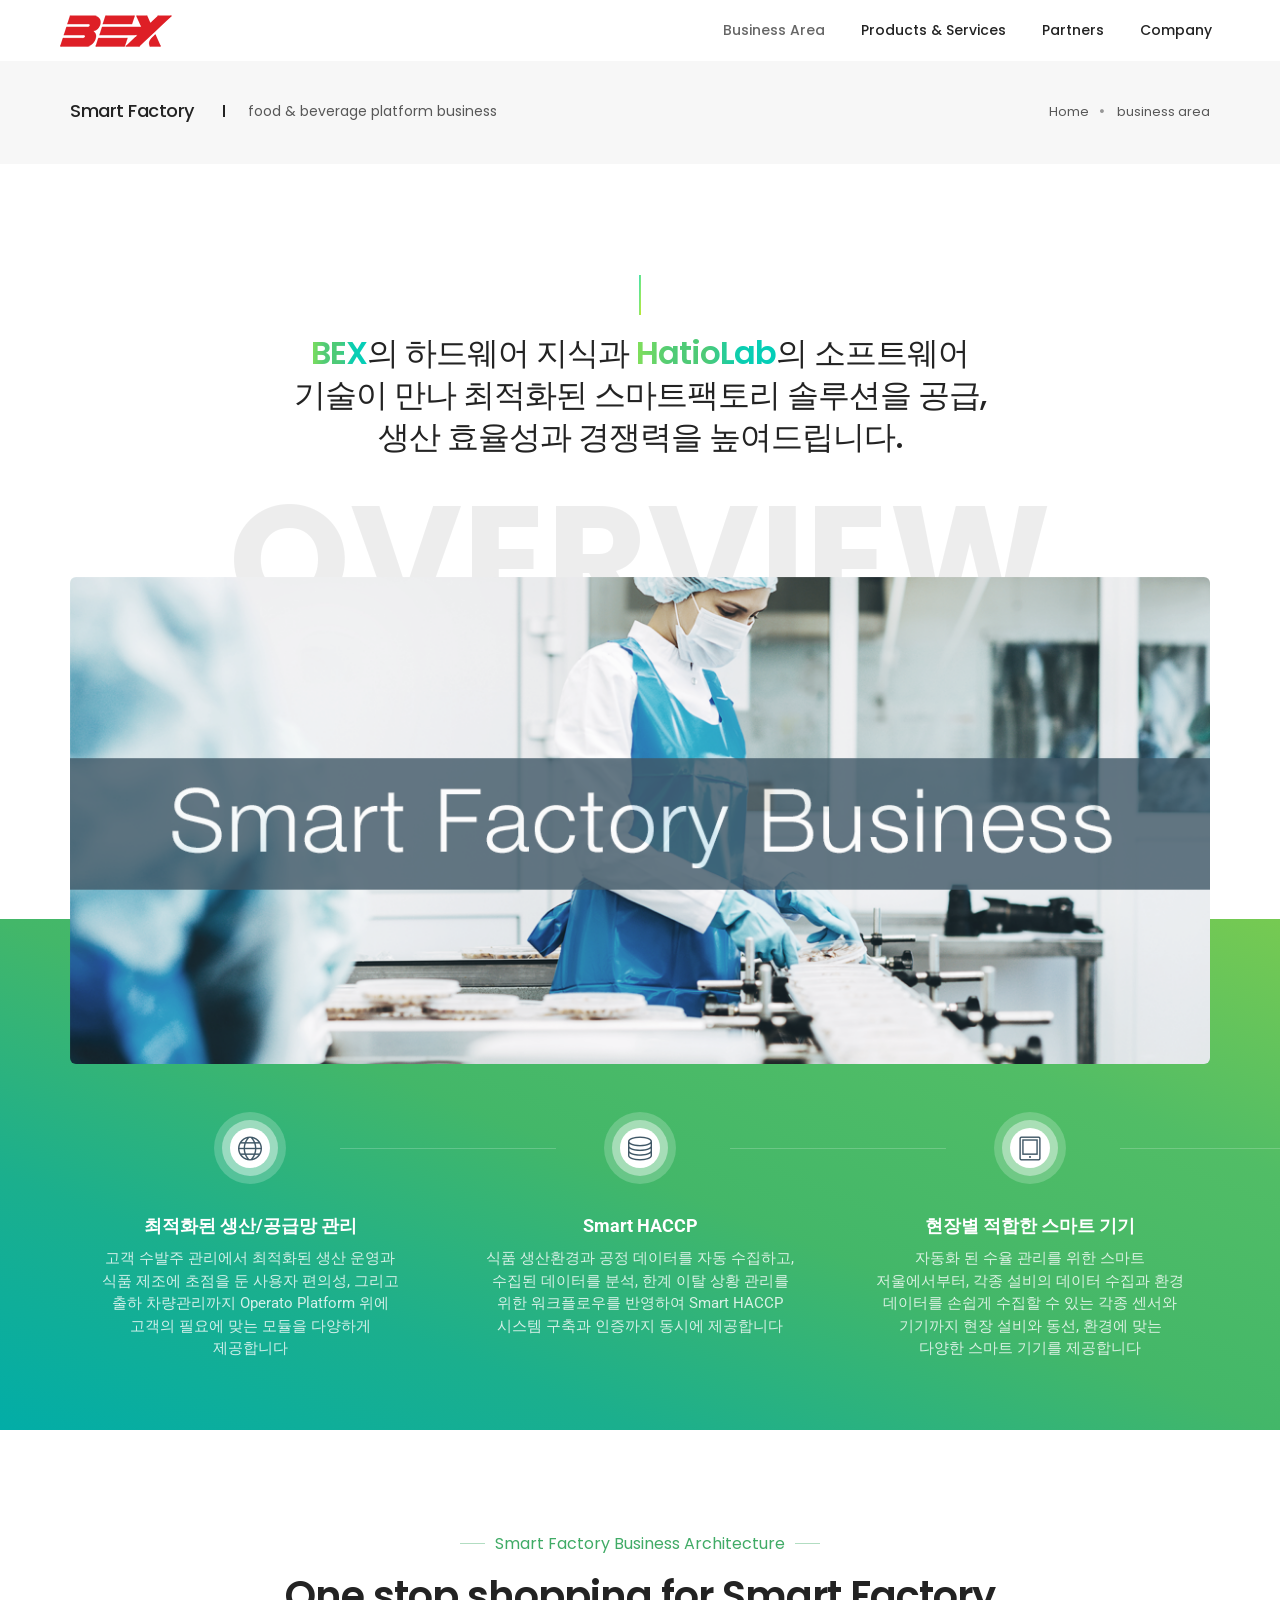
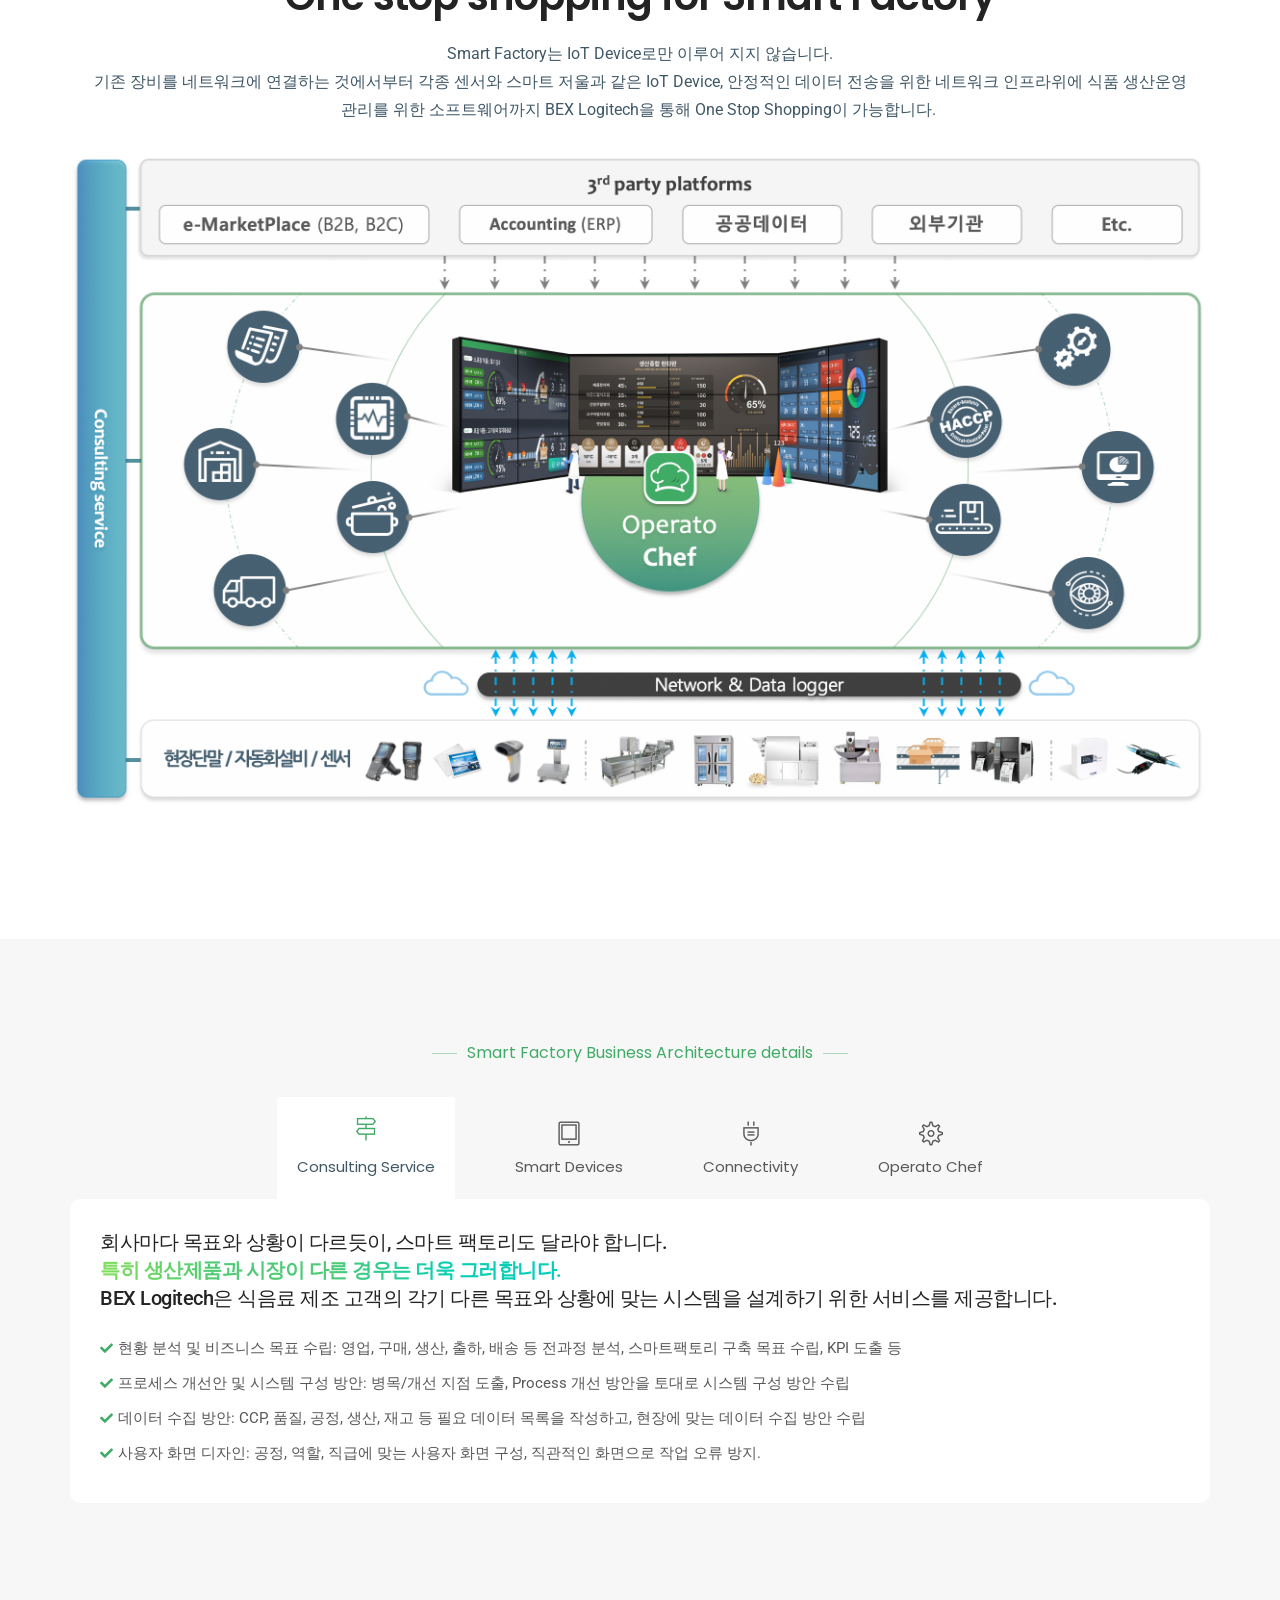
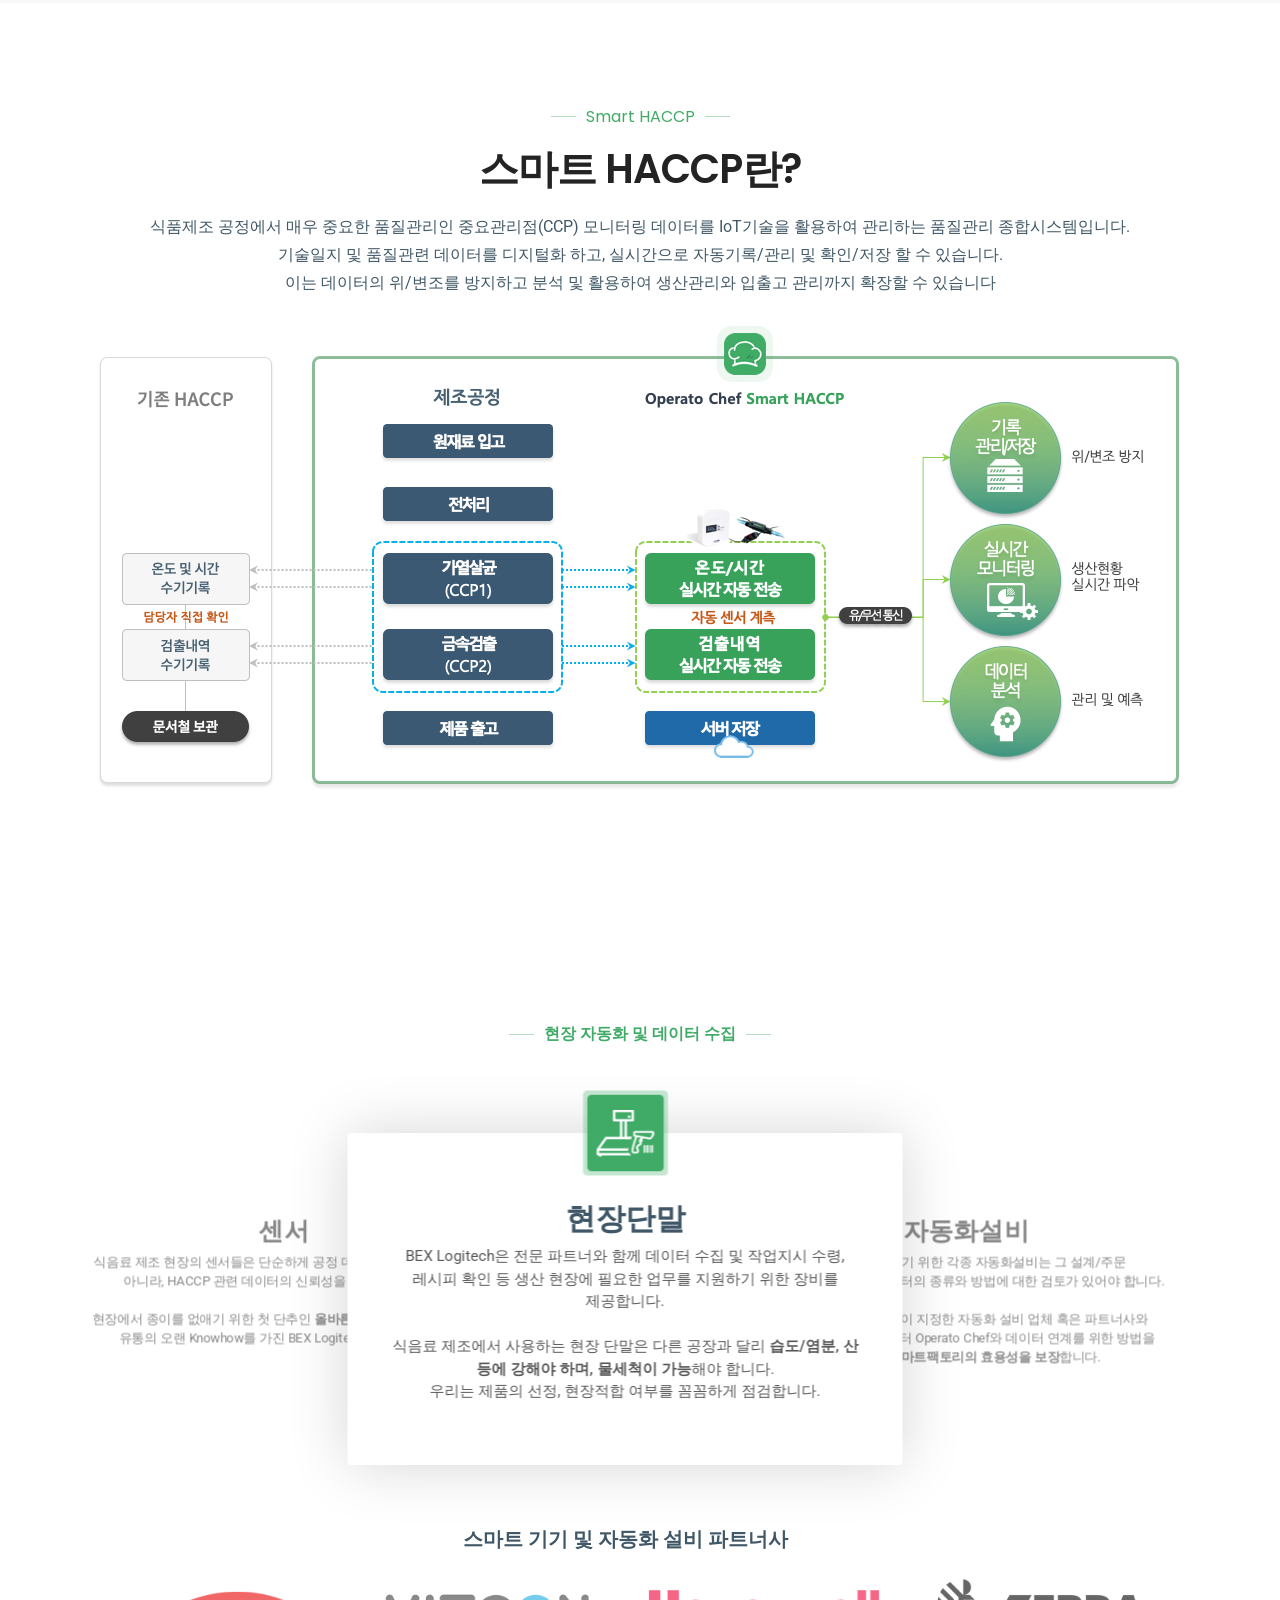
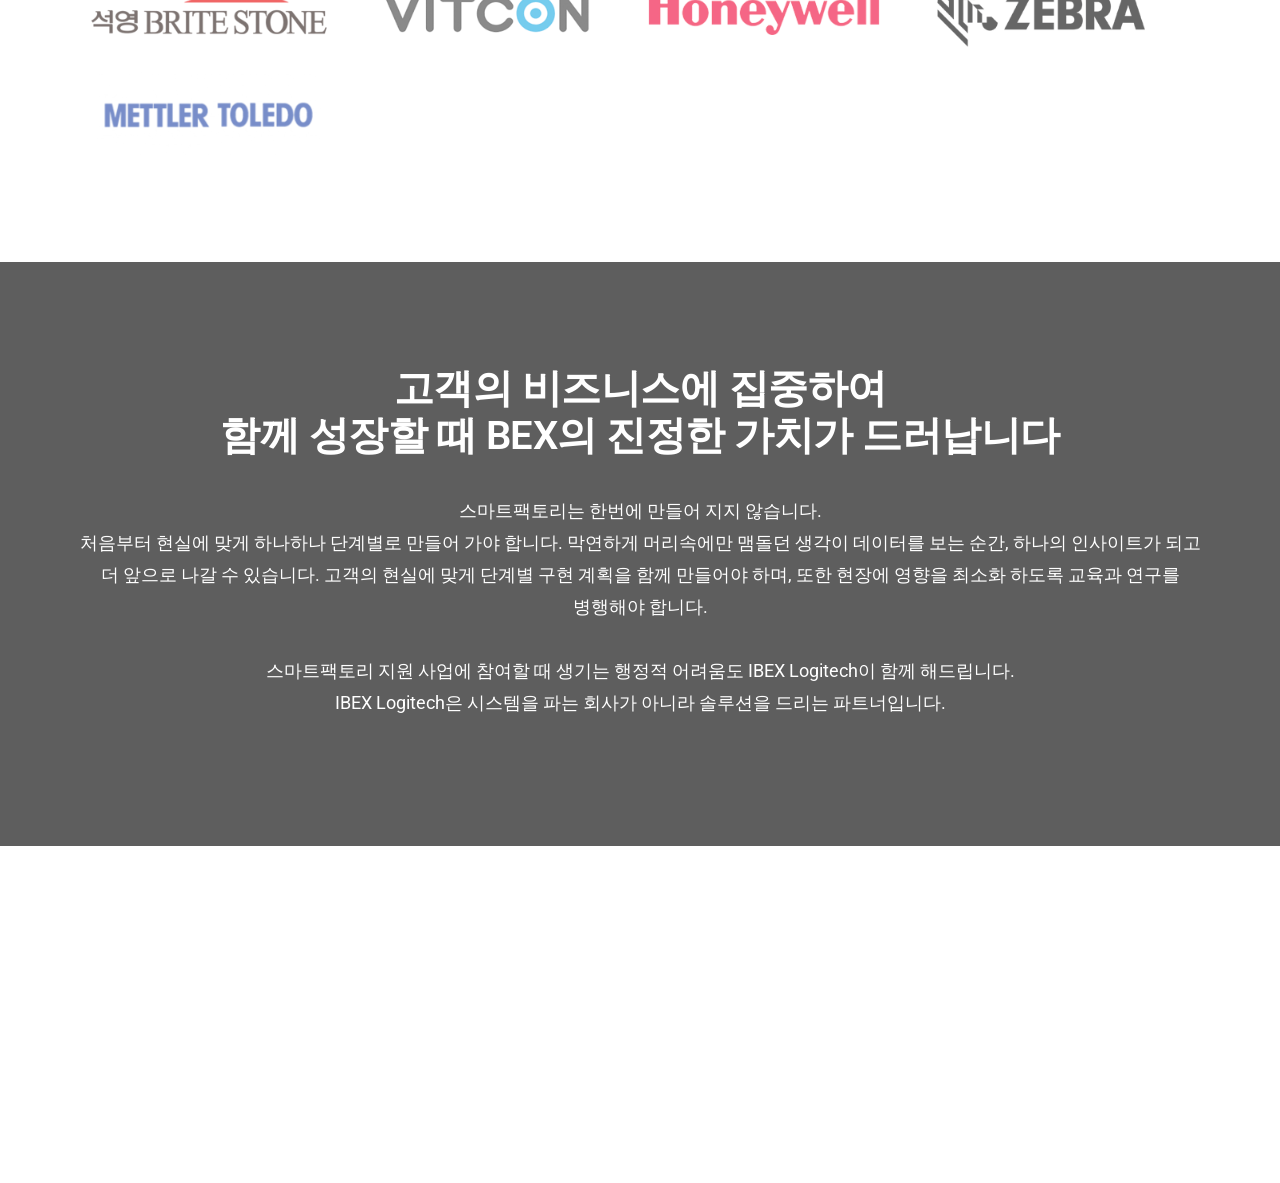
==== commit 538c85d2: "update brand" ====
--- a/biz-smartfactory.html
+++ b/biz-smartfactory.html
@@ -1,17 +1,17 @@
 <!DOCTYPE html>
 <html class="no-js" lang="en">
   <head>
-    <title>Reality that is name of Ibex Logitech | 아이벡스로지텍</title>
+    <title>Reality that is name of BEX Logitech | 아이벡스로지텍</title>
     <meta charset="utf-8" />
     <meta http-equiv="X-UA-Compatible" content="IE=edge" />
-    <meta name="author" content="ibexlo" />
+    <meta name="author" content="BEX" />
     <meta
       name="viewport"
       content="width=device-width,initial-scale=1.0,maximum-scale=1"
     />
     <meta
       name="description"
-      content="smart factory, smart warehouse, smart logistics, AR/VR, Ibex logitech"
+      content="smart factory, smart warehouse, smart logistics, AR/VR, BEX logitech"
     />
 
     <!-- favicon icon -->
@@ -206,7 +206,7 @@
                 class="alt-font font-weight-500 text-extra-dark-gray letter-spacing-minus-1px"
               >
                 <span class="text-gradient-fuego-turquoise font-weight-600"
-                  >IBEX</span
+                  >BEX</span
                 >의 하드웨어 지식과
                 <span class="text-gradient-fuego-turquoise font-weight-600"
                   >HatioLab</span
@@ -388,7 +388,7 @@
               Smart Factory는 IoT Device로만 이루어 지지 않습니다.<br />기존
               장비를 네트워크에 연결하는 것에서부터 각종 센서와 스마트 저울과
               같은 IoT Device, 안정적인 데이터 전송을 위한 네트워크 인프라위에
-              식품 생산운영 관리를 위한 소프트웨어까지 IBEX Logitech을 통해 One
+              식품 생산운영 관리를 위한 소프트웨어까지 BEX Logitech을 통해 One
               Stop Shopping이 가능합니다. ​
             </p>
             <div
@@ -478,7 +478,7 @@
                           >특히 생산제품과 시장이 다른 경우는 더욱
                           그러합니다.</span
                         >
-                        <br />IBEX Logitech은 식음료 제조 고객의 각기 다른
+                        <br />BEX Logitech은 식음료 제조 고객의 각기 다른
                         목표와 상황에 맞는 시스템을 설계하기 위한 서비스를
                         제공합니다.
                       </h6>
@@ -785,7 +785,7 @@
                             >현장단말</span
                           >
                           <p class="margin-20px-bottom word-keep">
-                            IBEX Logitech은 전문 파트너와 함께 데이터 수집 및
+                            BEX Logitech은 전문 파트너와 함께 데이터 수집 및
                             작업지시 수령, 레시피 확인 등 생산 현장에 필요한
                             업무를 지원하기 위한 장비를 제공합니다.<br /><br />식음료
                             제조에서 사용하는 현장 단말은 다른 공장과 달리
@@ -817,7 +817,7 @@
                           <p class="margin-20px-bottom word-keep">
                             생산 효율을 올리기 위한 각종 자동화설비는 그
                             설계/주문 단계에서부터 수집 데이터의 종류와 방법에
-                            대한 검토가 있어야 합니다.<br /><br />IBEX
+                            대한 검토가 있어야 합니다.<br /><br />BEX
                             Logitech은 고객이 지정한 자동화 설비 업체 혹은
                             파트너사와 설계/주문 단계에서부터 Operato Chef와
                             데이터 연계를 위한 방법을 제공 하여
@@ -847,7 +847,7 @@
                             수집하는 것이 아니라, HACCP 관련 데이터의 신뢰성을
                             보장해야 합니다. <br /><br />현장에서 종이를 없애기
                             위한 첫 단추인 <strong>올바른 센서의 선택</strong>을
-                            반도체 유통의 오랜 Knowhow를 가진 IBEX Logitech이
+                            반도체 유통의 오랜 Knowhow를 가진 BEX Logitech이
                             함께 합니다.
                           </p>
                         </div>
@@ -956,7 +956,7 @@
           <div class="row justify-content-center">
             <div class="col-12 position-relative text-center">
               <h4 class="text-white font-weight-600 margin-35px-bottom">
-                고객의 비즈니스에 집중하여<br />함께 성장할 때 ibex의 진정한
+                고객의 비즈니스에 집중하여<br />함께 성장할 때 BEX의 진정한
                 가치가 드러납니다
               </h4>
               <p
@@ -993,15 +993,15 @@
             </h4>
             <h4 class="alt-font font-weight-600 margin-4-rem-bottom">
               <a
-                href="mailto:ibexinfo@ibexlo.com"
+                href="mailto:bexinfo@bexlo.co.kr"
                 class="text-gradient-sky-blue-dark-pink"
-                >ibexinfo@ibexlo.com</a
+                >bexinfo@bexlo.co.kr</a
               >
             </h4>
             <p
               class="alt-font text-small text-slate-blue-light text-uppercase m-0"
             >
-              © <strong>ibexlo.</strong> Inc. All rights reserved.
+              © <strong>BEX.</strong> Inc. All rights reserved.
             </p>
           </div>
         </div>
--- a/css/ibex.css
+++ b/css/ibex.css
@@ -106,3 +106,28 @@
 .company .process-step-item {
   width: 100%;
 }
+[floating-notice] {
+  position: absolute;
+  top: 15%;
+  left: calc(50% - 275px);
+  background-color: #fff;
+  z-index: 100;
+  border-radius: 10px;
+  max-width: 550px;
+  overflow: hidden;
+  padding: 0 !important;
+  border: 0 !important;
+  box-shadow: 3px 7px 10px 10px rgba(0, 0, 0, 0.15);
+}
+[floating-notice] img {
+  width: 100%;
+}
+.alert-dismissible button {
+  position: absolute;
+  right: 10px;
+  top: 10px;
+  color: #b5a89b;
+  background: transparent;
+  border: 0;
+  font-size: 30px;
+}
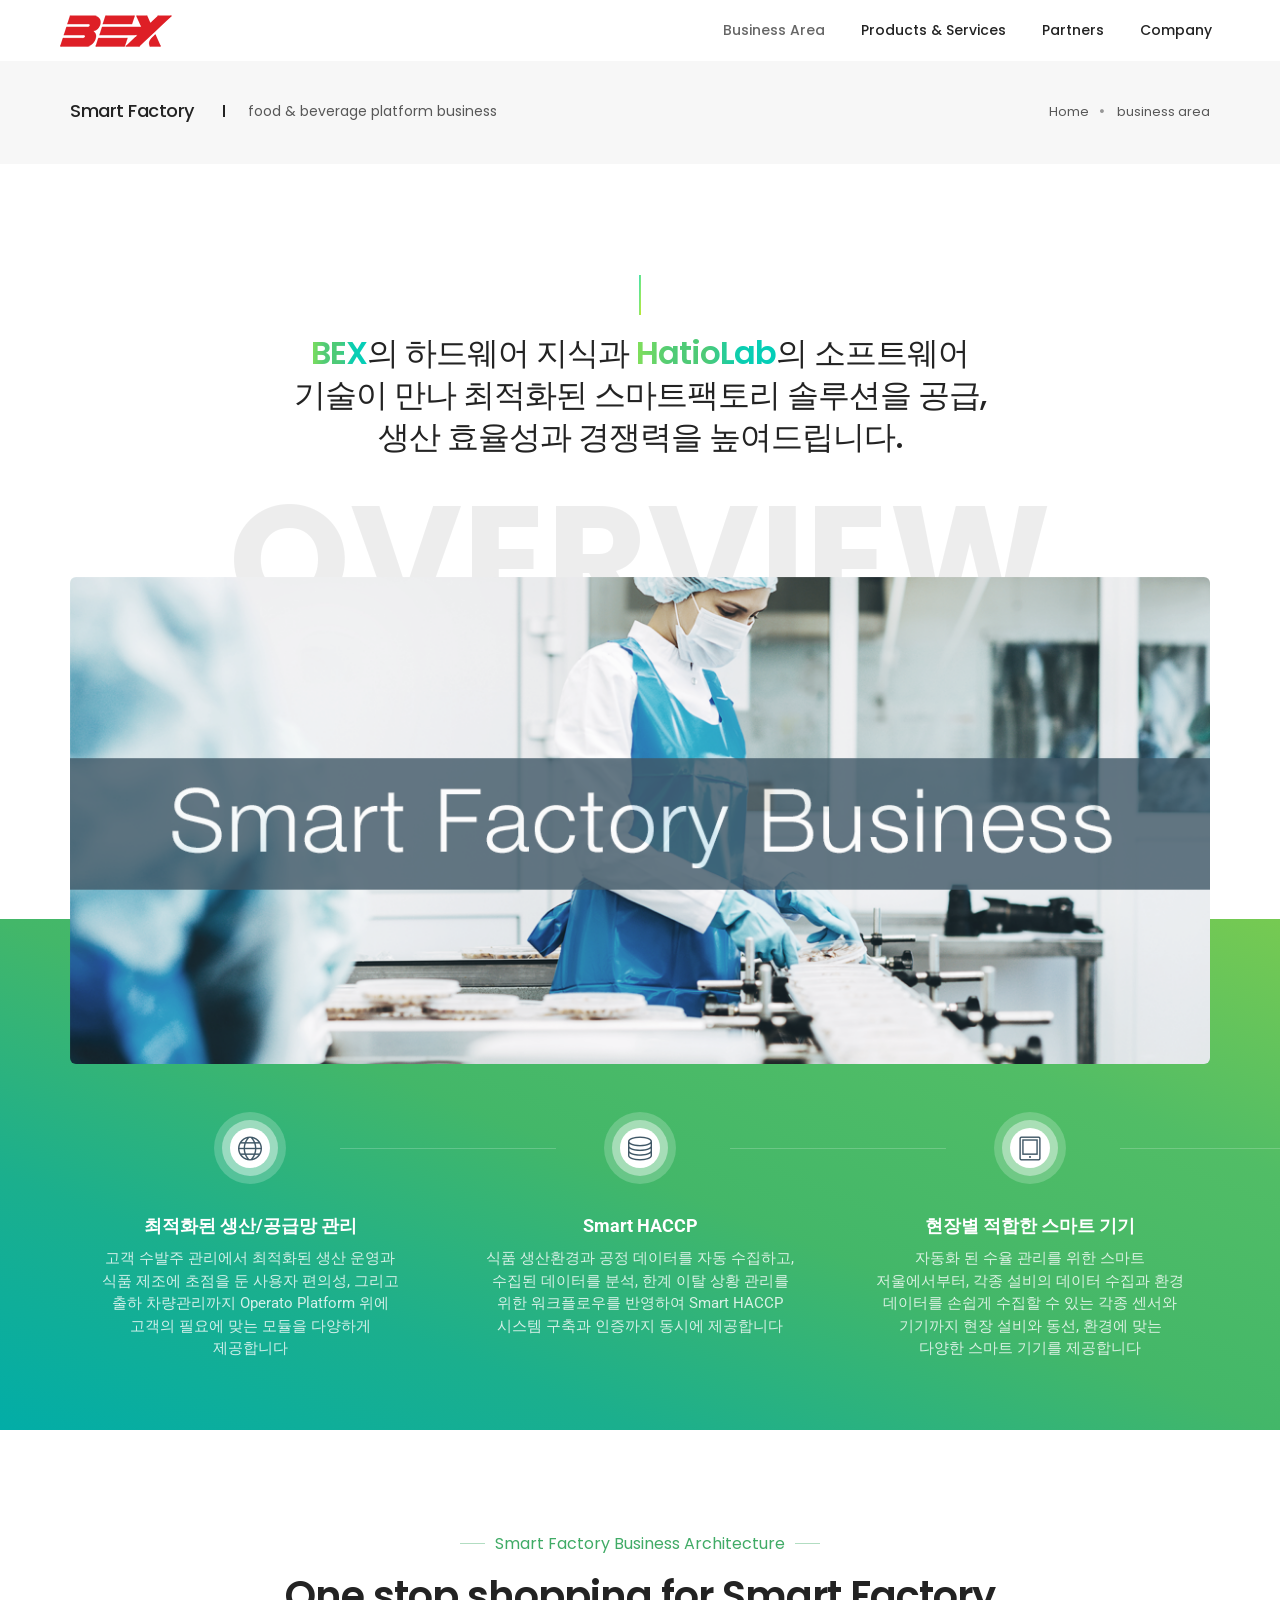
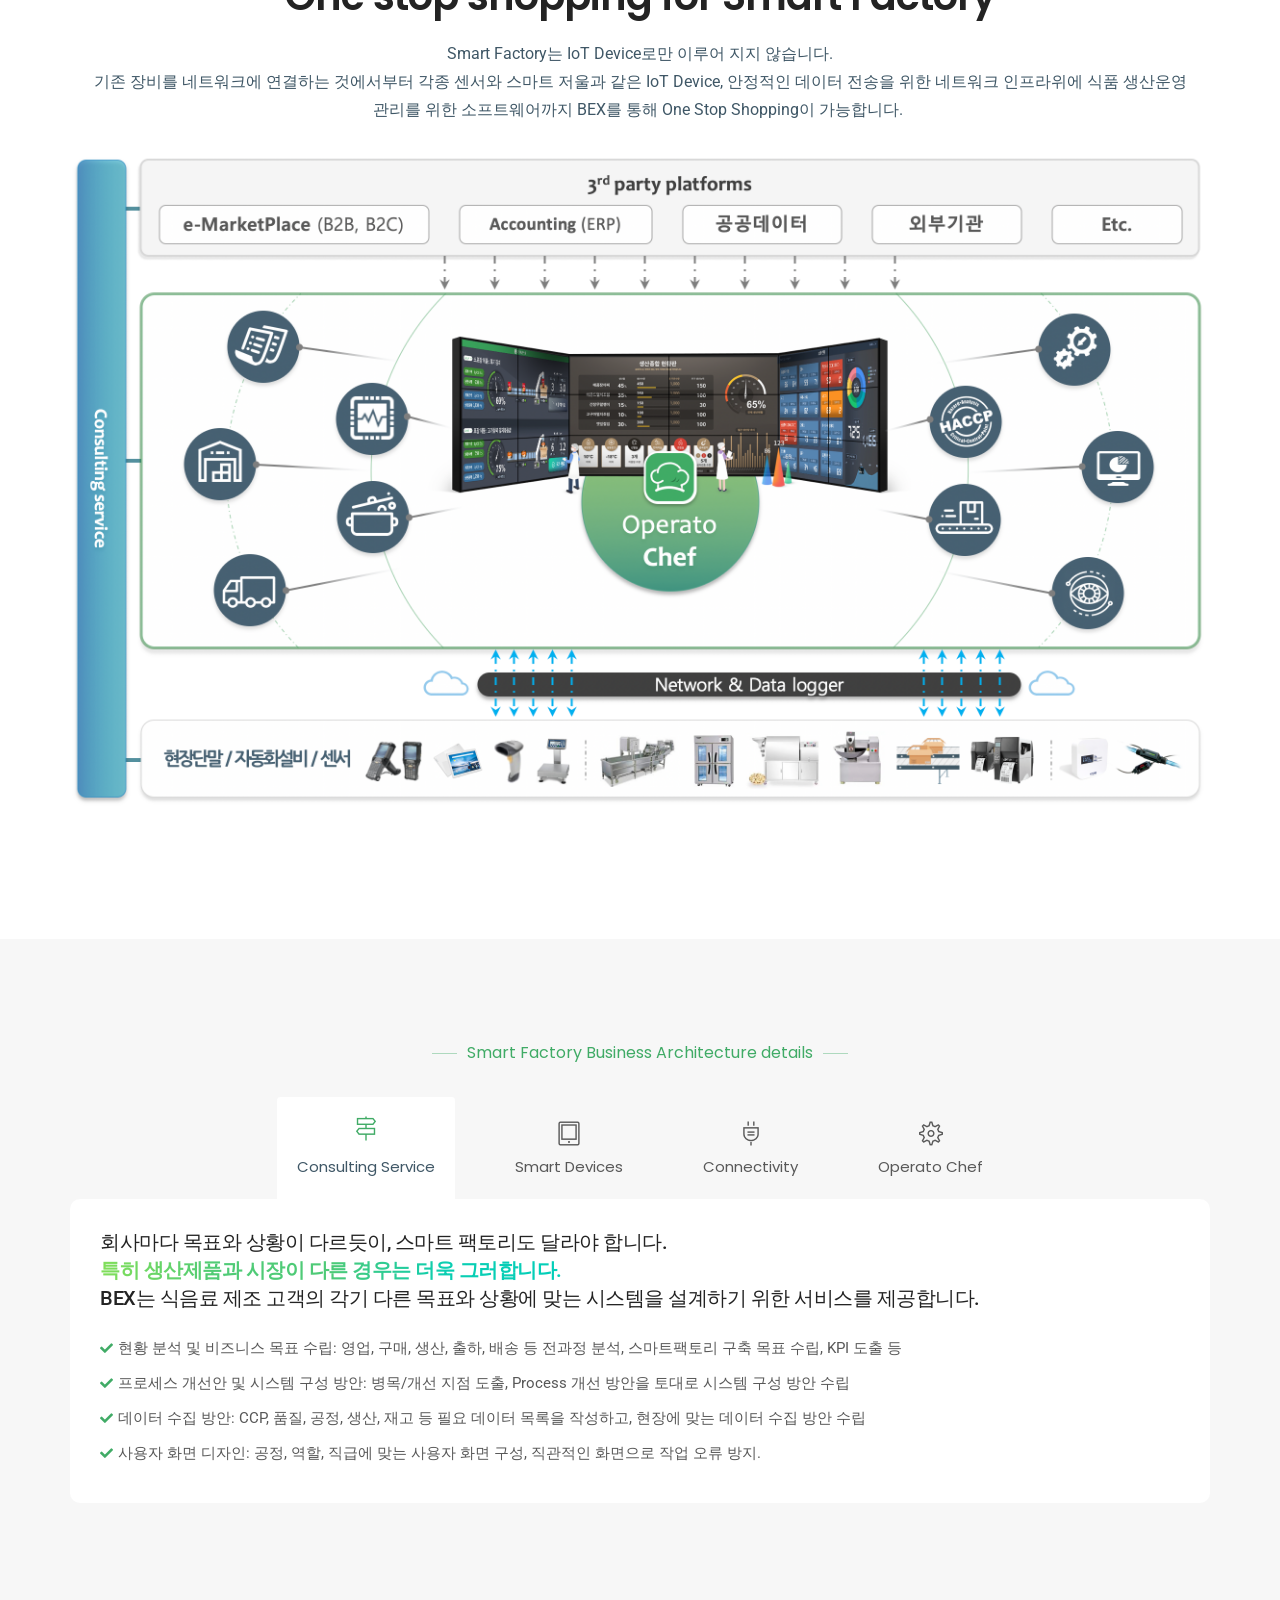
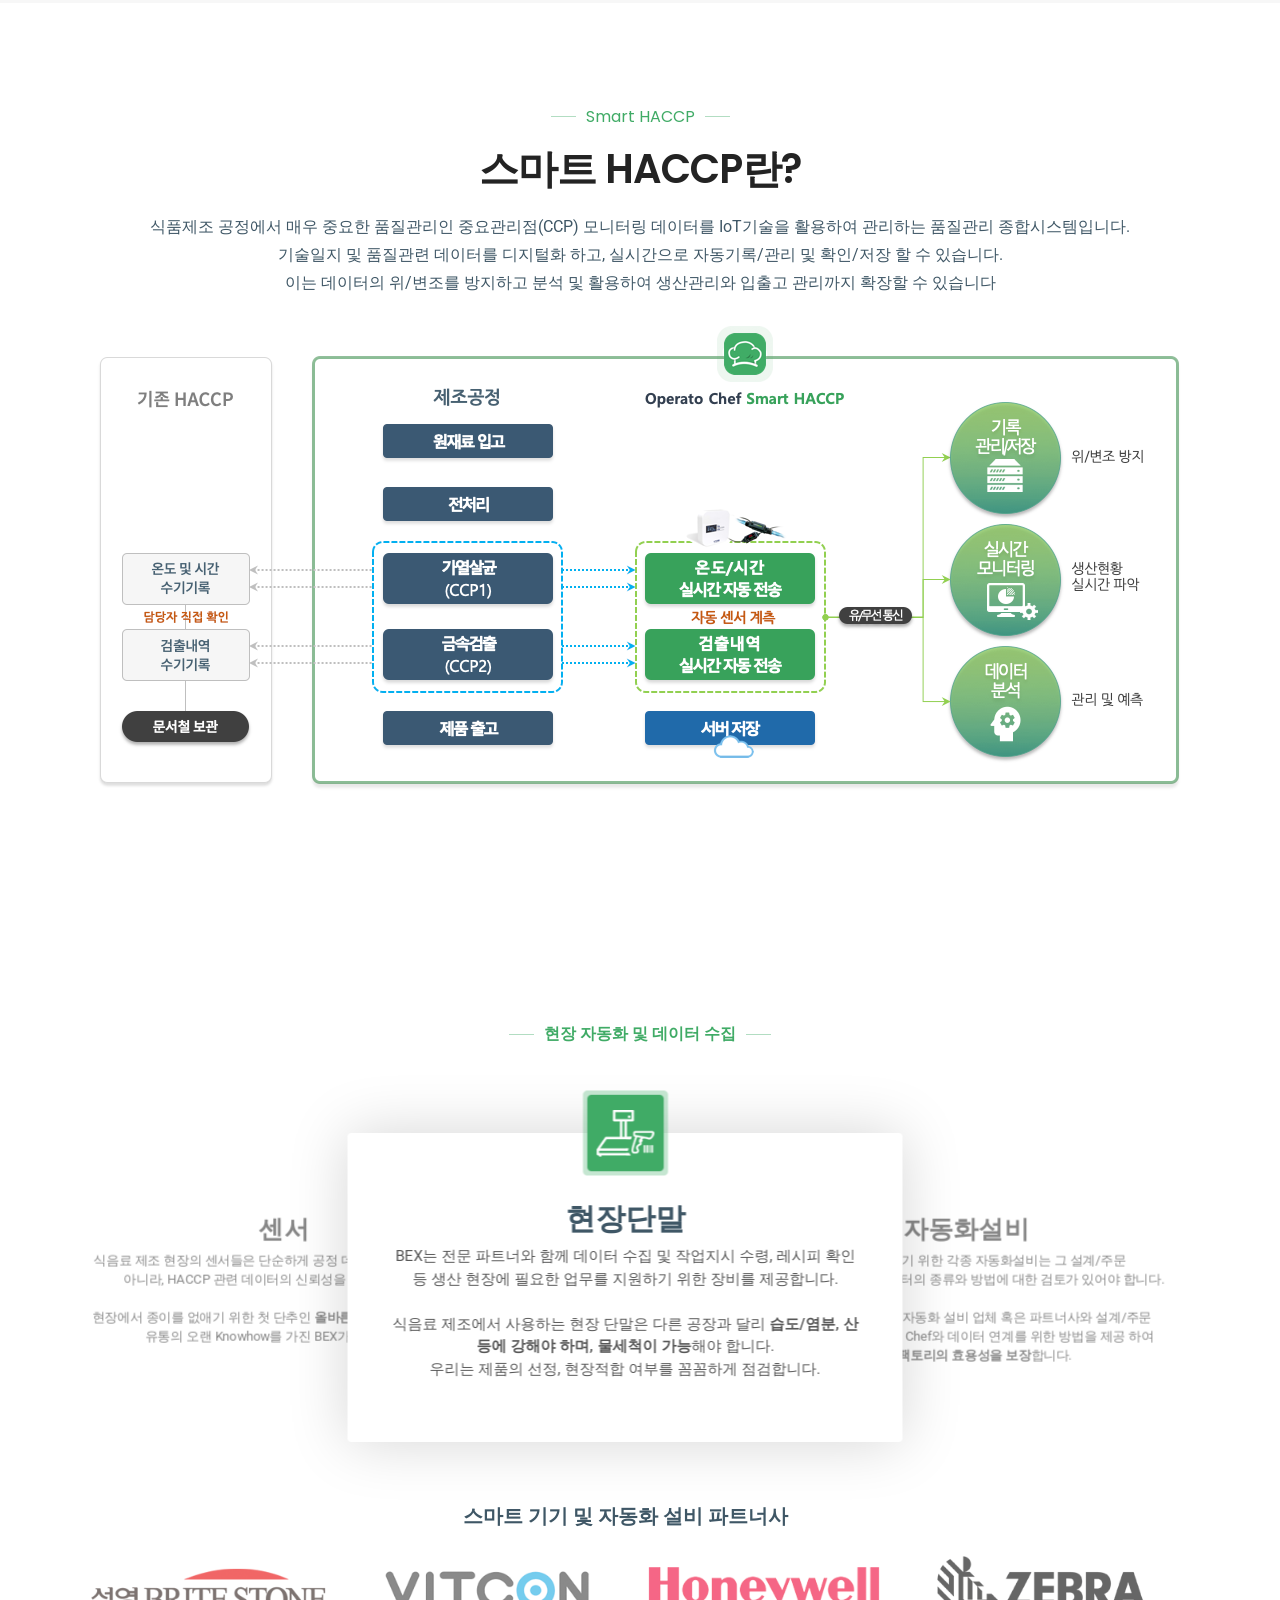
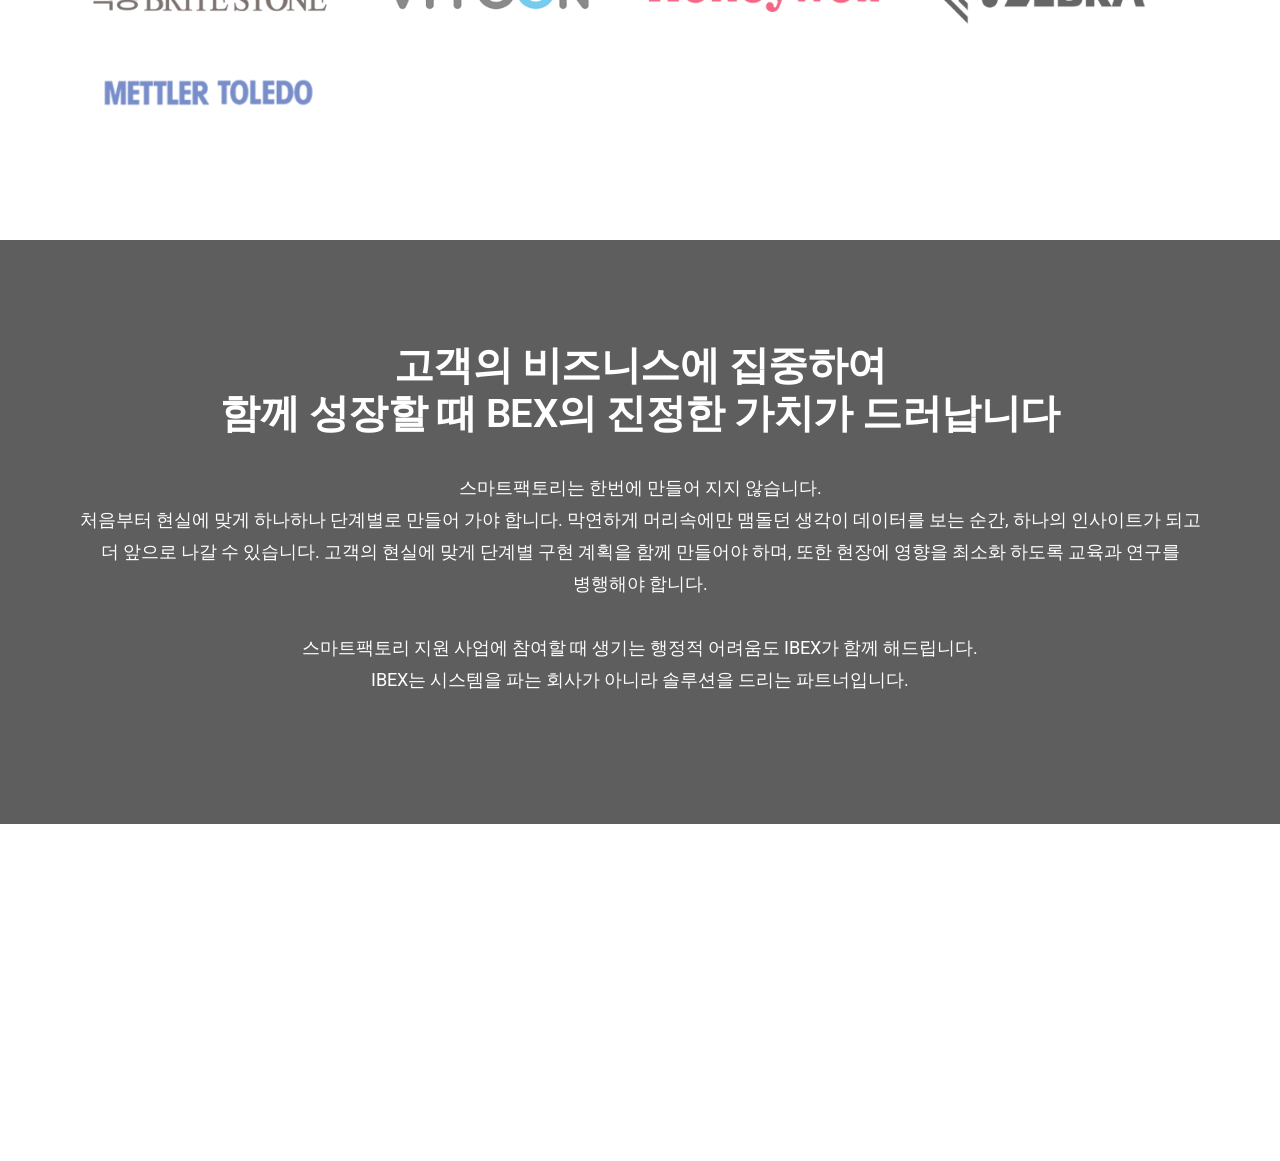
==== commit f598cce9: "update brand" ====
--- a/biz-smartfactory.html
+++ b/biz-smartfactory.html
@@ -1,7 +1,7 @@
 <!DOCTYPE html>
 <html class="no-js" lang="en">
   <head>
-    <title>Reality that is name of BEX Logitech | 아이벡스로지텍</title>
+    <title>Reality that is name of BEX | 벡스</title>
     <meta charset="utf-8" />
     <meta http-equiv="X-UA-Compatible" content="IE=edge" />
     <meta name="author" content="BEX" />
@@ -11,7 +11,7 @@
     />
     <meta
       name="description"
-      content="smart factory, smart warehouse, smart logistics, AR/VR, BEX logitech"
+      content="smart factory, smart warehouse, smart logistics, AR/VR, BEX"
     />
 
     <!-- favicon icon -->
@@ -388,7 +388,7 @@
               Smart Factory는 IoT Device로만 이루어 지지 않습니다.<br />기존
               장비를 네트워크에 연결하는 것에서부터 각종 센서와 스마트 저울과
               같은 IoT Device, 안정적인 데이터 전송을 위한 네트워크 인프라위에
-              식품 생산운영 관리를 위한 소프트웨어까지 BEX Logitech을 통해 One
+              식품 생산운영 관리를 위한 소프트웨어까지 BEX를 통해 One
               Stop Shopping이 가능합니다. ​
             </p>
             <div
@@ -478,7 +478,7 @@
                           >특히 생산제품과 시장이 다른 경우는 더욱
                           그러합니다.</span
                         >
-                        <br />BEX Logitech은 식음료 제조 고객의 각기 다른
+                        <br />BEX는 식음료 제조 고객의 각기 다른
                         목표와 상황에 맞는 시스템을 설계하기 위한 서비스를
                         제공합니다.
                       </h6>
@@ -785,7 +785,7 @@
                             >현장단말</span
                           >
                           <p class="margin-20px-bottom word-keep">
-                            BEX Logitech은 전문 파트너와 함께 데이터 수집 및
+                            BEX는 전문 파트너와 함께 데이터 수집 및
                             작업지시 수령, 레시피 확인 등 생산 현장에 필요한
                             업무를 지원하기 위한 장비를 제공합니다.<br /><br />식음료
                             제조에서 사용하는 현장 단말은 다른 공장과 달리
@@ -817,8 +817,7 @@
                           <p class="margin-20px-bottom word-keep">
                             생산 효율을 올리기 위한 각종 자동화설비는 그
                             설계/주문 단계에서부터 수집 데이터의 종류와 방법에
-                            대한 검토가 있어야 합니다.<br /><br />BEX
-                            Logitech은 고객이 지정한 자동화 설비 업체 혹은
+                            대한 검토가 있어야 합니다.<br /><br />BEX는 고객이 지정한 자동화 설비 업체 혹은
                             파트너사와 설계/주문 단계에서부터 Operato Chef와
                             데이터 연계를 위한 방법을 제공 하여
                             <strong>스마트팩토리의 효용성을 보장</strong>합니다.
@@ -847,7 +846,7 @@
                             수집하는 것이 아니라, HACCP 관련 데이터의 신뢰성을
                             보장해야 합니다. <br /><br />현장에서 종이를 없애기
                             위한 첫 단추인 <strong>올바른 센서의 선택</strong>을
-                            반도체 유통의 오랜 Knowhow를 가진 BEX Logitech이
+                            반도체 유통의 오랜 Knowhow를 가진 BEX가
                             함께 합니다.
                           </p>
                         </div>
@@ -968,8 +967,8 @@
                 되고 더 앞으로 나갈 수 있습니다. 고객의 현실에 맞게 단계별 구현
                 계획을 함께 만들어야 하며, 또한 현장에 영향을 최소화 하도록
                 교육과 연구를 병행해야 합니다.<br /><br />스마트팩토리 지원
-                사업에 참여할 때 생기는 행정적 어려움도 IBEX Logitech이 함께
-                해드립니다. <br />IBEX Logitech은 시스템을 파는 회사가 아니라
+                사업에 참여할 때 생기는 행정적 어려움도 IBEX가 함께
+                해드립니다. <br />IBEX는 시스템을 파는 회사가 아니라
                 솔루션을 드리는 파트너입니다.
               </p>
             </div>
